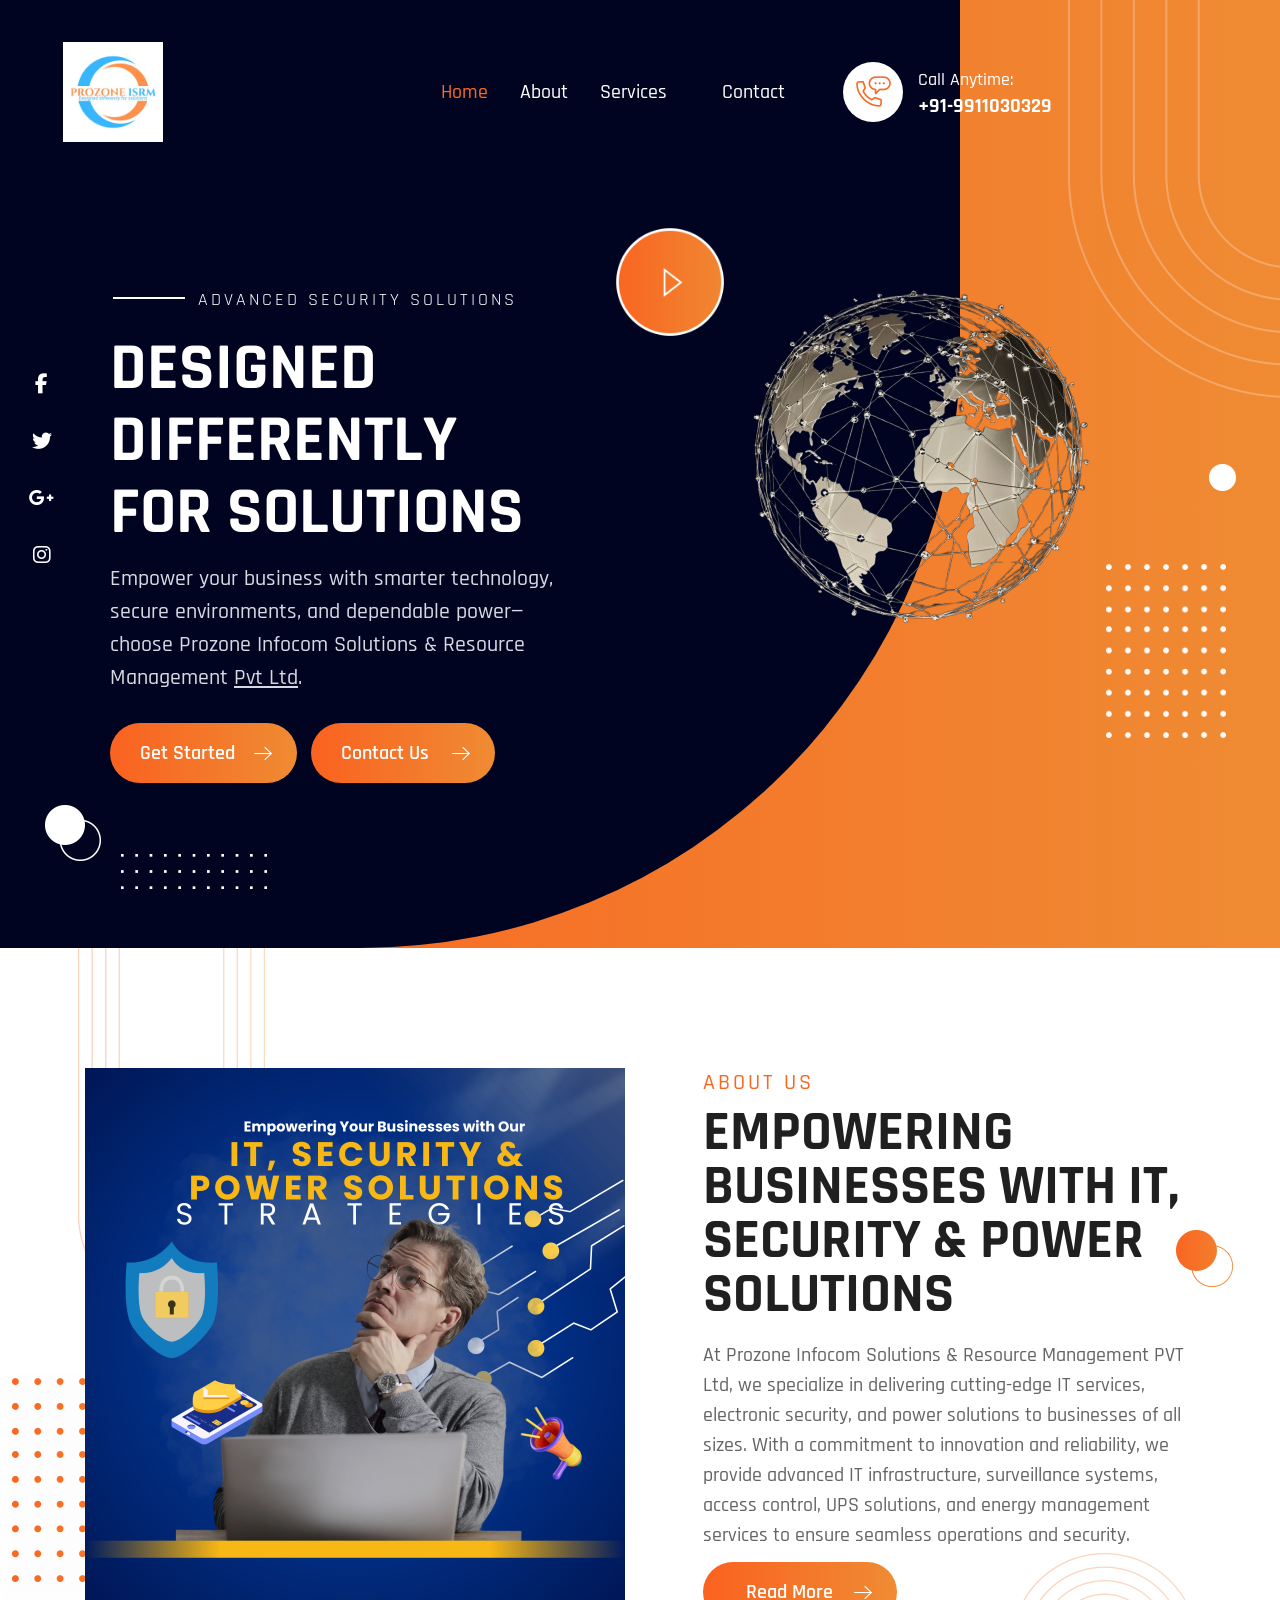
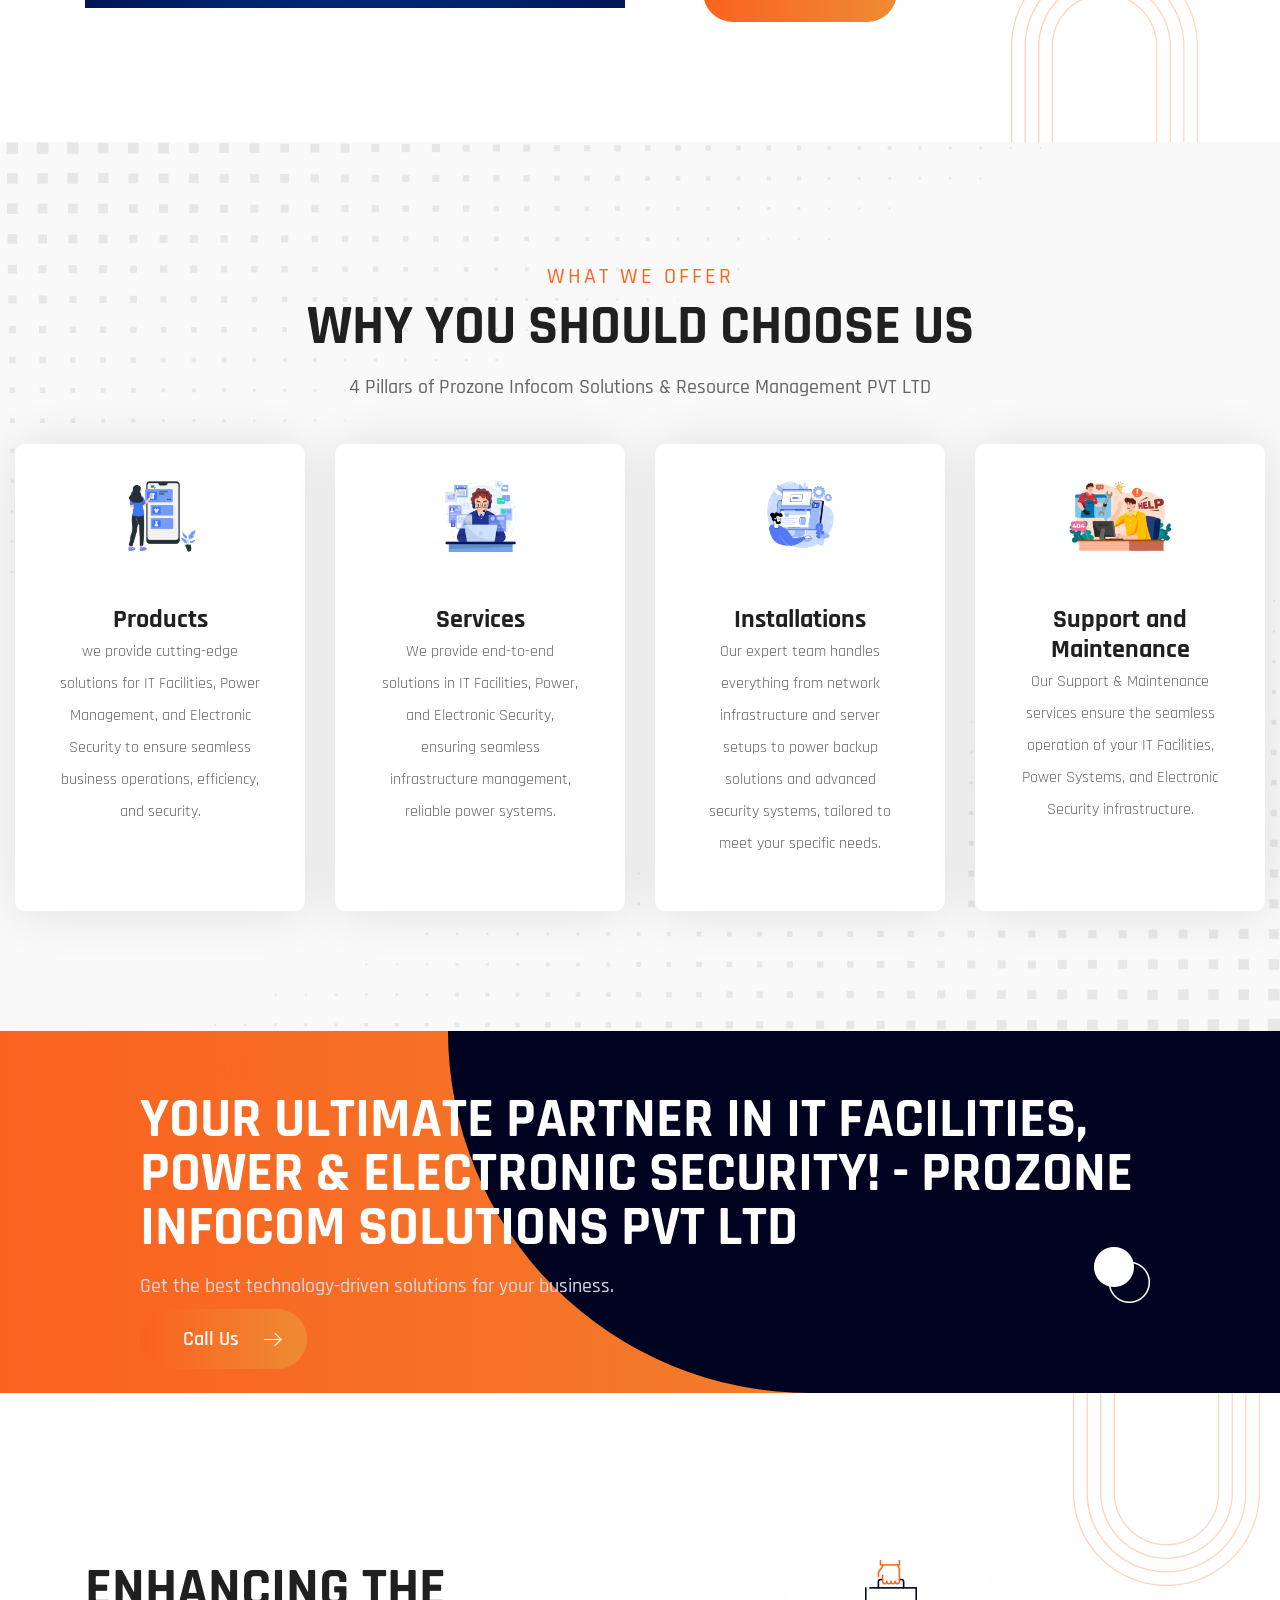
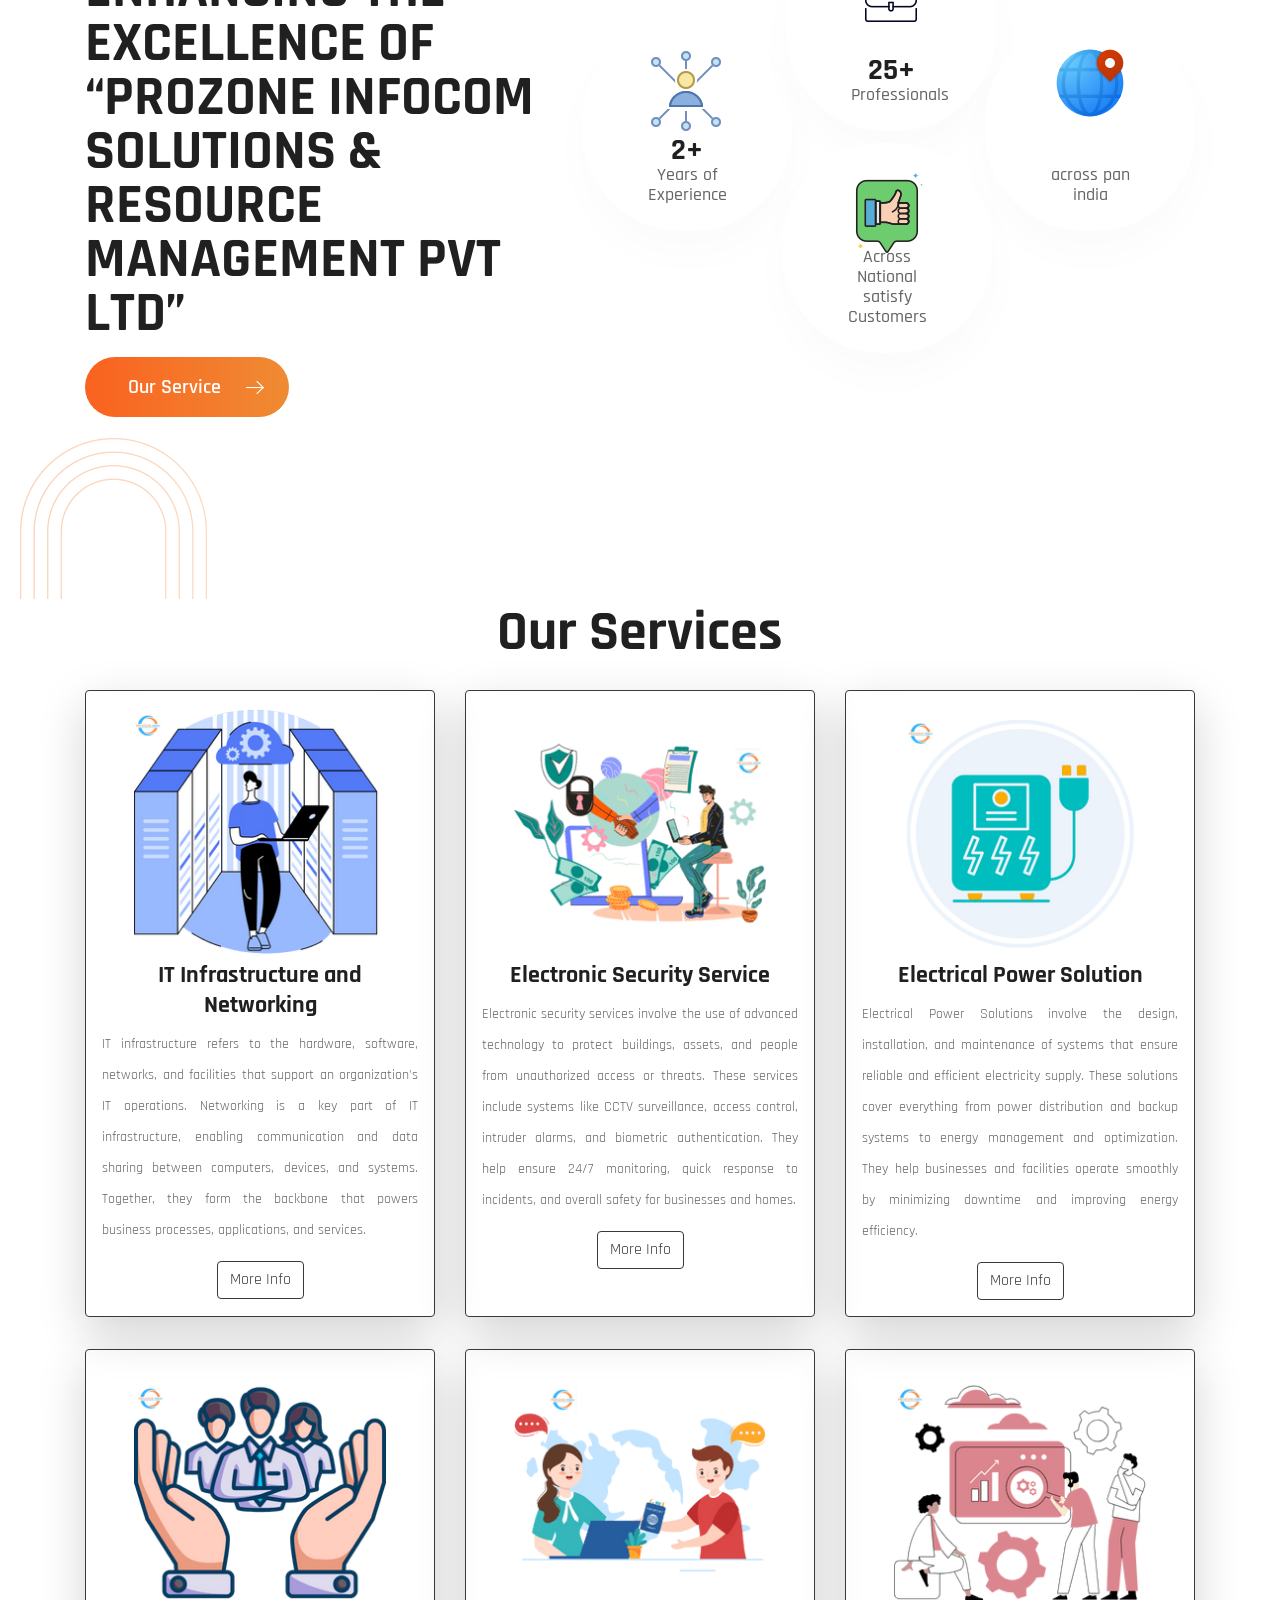
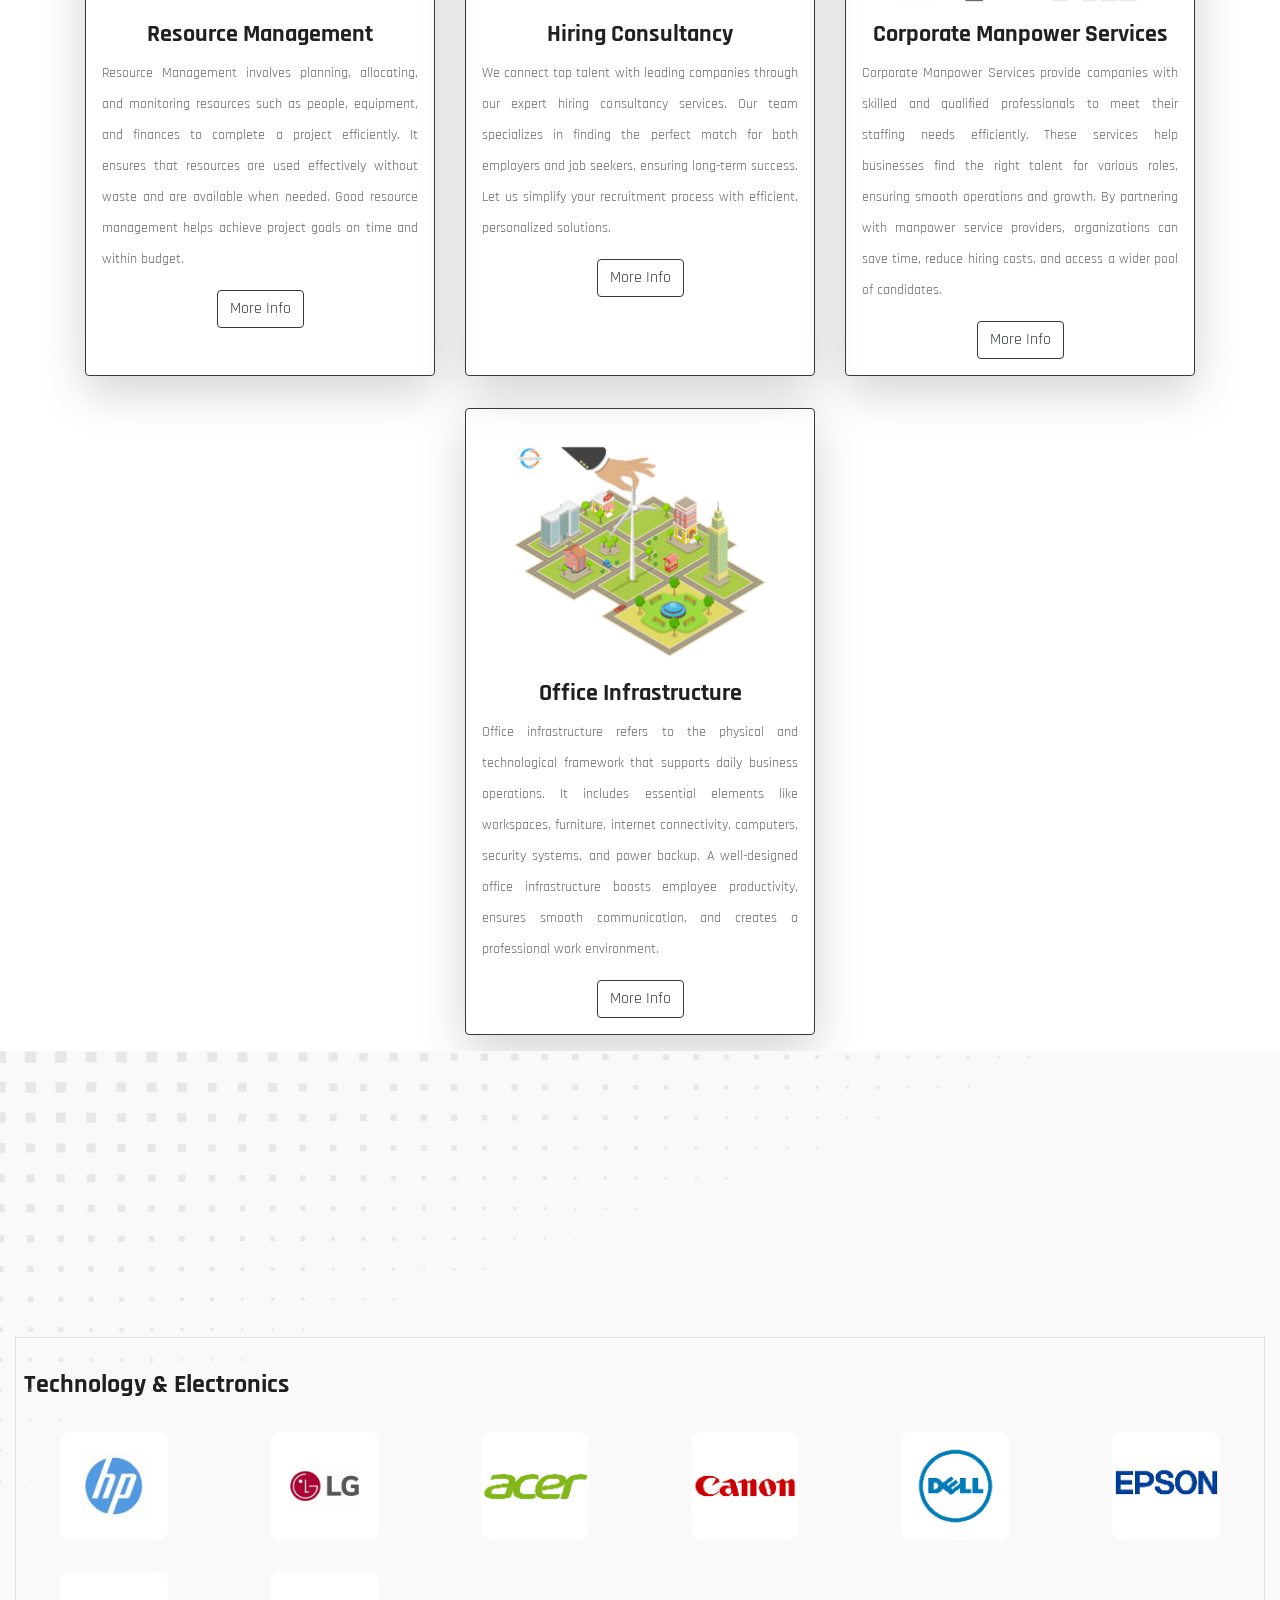
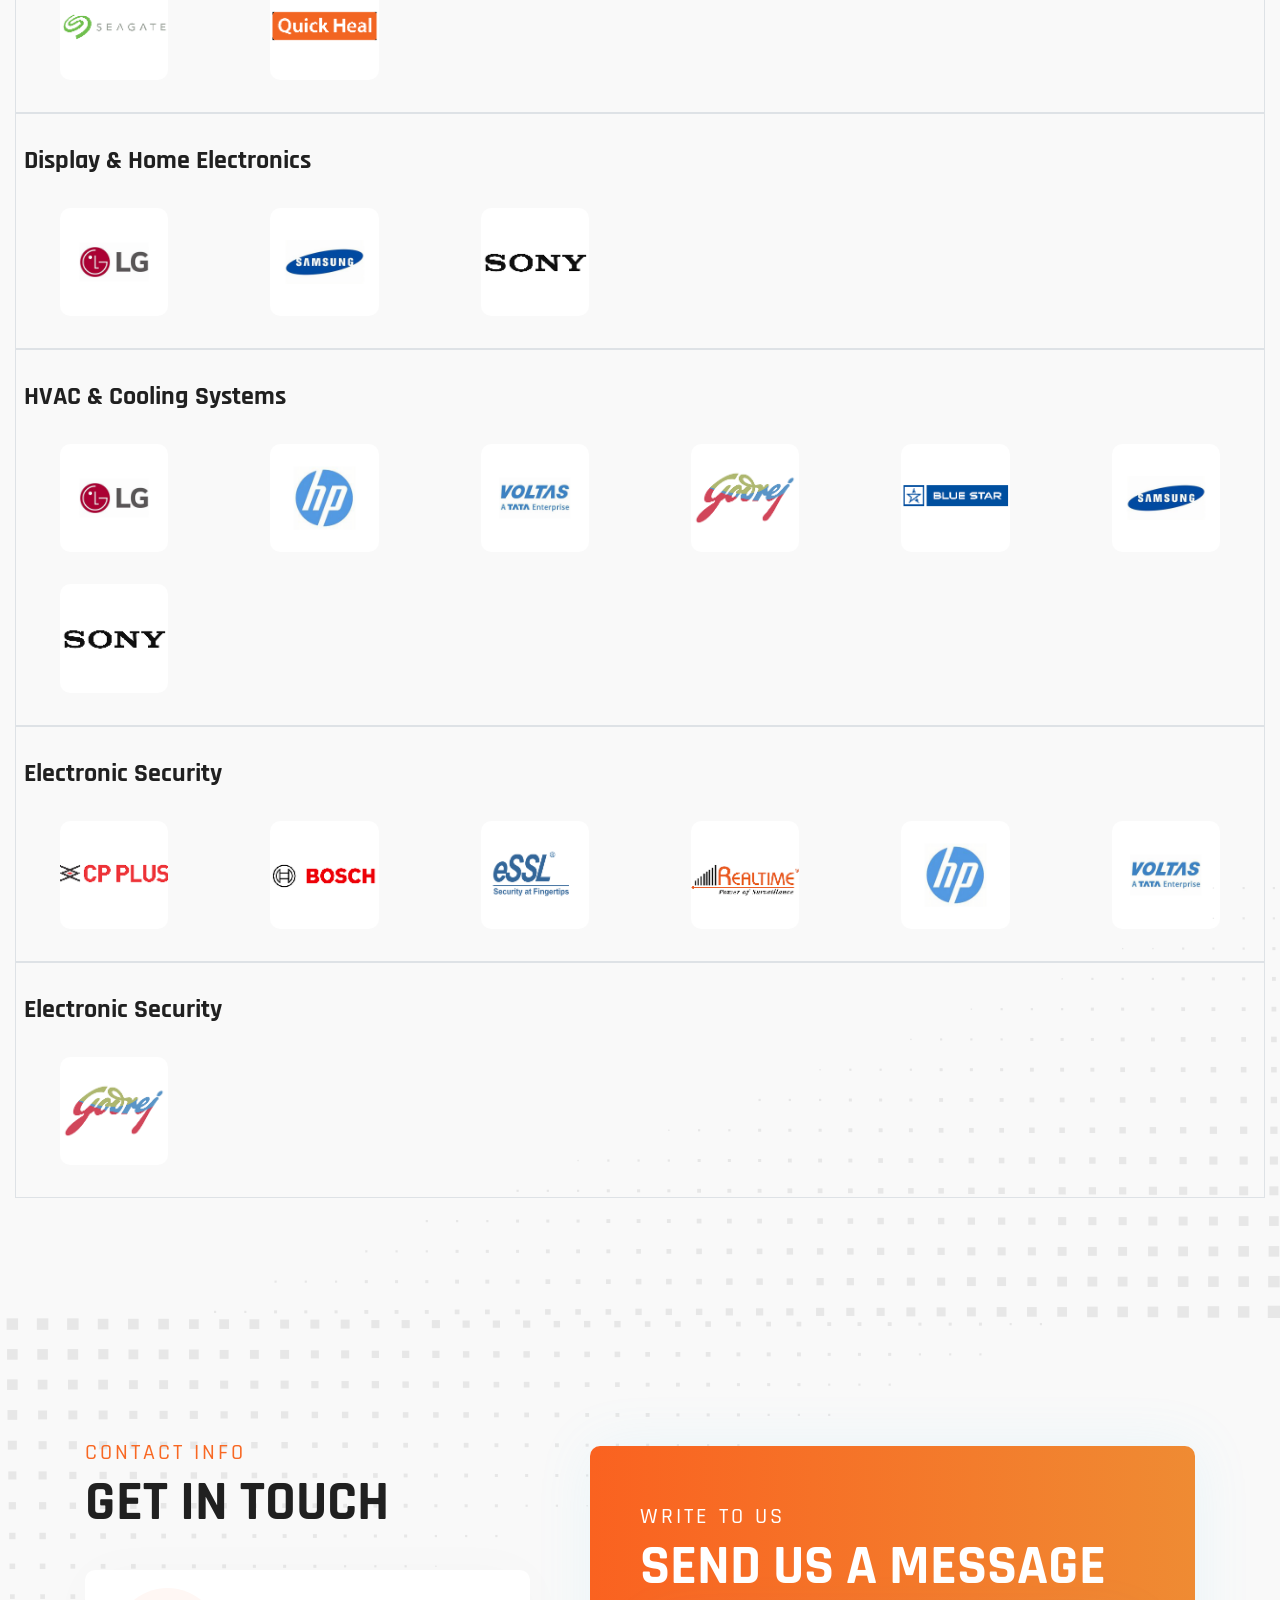
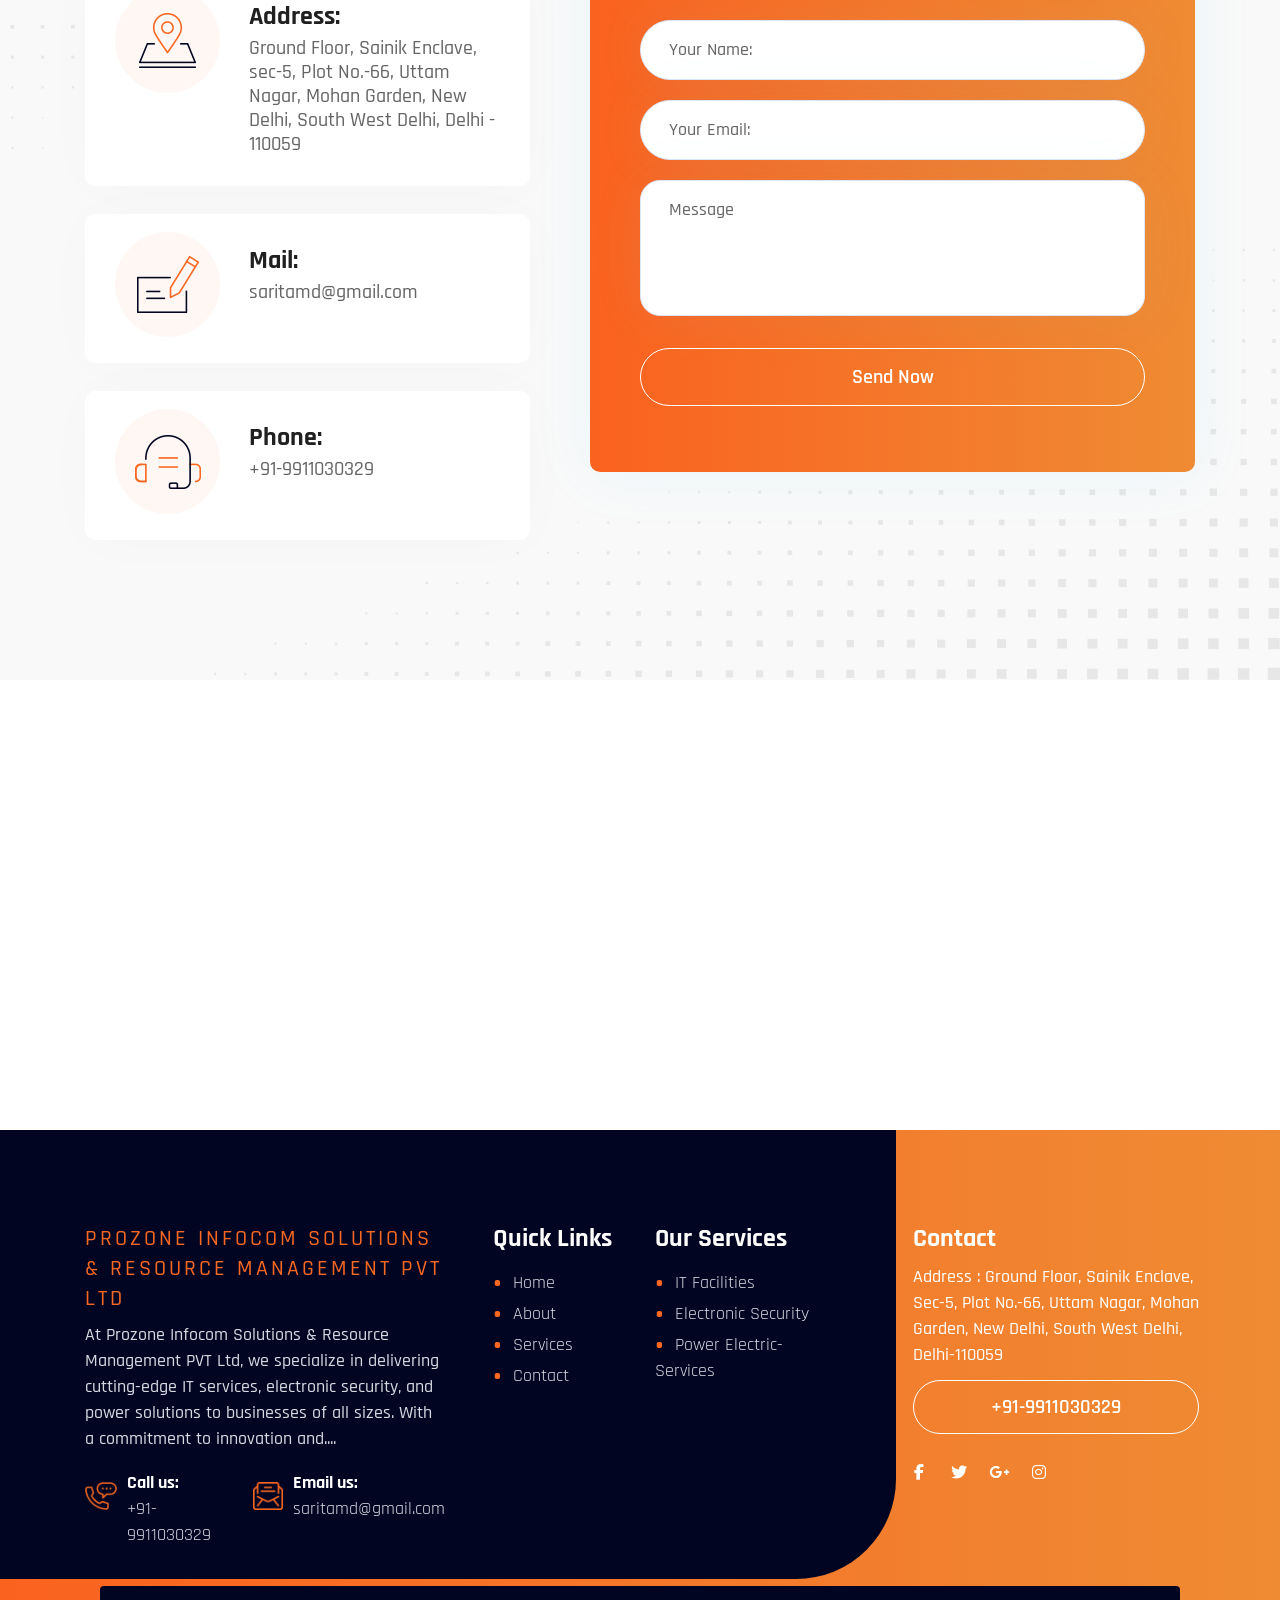
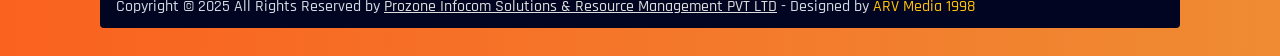
==== index.html @ b24a9af6 "load" ====
<!DOCTYPE html>
<html lang="zxx">

<head>
    <title>Prozone Infocom Solutions & Resource Management Pvt Ltd</title>
    <!-- /SEO Ultimate -->
    <meta name="viewport" content="width=device-width, initial-scale=1, maximum-scale=1, user-scalable=0">
    <meta charset="utf-8">
    <link rel="apple-touch-icon" sizes="57x57" href="assets/images/favicon/apple-icon-57x57.png">
    <link rel="apple-touch-icon" sizes="60x60" href="assets/images/favicon/apple-icon-60x60.png">
    <link rel="apple-touch-icon" sizes="72x72" href="assets/images/favicon/apple-icon-72x72.png">
    <link rel="apple-touch-icon" sizes="76x76" href="assets/images/favicon/apple-icon-76x76.png">
    <link rel="apple-touch-icon" sizes="114x114" href="assets/images/favicon/apple-icon-114x114.png">
    <link rel="apple-touch-icon" sizes="120x120" href="assets/images/favicon/apple-icon-120x120.png">
    <link rel="apple-touch-icon" sizes="144x144" href="assets/images/favicon/apple-icon-144x144.png">
    <link rel="apple-touch-icon" sizes="152x152" href="assets/images/favicon/apple-icon-152x152.png">
    <link rel="apple-touch-icon" sizes="180x180" href="assets/images/favicon/apple-icon-180x180.png">
    <link rel="icon" type="image/png" sizes="192x192" href="assets/images/favicon/android-icon-192x192.png">
    <link rel="icon" type="image/png" sizes="32x32" href="assets/images/favicon/favicon-32x32.png">
    <link rel="icon" type="image/png" sizes="96x96" href="assets/images/favicon/favicon-96x96.png">
    <link rel="icon" type="image/png" sizes="16x16" href="assets/images/favicon/favicon-16x16.png">
    <link rel="manifest" href="assets/images/favicon/manifest.json">
    <meta name="msapplication-TileColor" content="#ffffff">
    <meta name="msapplication-TileImage" content="/ms-icon-144x144.png">
    <meta name="theme-color" content="#ffffff">
    <!-- Latest compiled and minified CSS -->
    <link href="assets/bootstrap/bootstrap.min.css" rel="stylesheet">
    <link rel="stylesheet" href="./assets/js/bootstrap.min.js">
    <!-- Font Awesome link -->
    <link rel="stylesheet" href="https://cdnjs.cloudflare.com/ajax/libs/font-awesome/6.1.1/css/all.min.css">
    <!-- StyleSheet link CSS -->
    <link href="assets/css/style.css" rel="stylesheet" type="text/css">
    <link href="assets/css/custom-style.css" rel="stylesheet" type="text/css">
    <link href="assets/css/special-classes.css" rel="stylesheet" type="text/css">
    <link href="assets/css/responsive.css" rel="stylesheet" type="text/css">
    <link rel="stylesheet" href="assets/css/owl.carousel.min.css">
    <link rel="stylesheet" href="assets/css/owl.theme.default.min.css">
    <link rel="stylesheet" href="https://cdnjs.cloudflare.com/ajax/libs/magnific-popup.js/1.1.0/magnific-popup.css">
    <link href="https://unpkg.com/aos@2.3.1/dist/aos.css" rel="stylesheet">
</head>

<body>
    <!-- Header  -->
    <div class="banner_outer">
        <header class="header">
            <div class="main-header">
                <div class="container-fluid">
                    <nav class="navbar navbar-expand-lg navbar-light">
                        <a class="navbar-brand" href="/">
                            <figure class="mb-0 banner-logo"><img src="logo.jpg" height="100px" width="100%" alt=""
                                    class=" "></figure>
                        </a>
                        <button class="navbar-toggler collapsed" type="button" data-toggle="collapse"
                            data-target="#navbarSupportedContent" aria-controls="navbarSupportedContent"
                            aria-expanded="false" aria-label="Toggle navigation">
                            <span class="navbar-toggler-icon"></span>
                            <span class="navbar-toggler-icon"></span>
                            <span class="navbar-toggler-icon"></span>
                        </button>
                        <div class="collapse navbar-collapse justify-content-center" id="navbarSupportedContent">
                            <ul class="navbar-nav">
                                <li class="nav-item active">
                                    <a class="nav-link" href="/">Home</a>
                                </li>
                                <li class="nav-item ">
                                    <a class="nav-link" href="about.html">About</a>
                                </li>
                                <li class="nav-item">
                                    <a class="nav-link" href="service.html">Services</a>
                                </li>
                                <!-- <li class="nav-space nav-item dropdown">
                                    <a class="nav-link dropdown-toggle dropdown-color navbar-text-color" href="#"
                                        id="navbarDropdownMenu" role="button" data-toggle="dropdown"
                                        aria-haspopup="true" aria-expanded="false"> Blog </a>
                                    <div class="dropdown-menu drop-down-content">
                                        <ul class="list-unstyled drop-down-pages">
                                            <li class="nav-item"><a class="dropdown-item nav-link"
                                                    href="single-post.html">Single Post</a></li>
                                            <li class="nav-item"><a class="dropdown-item nav-link"
                                                    href="infinite-scroll.html">Infinite Scroll</a></li>
                                            <li class="nav-item"><a class="dropdown-item nav-link"
                                                    href="load-more.html">Load More</a></li>
                                            <li class="nav-item"><a class="dropdown-item nav-link"
                                                    href="one-column.html">One Column</a></li>
                                            <li class="nav-item"><a class="dropdown-item nav-link"
                                                    href="two-column.html">Two Column</a></li>
                                            <li class="nav-item"><a class="dropdown-item nav-link"
                                                    href="three-column.html">Three Column</a></li>
                                            <li class="nav-item"><a class="dropdown-item nav-link"
                                                    href="three-colum-sidbar.html">Three Column Sidebar</a></li>
                                            <li class="nav-item"><a class="dropdown-item nav-link"
                                                    href="four-column.html">Four Column</a></li>
                                            <li class="nav-item"><a class="dropdown-item nav-link"
                                                    href="six-colum-full-wide.html">Six Column</a></li>
                                        </ul>
                                    </div>
                                </li> -->
                                <!-- <li class="nav-space nav-item dropdown">
                                    <a class="nav-link dropdown-toggle dropdown-color navbar-text-color" href="#"
                                        id="navbarDropdownmain" role="button" data-toggle="dropdown"
                                        aria-haspopup="true" aria-expanded="false"> Pages </a>
                                    <div class="dropdown-menu drop-down-content">
                                        <ul class="list-unstyled drop-down-pages">
                                            <li class="nav-item">
                                                <a class="dropdown-item nav-link" href="./project.html">Projects</a>
                                            </li>
                                            <li class="nav-item">
                                                <a class="dropdown-item nav-link" href="./pricing.html">Pricing</a>
                                            </li>
                                            <li class="nav-item">
                                                <a class="dropdown-item nav-link" href="./team.html">Teams</a>
                                            </li>
                                        </ul>
                                    </div>
                                </li> -->
                                <li class="nav-space nav-item ">
                                    <a class="nav-link" href="contact.html">Contact</a>
                                </li>
                            </ul>
                            <div class="last_list">
                                <figure class="nav-phoneimage mb-0"><img class="img-fluid"
                                        src="./assets/images/nav-phoneimage.png" alt=""></figure>
                                <div class="content">
                                    <p class="text-size-18 text-white">Call Anytime:</p>
                                    <a class="text-decoration-none last_list_atag"
                                        href="tel:+91-9911030329">+91-9911030329</a>
                                </div>
                            </div>
                        </div>
                    </nav>
                </div>
            </div>
        </header>
        <figure class="banner-layerright mb-0">
            <img src="./assets/images/banner-layerright.png" class="img-fluid" alt="">
        </figure>
        <section class="banner-section">
            <div class="container-fluid">
                <div class="row">
                    <div class="col-lg-5 col-md-12 col-sm-12 col-12" data-aos="fade-right">
                        <div class="social-icons position-relative" data-aos="fade-up">
                            <ul class="list-unstyled position-absolute">
                                <li><a href="" class="text-decoration-none"><i
                                            class="fa-brands fa-facebook-f social-networks"></i></a></li>
                                <li><a href="" class="text-decoration-none"><i
                                            class="fa-brands fa-twitter social-networks"></i></a></li>
                                <li><a href="" class="text-decoration-none"><i
                                            class="fa-brands fa-google-plus-g social-networks"></i></a></li>
                                <li><a href="" class="text-decoration-none"><i
                                            class="fa-brands fa-instagram social-networks"></i></a></li>
                            </ul>
                        </div>
                        <div class="banner_content">
                            <figure class="banner-line mb-0"><img src="./assets/images/banner-line.png" alt=""
                                    class="img-fluid"></figure>
                            <h6 class="text-white"><small>Advanced Security Solutions</small></h6>
                            <h1 class="text-white">Designed differently for solutions</h1>
                            <p>Empower your business with smarter technology, secure environments, and dependable
                                power—choose Prozone Infocom Solutions & Resource Management <u>Pvt Ltd</u>.</p>
                            <a class="get_started button1 text-white text-decoration-none" href="about.html">Get
                                Started
                                <figure class="mb-0"><img src="./assets/images/button-arrow.png" alt=""
                                        class="img-fluid"></figure>
                            </a>
                            <a class="get_started button2 text-white text-decoration-none" href="contact.html">Contact
                                Us
                                <figure class="mb-0"><img src="./assets/images/button-arrow.png" alt=""
                                        class="img-fluid"></figure>
                            </a>
                            <figure class="banner-circleleft mb-0">
                                <img src="./assets/images/banner-circleleft.png" class="img-fluid" alt="">
                            </figure>
                            <figure class="banner-dotleft mb-0">
                                <img src="./assets/images/banner-dotleft.png" class="img-fluid" alt="">
                            </figure>
                        </div>
                    </div>
                    <div class="col-lg-7 col-md-12 col-sm-12 col-12">
                        <div class="banner_wrapper">
                            <figure class="mb-0 banner-image">
                                <img src="image/banner/1.png" style="filter: invert(1);" alt="" class="img-fluid rot">
                            </figure>
                            <div class="position-relative">
                                <a class=" " href=" ">
                                    <figure class="mb-0 banner-vedioimage">
                                        <img class="thumb img-fluid" style="cursor: pointer"
                                            src="./assets/images/banner-vedioimage.png" alt="">
                                    </figure>
                                </a>
                            </div>
                            <figure class="banner-circleright mb-0">
                                <img src="./assets/images/banner-circleright.png" class="img-fluid" alt="">
                            </figure>
                            <figure class="banner-dotright mb-0">
                                <img src="./assets/images/banner-dotright.png" class="img-fluid" alt="">
                            </figure>
                        </div>
                    </div>
                </div>
            </div>
        </section>
    </div>
    <!-- Service -->
    <section class="service-section">
        <figure class="service-leftlayer mb-0">
            <img src="./assets/images/service-leftlayer.png" alt="" class="img-fluid">
        </figure>
        <figure class="service-dotimage mb-0">
            <img src="./assets/images/service-dotimage.png" alt="" class="img-fluid">
        </figure>
        <div class="container">
            <div class="row">
                <div class="col-lg-6 col-md-12 col-sm-12 col-12">
                    <div class="img">
                        <img src="image/banner/Make-your-brand-shine-with-our.png" height="auto" width="100%" alt="">
                    </div>
                </div>
                <div class="col-lg-6 col-md-12 col-sm-12 col-12">
                    <div class="service_content position-relative" data-aos="fade-right">
                        <figure class="service-rightcircle mb-0">
                            <img src="./assets/images/service-rightcircle.png" alt="" class="img-fluid">
                        </figure>
                        <h6>About Us</h6>
                        <h2>Empowering Businesses with IT, Security & Power Solutions</h2>
                        <p>At Prozone Infocom Solutions & Resource Management PVT Ltd, we specialize in delivering
                            cutting-edge IT services, electronic security, and power solutions to businesses of all
                            sizes. With a commitment to innovation and reliability, we provide advanced IT
                            infrastructure, surveillance systems, access control, UPS solutions, and energy management
                            services to ensure seamless operations and security.</p>
                        <!-- <ul class="list-unstyled mb-0">
                            <li class="text"><i class="circle fa-duotone fa-check"></i>Quisquam est, rui dolorem ipsum
                                quia dolor corporis.</li>
                            <li class="text"><i class="circle fa-duotone fa-check"></i>Rem aperiam, eaque ipsa quae ab
                                illo inventore veritatis.</li>
                            <li class="text"><i class="circle fa-duotone fa-check"></i>Duis aute irure dolor in
                                reprehenderit in voluptate velio.</li>
                            <li class="text text1"><i class="circle fa-duotone fa-check"></i>Molestiae non recusandae
                                itarue earum rerum maio.</li>
                        </ul> -->
                        <a class="get_started text-white text-decoration-none" href="about.html">Read More
                            <figure class="mb-0"><img src="./assets/images/button-arrow.png" alt="" class="img-fluid">
                            </figure>
                        </a>
                    </div>
                </div>
            </div>
        </div>
        <figure class="service-rightlayer mb-0">
            <img src="./assets/images/service-rightlayer.png" alt="" class="img-fluid">
        </figure>
    </section>
    <!-- Offer -->
    <section class="offer-section">
        <figure class="offer-toplayer mb-0">
            <img src="./assets/images/offer-toplayer.png" alt="" class="img-fluid">
        </figure>
        <div class="container-fluid">
            <div class="row">
                <div class="col-12">
                    <div class="offer_content" data-aos="fade-up">
                        <h6>what We Offer</h6>
                        <h2>Why You Should Choose Us</h2>
                        <p>4 Pillars of Prozone Infocom Solutions & Resource Management PVT LTD</p>
                    </div>
                </div>
            </div>
            <div class="row position-relative">
                <figure class="offer-circleimage mb-0">
                    <img src="./assets/images/offer-circleimage.png" alt="" class="img-fluid">
                </figure>
                <div class="col-lg-3 col-md-3 col-sm-6 col-xs-12 article_padding">
                    <div class="offer_boxcontent h-100">
                        <div class="upper_portion">
                            <figure class="mb-0 text-center"><img src="image/banner/Products.png" height="auto"
                                    width="50%" class="article_img  " alt="">
                            </figure>
                            <!-- <div class="image_content">
                                <figure class="offer-icon">
                                    <img src="image/Capture1.JPG" alt="" class="img-fluid">
                                </figure>
                            </div> -->
                        </div>
                        <div class="lower_portion_wrapper pt-3">
                            <div class="lower_portion">
                                <h4 class="mb-0">Products</h4>
                                <p><small>we provide cutting-edge solutions for IT Facilities, Power Management, and Electronic
                                    Security to ensure seamless business operations, efficiency, and security.</small></p>
                            </div>
                        </div>
                    </div>
                </div>
                <div class="col-lg-3 col-md-3 col-sm-6 col-xs-12 article_padding">
                    <div class="offer_boxcontent h-100">
                        <div class="upper_portion">
                            <figure class="mb-0 text-center"><img src="image/banner/Services.png" height="auto"
                                    width="50%" class="article_img  " alt="">
                            </figure>
                            <!-- <div class="image_content">
                                <figure class="offer-icon">
                                    <img src="image/Capture1.JPG" alt="" class="img-fluid">
                                </figure>
                            </div> -->
                        </div>
                        <div class="lower_portion_wrapper pt-3">
                            <div class="lower_portion">
                                <h4 class="mb-0">Services</h4>
                                <p><small>We provide end-to-end solutions in IT Facilities, Power, and Electronic Security,
                                    ensuring seamless infrastructure management, reliable power systems.</small></p>
                            </div>
                        </div>
                    </div>
                </div>
                <div class="col-lg-3 col-md-3 col-sm-6 col-xs-12 article_padding">
                    <div class="offer_boxcontent h-100">
                        <div class="upper_portion">
                            <figure class="mb-0 text-center"><img src="image/banner/Installation.png" height="auto"
                                    width="50%" class="article_img  " alt="">
                            </figure>
                            <!-- <div class="image_content">
                                <figure class="offer-icon">
                                    <img src="image/Capture1.JPG" alt="" class="img-fluid">
                                </figure>
                            </div> -->
                        </div>
                        <div class="lower_portion_wrapper pt-3">
                            <div class="lower_portion">
                                <h4 class="mb-0">Installations</h4>
                                <p><small>Our expert team handles everything from network infrastructure and server setups to
                                    power backup solutions and advanced security systems, tailored to meet your specific
                                    needs.</small></p>
                            </div>
                        </div>
                    </div>
                </div>
                <div class="col-lg-3 col-md-3 col-sm-6 col-xs-12 article_padding">
                    <div class="offer_boxcontent h-100">
                        <div class="upper_portion">
                            <figure class="mb-0 text-center"><img src="image/banner/support-and-maintenance.png"
                                    height="auto" width="50%" class="article_img  " alt="">
                            </figure>
                            <!-- <div class="image_content">
                                <figure class="offer-icon">
                                    <img src="image/Capture1.JPG" alt="" class="img-fluid">
                                </figure>
                            </div> -->
                        </div>
                        <div class="lower_portion_wrapper pt-3">
                            <div class="lower_portion">
                                <h4 class="mb-0">Support and Maintenance</h4>
                                <p><small>Our Support & Maintenance services ensure the seamless operation of your IT
                                    Facilities, Power Systems, and Electronic Security infrastructure.</small></p>
                            </div>
                        </div>
                    </div>
                </div>
            </div>
        </div>
        <figure class="offer-bottomlayer mb-0">
            <img src="./assets/images/offer-bottomlayer.png" alt="" class="img-fluid">
        </figure>
    </section>
    <!-- About Us -->
    <section class="about-section py-4">
        <div class="container">
            <div class="row">

                <div class="col-lg-12 col-md-12 col-sm-12 col-12 order-lg-2 order-1">
                    <div class="about_content " data-aos="fade-right">
                        <h6>About us</h6>
                        <h2 class="text-white">Your Ultimate Partner in IT Facilities, Power & Electronic Security! -
                            Prozone Infocom Solutions Pvt Ltd</h2>
                        <p class="text1">Get the best technology-driven solutions for your business. </p>

                        <a class="read_more text-white text-decoration-none" href="tel:+91-9911030329">Call Us
                            <figure class="mb-0"><img src="./assets/images/button-arrow.png" alt="" class="img-fluid">
                            </figure>
                        </a>
                    </div>
                </div>
            </div>
        </div>
        <figure class="mb-0 about-rightimage">
            <img src="./assets/images/about-rightimage.png" alt="" class="img-fluid">
        </figure>
        <figure class="mb-0 about-rightcircle">
            <img src="./assets/images/about-rightcircle.png" alt="" class="img-fluid">
        </figure>
    </section>
    <!-- Achievements -->
    <section class="achievement-section">
        <figure class="service-rightlayer mb-0">
            <img src="./assets/images/service-leftlayer.png" alt="" class="img-fluid">
        </figure>
        <div class="container">
            <div class="row  ">
                <div class="col-lg-5   h-100 col-md-12 col-sm-12 col-12">
                    <div class="achievement_content" data-aos="fade-right">
                        <figure class="offer-circleimage mb-0">
                            <img src="./assets/images/offer-circleimage.png" alt="" class="img-fluid">
                        </figure>

                        <h2>Enhancing the Excellence of <q>Prozone Infocom Solutions & Resource Management PVT LTD</q>
                        </h2>

                        <a class="get_started text-white text-decoration-none" href="service.html">Our Service
                            <figure class="mb-0"><img src="./assets/images/button-arrow.png" alt="" class="img-fluid">
                            </figure>
                        </a>
                    </div>
                </div>
                <div class="col-lg-7 col-md-12 col-sm-12 col-12">
                    <div class="achievement_wrapper">
                        <div class="achievement-box box1">
                            <figure class="icon achievement-icon">
                                <img src="image/1.png" alt="" class="img-fluid">
                            </figure>
                            <div class="wrapper">
                                <h3>2+</h3>
                                <p class="text-size-18 mb-0">Years of Experience</p>
                            </div>
                        </div>
                        <div class="achievement-box box2">
                            <figure class="icon1 achievement-icon">
                                <img src="./assets/images/achievement-projecticon.png" alt="" class="img-fluid">
                            </figure>
                            <div class="wrapper">
                                <h3>25+</h3>
                                <p class="text-size-18 mb-0">Professionals </p>
                            </div>
                        </div>
                        <div class="achievement-box box3">
                            <figure class="icon achievement-icon">
                                <img src="image/2.png" alt="" class="img-fluid mb-3">
                            </figure>
                            <div class="wrapper">

                                <p class="text text-size-18 mb-0"> across
                                    pan india</p>
                            </div>
                        </div>
                        <div class="achievement-box box4">
                            <figure class="icon1 achievement-icon">
                                <img src="image/3.png" alt="" class="img-fluid">
                            </figure>
                            <div class="wrapper">

                                <p class="text text-size-18 mb-0">Across National satisfy Customers</p>
                            </div>
                        </div>
                    </div>
                </div>
            </div>
        </div>
        <figure class="service-leftlayer mb-0">
            <img src="./assets/images/service-rightlayer.png" alt="" class="img-fluid">
        </figure>
    </section>

    <section>
        <div class="container">
            <h3 class="text-center display-4 fw-bold">Our Services</h3>
            <div class="row justify-content-center">
                <div class="col-sm-6 col-lg-4 my-3">
                    <div class="shadow-lg h-100 border border-dark rounded">
                        <div class="text-center px-3 py-3">
                            <img src="image/s1.png" height="auto" width="80%" alt="">
                            <h5 class="text-center">IT Infrastructure and Networking</h5>
                            <p class="jus font-sm"><small>IT infrastructure refers to the hardware, software, networks,
                                    and facilities that support an organization's IT operations. Networking is a key
                                    part of IT infrastructure, enabling communication and data sharing between
                                    computers, devices, and systems. Together, they form the backbone that powers
                                    business processes, applications, and services.</small></p>
                            <a href="service.html" class="read_more btn btn-outline-dark">More Info</a>
                        </div>
                    </div>
                </div>
                <div class="col-sm-6 col-lg-4 my-3">
                    <div class="shadow-lg h-100 border border-dark rounded">
                        <div class="text-center px-3 py-3">
                            <img src="image/s2.png" height="auto" width="80%" alt="">
                            <h5 class="text-center">Electronic Security Service</h5>
                            <p class="jus font-sm"><small>Electronic security services involve the use of advanced
                                    technology to protect buildings, assets, and people from unauthorized access or
                                    threats. These services include systems like CCTV surveillance, access control,
                                    intruder alarms, and biometric authentication. They help ensure 24/7 monitoring,
                                    quick response to incidents, and overall safety for businesses and homes.</small>
                            </p>
                            <a href="service.html" class="read_more btn btn-outline-dark">More Info</a>
                        </div>
                    </div>
                </div>
                <div class="col-sm-6 col-lg-4 my-3">
                    <div class="shadow-lg h-100 border border-dark rounded">
                        <div class="text-center px-3 py-3">
                            <img src="image/s3.png" height="auto" width="80%" alt="">
                            <h5 class="text-center">Electrical Power Solution</h5>
                            <p class="jus font-sm"><small>Electrical Power Solutions involve the design, installation,
                                    and maintenance of systems that ensure reliable and efficient electricity supply.
                                    These solutions cover everything from power distribution and backup systems to
                                    energy management and optimization. They help businesses and facilities operate
                                    smoothly by minimizing downtime and improving energy efficiency.</small></p>
                            <a href="service.html" class="read_more btn btn-outline-dark">More Info</a>
                        </div>
                    </div>
                </div>
                <div class="col-sm-6 col-lg-4 my-3">
                    <div class="shadow-lg h-100 border border-dark rounded">
                        <div class="text-center px-3 py-3">
                            <img src="image/s4.png" height="auto" width="80%" alt="">
                            <h5 class="text-center">Resource Management</h5>
                            <p class="jus font-sm"><small>Resource Management involves planning, allocating, and
                                    monitoring resources such as people, equipment, and finances to complete a project
                                    efficiently. It ensures that resources are used effectively without waste and are
                                    available when needed. Good resource management helps achieve project goals on time
                                    and within budget.

                                </small></p>
                            <a href="service.html" class="read_more btn btn-outline-dark">More Info</a>
                        </div>
                    </div>
                </div>
                <div class="col-sm-6 col-lg-4 my-3">
                    <div class="shadow-lg h-100 border border-dark rounded">
                        <div class="text-center px-3 py-3">
                            <img src="image/s5.png" height="auto" width="80%" alt="">
                            <h5 class="text-center">Hiring Consultancy</h5>
                            <p class="jus font-sm"><small>We connect top talent with leading companies through our
                                    expert hiring consultancy services. Our team specializes in finding the perfect
                                    match for both employers and job seekers, ensuring long-term success. Let us
                                    simplify your recruitment process with efficient, personalized solutions.</small>
                            </p>
                            <a href="service.html" class="read_more btn btn-outline-dark">More Info</a>
                        </div>
                    </div>
                </div>
                <div class="col-sm-6 col-lg-4 my-3">
                    <div class="shadow-lg h-100 border border-dark rounded">
                        <div class="text-center px-3 py-3">
                            <img src="image/s6.png" height="auto" width="80%" alt="">
                            <h5 class="text-center">Corporate Manpower Services</h5>
                            <p class="jus font-sm"><small>Corporate Manpower Services provide companies with skilled and
                                    qualified professionals to meet their staffing needs efficiently. These services
                                    help businesses find the right talent for various roles, ensuring smooth operations
                                    and growth. By partnering with manpower service providers, organizations can save
                                    time, reduce hiring costs, and access a wider pool of candidates. </small></p>
                            <a href="service.html" class="read_more btn btn-outline-dark">More Info</a>
                        </div>
                    </div>
                </div>
                <div class="col-sm-6 col-lg-4 my-3">
                    <div class="shadow-lg h-100 border border-dark rounded">
                        <div class="text-center px-3 py-3">
                            <img src="image/s7.png" height="auto" width="80%" alt="">
                            <h5 class="text-center">Office Infrastructure</h5>
                            <p class="jus font-sm"><small>Office infrastructure refers to the physical and technological
                                    framework that supports daily business operations. It includes essential elements
                                    like workspaces, furniture, internet connectivity, computers, security systems, and
                                    power backup. A well-designed office infrastructure boosts employee productivity,
                                    ensures smooth communication, and creates a professional work environment.</small>
                            </p>
                            <a href="service.html" class="read_more btn btn-outline-dark">More Info</a>
                        </div>
                    </div>
                </div>
            </div>
        </div>
    </section>
    <!-- Project -->
    
    <!-- Project -->
    <section class="project-section">
        <figure class="offer-toplayer mb-0">
            <img src="./assets/images/offer-toplayer.png" alt="" class="img-fluid">
        </figure>
        <div class="container-fluid">
            <div class="row">
                <div class="col-12">
                    <div class="project_content" data-aos="fade-right">

                        <h2>Our Partners </h2>
                        <p>At Prozone Infocom Solutions & Resource Management Pvt Ltd, we pride ourselves on
                            collaborating with leading industry partners to deliver the best-in-class IT, security, and
                            power solutions. </p>
                        <figure class="offer-circleimage mb-0">
                            <img src="./assets/images/offer-circleimage.png" alt="" class="img-fluid">
                        </figure>
                    </div>
                </div>
            </div>
            <div class=" border px-2 py-3">
                <h4 class="my-3">Technology & Electronics</h4>
                <div class=" row">
                    <div class="col-lg-2 my-3">
                        <div class="case-box1 case-box  ">
                            <div class=" ">
                                <figure class="image mb-0">
                                    <img src="image/partner/HP.png" alt="" class="">
                                </figure>
                            </div>

                        </div>
                    </div>
                    <div class="col-lg-2 my-3">
                        <div class="case-box1 case-box  ">
                            <div class=" ">
                                <figure class="image mb-0">
                                    <img src="image/partner/LG.png" alt="" class="">
                                </figure>
                            </div>

                        </div>
                    </div>
                    <div class="col-lg-2 my-3">
                        <div class="case-box1 case-box ">
                            <div class=" ">
                                <figure class="image mb-0">
                                    <img src="image/partner/IT Acer.png" alt="" class="">
                                </figure>
                            </div>

                        </div>
                    </div>
                    <div class="col-lg-2 my-3">
                        <div class="case-box1 case-box ">
                            <div class=" ">
                                <figure class="image mb-0">
                                    <img src="image/partner/IT Canon.png" alt="" class="">
                                </figure>
                            </div>

                        </div>
                    </div>
                    <div class="col-lg-2 my-3">
                        <div class="case-box1 case-box ">
                            <div class=" ">
                                <figure class="image mb-0">
                                    <img src="image/partner/IT Dell.png" alt="" class="">
                                </figure>
                            </div>

                        </div>
                    </div>
                    <div class="col-lg-2 my-3">
                        <div class="case-box1 case-box ">
                            <div class=" ">
                                <figure class="image mb-0">
                                    <img src="image/partner/IT Epson.png" alt="" class="">
                                </figure>
                            </div>

                        </div>
                    </div>
                    <div class="col-lg-2 my-3">
                        <div class="case-box1 case-box ">
                            <div class=" ">
                                <figure class="image mb-0">
                                    <img src="image/partner/IT seagate.png" alt="" class="">
                                </figure>
                            </div>

                        </div>
                    </div>
                   
                    
                    
                    <div class="col-lg-2 my-3">
                        <div class="case-box1 case-box ">
                            <div class=" ">
                                <figure class="image mb-0">
                                    <img src="image/partner/qh.png" alt="" class="">
                                </figure>
                            </div>

                        </div>
                    </div>

                </div>
            </div>
            <div class=" border px-2 py-3">
                <h4 class="my-3">Display & Home Electronics</h4>
                <div class=" row">

                    <div class="col-lg-2 my-3">
                        <div class="case-box1 case-box  ">
                            <div class=" ">
                                <figure class="image mb-0">
                                    <img src="image/partner/LG.png" alt="" class="">
                                </figure>
                            </div>

                        </div>
                    </div>

                    <div class="col-lg-2 my-3">
                        <div class="case-box1 case-box ">
                            <div class=" ">
                                <figure class="image mb-0">
                                    <img src="image/partner/Samsung.png" alt="" class="">
                                </figure>
                            </div>

                        </div>
                    </div>
                    <div class="col-lg-2 my-3">
                        <div class="case-box1 case-box ">
                            <div class=" ">
                                <figure class="image mb-0">
                                    <img src="image/partner/Sony.png" alt="" class="">
                                </figure>
                            </div>

                        </div>
                    </div>


                </div>
            </div>
            <div class=" border px-2 py-3">
                <h4 class="my-3">HVAC & Cooling Systems</h4>
                <div class=" row">

                    <div class="col-lg-2 my-3">
                        <div class="case-box1 case-box  ">
                            <div class=" ">
                                <figure class="image mb-0">
                                    <img src="image/partner/LG.png" alt="" class="">
                                </figure>
                            </div>

                        </div>
                    </div>
                    <div class="col-lg-2 my-3">
                        <div class="case-box1 case-box  ">
                            <div class=" ">
                                <figure class="image mb-0">
                                    <img src="image/partner/HP.png" alt="" class="">
                                </figure>
                            </div>

                        </div>
                    </div>
                    <div class="col-lg-2 my-3">
                        <div class="case-box1 case-box  ">
                            <div class=" ">
                                <figure class="image mb-0">
                                    <img src="image/partner/Voltas.png" alt="" class="">
                                </figure>
                            </div>

                        </div>
                    </div>
                    <div class="col-lg-2 my-3">
                        <div class="case-box1 case-box  ">
                            <div class=" ">
                                <figure class="image mb-0">
                                    <img src="image/partner/Hvac Godrej.png" alt="" class="">
                                </figure>
                            </div>

                        </div>
                    </div>
                    <div class="col-lg-2 my-3">
                        <div class="case-box1 case-box  ">
                            <div class=" ">
                                <figure class="image mb-0">
                                    <img src="image/partner/hvac Bluestar.png" alt="" class="">
                                </figure>
                            </div>

                        </div>
                    </div>

                    <div class="col-lg-2 my-3">
                        <div class="case-box1 case-box ">
                            <div class=" ">
                                <figure class="image mb-0">
                                    <img src="image/partner/Samsung.png" alt="" class="">
                                </figure>
                            </div>

                        </div>
                    </div>
                    <div class="col-lg-2 my-3">
                        <div class="case-box1 case-box ">
                            <div class=" ">
                                <figure class="image mb-0">
                                    <img src="image/partner/Sony.png" alt="" class="">
                                </figure>
                            </div>

                        </div>
                    </div>


                </div>
            </div>
            <div class=" border px-2 py-3">
                <h4 class="my-3">Electronic Security</h4>
                <div class=" row">

                    <div class="col-lg-2 my-3">
                        <div class="case-box1 case-box  ">
                            <div class=" ">
                                <figure class="image mb-0">
                                    <img src="image/partner/4.png" alt="" class="">
                                </figure>
                            </div>

                        </div>
                    </div>
                    <div class="col-lg-2 my-3">
                        <div class="case-box1 case-box  ">
                            <div class=" ">
                                <figure class="image mb-0">
                                    <img src="image/partner/7.png" alt="" class="">
                                </figure>
                            </div>

                        </div>
                    </div>
                    <div class="col-lg-2 my-3">
                        <div class="case-box1 case-box  ">
                            <div class=" ">
                                <figure class="image mb-0">
                                    <img src="image/partner/6.png" alt="" class="">
                                </figure>
                            </div>

                        </div>
                    </div>
                    <div class="col-lg-2 my-3">
                        <div class="case-box1 case-box  ">
                            <div class=" ">
                                <figure class="image mb-0">
                                    <img src="image/partner/3.png" alt="" class="">
                                </figure>
                            </div>

                        </div>
                    </div>
                    <div class="col-lg-2 my-3">
                        <div class="case-box1 case-box  ">
                            <div class=" ">
                                <figure class="image mb-0">
                                    <img src="image/partner/HP.png" alt="" class="">
                                </figure>
                            </div>

                        </div>
                    </div>
                    <div class="col-lg-2 my-3">
                        <div class="case-box1 case-box  ">
                            <div class=" ">
                                <figure class="image mb-0">
                                    <img src="image/partner/Voltas.png" alt="" class="">
                                </figure>
                            </div>

                        </div>
                    </div>
                  
                     
                </div>
            </div>
            <div class=" border px-2 py-3">
                <h4 class="my-3">Electronic Security</h4>
                <div class=" row">

                    <div class="col-lg-2 my-3">
                        <div class="case-box1 case-box  ">
                            <div class=" ">
                                <figure class="image mb-0">
                                    <img src="image/partner/Hvac Godrej.png" alt="" class="">
                                </figure>
                            </div>

                        </div>
                    </div>
                     
                </div>
            </div>
        </div>
        <figure class="offer-bottomlayer mb-0">
            <img src="./assets/images/offer-bottomlayer.png" alt="" class="img-fluid">
        </figure>
    </section>



    <!--Contact -->
    <section class="contact-section">
        <figure class="offer-toplayer mb-0">
            <img src="./assets/images/offer-toplayer.png" alt="" class="img-fluid">
        </figure>
        <div class="container">
            <div class="row">
                <div class="col-lg-5 col-md-12 col-sm-12 col-12">
                    <div class="contact_content" data-aos="fade-right">
                        <h6>Contact Info</h6>
                        <h2>Get in Touch</h2>
                        <div class="contact-box">
                            <div class="box-image">
                                <figure class="contact-location">
                                    <img src="./assets/images/contact-location.png" alt="" class="img-fluid">
                                </figure>
                            </div>
                            <div class="box-content">
                                <h4>Address:</h4>
                                <p class="text"> Ground Floor, Sainik Enclave, sec-5, Plot No.-66, Uttam Nagar, Mohan
                                    Garden, New Delhi, South West Delhi, Delhi - 110059 </p>
                            </div>
                        </div>
                        <div class="contact-box">
                            <div class="box-image">
                                <figure class="contact-email">
                                    <img src="./assets/images/contact-email.png" alt="" class="img-fluid">
                                </figure>
                            </div>
                            <div class="box-content">
                                <h4 class="heading">Mail:</h4>
                                <p>
                                    <a href="mailto:saritamd@gmail.com" class="text-decoration-none">
                                        saritamd@gmail.com</a>
                                </p>
                                <p>

                            </div>
                        </div>
                        <div class="contact-box box-mb">
                            <div class="box-image">
                                <figure class="contact-phone">
                                    <img src="./assets/images/contact-phone.png" alt="" class="img-fluid">
                                </figure>
                            </div>
                            <div class="box-content">
                                <h4 class="heading">Phone:</h4>
                                <p>
                                    <a href="tel:+91-9911030329" class="text-decoration-none"> +91-9911030329</a>
                                </p>

                            </div>
                        </div>
                    </div>
                </div>
                <div class="col-lg-7 col-md-12 col-sm-12 col-12">
                    <div class="need-section">

                        <div class="need_content">
                            <h6 class="text-white">Write to us</h6>
                            <h2 class="text-white">send us a Message</h2>
                            <form id="contactpage" method="POST" action="./contact-form.php">
                                <div class="row">
                                    <div class="col-12">
                                        <div class="form-group mb-0">
                                            <input type="text" class="form_style name" placeholder="Your Name:"
                                                name="name">
                                        </div>
                                    </div>
                                    <div class="col-12">
                                        <div class="form-group mb-0">
                                            <input type="email" class="form_style email" placeholder="Your Email:"
                                                name="emailid">
                                        </div>
                                    </div>
                                    <div class="col-lg-12">
                                        <div class=" form-group mb-0">
                                            <textarea class="form_style message" placeholder="Message" rows="3"
                                                name="msg"></textarea>
                                        </div>
                                    </div>
                                </div>
                                <div class="manage-button text-center">
                                    <button onclick="contact()" class="send_now text-white text-decoration-none">Send
                                        Now
                                        <i class="circle fa-thin fa-arrow-right"></i>
                                    </button>
                                </div>
                            </form>
                            <figure class="faq-image mb-0">
                                <img src="./assets/images/faq-image.png" alt="" class="img-fluid">
                            </figure>
                        </div>
                    </div>
                </div>
            </div>
        </div>
        <figure class="offer-bottomlayer mb-0">
            <img src="./assets/images/offer-bottomlayer.png" alt="" class="img-fluid">
        </figure>
    </section>
    <!-- Map -->
    <div class="contact_map_section">
        <div class="row">
            <div class="col-lg-12 col-md-12 col-sm-12 col-xs-12">
                <iframe
                    src="https://www.google.com/maps/embed?pb=!1m18!1m12!1m3!1d28018.25730632788!2d77.03212731819082!3d28.621304264605474!2m3!1f0!2f0!3f0!3m2!1i1024!2i768!4f13.1!3m3!1m2!1s0x390d04d9e11a08cf%3A0xc1a5a267ef8fd396!2sUttam%20Nagar%2C%20Delhi%2C%20110059!5e0!3m2!1sen!2sin!4v1745660195343!5m2!1sen!2sin"
                    width="100%" height="450" style="border:0;" allowfullscreen="" loading="lazy"
                    referrerpolicy="no-referrer-when-downgrade"></iframe>
            </div>
        </div>
    </div>

    <section class="footer-section">
        <div class="container">
            <figure class="footer-leftimage mb-0">
                <img src="./assets/images/footer-leftimage.png" alt="" class="img-fluid">
            </figure>
            <figure class="mb-0 about-leftcircle">
                <img src="./assets/images/about-rightcircle.png" alt="" class="img-fluid">
            </figure>
            <div class="middle-portion">
                <div class="row">
                    <div class="col-lg-4 col-md-5 col-sm-6 col-12">
                        <div class="first-column">
                            <h6>Prozone Infocom Solutions & Resource Management PVT
                                Ltd</h6>
                            <p class="text-size-18 footer-text">At Prozone Infocom Solutions & Resource Management PVT
                                Ltd, we specialize in delivering cutting-edge IT services, electronic security, and
                                power solutions to businesses of all sizes. With a commitment to innovation and....</p>

                            <div class="lower">
                                <div class="lower-content">
                                    <figure class="icon">
                                        <img src="./assets/images/footer-callicon.png" alt="" class="img-fluid">
                                    </figure>
                                    <div class="content">
                                        <span class="text-white">Call us:</span>
                                        <a class="text-size-18 mb-0 text text-decoration-none"
                                            href="tel:+91-9911030329"> +91-9911030329</a>
                                    </div>
                                </div>
                                <div class="lower-content">
                                    <figure class="icon">
                                        <img src="./assets/images/footer-emailicon.png" alt="" class="img-fluid">
                                    </figure>
                                    <div class="content">
                                        <span class="text-white">Email us:</span>
                                        <a href="mailto:saritamd@gmail.com"
                                            class="text-size-18 mb-0 text-decoration-none"> saritamd@gmail.com</a>
                                    </div>
                                </div>
                            </div>

                        </div>
                    </div>
                    <div class="col-lg-2 col-md-3 col-sm-12 col-12 d-md-block d-none">
                        <div class="links list-pd">
                            <h4 class="heading text-white">Quick Links</h4>
                            <ul class="list-unstyled mb-0">
                                <li><a href="/" class="text-size-18 text text-decoration-none">Home</a></li>
                                <li><a href="about.html" class="text-size-18 text text-decoration-none">About</a></li>
                                <li><a href="service.html" class="text-size-18 text text-decoration-none">Services</a>
                                </li>

                                <li><a href="contact.html" class="text-size-18 text text-decoration-none">Contact</a>
                                </li>
                            </ul>
                        </div>

                    </div>
                    <div class="col-lg-2 col-md-2 col-sm-12 col-12 d-lg-block d-none">
                        <div class="links">
                            <h4 class="heading text-white">Our Services</h4>
                            <ul class="list-unstyled mb-0">
                                <li><a href="service.html" class="text-size-18 text text-decoration-none">IT
                                        Facilities </a></li>
                                <li><a href="service.html" class="text-size-18 text text-decoration-none">Electronic
                                        Security </a>
                                </li>
                                <li><a href="service.html" class="text-size-18 text text-decoration-none">Power
                                        Electric-Services </a></li>


                            </ul>
                        </div>
                    </div>
                    <div class="col-lg-4 col-md-4 col-sm-6 col-12 d-sm-block d-none">
                        <div class="icons">

                            <h4 class="heading text-white">Contact</h4>
                            <p class="text-size-18 footer-text text-white">Address : Ground Floor, Sainik Enclave,
                                Sec-5, Plot No.-66, Uttam Nagar, Mohan Garden, New Delhi, South West Delhi, Delhi-110059
                            </p>
                            <form id="contactpage1" method="POST" action="./contact-form.php">

                                <a href="tel:+91-9911030329" type="submit"
                                    class="subscribe_now text-white text-decoration-none">+91-9911030329
                                    <i class="circle fa-thin fa-arrow-right"></i>
                                </a>
                            </form>
                        </div>
                        <div class="copyright" style="border: none;">
                            <div class="container">
                                <div class="row  ">

                                    <div class="col-lg-12 col-md-12 col-sm-12 co-12 d-md-block d-none">
                                        <div class="social-icons position-relative">
                                            <ul class="list-unstyled position-absolute">
                                                <li><a href="" class="text-decoration-none"><i
                                                            class="fa-brands fa-facebook-f social-networks"></i></a>
                                                </li>
                                                <li><a href="" class="text-decoration-none"><i
                                                            class="fa-brands fa-twitter social-networks"></i></a></li>
                                                <li><a href="" class="text-decoration-none"><i
                                                            class="fa-brands fa-google-plus-g social-networks"></i></a>
                                                </li>
                                                <li><a href="" class="text-decoration-none"><i
                                                            class="fa-brands fa-instagram social-networks"></i></a></li>
                                            </ul>
                                        </div>
                                    </div>
                                </div>
                            </div>
                        </div>
                    </div>
                </div>
            </div>
            <div class="copyright w-100 " style="border: none;">
                <div class="container">
                    <div class="row copyright-border">
                        <div class="col-lg-12 col-md-12 col-sm-12 co-12  ">
                            <p class="text-size-16 px-3 py-2 rounded  w-100" style="background-color: #010521 ;">
                                Copyright © 2025 All Rights Reserved by <a href="/"> <u>Prozone Infocom Solutions &
                                        Resource Management PVT LTD</u></a> - Designed by <a
                                    href="https://arvmedia1998.com/" class="float-end text-warning">ARV Media 1998</a>
                            </p>
                        </div>

                    </div>
                </div>
            </div>
            <figure class="footer-dotimage mb-0">
                <img src="./assets/images/footer-dotimage.png" alt="" class="img-fluid">
            </figure>
            <figure class="footer-leftlayer mb-0">
                <img src="./assets/images/footer-leftlayer.png" alt="" class="img-fluid">
            </figure>
        </div>
    </section>
    <!-- Latest compiled JavaScript -->
    <script src="assets/js/jquery-3.6.0.min.js"> </script>
    <script src="assets/js/bootstrap.min.js"> </script>
    <script src="assets/js/video_link.js"></script>
    <script src="./assets/js/video.js"></script>
    <script src="assets/js/counter.js"></script>
    <script src="assets/js/owl.carousel.js"></script>
    <script src="assets/js/custom-carousel.js"></script>
    <script src="assets/js/custom.js"></script>
    <script src="assets/js/animation_links.js"></script>
    <script src="assets/js/animation.js"></script>
</body>

</html>
---- assets/css/style.css ----
/*------------------------------------------------------------------
[Master Stylesheet]

Project:  Technofy
-------------------------------------------------------------------*/
/*------------------------------------------------------------------
[Table of contents]

1. Body
2. Header
3. Banner Section
4. Services Section
5. Offers Section
6. About us Section
7. Achievements Section
8. Projects Section
9. Testimonials Section
10. Blog Section
11. Footer Section
*/

@import url('https://fonts.googleapis.com/css2?family=Rajdhani:wght@300;400;500;600;700&display=swap');

:root {
    --e-global-color-primary: #202020;
    --e-global-color-secondary: #f86823;
    --e-global-color-text: #656565;
    --e-global-color-accent: #f86823;
    --e-global-color-white: #ffffff;
    --e-global-color-light-white:#d6d8e2;
    --e-global-color-very-dark-mostly-black-blue:#010521;
    --e-button-gradient-1:#fa6220;
    --e-button-gradient-2:#ef8b33;
    --e-global-color-desaturated-blue:#353956;
    --e-global-color-bright-orange:#f68a49; 
    --e-global-color-very-pale-orange:#fff7f4;
    --e-global-color-very-light-gray-mostly-white:#f9f9f9;
}

body{
    font-family: 'Rajdhani', sans-serif;
}

.h1, h1 {
    font-size: 100px;
    line-height: 90px;
    font-weight: 700;
    text-transform: uppercase;
}
.h2, h2 {
    font-size: 56px;
    line-height: 54px;
    font-weight: 700;
    text-transform: uppercase;
    color: var(--e-global-color-primary);
}
.h3, h3{
    font-size: 30px;
    line-height: 30px;
    font-weight: 700;
    color: var(--e-global-color-primary);
}
.h4, h4 {
    font-size: 26px;
    line-height: 30px;
    font-weight: 700;
    color: var(--e-global-color-primary);
}
.h5, h5 {
    font-size: 24px;
    line-height: 30px;
    font-weight: 700;
    color: var(--e-global-color-primary);
}
.h6, h6 {
    font-size: 22px;
    line-height: 30px;
    font-weight: 500;
    letter-spacing: 4.4px;
    text-transform: uppercase;
    color: var(--e-global-color-secondary);
}
p {
    font-size: 20px;
    line-height: 30px;
    font-weight: 500;
    color: var(--e-global-color-text);
}
.text-size-18 {
    font-size: 18px;
    line-height: 26px;
    color: var(--e-global-color-text);
}
.text-size-16 {
    font-size: 16px;
    line-height: 26px;
    color: var(--e-global-color-text);
}

/* Home Page Style */

.banner_outer{
    background-image: linear-gradient(to right, var(--e-button-gradient-1) 0%, var(--e-button-gradient-2) 100%);
    background-position: center;
    background-repeat: no-repeat;
    background-size: cover;
    position: relative;
    overflow: hidden;
}
.banner_outer::before{
    content: "";
    width: 65%;
    height: 100%;
    position: absolute;
    left: 0;
    top: 0;
    border-radius: 0 0 600px 0;
    background: var(--e-global-color-very-dark-mostly-black-blue);

}
.banner_outer::after{
    content: "";
    background-image: url('../images/banner-background.jpg');
    border-radius: 0 0 600px 0;
    width: 65%;
    height: 100%;
    position: absolute;
    left: 0;
    top: 0;
    opacity: 15%;
}
.banner_outer .header {
    padding: 0 252px;
    position: relative;
    z-index: 2;
}
.banner_outer .banner-layerright{
    position: absolute;
    right: 0;
    top: 0;
}
.navbar-collapse ul{
    align-items: center; 
    display: inherit; 
}
.navbar-nav .nav-item a{
    font-size: 20px;
    line-height: 30px;
    font-weight: 500;
    color: var(--e-global-color-white) !important;
}
.navbar-nav .nav-item a:hover{
    color: var(--e-global-color-secondary) !important;
    background-color: transparent;
}
.navbar-nav .active > a{
    color: var(--e-global-color-secondary) !important;
}
.navbar-brand{
    margin-left: 0;
    margin-right: 0;
    padding-top: 0;
    padding-bottom: 0;
}
.navbar{
    position: relative;
    padding: 42px 0;
    z-index: 1;
}
.navbar-nav li{
    margin: 0 15px;
}
.navbar-nav{
    padding-left: 190px;
}
.navbar-nav li:first-child{
    margin-left: 0;
}
.navbar-nav li:last-child{
    margin-right: 0px;
    padding-right: 0;
    margin-left: 31px;
}
.navbar-nav .dropdown{
    margin: 0 8px 0 10px;
}
.navbar-nav .nav-item .dropdown-item{
    color: var(--e-global-color-black) !important;
    transition: all 0.3s ease-in-out;
}
.navbar-nav .nav-item .dropdown-item:hover{
    color: var(--e-global-color-white) !important;
    background-color: var(--e-global-color-accent) !important;
    transition: all 0.3s ease-in-out;
}
.navbar-nav .drop-down-pages .active > a{
    color: var(--e-global-color-white) !important;
    background-color: var(--e-global-color-accent) !important;
}
.last_list{
    margin-left: 68px;
}
.last_list figure{
    background: var(--e-global-color-white);
    border-radius: 100px;
    height: 60px;
    width: 60px;
    line-height: 60px;
    text-align: center;
    float: left;
    transition: all 0.3s ease-in-out;
}
.last_list figure:hover{
    transform: translateY(-5px);
}
.last_list .content{
    padding-left: 75px;
    padding-top: 5px;
}
.last_list .content p{
    margin-bottom: 0px;
}
.last_list a{
    display: inline-block;
}
.last_list .last_list_atag{
    color: var(--e-global-color-white) !important;
    font-size: 24px;
    line-height: 30px;
    font-weight: 700;
    transition: all 0.3s ease-in-out;
}
.last_list .last_list_atag:hover{
    color: var(--e-global-color-primary) !important;
}
.navbar-collapse .drop-down-pages {
    text-align: left;
    margin-left: 0;
}
.navbar-nav .dropdown-menu {
    background-color: var(--e-global-color-white);
    position: absolute;
    left: -20px;
    top: 45px;
    padding: 0;
    border: none;
    border-radius: 0;
    box-shadow: 1px 1px 30px rgb(0 0 0 / 20%);
}
.navbar-nav .drop-down-pages li{
    margin: 0;
}
.navbar-nav .drop-down-pages .nav-item a {
    font-size: 20px;
    line-height: 30px;
    font-weight: 500;
    padding: 8px 20px;
    margin-top: 0;
}
.navbar-expand-lg .drop-down-pages .nav-link {
    padding-left: 0;
}
.navbar-nav .drop-down-pages li:last-child{
    margin-left: 0;
}

.banner-section {
    position: relative;
    padding: 202px 200px 290px 246px;
    z-index: 1;
}
.banner-section .banner_content .banner-line{
    position: absolute;
    display: block;
    top: 2px;
    left: 18px;
}
.banner-section .banner_content h6{
    margin-bottom: 18px;
    padding-left: 88px;
}
.banner-section .banner_content h1{
    margin-bottom: 14px;
}
.banner-section .banner_content p{
    font-size: 22px;
    line-height: 33px;
    font-weight: 500;
    margin-bottom: 28px;
    color: var(--e-global-color-light-white);
}
.banner-section .banner_content .button1{
    margin-right: 10px;
}
.banner-section .banner_content .get_started{
    background-image: linear-gradient(to right, var(--e-button-gradient-1) 0%, var(--e-button-gradient-2) 100%);
    font-size: 20px;
    line-height: 30px;
    font-weight: 600;
    border-radius: 30px;
    padding: 15px 25px 15px 46px; 
    text-align: center;
    display: inline-block;
    transition: all 0.3s ease-in-out;
}
.banner-section .banner_content .get_started figure {
    display: inline-block;
    margin-left: 14px;
}
.banner-section .banner_content .button2 figure {
    margin-left: 18px;
}
.banner-section .banner_content .get_started:hover{
    background-image: linear-gradient(to right, var(--e-global-color-desaturated-blue) 0%, var(--e-global-color-desaturated-blue) 100%);
}
.banner-section .banner_content .banner-circleleft{
    position: absolute;
    left: -66px;
    bottom: -122px;
}
.banner-section .banner_content .banner-dotleft{
    position: absolute;
    left: 26px;
    bottom: -162px;
}
.banner-section .banner_wrapper{
    position: relative;
    z-index: 0;
}
.banner-section .banner_wrapper .banner-image{
    position: absolute;
    right: -4px;
    top: -160px;
    z-index: 1;
}
.banner-section .banner_wrapper .banner-image img{
    border-radius: 300px 300px 0 300px;
}
.banner-section .banner_wrapper .banner-vedioimage{
    position: absolute;
    top: -100px;
    left: 40px;
    z-index: 1;
    transition: all 0.3s ease-in-out;
}
.banner-section .banner_wrapper .banner-vedioimage:hover{
    transform: translateY(-5px);
}
.banner-section .banner_wrapper .banner-circleright{
    position: absolute;
    right: -116px;
    top: 242px;
}
.banner-section .banner_wrapper .banner-dotright{
    position: absolute;
    right: -68px;
    top: 430px;
}
.banner-section .social-icons ul {
    left: -214px;
    top: 94px;
}
.banner-section .social-icons ul li .social-networks {
    font-size: 20px;
    margin-top: 2px;
    color: var(--e-global-color-white);
    background: var(--e-global-color-very-dark-blue);
    border-radius: 100px;
    text-align: center;
    transition: all ease-in-out 0.3s;
    width: 55px;
    height: 55px;
    line-height: 55px;
    transition: transform ease 300ms;
}
.banner-section .social-icons ul li .social-networks:hover {
    background-image: linear-gradient(to right, var(--e-button-gradient-1) 0%, var(--e-button-gradient-2) 100%);
    color: var(--e-global-color-white);
    transform: translateY(-5px);
}

/* Service */

.service-section {
    position: relative;
    padding: 130px 0 150px;
    overflow: hidden;
}
.service-section .service-leftlayer{
    position: absolute;
    top: 0;
    left: 116px;
}
.service-section .service-rightlayer{
    position: absolute;
    bottom: -20px;
    right: 112px;
}
.service-section .service-dotimage{
    position: absolute;
    left: 334px;
    bottom: 102px;
}
.service-section .service-box h4{
    padding-right: 65px;
}
.service-section .service-box p{
    margin-bottom: 10px;
    color: var(--e-global-color-text);
}
.service-section .service_contentbox .box-top {
    padding-top: 37px;
}
.service-section .service_contentbox .service-box {
    background: var(--e-global-color-white);
    border-radius: 10px;
    padding: 38px 24px 28px 30px;
    margin-bottom: -12px;
    display: inline-block;
    transition: all 0.3s ease-in-out;
    box-shadow: 1px 21px 46px rgb(0 0 0 / 4%);
}
.service-section .service_contentbox .service-box:hover {
    background-image: linear-gradient(to right, var(--e-button-gradient-1) 0%, var(--e-button-gradient-2) 100%);
    transform: translateY(-5px);
}
.service-section .service-box:hover h4{
    color: var(--e-global-color-white);
} 
.service-section .service-box:hover p{
    color: var(--e-global-color-white);
} 
.service-section .service_contentbox .service-box figure {
    background: var(--e-global-color-very-pale-orange);
    border-radius: 100px;
    height: 100px;
    width: 100px;
    line-height: 100px;
    text-align: center;
    margin-bottom: 20px;
    display: inline-block;
    margin-left: 4px;
    transition: all 0.3s ease-in-out;
}
.service-section .service_contentbox .service-box figure:hover {
    transform: translateY(-5px);
}
.service-section .service-box:hover figure{
    background: var(--e-global-color-bright-orange);
}
.service-section .service-box:hover img{
    filter: brightness(0) invert(1);
}
.service-section .service-box .circle {
    background-image: linear-gradient(to right, var(--e-button-gradient-1) 0%, var(--e-button-gradient-2) 100%);
    border-radius: 100px;
    height: 45px;
    width: 45px;
    line-height: 45px;
    margin-left: -2px;
    text-align: center;
    display: inline-block;
    transition: all 0.3s ease-in-out;
}
.service-section .service-box .circle:hover {
    transform: translateY(-5px);
}
.service-section .service-box:hover .circle {
    background-image: linear-gradient(to right, #ffffff 0%, #ffffff 51%, #ffffff 100%);
}
.service-section .service-box .circle:before {
    font-size: 18px;
    padding-top: 2px;
    font-family: 'FontAwesome';
    transition: all 0.3s ease;
    color: var(--e-global-color-white);
}
.service-section .service-box:hover .circle:before {
    color: var(--e-global-color-accent);
}
.service-section .service_content .service-rightcircle{
    position: absolute;
    right: -38px;
    top: 162px;
}
.service-section .service_content{
    padding-left: 48px;
    /* padding-top: 194px; */
}
.service-section .service_content h2{
    margin-bottom: 18px;
    padding-right: 10px;
}
.service-section .service_content p{
    margin-bottom: 12px;
}
.service-section .service_content .text {
    font-size: 20px;
    line-height: 30px;
    font-weight: 500;
    color: var(--e-global-color-primary);
}
.service-section .service_content .text:hover{
    color: var(--e-global-color-secondary);
}
.service-section .service_content ul li .circle {
    background-image: linear-gradient(to right, var(--e-button-gradient-1) 0%, var(--e-button-gradient-2) 100%);
    border-radius: 100px;
    height: 18px;
    width: 18px;
    line-height: 18px;
    text-align: center;
    margin-right: 12px;
    margin-left: 0;
    display: inline-block;
    transition: all 0.3s ease-in-out;
}
.service-section .service_content ul li .circle:before {
    font-size: 12px;
    padding-top: 2px;
    font-family: 'FontAwesome';
    transition: all 0.3s ease;
    color: var(--e-global-color-white);
}
.service-section .service_content .text1 {
    margin-bottom: 36px;
}
.service-section .service_content .get_started{
    background-image: linear-gradient(to right, var(--e-button-gradient-1) 0%, var(--e-button-gradient-2) 100%);
    font-size: 20px;
    line-height: 30px;
    font-weight: 600;
    border-radius: 30px;
    padding: 15px 25px 15px 43px; 
    text-align: center;
    display: inline-block;
    transition: all 0.3s ease-in-out;
}
.service-section .service_content .get_started figure {
    display: inline-block;
    margin-left: 16px;
}
.service-section .service_content .get_started:hover{
    background-image: linear-gradient(to right, var(--e-global-color-desaturated-blue) 0%, var(--e-global-color-desaturated-blue) 100%);
}

/* Offer */

.offer-section{
    background-color: var(--e-global-color-very-light-gray-mostly-white);
    position: relative;
    padding: 120px 0;
}
.offer-section .offer-toplayer{
    position: absolute;
    left: -24px;
    top: 0;
}
.offer-section .offer-bottomlayer{
    position: absolute;
    right: 0;
    bottom: 0;
}
.offer-section .offer-circleimage{
    position: absolute;
    left: -146px;
    bottom: 70px;
}
.offer-section .offer_boxcontent{
    box-shadow: 1px 1px 50px rgb(0 0 0 / 10%);
    width: 100%;
    border-radius: 10px;
    position: relative;
    z-index: 1;
    background: var(--e-global-color-white);
    transition: all 0.3s ease-in-out;
}
.offer-section .offer_boxcontent:hover{
    background: var(--e-global-color-primary);
}
.offer-section .offer_boxcontent:hover h4{
    color: var(--e-global-color-white);
}
.offer-section .offer_content{
    text-align: center;
}
.offer-section .offer_content h2{
    margin-bottom: 18px;
}
.offer-section .offer_content p{
    margin-bottom: 42px;
    padding: 0 135px;
}
.offer-section .offer_boxcontent .upper_portion{
    position: relative;
}
.offer-section .offer_boxcontent .upper_portion figure img{
    border-radius: 10px 10px 0 0;
}
.offer-section .offer_boxcontent .upper_portion .image_content {
    background-image: linear-gradient(to right, var(--e-button-gradient-1) 0%, var(--e-button-gradient-2) 100%);
    box-shadow: 8px 2px 20px rgb(0 0 0 / 10%);
    border-radius: 100px;
    height: 105px;
    width: 105px;
    line-height: 105px;
    text-align: center;
    left: 124px;
    bottom: -50px;
    position: absolute;
    transition: all 0.3s ease-in-out;
}
.offer-section .offer_boxcontent .upper_portion .image_content:hover {
    background-image: linear-gradient(to right, var(--e-button-gradient-2) 0%, var(--e-button-gradient-1) 100%);
    transform: translateY(-5px);
}
.offer-section .offer_boxcontent .lower_portion_wrapper {
    text-align: center;
    padding: 70px 45px 36px;
    border-radius: 0 0 10px 10px;
    border-top: none;
}

/* About us */

.about-section{
    background-image: linear-gradient(to right, var(--e-button-gradient-1) 0%, var(--e-button-gradient-2) 100%);
    background-position: center;
    background-repeat: no-repeat;
    background-size: cover;
    position: relative;
    overflow: hidden;
    padding: 277px 0 254px;
}
.about-section::before{
    content: "";
    width: 65%;
    height: 100%;
    position: absolute;
    right: 0;
    top: 0;
    border-radius: 0 0 0 600px;
    background: var(--e-global-color-very-dark-mostly-black-blue);

}
.about-section::after{
    content: "";
    background-image: url('../images/about-background.jpg');
    border-radius: 0 0 0 600px;
    width: 65%;
    height: 100%;
    position: absolute;
    right: 0;
    top: 0;
    opacity: 10%;
}
.about-section .about-rightimage{
    position: absolute;
    right: -150px;
    top: 254px;
    z-index: 1;
}
.about-section .about-rightcircle{
    position: absolute;
    right: 170px;
    bottom: 212px;
    z-index: 1;
}
.about-section .about_wrapper{
    position: relative;
}
.about-section .about_wrapper .about-image1{
    position: absolute;
    left: -60px;
    top: -118px;
    z-index: 1;
}
.about-section .about_wrapper .about-image1 img{
    border-radius: 0 200px 200px 200px;
}
.about-section .about_wrapper .about-image2{
    position: absolute;
    left: -108px;
    top: 280px;
    z-index: 1;
}
.about-section .about_wrapper .about-image2 img{   
    border-radius: 100px 0 100px 100px;
    border-top: 5px solid var(--e-global-color-white);
    border-right: 5px solid var(--e-global-color-white);
}
.about-section .about_wrapper .years{
    text-align: center;
    position: relative;
    z-index: 2;
    right: -216px;
    top: -84px;
}
.about-section .about_wrapper .years .value {
    font-size: 56px;
    line-height: 30px;
    font-weight: 700;
    margin-bottom: 8px;
    display: inline-block;
}
.about-section .about_wrapper .years .plus {
    font-size: 34px;
    line-height: 34px;
    font-weight: 700;
    display: inline-block;
}
.about-section .about_wrapper .years .text {
    font-size: 18px;
    line-height: 17px;
    font-weight: 600;
    display: block;
    padding: 0 200px;
}
.about-section .about_wrapper .about-imagecircle{
    position: absolute;
    right: -22px;
    top: -130px;
    z-index: 1;
    transition: all 0.3s ease-in-out;
}
.about-section .about_wrapper .years:hover .about-imagecircle{
    transform: translateY(-5px);
}
.about-section .about_wrapper .about-dot{
    position: absolute;
    left: -120px;
    top: -186px;
}
.about-section .about_wrapper .about-leftcircle{
    position: absolute;
    left: -106px;
    top: 170px;
}
.about-section .about_wrapper .about-layer{
    position: absolute;
    left: -480px;
    top: 240px;
}
.about-section .about_content{
    padding-left: 55px;
    position: relative;
    z-index: 1;
}
.about-section .about_content h2{
    margin-bottom: 16px;
    margin-right: -12px;
}
.about-section .about_content p{
    color: var(--e-global-color-light-white);
}
.about-section .about_content .text1{
    margin-bottom: 8px;
}
.about-section .about_content .text2{
    margin-bottom: 38px;
}
.about-section .about_content .read_more {
    background-image: linear-gradient(to right, var(--e-button-gradient-1) 0%, var(--e-button-gradient-2) 100%);
    font-size: 20px;
    line-height: 30px;
    font-weight: 600;
    border-radius: 30px;
    padding: 15px 25px 15px 43px;
    text-align: center;
    display: inline-block;
    transition: all 0.3s ease-in-out;
}
.about-section .about_content .read_more figure {
    display: inline-block;
    margin-left: 20px;
}
.about-section .about_content .read_more:hover {
    background-image: linear-gradient(to right, var(--e-global-color-desaturated-blue) 0%, var(--e-global-color-desaturated-blue) 100%);
}

/* Achievements */

.achievement-section{
    position: relative;
    padding: 170px 0 182px;
    overflow: hidden;
}
.achievement-section .service-rightlayer{
    position: absolute;
    top: 0;
    right: 110px;
}
.achievement-section .service-leftlayer{
    position: absolute;
    bottom: 0;
    left: 118px;
}
.achievement-section .achievement_content{
    position: relative;
    margin-right: -8px;
}
.achievement-section .achievement_content .offer-circleimage{
    position: absolute;
    left: -116px;
    top: 10px;
}
.achievement-section .achievement_content h2{
    margin-bottom: 16px;
}
.achievement-section .achievement_content p{
    margin-bottom: 38px;
}
.achievement-section .achievement_content .get_started {
    background-image: linear-gradient(to right, var(--e-button-gradient-1) 0%, var(--e-button-gradient-2) 100%);
    font-size: 20px;
    line-height: 30px;
    font-weight: 600;
    border-radius: 30px;
    padding: 15px 25px 15px 43px;
    text-align: center;
    display: inline-block;
    transition: all 0.3s ease-in-out;
}
.achievement-section .achievement_content .get_started figure {
    display: inline-block;
    margin-left: 20px;
}
.achievement-section .achievement_content .get_started:hover {
    background-image: linear-gradient(to right, var(--e-global-color-desaturated-blue) 0%, var(--e-global-color-desaturated-blue) 100%);
}
.achievement-section .achievement_wrapper{
    position: relative;
}
.achievement-section .achievement_wrapper .achievement-box {
    background: var(--e-global-color-white);
    border-radius: 100px;
    width: 210px;
    height: 210px;
    line-height: 210px;
    display: inline-block;
    text-align: center;
    transition: all 0.3s ease-in-out;
    box-shadow: 1px 21px 46px rgb(0 0 0 / 2%);
    position: absolute;
}
.achievement-section .achievement_wrapper .achievement-box:hover {
    background-image: linear-gradient(to right, var(--e-button-gradient-1) 0%, var(--e-button-gradient-2) 100%);
    transform: translateY(-5px);
}
.achievement-section .achievement_wrapper .achievement-box .achievement-icon{
    position: absolute;
    top: -35px;
    left: 0;
    right: 0;
    margin: 0 auto;
}
.achievement-section .achievement_wrapper .achievement-box:hover img{
    filter: brightness(0) invert(1);
}
.achievement-section .achievement_wrapper .achievement-box .wrapper{
    position: absolute;
    bottom: 26px;
    left: 0;
    right: 0;
    margin: 0 auto;
}
.achievement-section .achievement_wrapper .achievement-box:hover h3{
    color: var(--e-global-color-white);
}
.achievement-section .achievement_wrapper .achievement-box p{
    padding: 0 65px;
    margin-top: -8px;
    line-height: 20px;
} 
.achievement-section .achievement_wrapper .achievement-box:hover p{
    color: var(--e-global-color-white);
} 
.achievement-section .achievement_wrapper .achievement-box .number{
    position: relative;
    top: 86px;
}
.achievement-section .achievement_wrapper .achievement-box .value{
    display: inline-block;
}
.achievement-section .achievement_wrapper .achievement-box .plus{
    font-size: 30px;
    line-height: 30px;
    font-weight: 700;
}
.achievement-section .achievement_wrapper .achievement-box:hover .plus{
    color: var(--e-global-color-white);
}
.achievement-section .achievement_wrapper .box1 {
    top: 58px;
    left: 22px;
}
.achievement-section .achievement_wrapper .box2 {
    top: -42px;
    left: 226px;
}
.achievement-section .achievement_wrapper .box3 {
    top: 58px;
    right: 0;
}
.achievement-section .achievement_wrapper .box4 {
    top: 180px;
    left: 222px;
}

/* Project */

.project-section{
    background-color: var(--e-global-color-very-light-gray-mostly-white);
    position: relative;
    padding: 120px 0 140px;
}
.project-section .offer-toplayer{
    position: absolute;
    left: -36px;
    top: 0;
}
.project-section .offer-bottomlayer{
    position: absolute;
    right: 0;
    bottom: 0;
}
.project-section .project_content{
    position: relative;
    text-align: center;
}
.project-section .project_content h2{
    margin-bottom: 18px;
}
.project-section .project_content p{
    padding: 0 530px;
    margin-bottom: 40px;
}
.project-section .project_content .offer-circleimage{
    position: absolute;
    right: 344px;
    top: 40px;
}
.project-section .case-box .overlay-image{
    position: relative;
}
.project-section .case-box .overlay-image:before{
    content: "";
    position: absolute;
    width: 100%;
    height: 100%;
    opacity: 38%;
    border-radius: 10px;
    background-image: linear-gradient(to top, #000000 0%, #000000 100%);
}
.project-section .overlay:hover figure {
    border-radius: 10px;
    opacity: 1;
    background-image: linear-gradient(to top, #f86823 0%, #000000 100%);
}
.project-section .overlay:hover img{
    opacity: 0.4;
}
.project-section .case-box .image img{
    border-radius: 10px 10px 10px 10px;
}
.project-section .case-box .content{
    position: absolute;
    padding: 0 32px;
    margin-top: -124px;
}
.project-section .case-box .content h5{
    margin-bottom: -10px;
}
.project-section .case-box .content .text-size-18{
    display: inline-block;
    margin-bottom: 0;
}
.project-section .case-box .content span{
    font-size: 14px;
    line-height: 20px;
    font-weight: 500;
    text-transform: uppercase;
    border-radius: 20px;
    background-color: #6a6661;
    padding: 2px 18px;
    text-align: center;
    display: inline-block;
    margin-bottom: 12px;
}
.project-section .case-box .circle {
    background-image: linear-gradient(to right, var(--e-button-gradient-1) 0%, var(--e-button-gradient-2) 100%);
    border-radius: 100px;
    height: 45px;
    width: 45px;
    line-height: 45px;
    margin-left: -2px;
    text-align: center;
    display: inline-block;
    transition: all 0.3s ease-in-out;
    position: relative;
    right: -38px;
    top: -10px;
}
.project-section .case-box .circle:hover {
    transform: translateY(-5px);
}
.project-section .case-box1 .circle {
    right: -50px;
}
.project-section .case-box:hover .circle{
    background-image:  linear-gradient(to right, #ffffff 0%, #ffffff 51%, #ffffff 100%);
}
.project-section .case-box:hover .circle:before{
    color: var(--e-global-color-secondary);
}
.project-section .case-box .circle:before{
    font-size: 18px;
    padding-top: 2px;
    font-family: 'FontAwesome';
    transition: all 0.3s ease;
    color: var(--e-global-color-white);
}
.project-section .owl-carousel .owl-dots {
    display: block !important;
    margin-top: 40px !important;
    line-height: 0;
}
.project-section .owl-carousel .owl-dots .owl-dot span {
    background: #d3d3d3;
    width: 15px;
    height: 15px;
    margin: 0 8px;
    transition: all 0.3s ease-in-out;
}
.project-section .owl-carousel .owl-dots .owl-dot:hover span {
    background-image: linear-gradient(to right, var(--e-button-gradient-1) 0%, var(--e-button-gradient-2) 100%);
}
.project-section .owl-carousel .owl-dots .owl-dot.active span {
    background-image: linear-gradient(to right, var(--e-button-gradient-1) 0%, var(--e-button-gradient-2) 100%);
    width: 20px;
    height: 20px;
}
.project-section .owl-carousel .owl-dots .owl-dot:focus {
    outline: none;
}

/* Testimonial */

.testimonial-section {
    padding: 150px 0 180px;
    overflow: hidden;
}
.testimonial-section .service-leftlayer{
    position: absolute;
    top: 0;
    left: 116px;
}
.testimonial-section .service-rightlayer{
    position: absolute;
    bottom: -20px;
    right: 112px;
}
.testimonial-section .testimonial_wrapper .service-rightcircle{
    position: absolute;
    top: -42px;
    left: 0;
}
.testimonial-section .testimonial_wrapper .circle_wrapper{
    height: 380px;
    width: 380px;
    border-radius: 100%;
    margin-left: -6px;
    margin-top: 18px;
    background: #fffaf8;
}
.testimonial-section .testimonial_wrapper .circle_wrapper .center-circle{
    height: 155px;
    width: 155px;
    border-radius: 100%;
    background: var(--e-global-color-white);
    position: relative;
    left: -4px;
    right: 0;
    margin: 0 auto;
    top: 120px;
}
.testimonial-section .testimonial_wrapper .circle_wrapper figure img{
    border-radius: 100px;
}
.testimonial-section .testimonial_wrapper .circle_wrapper .center-circle .testimonial-centerimage{
    position: absolute;
    top: 6px;
    left: -4px;
    transition: all 0.3s ease-in-out;
}
.testimonial-section .testimonial_wrapper .circle_wrapper .testimonial-image1{
    right: -54px;
    top: -78px;
    transition: all 0.3s ease-in-out;
}
.testimonial-section .testimonial_wrapper .circle_wrapper .testimonial-image1:hover{
    transform: translateY(-5px);
}
.testimonial-section .testimonial_wrapper .circle_wrapper .testimonial-image2{
    left: -42px;
    top: 32px;
    transition: all 0.3s ease-in-out;
}
.testimonial-section .testimonial_wrapper .circle_wrapper .testimonial-image2:hover{
    transform: translateY(-5px);
}
.testimonial-section .testimonial_wrapper .circle_wrapper .testimonial-image3{
    left: 20px;
    bottom: -100px;
    transition: all 0.3s ease-in-out;
}
.testimonial-section .testimonial_wrapper .circle_wrapper .testimonial-image3:hover{
    transform: translateY(-5px);
}
.testimonial-section .testimonial_wrapper .circle_wrapper .testimonial-image4{
    right: -58px;
    bottom: 10px;
    transition: all 0.3s ease-in-out;
}
.testimonial-section .testimonial_wrapper .circle_wrapper .testimonial-image4:hover{
    transform: translateY(-5px);
}
.testimonial-section .testimonial_contentwrapper {
    padding-left: 40px;
}
.testimonial-section .heading {
    margin-bottom: 15px;
}
.testimonial-section .testimonial_content .content {
    display: flex;
}
.testimonial-section .testimonial_content .content .circle {
    background-image: linear-gradient(to right, var(--e-button-gradient-1) 0%, var(--e-button-gradient-2) 100%);
    border-radius: 100px;
    height: 64px;
    width: 64px;
    line-height: 64px;
    text-align: center;
    display: inline-block;
    border: 1px solid transparent;
    position: relative;
    margin-right: 16px;
    top: -4px;
    transition: all 0.3s ease-in-out;
}
.testimonial-section .testimonial_content .content .circle:hover {
    background-image: linear-gradient(to right, var(--e-button-gradient-2) 0%, var(--e-button-gradient-1) 100%);
    transform: translateY(-5px);
}
.testimonial-section .testimonial_content p {
    margin-bottom: 26px;
}
.testimonial-section .testimonial_content .content span {
    font-size: 22px;
    line-height: 30px;
    font-weight: 700;
    color: var(--e-global-color-primary);
    margin-bottom: -2px;
    display: block;
}
#carouselExampleControls{
    display: inline-block;
    border-radius: 10px; 
    color: var(--e-global-color-white) !important;
    transition: all 0.3s ease-in-out;
    position: relative;
    z-index: 1;
}
#carouselExampleControls .carousel-control-prev{
    left: 0;
    top: 0;
    font-size: 26px;
    line-height: 26px;
    color: #010521;
    opacity: 1;
}
#carouselExampleControls .carousel-control-prev i {
    transition: all 0.3s ease-in-out;
}
#carouselExampleControls .carousel-control-next{
    right: -58px;
    top: 0;
    font-size: 30px;
    line-height: 30px;
    color: var(--e-global-color-secondary);
    opacity: 1;
}
#carouselExampleControls .carousel-control-next i {
    transition: all 0.3s ease-in-out;
}
.testimonial-section .pagination-outer{
    position: relative;
    display: inline-block;
    top: 24px;
    right: -16px;
}

/* Blog */

.blog-section{
    background-color: var(--e-global-color-very-light-gray-mostly-white);
    position: relative;
    padding: 120px 0;
}
.blog-section .offer-toplayer{
    position: absolute;
    left: -36px;
    top: 0;
}
.blog-section .offer-bottomlayer{
    position: absolute;
    right: 0;
    bottom: 0;
}
.blog-section .blog_content{
    position: relative;
    text-align: center;
}
.blog-section .blog_content h2{
    margin-bottom: 18px;
}
.blog-section .blog_content p{
    padding: 0 150px;
    margin-bottom: 40px;
}
.blog-section .blog_content .offer-circleimage{
    position: absolute;
    right: -90px;
    top: 138px;
}
.blog-section .blog_boxcontent{
    width: 100%;
    border-radius: 10px;
    background: var(--e-global-color-white);
    transition: all 0.3s ease-in-out;
}
.blog-section .blog_boxcontent:hover{
    background: var(--e-global-color-desaturated-blue);
}
.blog-section .blog_boxcontent:hover h4{
    color: var(--e-global-color-white);
}
.blog-section .blog_boxcontent:hover p{
    color: var(--e-global-color-white);
}
.blog-section .blog_boxcontent .upper_portion{
    position: relative;
}
.blog-section .blog_boxcontent .upper_portion figure img{
    border-radius: 10px 10px 0 0;
}
.blog-section .blog_boxcontent .upper_portion .image_content {
    background-image: linear-gradient(to right, var(--e-button-gradient-1) 0%, var(--e-button-gradient-2) 100%);
    box-shadow: 8px 2px 20px rgb(0 0 0 / 10%);
    border-radius: 100px;
    height: 93px;
    width: 93px;
    line-height: 93px;
    text-align: center;
    left: 120px;
    bottom: -42px;
    position: absolute;
    transition: all 0.3s ease-in-out;
}
.blog-section .blog_boxcontent .upper_portion .image_content:hover {
    background-image: linear-gradient(to right, var(--e-button-gradient-2) 0%, var(--e-button-gradient-1) 100%);
    transform: translateY(-5px);
}
.blog-section .blog_boxcontent .upper_portion .image_content .content{
    position: relative;
    top: 22px;
}
.blog-section .blog_boxcontent .upper_portion .image_content .content h3{
    margin-bottom: 0;
}
.blog-section .blog_boxcontent .upper_portion .image_content .content span{
    font-size: 18px;
    line-height: 18px;
    font-weight: 500;
    display: block;
}
.blog-section .blog_boxcontent .lower_portion_wrapper {
    text-align: center;
    padding: 60px 40px 30px;
}
.blog-section .blog_boxcontent .lower_portion_wrapper h4 {
    margin-bottom: 6px;
}
.blog-section .blog_boxcontent .lower_portion_wrapper p {
    margin-bottom: 14px;
}
.blog-section .blog_boxcontent .lower_portion_wrapper .read_more {
    font-size: 20px;
    line-height: 30px;
    font-weight: 600;
    color: var(--e-global-color-secondary);
    transition: all 0.3s ease-in-out;
}
.blog-section .blog_boxcontent:hover .read_more{
    color: var(--e-global-color-white);
}
.blog-section .blog_boxcontent .lower_portion_wrapper .read_more figure {
    display: inline-block;
    margin-left: 8px;
}




.blog-section .blog_boxcontent .lower_portion_wrapper .read_more:hover {
    /* transform: translateY(-5px); */
    /* color: var(--e-global-color-secondary); */
    font-size: 22px;
    line-height: 30px;
}





.blog-section .blog_boxcontent:hover .arrow{
    filter: brightness(0) invert(1);
}
.blog-section .owl-carousel .owl-dots {
    display: block !important;
    margin-top: 40px !important;
    line-height: 0;
}
.blog-section .owl-carousel .owl-dots .owl-dot span {
    background: #d3d3d3;
    width: 15px;
    height: 15px;
    margin: 0 8px;
    transition: all 0.3s ease-in-out;
}
.blog-section .owl-carousel .owl-dots .owl-dot:hover span {
    background-image: linear-gradient(to right, var(--e-button-gradient-1) 0%, var(--e-button-gradient-2) 100%);
}
.blog-section .owl-carousel .owl-dots .owl-dot.active span {
    background-image: linear-gradient(to right, var(--e-button-gradient-1) 0%, var(--e-button-gradient-2) 100%);
    width: 20px;
    height: 20px;
}
.blog-section .owl-carousel .owl-dots .owl-dot:focus {
    outline: none;
}

/* Footer */

.footer-section{
    background-image: linear-gradient(to right, var(--e-button-gradient-1) 0%, var(--e-button-gradient-2) 100%);
    position: relative;
    padding: 94px 0 0;
}
.footer-section::before{
    content: "";
    width: 62%;
    height: 449px;
    position: absolute;
    left: 0;
    top: 0;
    border-radius: 0 0 100px 0;
    background: var(--e-global-color-very-dark-mostly-black-blue);
}
.footer-section .footer-leftimage {
    position: absolute;
    left: -90px;
    top: 72px;
}
.footer-section .about-leftcircle {
    position: absolute;
    left: 204px;
    top: 102px;
}
.footer-section .footer-dotimage{
    position: absolute;
    right: 226px;
    top: 88px;
}
.footer-section .footer-leftlayer{
    position: absolute;
    right: 0;
    bottom: 0;
}
.footer-section .middle-portion{
    margin-bottom: 10px;
}
.footer-section .middle-portion .first-column{
    margin-right: -10px;
}
.footer-section .middle-portion .first-column p{
    color: var(--e-global-color-light-white);
    margin-bottom: 22px;
}
.footer-section .middle-portion .footer-logo{
    margin-bottom: 8px;
    position: relative;
    top: -12px;
}
.footer-section .middle-portion .lower{
    display: flex;
}
.footer-section .middle-portion .lower .lower-content{
    display: contents;
}
.footer-section .middle-portion .lower .icon{
    position: relative;
    top: 12px;
    transition: all 0.3s ease-in-out;
}
.footer-section .middle-portion .lower .icon:hover{
    transform: translateY(-5px);
}
.footer-section .middle-portion .lower .content{
    padding-left: 10px;
}
.footer-section .middle-portion .lower .content a{
    color: var(--e-global-color-light-white);
}
.footer-section .middle-portion .lower .content a:hover{
    color: var(--e-global-color-secondary);
}
.footer-section .middle-portion .lower .content span{
    font-size: 20px;
    line-height: 30px;
    font-weight: 700;
    display: block;
    margin-bottom: -3px;
}
.footer-section .middle-portion .lower .content .text{
    margin-right: 22px;
}
.footer-section .middle-portion .list-pd{
    padding-left: 28px;
}
.footer-section .middle-portion .links h4{
    margin-bottom: 16px;
}
.footer-section .middle-portion .links li{
    margin-bottom: 5px;
}
.footer-section .middle-portion .links li a{
    color: var(--e-global-color-light-white);
    padding-left: 20px;
    position: relative;
}
.footer-section .middle-portion .links li a:hover {
    color: var(--e-global-color-secondary);
}
.footer-section .middle-portion .links li a:before {
    content: "\2022";
    color: var(--e-global-color-secondary);
    font-weight: bold;
    display: inline-block;
    margin-left: 0;
    position: absolute;
    top: -3px;
    left: 0;
    font-size: 30px;
    line-height: 30px;
}
.footer-section .copyright {
    border-top: 1px solid #34374d;
    padding: 28px 0;
    position: relative;
    width: 67%;
}
.footer-section .copyright .column{
    padding: 0;
}
.footer-section .copyright p{
    position: relative;
    display: inline-block;
    margin-bottom: 0px;
    margin-right: -84px;
    color: var(--e-global-color-light-white);
}
.footer-section .copyright .social-icons{
    float: right;
    right: 166px;
    top: -10px;
}
.footer-section .copyright .social-icons ul {
    margin-bottom: 0;
    display: flex;
}
.footer-section .copyright .social-icons ul li .social-networks {
    font-size: 16px;
    color: var(--e-global-color-white);
    background: var(--e-global-color-very-dark-blue);
    border-radius: 100px;
    text-align: center;
    transition: all ease-in-out 0.3s;
    width: 40px;
    height: 40px;
    line-height: 40px;
    transition: all 0.3s ease-in-out;
}
.footer-section .copyright .social-icons ul li .social-networks:hover {
    background: #1b1e38;
    color: var(--e-global-color-white);
    transform:translate(0, -5px);
}
.footer-section .middle-portion .icons{
    padding-left: 68px;
    margin-right: -16px;
}
.footer-section .middle-portion .icons h4 {
    margin-bottom: 10px;
}
.footer-section .middle-portion .icons p {
    margin-bottom: 12px;
}
.footer-section .middle-portion .icons input {
    font-family: 'Nunito', sans-serif;
    font-weight: 500;
    font-size: 14px;
    line-height: 20px;
    box-shadow: 1px 1px 50px rgb(0 0 0 / 10%);
    background-color: var(--e-global-color-white);
    color: var(--e-global-color-text);
    border: 1px solid #dae7fb;
    border-radius: 30px;
    padding: 16px 25px;
    margin-bottom: 20px;
    width: 96%;
    overflow: visible;
    outline: none;
}
.footer-section .middle-portion .icons .subscribe_now {
    border: 1px solid #ffffff;
    background: transparent;
    font-size: 20px;
    line-height: 30px;
    font-weight: 600;
    border-radius: 30px;
    padding: 11px 25px;
    text-align: center;
    display: inline-block;
    transition: all 0.3s ease-in-out;
    width: 96%;
}
.footer-section .middle-portion .icons .subscribe_now:hover {
    border: 1px solid var(--e-global-color-desaturated-blue);
    background: var(--e-global-color-desaturated-blue);
}
.footer-section .middle-portion .icons .subscribe_now .circle:before {
    font-size: 20px;
    margin-left: 16px;
    font-family: 'FontAwesome';
    transition: all 0.3s ease;
    color: var(--e-global-color-white);
}

/* Sub-banner */

.sub-banner{
    background-image: linear-gradient(to right, var(--e-button-gradient-1) 0%, var(--e-button-gradient-2) 100%);
    position: relative;
}
.sub-banner::before{
    content: "";
    width: 100%;
    height: 100%;
    position: absolute;
    left: 0;
    top: 0;
    border-radius: 0 0 600px 0;
    background: var(--e-global-color-very-dark-mostly-black-blue);
}
.sub-banner::after{
    content: "";
    background-image: url('../images/sub-bannerbackground.jpg');
    border-radius: 0 0 600px 0;
    width: 100%;
    height: 100%;
    position: absolute;
    left: 0;
    top: 0;
    opacity: 15%;
}
.sub-banner .header {
    padding: 0 252px;
    position: relative;
    z-index: 2;
}
.sub-banner  .last_list .last_list_atag:hover {
    color: var(--e-global-color-bright-orange) !important;
}
.sub-banner .banner-circleright {
    position: absolute;
    right: 26px;
    bottom: 184px;
}
.sub-banner .sub-bannerleftlayer{
    position: absolute;
    left: 0;
    top: 0;
}
.sub-banner .sub-bannerrightlayer{
    position: absolute;
    right: 0;
    bottom: 0;
}
.sub-banner .banner-section {
    padding: 116px 0 152px;
}
.sub-banner .banner-section .banner_content{
    position: relative;
    text-align: center;
    z-index: 1; 
}
.sub-banner .banner-section .banner_content h1 {
    margin-bottom: 12px;
}
.sub-banner .banner-section .banner_content p{
    font-size: 22px;
    line-height: 30px;
    padding: 0 260px;
    margin-bottom: 34px;
    color: var(--e-global-color-light-white);
}
.sub-banner .banner-section .banner_content .service-rightcircle {
    position: absolute;
    left: 200px;
    top: -44px;
}
.sub-banner .box{
    border-radius: 25px;
    padding: 10px 28px;
    text-align: center;
    background-color: var(--e-global-color-desaturated-blue);
    display: inline-block;
}
.sub-banner .box span{
    font-size: 22px;
    line-height: 30px;
    display: inline-block;
    color: var(--e-global-color-light-white);
}
.sub-banner .arrow{
    display: inline-block;
    margin: 0 12px 0 10px;
}
.sub-banner .box .box_span{
    color: var(--e-global-color-accent);
}

/* About Page */

.sub-banner1::after{
    content: "";
    background-image: url('../images/sub-bannerbackground1.jpg');
}
.sub-banner .banner-section .banner_content .about-rightcircle {
    position: absolute;
    left: 268px;
    top: -44px;
}
.aboutus-section {
    background-color: var(--e-global-color-very-light-gray-mostly-white);
    position: relative;
    overflow: hidden;
    padding: 120px 0 210px;
}
.aboutus-section .offer-toplayer {
    position: absolute;
    left: -24px;
    top: 0;
}
.aboutus-section .offer-bottomlayer {
    position: absolute;
    right: 0;
    bottom: 0;
}
.aboutus-section .about_wrapper{
    position: relative;
}
.aboutus-section .about_wrapper .aboutus-image1{
    position: absolute;
    left: -60px;
    top: 30px;
    z-index: 1;
}
.aboutus-section .about_wrapper .aboutus-image1 img{
    border-radius: 0 200px 200px 200px;
}
.aboutus-section .about_wrapper .aboutus-image2{
    position: absolute;
    left: -108px;
    top: 430px;
    z-index: 1;
}
.aboutus-section .about_wrapper .aboutus-image2 img{
    border-radius: 100px 0 100px 100px;
    border-top: 5px solid var(--e-global-color-white);
    border-right: 5px solid var(--e-global-color-white);
}
.aboutus-section .about_wrapper .years{
    text-align: center;
    position: relative;
    z-index: 2;
    right: -216px;
    top: 64px;
}
.aboutus-section .about_wrapper .years .value {
    font-size: 56px;
    line-height: 30px;
    font-weight: 700;
    margin-bottom: 8px;
    display: inline-block;
}
.aboutus-section .about_wrapper .years .plus {
    font-size: 34px;
    line-height: 34px;
    font-weight: 700;
    display: inline-block;
}
.aboutus-section .about_wrapper .years .text {
    font-size: 18px;
    line-height: 17px;
    font-weight: 600;
    display: block;
    padding: 0 200px;
}
.aboutus-section .about_wrapper .about-imagecircle{
    position: absolute;
    right: -22px;
    top: 20px;
    z-index: 1;
}
.aboutus-section .about_wrapper .about-layer{
    position: absolute;
    left: -480px;
    top: 240px;
}
.aboutus-section .service_content .service-rightcircle{
    position: absolute;
    right: -14px;
    top: 56px;
}
.aboutus-section .service_content{
    padding-left: 35px;
    padding-top: 126px;
    z-index: 1;
}
.aboutus-section .service_content h2{
    margin-bottom: 18px;
    padding-right: 10px;
}
.aboutus-section .service_content p{
    margin-bottom: 16px;
    margin-right: 28px;
}
.aboutus-section .service_content .text {
    font-size: 20px;
    line-height: 30px;
    font-weight: 500;
    color: var(--e-global-color-primary);
}
.aboutus-section .service_content .text:hover{
    color: var(--e-global-color-secondary);
}
.aboutus-section .service_content ul li .circle {
    background-image: linear-gradient(to right, var(--e-button-gradient-1) 0%, var(--e-button-gradient-2) 100%);
    border-radius: 100px;
    height: 18px;
    width: 18px;
    line-height: 18px;
    text-align: center;
    margin-right: 12px;
    margin-left: 0;
    display: inline-block;
    transition: all 0.3s ease-in-out;
}
.aboutus-section .service_content ul li .circle:before {
    font-size: 12px;
    padding-top: 2px;
    font-family: 'FontAwesome';
    transition: all 0.3s ease;
    color: var(--e-global-color-white);
}
.aboutus-section .service_content .text1 {
    margin-bottom: 36px;
}
.aboutus-section .service_content .get_started{
    background-image: linear-gradient(to right, var(--e-button-gradient-1) 0%, var(--e-button-gradient-2) 100%);
    font-size: 20px;
    line-height: 30px;
    font-weight: 600;
    border-radius: 30px;
    padding: 15px 25px 15px 43px; 
    text-align: center;
    display: inline-block;
    transition: all 0.3s ease-in-out;
}
.aboutus-section .service_content .get_started figure {
    display: inline-block;
    margin-left: 16px;
}
.aboutus-section .service_content .get_started:hover{
    background-image: linear-gradient(to right, var(--e-global-color-desaturated-blue) 0%, var(--e-global-color-desaturated-blue) 100%);
}
.aboutoffer-section {
    position: relative;
    padding: 120px 0 124px;
    overflow: hidden;
}
.aboutoffer-section .service-rightlayer {
    position: absolute;
    top: 0;
    right: 110px;
}
.aboutoffer-section .service-leftlayer {
    position: absolute;
    bottom: 0;
    left: 118px;
}
.aboutoffer-section .offer_content {
    text-align: center;
}
.aboutoffer-section .offer_content h2 {
    margin-bottom: 18px;
}
.aboutoffer-section .offer_content p {
    margin-bottom: 36px;
    padding: 0 135px;
}
.aboutoffer-section .achievement_wrapper{
    position: relative;
}
.aboutoffer-section .achievement_wrapper .offer-circleimage {
    position: absolute;
    left: 0;
    top: -86px;
}
.aboutoffer-section .achievement_wrapper .achievement-box {
    background: var(--e-global-color-white);
    border-radius: 100px;
    width: 210px;
    height: 210px;
    line-height: 210px;
    display: inline-block;
    text-align: center;
    transition: all 0.3s ease-in-out;
    box-shadow: 1px 21px 46px rgb(0 0 0 / 10%);
    position: relative;
}
.aboutoffer-section .achievement_wrapper .achievement-box:hover {
    background-image: linear-gradient(to right, var(--e-button-gradient-1) 0%, var(--e-button-gradient-2) 100%);
    transform: translateY(-5px);
}
.aboutoffer-section .achievement_wrapper .achievement-box .achievement-icon{
    position: absolute;
    top: -35px;
    left: 0;
    right: 0;
    margin: 0 auto;
}
.aboutoffer-section .achievement_wrapper .achievement-box:hover img{
    filter: brightness(0) invert(1);
}
.aboutoffer-section .achievement_wrapper .achievement-box .wrapper{
    position: absolute;
    bottom: 26px;
    left: 0;
    right: 0;
    margin: 0 auto;
}
.aboutoffer-section .achievement_wrapper .achievement-box:hover h3{
    color: var(--e-global-color-white);
}
.aboutoffer-section .achievement_wrapper .achievement-box p{
    padding: 0 65px;
    margin-top: -8px;
    line-height: 20px;
} 
.aboutoffer-section .achievement_wrapper .achievement-box:hover p{
    color: var(--e-global-color-white);
} 
.aboutoffer-section .achievement_wrapper .achievement-box .number{
    position: relative;
    top: 86px;
}
.aboutoffer-section .achievement_wrapper .achievement-box .value{
    display: inline-block;
}
.aboutoffer-section .achievement_wrapper .achievement-box .plus{
    font-size: 30px;
    line-height: 30px;
    font-weight: 700;
}
.aboutoffer-section .achievement_wrapper .achievement-box:hover .plus{
    color: var(--e-global-color-white);
}
.expert-section {
    background-color: var(--e-global-color-very-light-gray-mostly-white);
    position: relative;
    padding: 130px 0 100px;
}
.expert-section .offer-toplayer {
    position: absolute;
    left: -24px;
    top: 0;
}
.expert-section .offer-bottomlayer {
    position: absolute;
    right: 0;
    bottom: 0;
}
.expert-section .expert_content{
    position: relative;
    margin-right: 80px;
    padding-top: 185px;
}
.expert-section .expert_content h2{
    margin-bottom: 16px;
}
.expert-section .expert_content .text1{
    margin-bottom: 12px;
}
.expert-section .expert_content .text2{
    margin-bottom: 35px;
}
.expert-section .expert_content .get_started {
    background-image: linear-gradient(to right, var(--e-button-gradient-1) 0%, var(--e-button-gradient-2) 100%);
    font-size: 20px;
    line-height: 30px;
    font-weight: 600;
    border-radius: 30px;
    padding: 15px 25px 15px 43px;
    text-align: center;
    display: inline-block;
    transition: all 0.3s ease-in-out;
}
.expert-section .expert_content .get_started figure {
    display: inline-block;
    margin-left: 20px;
}
.expert-section .expert_content .get_started:hover {
    background-image: linear-gradient(to right, var(--e-global-color-desaturated-blue) 0%, var(--e-global-color-desaturated-blue) 100%);
}
.expert-section .expert_wrapper{
    position: relative;
    text-align: center;
}
.expert-section .expert_wrapper .offer-circleimage {
    position: absolute;
    right: -70px;
    top: -60px;
}
.expert-section .expert_wrapper h2{
    margin-bottom: 38px;
}
.expert-section .team-box{
    position: relative;
    text-align: center;
    margin-bottom: 26px;
    padding-bottom: 35px;
    background-color: var(--e-global-color-white);
    border-radius: 10px;
    transition: all 0.3s ease-in-out;
    z-index: 1;
}
.expert-section .team-box figure{
    margin-bottom: 25px;
}
.expert-section .team-box figure img{
    border-radius: 10px 10px 0 0;
}
.expert-section .team-box h4{
    margin-bottom: 2px;
}
.expert-section .team-box span{
    display: block;
    margin-bottom: 14px;
    font-weight: 500;
    color: var(--e-global-color-text);
}
.expert-section .team-box li{
    display: inline-block;
    transition: all 0.3s ease-in-out;
}
.expert-section .team-box i{
    background-image: linear-gradient(to right, var(--e-button-gradient-1) 0%, var(--e-button-gradient-2) 100%);
    border-radius: 100px;
    height: 35px;
    width: 35px;
    line-height: 35px;
    margin: 0 3px;
    color: var(--e-global-color-white);
    transition: all 0.3s ease-in-out;
    text-align: center;
    font-size: 16px;
}
.expert-section .team-box li:hover{
    transform: translateY(-5px);
}
.expert-section .team-box li:first-child{
    margin-left: 0;
}
.expert-section .team-box li:last-child{
    margin-right: 0;
}
.expert-section .team-box li a{
    color: var(--e-global-color-white);
}
.expert-section .team-box:hover i{
    background-image: linear-gradient(to right, var(--e-global-color-desaturated-blue) 0%, var(--e-global-color-desaturated-blue) 100%);
}

/* Projects Page */

.sub-banner2::after{
    content: "";
    background-image: url('../images/sub-bannerbackground2.jpg');
}
.sub-banner .banner-section .banner_content .project-rightcircle {
    position: absolute;
    left: 182px;
    top: -44px;
}
.projectpage-section {
    padding: 120px 0 100px;
}
.projectpage-section .project_content p {
    padding: 0 150px;
    margin-bottom: 40px;
}
.projectpage-section .project_content .offer-circleimage {
    position: absolute;
    right: -56px;
    top: 104px;
}
.projectpage-section .case-box {
    margin-bottom: 30px;
    position: relative;
    z-index: 1;
}
.projectpage-section .case-box .circle {
    right: -28px;
}

/* Pricing Page */

.sub-banner3::after{
    content: "";
    background-image: url('../images/sub-bannerbackground3.jpg');
}
.pricing-section{
    background-color: var(--e-global-color-very-light-gray-mostly-white);
    position: relative;
    padding: 120px 0 130px;
}
.pricing-section .offer-toplayer{
    position: absolute;
    left: -36px;
    top: 0;
}
.pricing-section .offer-bottomlayer{
    position: absolute;
    right: 0;
    bottom: 0;
}
.pricing-section .pricing_content{
    position: relative;
    text-align: center;
}
.pricing-section .pricing_content h2{
    margin-bottom: 18px;
}
.pricing-section .pricing_content p{
    padding: 0 150px;
    margin-bottom: 40px;
}
.pricing-section .pricing_content .offer-circleimage{
    position: absolute;
    right: -88px;
    top: 132px;
}
.pricing-section .price-block {
    position: relative;
}
.pricing-section .price-block .price_content {
    text-align: center;
    box-shadow: 1px 1px 50px rgb(0 0 0 / 2%);
    border-radius: 10px;
    width: 100%;
    padding: 52px 70px;
    background-color: var(--e-global-color-white);
    border: 1px solid white;
    transition: all 0.3s ease-in-out;
    position: relative;
    z-index: 1;
}
.pricing-section .price-block .price_content:hover {
    background-image: linear-gradient(to right, var(--e-button-gradient-1) 0%, var(--e-button-gradient-2) 100%);
}
.pricing-section .price_content .icon figure {
    background: var(--e-global-color-very-pale-orange);
    border-radius: 100px;
    height: 120px;
    width: 120px;
    line-height: 120px;
    text-align: center;
    margin-bottom: 27px;
    display: inline-block;
    transition: all 0.3s ease-in-out;
}
.pricing-section .price_content .icon figure:hover {
    transform: translateY(-5px);
}
.pricing-section .price-block .price_content:hover figure {
    background: var(--e-global-color-bright-orange);
}
.pricing-section .price-block .price_content:hover img {
    filter: brightness(0) invert(1);
}
.pricing-section .price_content h4 {
    margin-bottom: 8px;
}
.pricing-section .price-block .price_content:hover h4{
    color: var(--e-global-color-white);
}
.pricing-section .price_content sup {
    font-size: 34px;
    line-height: 38px;
    font-weight: 700;
    color: var(--e-global-color-secondary);
    display: inline-block;
    margin-right: -2px;
}
.pricing-section .price-block .price_content:hover sup{
    color: var(--e-global-color-white);
}
.pricing-section .price_content .text1 {
    font-size: 56px;
    line-height: 60px;
    font-weight: 700;
    color: var(--e-global-color-secondary);
    display: inline-block;
    margin-bottom: 12px;
}
.pricing-section .price-block .price_content:hover .text1{
    color: var(--e-global-color-white);
}
.pricing-section .price_content ul{
    text-align: left;
}
.pricing-section .price_content ul li .circle {
    background-image: linear-gradient(to right, var(--e-button-gradient-1) 0%, var(--e-button-gradient-2) 100%);
    border-radius: 100px;
    height: 16px;
    width: 16px;
    line-height: 16px;
    text-align: center;
    margin-right: 10px;
    display: inline-block;
    transition: all 0.3s ease-in-out;
}
.pricing-section .price-block .price_content:hover .circle{
    background-image: linear-gradient(to right, var(--e-global-color-white) 0%, var(--e-global-color-white) 100%);
}
.pricing-section .price_content ul li .circle:before {
    font-size: 12px;
    font-family: 'FontAwesome';
    color: var(--e-global-color-white);
}
.pricing-section .price-block .price_content:hover .circle:before{
    color: var(--e-global-color-secondary);
}
.pricing-section .price_content .text-size-18 {
    margin-bottom: 7px;
}
.pricing-section .price-block .price_content:hover .text-size-18{
    color: var(--e-global-color-white);
}
.pricing-section .price_content .for-space {
    margin-bottom: 30px;
}
.pricing-section .price_content .get_started {
    box-shadow: 1px 1px 50px rgb(0 0 0 / 10%);
    background-image: linear-gradient(to right, var(--e-button-gradient-1) 0%, var(--e-button-gradient-2) 100%);
    color: var(--e-global-color-white);
    font-size: 20px;
    line-height: 30px;
    font-weight: 600;
    border-radius: 30px;
    padding: 15px 25px 15px 43px;
    text-align: center;
    display: inline-block;
    transition: all 0.3s ease-in-out;
}
.pricing-section .price_content .get_started .circle:before {
    font-size: 20px;
    margin-left: 16px;
    font-family: 'FontAwesome';
    transition: all 0.3s ease;
    color: var(--e-global-color-white);
}
.pricing-section .price-block .price_content:hover .get_started{
    background-image: linear-gradient(to right, var(--e-global-color-white) 0%, var(--e-global-color-white) 100%);
    color: var(--e-global-color-secondary);
}

/* Service Page */

.sub-banner4::after{
    content: "";
    background-image: url('../images/sub-bannerbackground4.jpg');
}
.servicepage-section {
    padding: 124px 0 136px;
}
.servicepage-section .service-dotimage {
    position: absolute;
    left: 328px;
    bottom: 130px;
}
.servicepage-section .servicepage_content {
    text-align: center;
}
.servicepage-section .servicepage_content h2 {
    margin-bottom: 18px;
}
.servicepage-section .servicepage_content p {
    margin-bottom: 38px;
    padding: 0 140px;
}
.servicepage-section .servicepage_content .offer-circleimage {
    position: absolute;
    right: -74px;
    top: 140px;
}
.servicepage-section .servicepage_contentbox{
    position: relative;
    z-index: 1;
}
.servicepage-section .service_contentbox .service-box:hover {
    transform: none;
}
.servicepage-section .owl-carousel.owl-drag .owl-item{
    margin-bottom: 12px;
}
.servicepage-section .owl-carousel .owl-item img {
    display: inline-block;
    width: 57px;
}
.servicepage-section .owl-carousel .owl-dots {
    display: block !important;
    margin-top: 40px !important;
    line-height: 0;
}
.servicepage-section .owl-carousel .owl-dots .owl-dot span {
    background: #d3d3d3;
    width: 15px;
    height: 15px;
    margin: 0 8px;
    transition: all 0.3s ease-in-out;
}
.servicepage-section .owl-carousel .owl-dots .owl-dot:hover span {
    background-image: linear-gradient(to right, var(--e-button-gradient-1) 0%, var(--e-button-gradient-2) 100%);
}
.servicepage-section .owl-carousel .owl-dots .owl-dot.active span {
    background-image: linear-gradient(to right, var(--e-button-gradient-1) 0%, var(--e-button-gradient-2) 100%);
    width: 20px;
    height: 20px;
}
.servicepage-section .owl-carousel .owl-dots .owl-dot:focus {
    outline: none;
}
.consultation-section{
    background: var(--e-global-color-very-dark-mostly-black-blue);
    background-position: center;
    background-repeat: no-repeat;
    background-size: cover;
    position: relative;
    padding: 120px 0;
}
.consultation-section::before{
    content: "";
    width: 100%;
    height: 100%;
    position: absolute;
    left: 0;
    top: 0;
    opacity: 15%;
    background-image: url('../images/service-consultationbackground.jpg');
}
.consultation-section .consultation-leftimage {
    position: absolute;
    left: -55px;
    top: 60px;
}
.consultation-section .consultation_content h2{
    margin-bottom: 18px;
}
.consultation-section .consultation_content p{
    color: var(--e-global-color-light-white);
    margin-right: 40px;
}
.consultation-section .consultation_wrapper{
    padding-left: 32px;
    padding-top: 55px;
    position: relative;
}
.consultation-section .consultation_wrapper .service-rightcircle {
    position: absolute;
    right: -90px;
    top: -38px;
}
.consultation-section .consultation_wrapper .get_started {
    background-image: linear-gradient(to right, var(--e-button-gradient-1) 0%, var(--e-button-gradient-2) 100%);
    font-size: 20px;
    line-height: 30px;
    font-weight: 600;
    border-radius: 30px;
    padding: 15px 25px 15px 46px;
    text-align: center;
    display: inline-block;
    transition: all 0.3s ease-in-out;
}
.consultation-section .consultation_wrapper .button1 {
    margin-right: 12px;
}
.consultation-section .consultation_wrapper .button2 figure {
    margin-left: 14px !important;
}
.consultation-section .consultation_wrapper .get_started figure {
    display: inline-block;
    margin-left: 10px;
}
.consultation-section .consultation_wrapper .get_started:hover {
    background-image: linear-gradient(to right, var(--e-global-color-desaturated-blue) 0%, var(--e-global-color-desaturated-blue) 100%);
}
.vedio-section {
    text-align: center;
    position: relative;
    overflow: hidden;
    padding: 120px 0 130px;
}
.vedio-section .service-rightlayer {
    position: absolute;
    top: 0;
    right: 110px;
}
.vedio-section .service-leftlayer {
    position: absolute;
    bottom: 0;
    left: 118px;
}
.vedio-section .servicepage-dotimage{
    position: absolute;
    right: -54px;
    bottom: -68px;
}
.vedio-section .service-vedioimage{
    position: relative;
    z-index: 1;
}
.vedio-section .service-vedioimage img{
    border-radius: 30px 30px 30px 30px;
}
.vedio-section .vedio-circle{
    position: absolute;
    z-index: 2;
    top: 216px;
    right: 0;
    left: 0;
    margin: 0 auto;
    width: 130px;
    height: 130px;
    line-height: 130px;
    border-radius: 100px;
    border: 2px solid var(--e-global-color-white);
    background-image: linear-gradient(to right, var(--e-button-gradient-1) 0%, var(--e-button-gradient-2) 100%);
}
.vedio-section .vedio-circle .service-vedioicon{
    position: absolute;
    left: 0;
    right: -8px;
    margin: 0 auto;
}

/* Team Page */

.sub-banner5::after{
    content: "";
    background-image: url('../images/sub-bannerbackground5.jpg');
}
.team-section {
    background-color: var(--e-global-color-very-light-gray-mostly-white);
    position: relative;
    padding: 120px 0 100px;
}
.team-section .offer-toplayer {
    position: absolute;
    left: -36px;
    top: 0;
}
.team-section .offer-bottomlayer {
    position: absolute;
    right: 0;
    bottom: 0;
}
.team-section .team_content {
    position: relative;
    text-align: center;
}
.team-section .team_content h2 {
    margin-bottom: 18px;
}
.team-section .team_content p {
    margin-bottom: 42px;
    padding: 0 140px;
}
.team-section .team_content .offer-circleimage {
    position: absolute;
    right: -38px;
    top: 44px;
}
.team-section .team_contentbox .team-box {
    background: var(--e-global-color-white);
    border-radius: 10px;
    margin-bottom: 30px;
    display: inline-block;
    transition: all 0.3s ease-in-out;
    position: relative;
    z-index: 1;
}
.team-section .team_contentbox .team-box .box-image {
    float: left;
    width: 47%;
}
.team-section .team_contentbox .team-box .box-image figure img{
    border-radius: 10px 0 0 10px;
}
.team-section .team_contentbox .team-box .box-content {
    position: relative;
    display: inline-block;
    width: 53%;
    padding: 26px 40px;
}
.team-section .team_contentbox .team-box .box-content h4 {
    display: inline-block;
    margin-bottom: 2px;
}
.team-section .team_contentbox .team-box .box-content span{
    color: var(--e-global-color-secondary);
    font-weight: 500;
    display: block;
    margin-bottom: 4px;
}
.team-section .team_contentbox .team-box .box-content p {
    margin-bottom: 22px;
}
.team-section .team_contentbox .team-box .box-content li {
    display: inline-block;
    transition: all 0.3s ease-in-out;
}
.team-section .team_contentbox .team-box .box-content li:hover{
    transform: translateY(-5px);
}
.team-section .team_contentbox .team-box .box-content li:first-child {
    margin-left: 0;
}
.team-section .team_contentbox .team-box .box-content li:last-child {
    margin-right: 0;
}
.team-section .team_contentbox .team-box .box-content li a {
    color: var(--e-global-color-white);
}
.team-section .team_contentbox .team-box .box-content i {
    background-image: linear-gradient(to right, var(--e-button-gradient-1) 0%, var(--e-button-gradient-2) 100%);
    border-radius: 100px;
    height: 35px;
    width: 35px;
    line-height: 35px;
    margin: 0 3px;
    color: var(--e-global-color-white);
    transition: all 0.3s ease-in-out;
    text-align: center;
    font-size: 16px;
}
.team-section .team_contentbox .team-box:hover i{
    background-image: linear-gradient(to right, var(--e-global-color-desaturated-blue) 0%, var(--e-global-color-desaturated-blue) 100%);
}
.skill-section {
    position: relative;
    padding: 170px 0 154px;
    overflow: hidden;
}
.skill-section .service-rightlayer {
    position: absolute;
    top: 0;
    right: 110px;
}
.skill-section .service-leftlayer {
    position: absolute;
    bottom: 0;
    left: 118px;
}
.skill-section .skill_wrapper {
    position: relative;
}
.skill-section .skill_wrapper .offer-circleimage {
    position: absolute;
    left: -155px;
    top: 194px;
}
.skill-section .skill_wrapper .skill-image {
    position: absolute;
    left: -42px;
    top: -42px;
    z-index: 1;
}
.skill-section .skill_wrapper .skill-image img{
    border-radius: 0 150px 150px 150px;
}
.skill-section .service-dotimage {
    position: absolute;
    left: -106px;
    top: -100px;
}
.skill-section .skill_content h2 {
    margin-bottom: 16px;
}
.skill-section .skill_content p {
    margin-bottom: 18px;
    margin-right: 70px;
}
.skill-section .skill_content .skill-measure .text{
    color: var(--e-global-color-primary);
    font-weight: 600;
    margin-bottom: 10px !important;
    margin-right: 0 !important;
    display: inline-block;
}
.skill-section .skill_content .skill-measure .percentage{
    float: right;
    position: relative;
    right: -5px;
}
.skill-section .skill_content .skill-measure .percentage span{
    color: var(--e-global-color-primary);
    font-weight: 600;
}
.skill-section .skill_content .skill-measure .percentage .plus{
    font-size: 18px;
    line-height: 18px;
}
.skill-section .skill_content .skill-measure .progress{
    overflow: hidden;
    height: 6px;
    margin-bottom: 23px;
    background-color: #f1efef;
    border-radius: 10px;
}
.skill-section .skill_content .skill-measure .progress-bar{
    float: left;
    width: 50%;
    height: 100%;
    font-size: 10px;
    line-height: 14px;
    text-align: center;
    background-image: linear-gradient(to right, var(--e-button-gradient-1) 0%, var(--e-button-gradient-2) 100%);
    border-radius: 10px;
}
.skill-section .skill_content .skill-measure .progress-bar1{
    width: 75%;
}
.skill-section .skill_content .skill-measure .progress-bar2{
    width: 85%;
}
.skill-section .skill_content .skill-measure .progress-bar3{
    width: 60%;
}
.skill-section .skill_content .skill-measure .progress-bar4{
    width: 95%;
}

/* Contact Page Style */

.contact-section{
    background-color: var(--e-global-color-very-light-gray-mostly-white);
    padding: 124px 0 112px;
    position: relative;
}
.contact-section .offer-toplayer {
    position: absolute;
    left: -24px;
    top: 0;
}
.contact-section .offer-bottomlayer{
    position: absolute;
    right: 0;
    bottom: 0;
}
.contact-section .need-section .offer-circleimage {
    position: absolute;
    right: -92px;
    top: 132px;
}
.contact-section .contact_content h2 {
    margin-bottom: 40px;
}
.contact-section .contact_content h5{
    margin-bottom: 10px;
}
.contact-section .contact-box{
    box-shadow: 1px 1px 57px rgb(0 0 0/ 2%);
    background: var(--e-global-color-white);
    border-radius: 10px;
    padding: 18px 30px 26px 30px;
    margin-bottom: 28px;
    display: inline-block;
    transition: all 0.3s ease-in-out;
    width: 100%;
}
.contact-section .contact-box .box-image{
    float: left;
    width: 26%;
}
.contact-section .contact-box figure{
    background: var(--e-global-color-very-pale-orange);
    border-radius: 100px;
    height: 105px;
    width: 105px;
    line-height: 105px;
    text-align: center;
    transition: all 0.3s ease-in-out;
    margin-bottom: 0;
}
.contact-section .contact-box figure:hover{
    transform: translateY(-5px);
}
.contact-section .contact-box .box-content{
    position: relative;
    padding-left: 34px;
    margin-top: 14px;
    display: inline-block;
    width: 74%;
}
.contact-section .contact-box h4{
    font-weight: 700;
    margin-bottom: 4px;
}
.contact-section .contact-box .heading{
    margin-bottom: 4px;
}
.contact-section .contact-box p{
    font-size: 20px;
    line-height: 24px;
    margin-bottom: 4px;
}
.contact-section .contact-box .box-content a {
    font-size: 20px;
    line-height: 24px;
    color: var(--e-global-color-text);
    transition: all 0.3s ease-in-out;
}
.contact-section .contact-box .box-content a:hover {
    color: var(--e-global-color-secondary);
}
.contact-section .need-section {
    margin-top: -32px;
    margin-left: 30px;
}
.contact-section .need_content .faq-image{
    position: absolute;
    right: -20px;
    top: -24px;
    z-index: -1;
}
.contact-section .need_content h2{
    margin-bottom: 26px;
}
.contact-section .need_content p{
    padding: 0 20px;
    margin-bottom: 30px;
}
.contact-section .need_content {
    box-shadow: 1px 1px 57px rgb(95 208 243 / 10%);
    border-radius: 10px;
    width: 100%;
    margin-top: 40px;
    padding: 56px 50px;
    background-image: linear-gradient(to right, var(--e-button-gradient-1) 0%, var(--e-button-gradient-2) 100%);
    transition: all 0.3s ease-in-out;
    position: relative;
    z-index: 1;
}
.form_style::placeholder{
    color: var(--e-global-color-text);
}
.contact-section .need_content input {
    font-family: 'Rajdhani', sans-serif;
    font-weight: 500;
    font-size: 18px;
    line-height: 26px;
    box-shadow: 1px 1px 57px rgba(95 208 243 / 7%);
    background-color: var(--e-global-color-white);
    color: var(--e-global-color-text);
    border: 1px solid #dae7fb;
    border-radius: 30px;
    padding: 16px 28px;
    margin-bottom: 20px;
    width: 100%;
    overflow: visible;
    outline: none;
}
.contact-section .need_content textarea {
    font-family: 'Rajdhani', sans-serif;
    font-weight: 500;
    font-size: 18px;
    line-height: 26px;
    box-shadow: 1px 1px 57px rgba(95 208 243 / 7%);
    background-color: var(--e-global-color-white);
    color: var(--e-global-color-text);
    border: 1px solid #dae7fb;
    border-radius: 20px;
    padding: 16px 28px;
    width: 100%;
    height: 136px;
    margin-bottom: 24px;
    resize: none;
    outline: none;
    overflow: auto;
}
.contact-section .need_content .send_now {
    border: 1px solid #ffffff;
    background: transparent;
    font-size: 20px;
    line-height: 30px;
    font-weight: 600;
    border-radius: 30px;
    padding: 13px 25px;
    text-align: center;
    display: inline-block;
    transition: all 0.3s ease-in-out;
    width: 100%;
    margin-bottom: 10px;
}
.contact-section .need_content .send_now:hover {
    border: 1px solid var(--e-global-color-desaturated-blue);
    background: var(--e-global-color-desaturated-blue);
}
.contact-section .need_content .send_now .circle:before {
    font-size: 20px;
    margin-left: 16px;
    font-family: 'FontAwesome';
    transition: all 0.3s ease;
    color: var(--e-global-color-white);
}
.contact_map_section {
    overflow: hidden;
    margin-bottom: -8px;
}
.contact_map_section iframe:hover {
    filter: grayscale(100%);
    -webkit-filter: grayscale(100%);
}

/*-------- BLOG PAGES ------------ */

.sub-banner .banner-section .banner_content .blog-rightcircle {
    top: -64px;
}

.blog-posts {
    padding: 120px 0 20px;
}
/* .single-post .single-post-heading {
    font-size: 30px !important;
} */


/* my style */
.rot{
    animation:  rotation 22s infinite linear;
}

@keyframes rotation{
    0%{
        transform: rotate(0deg);
    }
    100%{
        transform: rotate(360deg);
    }
}

.offer-section .offer_boxcontent:hover  .lower_portion p{
    color: white !important;
}

.case-box1 img{
    height: auto;
    width: 60%;
}
.image{
    text-align: center;
}
---- assets/css/custom-style.css ----
body {
	margin:0;
	padding:0;
	background: repeat-x top #fff;
}
a {
	outline:none;
	color:#dddddd;
	text-decoration:none;
}
/**************************************************
=-*=-*=-*=-*=-*=-*= Single Post =-*=-*=-*=-*=-*=-*=
**************************************************/
.single-post01 .post-image img,
.single-post01 .post-navigation,
.single-post01 .comment-list img,
.sidebar .widget,
.sidebar .widget-tweeter small,
.sidebar .widget-twitter small,
#loader-wrapper,
.post-image img,
.single-post01 .post-item-description .post-meta,
.sidebar .form-inline .input-group,
.sidebar .post-thumbnail-entry,
.fluid-width-video-wrapper iframe,
.fluid-width-video-wrapper object,
.fluid-width-video-wrapper embed,
#blog .post-item.border > .post-item-wrap > .post-item-description,
#blog img,#blog audio,#blog iframe{
	width: 100%;
}
.single-post01 .post-image img {
	height: auto;
}
.single-post01 .post-item-description {
	font-size: 16px;
	padding: 22px 0;
	line-height: 28px;
}
.single-post01 .post-item-description h2,
.single-post01 .post-item-description h2 > a {
	font-size: 34px;
	margin-top: 8px;
	line-height: 38px;
	margin-bottom: 12px;
}
.single-post01 .post-item-description .post-meta {
	padding: 12px 0;
	margin-bottom: 26px;
}
.single-post01 .post-item-description .post-meta-date,
.single-post01 .post-item-description .post-meta-date a,
.single-post01 .post-item-description .post-meta-category,
.single-post01 .post-item-description .post-meta-category a,
.single-post01 .post-item-description .post-meta-comments,
.single-post01 .post-item-description .post-meta-comments a,
.single-post01 .post-meta-share a,
.single-post01 .post-navigation .post-next,
.single-post01 .post-navigation .post-prev,
.sidebar .post-thumbnail-list a,
.sidebar .tags a,
.load-more a,
#blog .post-item.border .post-image .post-meta-category a,
#blog .post-item .post-item-description > h2,
#blog .post-item .post-item-description > h2 > a,
.breadcrumb ol li a, .breadcrumb ul li a,
.sidebar .widget-categories ul li a, .post-meta-category a{
	text-decoration: none; color: #ddd;
}
a.item-link{margin-top: 10px; display: inline-block}
.single-post01 .post-item-description .post-meta-date,
.single-post01 .post-item-description .post-meta-date a,
.single-post01 .post-item-description .post-meta-category,
.single-post01 .post-item-description .post-meta-category a,
.single-post01 .post-item-description .post-meta-comments,
.single-post01 .post-item-description .post-meta-comments a,
.single-post01 .post-tags a{
	font-size: 13px;
	margin-right: 16px;
}
.single-post01 .post-item-description .post-meta-category i,
.single-post01 .post-item-description .post-meta-comments i,
.single-post01 .post-item-description .post-meta-date i {
	margin-right: 4px;
}
.single-post01 .post-meta-share a{
	line-height: 16px;
}
.single-post01 .post-meta-share a i{
	font-size: 30px;
}
.single-post01 .post-item-description .blockquote {
	font-size: 16px;
    margin: 0 0 20px 72px;
    padding: 10px 20px;
    font-style: italic;
}
.single-post01 .post-item-description .blockquote .small,
.single-post01 .post-item-description .blockquote small {
	font-size: 100%;
}
.single-post01 .post-tags {
	margin-bottom: 40px;
}
.single-post01 .post-tags a {
	font-size: 12px;
	padding: 3px 10px;
	border-radius: 4px;
	margin-bottom: 10px;
}
.single-post01 .post-navigation,
.sidebar .post-thumbnail-list,
#loader,
#blog .post-item .post-meta-category,
#blog .post-item .post-meta-comments,
#blog .post-item .post-meta-date,
#blog .post-item.border .post-image,
.breadcrumb ol li, .breadcrumb ul li,
.sidebar .widget-categories ul li,
.single-post01 .comments .comment .text {
	position: relative;
}
.single-post01 .post-navigation,
.sidebar .tags a {
	display: inline-block;
	font-size: 14px;
    line-height: 20px;
}
.single-post01 .post-navigation {
	min-height: 64px;
	padding: 20px 0 0;
	vertical-align: top;
}
.single-post01 .post-navigation .post-next,
.single-post01 .post-navigation .post-prev,
.post-navigation .post-prev:before,
.post-navigation .post-all,
#loader:before,
#loader:after,
.fluid-width-video-wrapper iframe, .fluid-width-video-wrapper object, .fluid-width-video-wrapper embed,
#blog .post-item.border .post-meta-category,
.sidebar .widget-categories ul li:before,
.player,
.sidebar .widget-tweeter:not([data-avatar="true"]) li::before,
.sidebar .widget-twitter:not([data-avatar="true"]) li::before,
.post-navigation .post-next:after{
	position: absolute;
}
.single-post01 .post-navigation .post-next,
.single-post01 .post-navigation .post-prev {
	height: 44px;
	max-width: 40%;
	font-size: 16px;
}
.post-navigation .post-prev:before,
.post-navigation .post-next:after{
	left: 0;
	top: 12px;
	font-size: 14px;
	padding-top: 2px;
	content: "\f053";
	font-family: 'FontAwesome';
	transition: all .3s ease;
	transform: translate3d(0,-50%,0);
}
.post-navigation .post-next:after {
	right: 0;
	left: inherit;
	content: "\f054";
	font-family: 'FontAwesome';
}
.post-navigation .post-prev-title {
	padding-left: 25px;
}
.post-navigation .post-next span,
.post-navigation .post-prev span {
	opacity: 0.7;
	font-size: 14px;
	margin-top: 3px;
	margin-bottom: -6px;
	text-transform: uppercase;
}
.post-navigation .post-all {
	top: 32px;
	right: 50%;
	left: auto;
	width: 12px;
	opacity: .7;
	font-size: 24px;
	text-align: center;
}
.single-post01 .post-navigation .post-next {
	right: 0;
	text-align: right;
}
.post-navigation .post-next-title {
	padding-right: 25px;
}
.single-post01 .comments {
	padding: 40px 0;
}
.single-post01 .comments .comment {
	padding: 10px 0;
}
.single-post01 .comments .comment_number {
	font-size: 20px;
	margin: 0 0 30px;
	font-weight: 500;
}
.single-post01 .comments .comment .image,
.sidebar .post-thumbnail-entry > img,
.sidebar .post-thumbnail-entry,
.single-post01 .post-item-description .post-meta,
.sidebar .widget{
	float: left;
}
.single-post01 .comments .comment .image {
	width: 64px;
	height: 64px;
}
.single-post01 .comment-list img {
	height: auto;
	border-radius:100%;
}
.single-post01 .comments .comment .text {
	min-height: 80px;
	padding: 0 0 0 86px;
}
.single-post01 .comments .comment .text .name {
	font-size: 24px;
}
.single-post01 .comments .comment .comment_date {
	font-size: 14px;
}
.single-post01 .comments .comment .text .comment-reply-link {
	opacity: 0.7;
	font-size: 12px;
	padding: 0 0 0 5px;
	text-transform: uppercase;
}
.single-post01 .text_holder{
	line-height: 24px;
}
.single-post01 .comment .comment {
	margin-left: 90px;
}
.respond-form {
	padding-top: 40px;
}
.respond-comment {
	font-size: 20px;
	margin: 0 0 30px;
	font-weight: 500;
}
.single-post01 .form-group label:not(.error) {
	font-size: 16px;
	margin-bottom: 4px;
	letter-spacing: .04em;
	text-transform: uppercase;
	font-weight: 500;
}
.single-post01 .form-gray-fields .form-control {
	border-color: transparent;
}
.single-post01 .form-gray-fields .form-control:focus{
	outline: 0;
}
.single-post01 .form-control{
	box-shadow: none;
	line-height: 20px;
	padding:10px 16px;
	border-radius: 5px;
	font-size: 14px;
	transition: all .3s ease;
}
.form-gray-fields .btn{
	font-size: 14px;
	padding:13px 22px 10px;
	text-transform: uppercase;
}
.sidebar {
	font-size: 12px;
}
.sidebar .widget {
	margin-bottom: 30px;
	padding-bottom: 30px;
}
.widget-newsletter .form-control{
	font-size: 14px;
	box-shadow: none;
	line-height: 18px;
	padding: 10px 16px;
	border-radius: 5px; height: auto;
}
.widget-newsletter .btn {
	font-weight: 600;
	height: 40px;
	padding: 8px 16px;
}
.widget-newsletter .btn{
	border-radius: 0 5px 5px 0;
}
.sidebar .nav-tabs {
	margin-bottom: 30px;
}
.sidebar .nav-tabs .nav-item {
	margin-bottom: -2px;
}
.tabs .nav-tabs .nav-link {
	border: 0;
	padding: 14px 24px;
	transition: .3s ease;
	border-top-left-radius: 5px;
	border-top-right-radius: 5px;
}
.sidebar .widget .tabs li > a {
	padding: 10px;
	font-size: 14px;
}
.sidebar .post-thumbnail-entry > img {
	height: 60px;
	width: 80px;
	margin-right: 16px;
	border-radius: 2px;
}
.sidebar .post-thumbnail-entry {
	padding-bottom: 10px;
	margin-bottom: 10px;
}
.sidebar .post-thumbnail-entry:last-child,
.sidebar .widget-categories ul li:last-child{
	margin: 0;
	padding-bottom:0;
	border-bottom: none;
}
.sidebar .post-thumbnail-entry > img {
	height: 48px;
	width: 64px;
	margin-right: 10px;
}
.sidebar .post-thumbnail-entry img + .post-thumbnail-content {
	padding-left: 72px;
}
.sidebar .post-thumbnail-list a {
	margin: -4px 0 0;
}
.sidebar .post-thumbnail-entry .post-category i,
.sidebar .post-thumbnail-entry .post-date i {
	margin-right: 2px;
}
.sidebar .post-thumbnail-entry .post-category,
.sidebar .post-thumbnail-entry .post-date {
	font-size: 10px;
}
.sidebar .widget-title,
.sidebar > h4 {
	font-size: 18px;
	line-height: 24px;
	margin-bottom: 20px;
	text-transform: uppercase;
	font-weight: 500;
}
.sidebar .widget-tweeter ul,
.sidebar .widget-twitter ul,
.sidebar .widget-categories ul{
	list-style: none;
}

.sidebar .widget-tweeter ul,
.sidebar .widget-twitter ul {
	margin-bottom: 0;
	padding-left: 22px;
}
.sidebar .widget-tweeter li,
.sidebar .widget-twitter li {
	font-size: 14px;
	margin-bottom: 18px;
}
.sidebar .widget-tweeter:not([data-avatar="true"]) li::before,
.sidebar .widget-twitter:not([data-avatar="true"]) li::before {
	content: "\f099";
	margin-left: -22px;
	font-family: 'Font Awesome 5 Brands';
}
.sidebar .tags a {
	padding: 5px 14px;
	border-radius: 50px;
	margin: 0 2px 5px 0;
}
.sidebar .widget-categories ul{
	padding:0;
}
.sidebar .widget-categories ul li{
	margin-bottom: 10px;
	padding:0 0 10px 28px;
}
.sidebar .widget-categories ul li:before{
	position: absolute ; content: "";
	left:0;
	top: 12px;
	font-size: 20px;
	padding-top: 2px;
	background: url("../images/icon-folder.png"); width: 16px; height: 14px;
	transition: all .3s ease;
	transform: translate3d(0,-50%,0);
}
.sidebar .cat-count-span{
	float: right;
}
/************ PRELOADER CSS ************/
/* ====  Preloader styles ==== */
#loader-wrapper {
	position: fixed;
	top: 0;
	left: 0;
	height: 100%;
	z-index: 9999999999999;
}
#loader {
	left: 50%;
	top: 50%;
	width: 150px;
	height: 150px;
	margin: -75px 0 0 -75px;
	border-radius: 50%;
	border: 3px solid transparent;
	z-index: 1001;
	animation: spin 2s linear infinite;
}
#loader:before {
	content: "";
	top: 5px;
	left: 5px;
	right: 5px;
	bottom: 5px;
	border-radius: 50%;
	border: 3px solid transparent;
	animation: spin 3s linear infinite;
}
#loader:after {
	content: "";
	top: 15px;
	right: 15px;
	left: 15px;
	bottom: 15px;
	border-radius: 50%;
	border: 3px solid transparent;
	animation: spin 1.5s linear infinite;
}
#loader-wrapper .loader-section {
	position: fixed;
	top: 0;
	width: 51%;
	height: 100%;
	z-index: 1000;
	transform: translateX(0);
}
#loader-wrapper .loader-section.section-left {
	left: 0;
}
#loader-wrapper .loader-section.section-right {
	right: 0;
}
@keyframes spin {
	0% {
		transform: rotate(0deg);
	}
	100% {
		transform: rotate(360deg);
	}
}
.loaded #loader-wrapper .loader-section.section-left {
	transform: translateX(-100%);
	transition: all 0.7s 0.3s cubic-bezier(0.645, 0.045, 0.355, 1);
}
.loaded #loader-wrapper .loader-section.section-right {
	transform: translateX(100%);
	transition: all 0.7s 0.3s cubic-bezier(0.645, 0.045, 0.355, 1);
}
.loaded #loader {
	opacity: 0;
	transition: all 0.3s ease-out;
}
.loaded #loader-wrapper {
	visibility: hidden;
	transform: translateY(-100%);
	transition: all 0.3s 1s ease-out;
}
/*************************************************
=-*=-*=-*=-*=-*=-*= One Column =-*=-*=-*=-*=-*=-*=
**************************************************/
.breadcrumb,
#loader,
.sidebar .widget-tweeter small,
.sidebar .widget-twitter small,
.post-navigation .post-next span,
.post-navigation .post-prev span,
.sidebar .post-thumbnail-entry .post-category{
	display: block;
	font-size: 14px;
    line-height: 20px;
}
.breadcrumb {
	font-size: 10px;
	margin-bottom: 10px;
	letter-spacing: .5px;
	background-color: transparent;
	padding: 10px 0;
}
.breadcrumb ol, .breadcrumb ul{
	margin:0;
	padding: 0;
}
.breadcrumb ol li, .breadcrumb ul li {
	opacity: .8;
	display: inline;
}
.breadcrumb ol li + li::before,
.breadcrumb ul li + li::before {
	margin: 0 5px;
	content: ">";
	background-color: transparent;
}
.breadcrumb ol li.active,
.breadcrumb ol li:hover,
.breadcrumb ol li:last-child,
.breadcrumb ul li.active,
.breadcrumb ul li:hover,
.breadcrumb ul li:last-child {
	opacity: 1;
}
#blog .post-item.border > .post-item-wrap > .post-item-description {
	padding: 24px;
	line-height: 28px;
}
#blog .post-item.border .post-meta-category{
	top: 11px;
	z-index: 0;
	right: 10px;
	font-size: 13px;
	padding:7px 16px 7px;
	border-radius: 50px;
	z-index: 1;
}
#blog .post-item .post-meta-category,
#blog .post-item .post-meta-comments,
#blog .post-item .post-meta-date {
	top: -4px;
	font-size: 12px;
	margin-right: 8px;
}
#blog .post-item .post-item-description > h2,
#blog .post-item .post-item-description > h2 > a {
	font-size: 28px !important;
	font-weight: 500 !important;
	line-height: 34px !important;
	margin-bottom: 16px;
	letter-spacing: 0px;
}
.blog-posts p {
	font-size: 18px;
	line-height: 24px;
}
.fluid-width-video-wrapper iframe, .fluid-width-video-wrapper object, .fluid-width-video-wrapper embed {
	top: 0;
	left: 0;
	height: 100%;
}
.fluid-width-video-wrapper{
	padding-top:56.3%;
}
.player{
	top:0;
}
.post-audio audio{
	bottom: 0;
    left: 0;
}
.pagination{
	padding-left:15px;
}
.fluid-width-video-wrapper {
	padding-top: 66.8%;
}
.hide-blog{
	display: none;
}
.load-more a{
	padding: 12px 25px;
	border-radius: 30px;
}
.load-more a:hover{
	background: none;
}
/*************************************************************
=-*=-*=-*=-*=-*=-*= Responsive Single Post =-*=-*=-*=-*=-*=-*=
*************************************************************/
@media screen and (max-width: 1199px) {
	.widget-newsletter .form-control {
		font-size: 12px;
		padding: 10px 10px;
	}
	.sidebar .widget .tabs li > a {
		font-size: 13px;
		padding: 10px 8px;
	}
	.sidebar .widget {
		margin-bottom: 20px;
		padding-bottom: 20px;
	}
	.single-post01 .post-item-description,
	.single-post01 .post-item-description .blockquote{
		font-size: 14px;
		line-height: 26px;
	}
	.single-post01 .post-navigation .post-next,
	.single-post01 .post-navigation .post-prev {
		font-size: 14px;
	}
	.single-post01 .post-item-description h2,
	.single-post01 .post-item-description h2 > a {
		margin-top: 0;
		font-size: 28px;
		line-height: 32px;
	}
}
@media screen and (max-width: 991px) {
	.respond-form {
		padding-top: 0;
	}
.single-post01 .post-item-description .post-meta-date, .single-post01 .post-item-description .post-meta-date a, .single-post01 .post-item-description .post-meta-category, .single-post01 .post-item-description .post-meta-category a, .single-post01 .post-item-description .post-meta-comments, .single-post01 .post-item-description .post-meta-comments a {
		margin-right: 5px;
	}
	.single-post01 .comments .comment .text {
		padding: 0;
	}
	.single-post01 .comments .comment .image {
		width: 48px;
		height: 48px;
		margin-right: 14px;
	}
	.single-post01 .text_holder {
		font-size: 12px;
		margin: 10px 0 0;
	}
	.single-post01 .comment .comment {
		margin-left: 30px;
	}
	.single-post01 .comments{
		padding: 30px 0 0;
	}
	.sidebar {
		margin: 20px 0 0;
	}
	.page-title h1 {
		font-size: 2rem;
	}
}
@media screen and (max-width: 767px) {
	.single-post01 .post-item-description h2,
	.single-post01 .post-item-description h2 > a {
		font-size: 24px;
		line-height: 26px;
	}
	#blog .post-item.border > .post-item-wrap > .post-item-description {
		line-height: 20px;
		font-size: 12px;
	}
	.blog-posts p {
		font-size: 16px;
		line-height: 22px;
	}
	.single-post01 .post-item-description .blockquote {
		margin-left: 25px;
	}
}
@media screen and (max-width: 575px) {
	.single-post01 .text_holder p{
		margin: 0 0 8px;
	}
	.single-post01 .comments .comment .comment_date {
		font-size: 11px;
	}
	.single-post01 .post-item-description,
	.single-post01 .post-item-description .blockquote {
		font-size: 13px;
		line-height: 24px;
	}
	.single-post01 .post-item-description h2,
	.single-post01 .post-item-description h2 > a{
		margin:0;
	}
	.single-post01 .post-meta-share ul{
		margin:5px 0 0;
	}
	.single-post01 .post-item-description .post-meta-date, .single-post01 .post-item-description .post-meta-date a, .single-post01 .post-item-description .post-meta-category, .single-post01 .post-item-description .post-meta-category a, .single-post01 .post-item-description .post-meta-comments, .single-post01 .post-item-description .post-meta-comments a {
		font-size: 12px;
	}
	.single-post01 .respond-comment {
		 font-size: 16px;
	 }
	.page-title h1 {
		font-size: 1.8rem;
		padding: 1rem;
		padding-bottom: 0;
	}
	#blog .post-item .post-item-description > h2,
	#blog .post-item .post-item-description > h2 > a{
		font-size: 20px;
		line-height: 24px;
	}
	.single-post01 .comments .comment .text .name {
		font-size: 18px;
	}
}
---- assets/css/special-classes.css ----
.single-post01 .post-item-description,
.post-item.border > .post-item-wrap > .post-item-description{
    color: #676767;
}
.single-post01 .post-item-description h2,
.single-post01 .comments .comment .text .name,
.sidebar .widget-title,
.sidebar > h4,
.page-title h1{
    color: #1f1f1f;
}
.color01,.color01 a{
    color: #777;
}
.single-post01 .blockquote {
    border-left: 3px solid #676767;
}
.single-post01 .post-tags a,
.post-next span,
.post-prev span,
.single-post01 .post-navigation .post-next,
.single-post01 .post-navigation .post-prev,
.sidebar .post-thumbnail-content a,
.sidebar .widget-categories ul li a,
.sidebar .nav-tabs .nav-link,
.breadcrumb ol li a,
.breadcrumb ul li a,
.pagination .page-item:not(.disabled).active > .page-link,
.pagination .page-item:not(.disabled):active > .page-link,
.pagination .page-item:not(.disabled):focus > .page-link,
.pagination .page-item:not(.disabled):hover > .page-link,
.pagination .page-item:not(.disabled) > .page-link,
#blog .post-item.border .post-item-wrap .post-item-description a{
    color: var(--e-global-color-primary);
    font-size: 14px;
    line-height: 20px;
    font-weight: 500;
}
.single-post01 .post-navigation,
.single-post01 .comments .comment,
.pagination .page-item:not(.disabled) > .page-link{
    background-color: #fff;
}
.single-post01 .post-tags a {
    border: 1px solid #c4c4c4;
}
.single-post01 .post-tags a:hover {
    border: 1px solid var(--e-global-color-accent);
}
.single-post01 .comments,.single-post01 .post-navigation {
    border-top: 1px solid #eee;
}
.single-post01 .post-item-description .post-meta {
    border-bottom: 1px solid #f3f3f3;
}
.single-post01 .comment .comment_date {
    color: #888;
}
.single-post01 .text .comment-reply-link,
.respond-comment span,
.single-post01 .comment_number span,
.sidebar .nav-tabs .nav-link.active,
.sidebar .widget-tweeter li a,
.sidebar .widget-twitter li a,
.sidebar .cat-count-span,
.single-post01 .post-item-description .post-meta-date:hover,
.single-post01 .post-item-description .post-meta-date a:hover,
.single-post01 .post-item-description .post-meta-category:hover,
.single-post01 .post-item-description .post-meta-category a:hover, .single-post01 .post-item-description .post-meta-comments:hover, .single-post01 .post-item-description .post-meta-comments a:hover,
.single-post01 .post-tags a:hover,
.post-navigation .post-prev-title:hover span,
.post-navigation .post-next-title:hover span,
.post-navigation .post-prev:hover,
.post-navigation .post-next:hover,
.single-post01 .post-navigation .post-prev:hover,
.single-post01 .post-navigation .post-next:hover,
.post-navigation .post-next:hover span,
.post-navigation .post-prev:hover span,
.sidebar .post-thumbnail-list a:hover,
.sidebar .widget-categories ul li a:hover,
#blog .post-item .post-item-description .post-meta-comments a:hover,
#blog .post-item .post-item-description > h2 > a:hover,
.load-more a:hover,
#blog .post-item.border .post-item-wrap .post-item-description a:hover{
    color: var(--e-global-color-accent);
    font-size: 14px;
    line-height: 20px;
}
.form-group label:not(.error),
#blog .post-item .post-item-description > h2,
#blog .post-item .post-item-description > h2 > a{
    color: #444;
}
.form-gray-fields .form-control {
    color: #333;
    background-color: rgba(238,238,238,.6);
}
.form-gray-fields .btn:hover,
.widget-newsletter .btn:hover{
    color: var(--e-global-color-accent);
    background: transparent;
}
.single-post01 .form-control{
    border: 1px solid #ececec;
}
.sidebar .widget {
    border-bottom: 1px solid #eee;
}
.sidebar .nav-tabs,.sidebar .nav-tabs .nav-link {
    border-bottom: 2px solid #ececec;
}
.sidebar .nav-tabs .nav-link.active {
    background-color: transparent;
    border-bottom: 2px solid var(--e-global-color-accent);
}
.sidebar .post-thumbnail-entry,
.sidebar .widget-categories ul li{
    border-bottom: 1px solid #f3f3f3;
}
.sidebar .post-thumbnail-entry .post-category,
.sidebar .post-thumbnail-entry .post-date {
    color: #aaa;
}
.sidebar .widget-tweeter small,
.sidebar .widget-twitter small {
    color: #999;
}
.sidebar .tags a {
    color: #4c5667;
    border: 2px solid #f3f3f3;
}
.sidebar .tags a.active,
.sidebar .tags a:active,
.sidebar .tags a:focus,
.sidebar .tags a:hover,
.form-gray-fields .btn,
.widget-newsletter .btn{
    border-color: var(--e-global-color-accent);
    background-color: var(--e-global-color-accent);
}
.single-post01 .form-gray-fields .form-control:focus{
    border-color: #66afe9;
    -webkit-box-shadow: inset 0 1px 1px rgba(0,0,0,.075),0 0 8px rgba(102,175,233,.6);
    box-shadow: inset 0 1px 1px rgba(0,0,0,.075),0 0 8px rgba(102,175,233,.6);
}
.post-item.border .post-meta-category,
.load-more a{
    background-color:var(--e-global-color-accent);
}
#loader,#loader:before,
#loader:after{
    border-top-color: #3795d2;
}
#loader-wrapper .loader-section {
    background: #222;
}
#blog .post-item.border .post-meta-category,
.sidebar .tags a.active,
.sidebar .tags a:active,
.sidebar .tags a:focus,
.sidebar .tags a:hover,
.form-gray-fields .btn,
.widget-newsletter .btn,
#blog .post-item.border .post-meta-category a:hover{
    color: #fff;
}
#blog .post-item .post-meta-category,
#blog .post-item .post-meta-comments,
.single-post01 .post-item-description .post-meta-category a,
#blog .post-item.border .post-item-wrap .post-item-description .post-meta-comments a,
#blog .post-item .post-item-description .post-meta-date,
#blog .post-item-description .post-meta-comments a{
    color: var(--e-global-color-text);
    font-size: 14px;
    line-height: 20px;
}
.pagination .page-item:not(.disabled).active > .page-link, .pagination .page-item:not(.disabled):active > .page-link, .pagination .page-item:not(.disabled):focus > .page-link, .pagination .page-item:not(.disabled):hover > .page-link {
    background-color: #edf1f6;
    border-color: #e4e4e4;
    box-shadow: none;
}
.pagination .page-item:not(.disabled) > .page-link {
    border-color: #ececec;
}
.load-more a:hover{
    /* box-shadow:0 0 0 2px var(--e-global-color-accent); */
    background-color: var(--e-global-color-white);
    border: 2px solid var(--e-global-color-accent);
}
---- assets/css/responsive.css ----
@media screen and (min-width: 1760px) and (max-width: 1860px){
.project-section .case-box .circle {right: -225px; top: -35px;}
.project-section .case-box1 .circle {right: 0; top: -10px;}
.project-section .case-box2 .circle {right: 0; top: 0;}
}
@media screen and (max-width: 1800px){
.banner_outer .banner-backgroundup {left: -126px;}
.banner_outer .header {padding: 0 150px;}
.banner-section {padding: 202px 140px 290px 200px;}
.banner-section .social-icons ul {left: -120px;}
.banner-section .banner_wrapper .banner-vedioimage {top: -94px; left: 68px;}
/* Sub-banner */
.sub-banner .header {padding: 0 150px;}
}
@media screen and (max-width: 1700px){
.banner_outer .header {padding: 0px 110px;}
.banner-section {padding: 202px 100px 290px 145px;}
.banner-section .banner_wrapper .banner-circleright {right: -70px;}
/* Sub-banner */
.sub-banner .header {padding: 0px 110px;}
}
@media screen and (max-width: 1537px){
.navbar-nav {padding-left: 105px;}
.banner_outer .banner-layerright {right: -32px; top: -76px;}
.banner_outer .banner-backgroundup {left: -220px;}
.banner-section .social-icons ul {left: -96px; top: 70px;}
.banner-section .banner_wrapper .banner-image {right: 52px;}
.banner-section .banner_wrapper .banner-image img{width: 630px; border-radius: 230px 230px 0 230px;}
.banner-section .banner_wrapper .banner-dotright {right: -14px; top: 310px;}
.banner-section .banner_wrapper .banner-circleright {right: -18px; top: 180px;}
.banner-section {padding: 202px 56px 290px 92px;}
}
@media screen and (min-width: 1441px) and (max-width: 1536px){
.banner-section .banner_wrapper .banner-vedioimage {top: -110px; left: 0px;}
}
@media screen and (max-width: 1440px){
h1 {font-size: 66px; line-height: 72px;}
h6 {letter-spacing: 3.0px;}
.banner_outer::before {width: 75%;}
.banner_outer::after {width: 75%;}
.banner_outer .banner-layerright {right: -70px; top: -150px;}
.banner_outer .header {padding: 0px 48px;}
.navbar-nav li {margin: 0 8px;}
.last_list {margin-left: 50px;}
.last_list .last_list_atag {font-size: 20px; line-height: 26px;}
.banner-section {padding: 100px 95px 165px;}
.banner-section .banner_content p {margin-right: -45px;}
.banner-section .banner_content .get_started {padding: 15px 25px 15px 30px}
.banner-section .banner_content .banner-dotleft {bottom: -106px;}
.banner-section .banner_content .banner-circleleft {left: -50px; bottom: -78px;}
.banner-section .banner_wrapper .banner-image {right: 0; top: -84px;}
.banner-section .banner_wrapper .banner-image img {width: 500px; border-radius: 200px 200px 0 200px;}
.banner-section .banner_wrapper .banner-vedioimage {top: -60px; left: 48px;}
.banner-section .banner_wrapper .banner-vedioimage img{width: 116px;}
.banner-section .banner_wrapper .banner-circleright {right: -66px; top: 180px;}
.banner-section .banner_wrapper .banner-dotright {right: -56px; top: 280px;}
.banner-section .banner_wrapper .banner-dotright img{width: 120px;}
.service-section {padding: 120px 0;}
.service-section .service-leftlayer {left: 78px;}
.service-section .service-dotimage {left: -8px; bottom: 78px;}
.service-section .service-rightlayer {bottom: -172px; right: 82px;}
.offer-section .offer-circleimage {display: none;}
.about-section {padding: 277px 0 130px;}
.about-section .about-rightimage {display: none;}
.about-section .about-rightcircle {right: 130px; bottom: 90px;}
.about-section .about_wrapper .about-image1 {left: 70px; top: -136px;}
.about-section .about_wrapper .about-image1 img{width: 520px;}
.about-section .about_wrapper .about-image2 {left: 26px; top: 190px;}
.about-section .about_wrapper .about-image2 img{width: 220px; border-radius: 80px 0 80px 80px;}
.about-section .about_wrapper .about-imagecircle {right: -54px; top: -170px;}
.about-section .about_wrapper .about-imagecircle img{width: 150px;}
.about-section .about_wrapper .years {right: -250px; top: -126px;}
.about-section .about_wrapper .about-dot {left: 8px; top: -208px;}
.about-section .about_wrapper .about-leftcircle {left: 20px; top: 70px;}
.about-section .about_wrapper .about-layer {left: -114px; top: 300px;}
.about-section .about_wrapper .about-layer img{width: 360px;}
.achievement-section .service-rightlayer {top: -168px; right: 20px;}
.achievement-section .service-leftlayer {bottom: -200px; left: 20px;}
.achievement-section .achievement_content .offer-circleimage {display: none;}
.project-section {padding: 120px 0;}
.project-section .project_content p {padding: 0 170px; margin-bottom: 34px;}
.project-section .project_content .offer-circleimage {right: 100px;}
.project-section .case-box .content {padding: 0 14px; margin-top: -124px;}
.project-section .case-box .content h5 {margin-bottom: -4px;}
.project-section .case-box .circle {right: -150px; top: -44px;}
.testimonial-section {padding: 120px 0 120px;}
.testimonial-section .testimonial_contentwrapper {padding-left: 80px;}
.testimonial-section .testimonial_wrapper .circle_wrapper {margin-left: 54px;}
.testimonial-section .service-rightlayer {bottom: -180px; right: 60px;}
.testimonial-section .service-leftlayer {top: -204px; left: 54px;}
.testimonial-section .testimonial_wrapper .service-rightcircle {top: 14px; left: -6px;}
.blog-section .blog_content .offer-circleimage {right: 60px; top: 50px;}
.footer-section .footer-leftimage {display: none;}
.footer-section .about-leftcircle {display: none;}
.footer-section .footer-dotimage {display: none;}
.footer-section .footer-leftlayer {display: none;}
.footer-section::before {width: 70%;}
.footer-section .middle-portion .footer-logo {margin-bottom: 4px;}
.footer-section .middle-portion .first-column p {margin-bottom: 18px;}
.footer-section .middle-portion .lower .content span {font-size: 18px; line-height: 26px; margin-bottom: 0;}
/* Sub-banner */
.sub-banner::before {width: 100%;}
.sub-banner::after {width: 100%;} 
.sub-banner .header {padding: 0px 48px;}
.sub-banner .banner-section {padding: 116px 0 120px;}
/* About */
.aboutus-section {padding: 120px 0;}
.aboutus-section .about_wrapper .aboutus-image1 {left: 40px; top: 30px;}
.aboutus-section .about_wrapper .aboutus-image1 img{width: 520px;}
.aboutus-section .about_wrapper .aboutus-image2 {left: 0; top: 400px;}
.aboutus-section .about_wrapper .aboutus-image2 img{width: 220px; border-radius: 80px 0 80px 80px;}
.aboutus-section .about_wrapper .about-imagecircle {right: -54px; top: 0;}
.aboutus-section .about_wrapper .about-imagecircle img{width: 150px;}
.aboutus-section .about_wrapper .years {right: -250px; top: 40px;}
.aboutoffer-section {padding: 120px 0 170px;}
.aboutoffer-section .service-rightlayer {top: -178px; right: 20px;}
.aboutoffer-section .service-leftlayer {bottom: -200px; left: 20px;}
.aboutoffer-section .achievement_wrapper .achievement-box {margin-left: 25px;}
.expert-section .expert_wrapper .offer-circleimage {display: none;}
/* Projects */
.sub-banner .banner-section .banner_content .project-rightcircle {left: 246px;}
.projectpage-section .project_content .offer-circleimage {right: 50px;}
.projectpage-section .case-box .circle {right: -48px; top: -10px;}
.projectpage-section .case-box1 .circle {right: -60px;}
/* Pricing */
.pricing-section {padding: 120px 0;}
.pricing-section .pricing_content .offer-circleimage {right: 50px; top: 100px;}
/* Service */
.servicepage-section .service-leftlayer {top: -204px; left: 54px;}
.servicepage-section .service-rightlayer {bottom: -200px; right: 64px;}
.service-section .service-dotimage {left: -8px; bottom: 132px;}
.servicepage-section .servicepage_content p {padding: 0 140px; margin-bottom: 34px;}
.servicepage-section .servicepage_content .offer-circleimage {right: 76px; top: 40px;}
.consultation-section .consultation_wrapper .service-rightcircle {right: -10px;}
.vedio-section .service-rightlayer {top: -260px; right: 20px;}
.vedio-section .service-leftlayer {bottom: -260px; left: 20px;}
/* Team */
.team-section .team_content .offer-circleimage {right: 40px;}
.skill-section {padding: 120px 0;}
.skill-section .service-rightlayer {display: none;}
.skill-section .service-leftlayer {display: none;}
.skill-section .skill_wrapper .skill-image {left: 30px; top: 0;}
.skill-section .skill_wrapper .skill-image img{width: 480px;}
.skill-section .service-dotimage {left: -30px; top: -56px;}
/* Contact */
.contact-section {padding: 120px 0 112px;}
}
@media screen and (min-width: 1401px) and (max-width: 1440px){
.banner-section .banner_wrapper .banner-vedioimage {left: 160px;}
}
@media screen and (min-width: 1310px) and (max-width: 1400px){
.project-section .case-box .circle {right: -170px; top: -44px;}
.project-section .case-box1 .circle {right: -170px; top: -14px;}
.banner-section .banner_wrapper .banner-vedioimage {left: 115px;}
}
@media only screen and (max-width : 1199px){
h1 {font-size: 56px; line-height: 60px;}
h2 {font-size: 40px; line-height: 44px;}
h3 {font-size: 22px; line-height: 26px;}
h4 {font-size: 22px; line-height: 28px;}
h5 {font-size: 20px; line-height: 24px;}
h6 {font-size: 18px; line-height: 24px;}
p {font-size: 18px; line-height: 28px;}
.banner_outer .banner-layerright {right: -56px; top: -140px;}
.banner_outer .banner-layerright img{width: 250px;}
.banner_outer .header {padding: 0px 20px;}
.navbar-nav .nav-item a {font-size: 18px; line-height: 26px;}
.navbar-nav .drop-down-pages .nav-item a {font-size: 18px; line-height: 26px;}
.navbar-nav {padding-left: 37px;}
.navbar-nav li {margin: 0 10px;}
.navbar-nav li:last-child {margin-left: 20px;}
.navbar-nav .dropdown {margin: 0 8px;}
.last_list {margin-left: 14px;}
.last_list figure {height: 55px; width: 55px; line-height: 55px;}
.last_list .content {padding-left: 67px; padding-top: 0;}
.last_list .last_list_atag {font-size: 18px; line-height: 26px;}
.banner-section {padding: 60px 52px 230px;}
.banner-section .social-icons ul {left: -60px; top: 46px;}
.banner-section .social-icons ul li .social-networks {font-size: 16px; width: 45px; height: 45px; line-height: 45px;}
.banner-section .banner_content .banner-line img{width: 48px;}
.banner-section .banner_content h6 {margin-bottom: 5px; padding-left: 58px;}
.banner-section .banner_content h1 {margin-bottom: 10px;}
.banner-section .banner_content p {font-size: 20px; line-height: 30px; margin-bottom: 25px; margin-right: 0;}
.banner-section .banner_content .get_started {font-size: 18px; line-height: 26px; padding: 12px 18px;}
.banner-section .banner_content .get_started figure {margin-left: 6px;}
.banner-section .banner_content .button1 {margin-right: 5px;}
.banner-section .banner_content .button2 figure {margin-left: 10px;}
.banner-section .banner_content .banner-circleleft {left: -30px; bottom: -76px;}
.banner-section .banner_content .banner-circleleft img{width: 40px;}
.banner-section .banner_wrapper .banner-image {right: 30px; top: -2px;}
.banner-section .banner_wrapper .banner-image img {width: 450px; border-radius: 170px 170px 0 170px;}
.banner-section .banner_wrapper .banner-vedioimage {top: 14px; left: -16px;}
.banner-section .banner_wrapper .banner-vedioimage img {width: 100px;}
.banner-section .banner_wrapper .banner-circleright {right: -30px; top: 190px;}
.banner-section .banner_wrapper .banner-dotright {right: -26px; top: 316px;}
.service-section {padding: 100px 0 120px;}
.service-section .service-leftlayer {left: 44px;}
.service-section .service-leftlayer img{width: 160px;}
.service-section .service-rightlayer  {bottom: -168px; right: 20px;}
.service-section .service-rightlayer img {width: 170px;}
.service-section .service-dotimage {left: -8px; bottom: 90px;}
.service-section .service-dotimage img{width: 130px;}
.service-section .service_contentbox .service-box {padding: 20px 12px; margin-bottom: -15px;}
.service-section .service_contentbox .service-box figure {height: 90px; width: 90px; line-height: 90px; margin-bottom: 15px;}
.service-section .service_contentbox .service-box figure img{width: 52px;}
.service-section .service-box h4 {padding-right: 65px; margin-bottom: 4px;}
.service-section .service-box .circle {height: 42px; width: 42px; line-height: 42px; margin-left: 0px;}
.service-section .service_content {padding-left: 0; padding-top: 170px;}
.service-section .service_content h6 {margin-bottom: 0;}
.service-section .service_content h2 {margin-bottom: 5px; padding-right: 30px;}
.service-section .service_content p {margin-bottom: 6px;}
.service-section .service_content ul li .circle {height: 16px; width: 16px; line-height: 16px; margin-right: 8px;}
.service-section .service_content ul li .circle:before {font-size: 10px; padding-top: 0;}
.service-section .service_content .text {font-size: 18px; line-height: 26px;}
.service-section .service_content .text1 {margin-bottom: 28px;}
.service-section .service_content  .get_started {font-size: 18px; line-height: 26px; padding: 12px 18px;}
.service-section .service_content .get_started figure {margin-left: 6px;}
.service-section .service_content .service-rightcircle {right: 20px; top: 48px;}
.service-section .service_content .service-rightcircle img{width: 44px;}
.offer-section {padding: 95px 0 100px;}
.offer-section .offer-toplayer img{width: 740px;}
.offer-section .offer-bottomlayer img {width: 740px;}
.offer-section .offer_content h6 {margin-bottom: 4px;}
.offer-section .offer_content h2 {margin-bottom: 4px;}
.offer-section .offer_content p {margin-bottom: 30px; padding: 0 100px;}
.offer-section .offer_boxcontent .upper_portion figure img{width: 290px;}
.offer-section .offer_boxcontent .upper_portion .image_content figure img{width: 50px;}
.offer-section .offer_boxcontent .upper_portion .image_content .offer-icon2 img{width: 36px;}
.offer-section .offer_boxcontent .upper_portion .image_content {height: 90px; width: 90px; line-height: 90px; left: 100px; bottom: -42px;}
.offer-section .offer_boxcontent .lower_portion_wrapper {padding: 62px 30px 30px;}
.about-section {padding: 163px 0 206px;}
.about-section .about-backgroundimage {right: -500px;}
.about-section .about-rightcircle {right: 80px; bottom: 140px;}
.about-section .about-rightcircle img {width: 44px;}
.about-section .about_wrapper .about-image1 {left: 40px; top: -46px;}
.about-section .about_wrapper .about-image1 img {width: 440px; border-radius: 0 170px 170px 170px;}
.about-section .about_wrapper .about-image2 {left: 18px; top: 260px;}
.about-section .about_wrapper .about-image2 img {width: 200px;}
.about-section .about_wrapper .years {right: -226px; top: -48px;}
.about-section .about_wrapper .years .value {font-size: 40px; line-height: 40px; margin-bottom: 0;}
.about-section .about_wrapper .years .plus {font-size: 32px; line-height: 32px;}
.about-section .about_wrapper .years .text {padding: 0 155px;}
.about-section .about_wrapper .about-imagecircle {right: -62px; top: -68px;}
.about-section .about_wrapper .about-imagecircle img{width: 125px;}
.about-section .about_wrapper .about-dot {left: -10px; top: -100px;}
.about-section .about_wrapper .about-dot img{ width: 120px;}
.about-section .about_wrapper .about-leftcircle {left: -4px; top: 180px;}
.about-section .about_wrapper .about-layer {left: -88px; top: 360px;}
.about-section .about_wrapper .about-layer img {width: 300px;}
.about-section .about_content {padding-left: 44px;}
.about-section .about_content h2 {margin-bottom: 10px; margin-right: 0;}
.about-section .about_content .text2 {margin-bottom: 25px;}
.about-section .about_content .read_more {font-size: 18px; line-height: 26px; padding: 12px 22px;}
.about-section .about_content .read_more figure {margin-left: 6px;}
.achievement-section {padding: 145px 0 166px;}
.achievement-section .service-rightlayer img{width: 170px;}
.achievement-section .service-leftlayer {bottom: -188px;}
.achievement-section .service-leftlayer img{width: 170px;}
.achievement-section .achievement_content h2 {margin-bottom: 10px;}
.achievement-section .achievement_content p {margin-bottom: 25px;}
.achievement-section .achievement_content .get_started  {font-size: 18px; line-height: 26px; padding: 12px 18px;}
.achievement-section .achievement_content .get_started  figure {margin-left: 6px;}
.achievement-section .achievement_wrapper .achievement-box {width: 180px; height: 180px; line-height: 180px;}
.achievement-section .achievement_wrapper .achievement-box .achievement-icon {top: -34px;}
.achievement-section .achievement_wrapper .achievement-box .wrapper {bottom: 24px;}
.achievement-section .achievement_wrapper .achievement-box .plus {font-size: 24px; line-height: 24px;}
.achievement-section .achievement_wrapper .achievement-box .text {margin-top: 6px;}
.achievement-section .achievement_wrapper .achievement-box p {padding: 0 50px;}
.achievement-section .achievement_wrapper .box1 {left: -16px;}
.achievement-section .achievement_wrapper .box2 {top: -46px; left: 162px;}
.achievement-section .achievement_wrapper .box3 {right: -6px;}
.achievement-section .achievement_wrapper .box4 {top: 174px; left: 160px;}
.project-section {padding: 95px 0;}
.project-section .offer-toplayer img {width: 740px;}
.project-section .offer-bottomlayer img {width: 740px;}
.project-section .project_content .offer-circleimage {right: 56px; top: 22px;}
.project-section .project_content .offer-circleimage img{width: 44px;}
.project-section .project_content h6 {margin-bottom: 4px;}
.project-section .project_content h2 {margin-bottom: 4px;}
.project-section .project_content p {margin-bottom: 30px; padding: 0 110px;}
.project-section .case-box .content span {padding: 2px 14px; margin-bottom: 6px;}
.project-section .case-box .content h5 {margin-bottom: 2px;}
.project-section .case-box .circle {height: 38px; width: 38px;  line-height: 38px; right: -120px; top: -28px;}
.project-section .case-box .circle:before {font-size: 16px; padding-top: 0}
.project-section .case-box .content {padding: 0 10px; margin-top: -126px;}
.project-section .owl-carousel .owl-dots {margin-top: 30px !important;}
.project-section .owl-carousel .owl-dots .owl-dot span {width: 13px; height: 13px;}
.project-section .owl-carousel .owl-dots .owl-dot.active span {width: 16px; height: 16px;}
.testimonial-section {padding: 95px 0 120px;}
.testimonial-section .service-leftlayer {top: -208px; left: 18px;}
.testimonial-section .service-leftlayer img {width: 170px;}
.testimonial-section .service-rightlayer {bottom: -192px; right: 20px;}
.testimonial-section .service-rightlayer img {width: 170px;}
.testimonial-section .testimonial_wrapper .service-rightcircle img {width: 44px;}
.testimonial-section .testimonial_wrapper .circle_wrapper {height: 345px; width: 345px; margin-left: 50px; margin-top: 38px;}
.testimonial-section .testimonial_wrapper .circle_wrapper .center-circle {height: 120px; width: 120px; left: 0; top: 126px;}
.testimonial-section .testimonial_wrapper .circle_wrapper .testimonial-image1 {right: -36px; top: -44px;}
.testimonial-section .testimonial_wrapper .circle_wrapper .testimonial-image1 img{width: 214px;}
.testimonial-section .testimonial_wrapper .circle_wrapper .testimonial-image2 {left: -48px; top: 38px;}
.testimonial-section .testimonial_wrapper .circle_wrapper .testimonial-image2 img{width: 165px;}
.testimonial-section .testimonial_wrapper .circle_wrapper .testimonial-image3 {left: 20px; bottom: -64px;}
.testimonial-section .testimonial_wrapper .circle_wrapper .testimonial-image3 img{width: 182px;}
.testimonial-section .testimonial_wrapper .circle_wrapper .testimonial-image4 {right: -46px; bottom: 12px;}
.testimonial-section .testimonial_wrapper .circle_wrapper .testimonial-image4 img{width: 165px;}
.testimonial-section .testimonial_content p {margin-bottom: 20px;}
.testimonial-section .testimonial_content .content .circle {height: 56px; width: 56px; line-height: 56px; margin-right: 10px; top: 0;}
.testimonial-section .testimonial_content .content span {font-size: 20px; line-height: 28px;}
.testimonial-section .pagination-outer {top: 16px;}
#carouselExampleControls .carousel-control-prev {font-size: 22px; line-height: 22px;}
#carouselExampleControls .carousel-control-next {right: -44px; font-size: 26px; line-height: 26px;}
.blog-section {padding: 95px 0;}
.blog-section .offer-toplayer img {width: 740px;}
.blog-section .offer-bottomlayer img {width: 740px;}
.blog-section .blog_content .offer-circleimage {right: 56px; top: 22px;}
.blog-section .blog_content .offer-circleimage img{width: 44px;}
.blog-section .blog_content h6 {margin-bottom: 4px;}
.blog-section .blog_content h2 {margin-bottom: 4px;}
.blog-section .blog_content p {margin-bottom: 30px; padding: 0 100px;}
.blog-section .blog_boxcontent .upper_portion .image_content {height: 82px; width: 82px; line-height: 82px; left: 105px; bottom: -38px;}
.blog-section .blog_boxcontent .upper_portion .image_content .content {top: 18px;}
.blog-section .blog_boxcontent .lower_portion_wrapper {padding: 58px 10px 20px;}
.blog-section .blog_boxcontent .lower_portion_wrapper h4 {margin-bottom: 2px;}
.blog-section .blog_boxcontent .lower_portion_wrapper p {margin-bottom: 8px;}
.blog-section .blog_boxcontent .lower_portion_wrapper .read_more {font-size: 18px; line-height: 26px;}
.blog-section .blog_boxcontent .lower_portion_wrapper .read_more figure {margin-left: 6px;}
.blog-section .owl-carousel .owl-dots {margin-top: 30px !important;}
.blog-section .owl-carousel .owl-dots .owl-dot span {width: 13px; height: 13px;}
.blog-section .owl-carousel .owl-dots .owl-dot.active span {width: 16px; height: 16px;}
.footer-section {padding: 110px 0 0;}
.footer-section::before {height: 472px;}
.footer-section .middle-portion {margin-bottom: 40px;}
.footer-section .middle-portion .first-column p {margin-bottom: 12px;}
.footer-section .middle-portion .lower .icon {top: 0; margin-bottom: 10px;}
.footer-section .middle-portion .lower .content {padding-left: 0;}
.footer-section .middle-portion .lower .lower-content{display: block;}
.footer-section .middle-portion .links h4 {margin-bottom: 14px;}
.footer-section .middle-portion .list-pd {padding-left: 26px;}
.footer-section .middle-portion .links {margin-left: -20px;}
.footer-section .middle-portion .icons {padding-left: 40px; margin-right: 0;}
.footer-section .middle-portion .icons h4 {margin-bottom: 4px;}
.footer-section .middle-portion .icons p {margin-bottom: 10px;}
.footer-section .middle-portion .icons input {padding: 14px 20px; margin-bottom: 15px;}
.footer-section .middle-portion .icons .subscribe_now {font-size: 18px; line-height: 24px;}
.footer-section .middle-portion .icons .subscribe_now .circle:before {font-size: 18px; margin-left: 6px;}
.footer-section .copyright {padding: 20px 0;}
.footer-section .copyright .social-icons ul li .social-networks {font-size: 14px; width: 35px; height: 35px; line-height: 35px;}
.footer-section .copyright .social-icons {right: 138px;}
/* Sub-banner */
.sub-banner .header {padding: 0px 20px;}
.navbar-nav li:last-child {margin-left: 18px;}
.sub-banner .sub-bannerleftlayer img{width: 150px;}
.sub-banner .sub-bannerrightlayer img{width: 200px;}
.sub-banner .banner-section {padding: 84px 0 100px;}
.sub-banner .banner-section .banner_content .service-rightcircle {left: 234px; top: -26px;}
.sub-banner .banner-section .banner_content .service-rightcircle img {width: 40px;}
.sub-banner .banner-section .banner_content h1 {margin-bottom: 6px;}
.sub-banner .banner-section .banner_content p {font-size: 20px; line-height: 30px; padding: 0 156px; margin-bottom: 25px;}
.sub-banner .box {padding: 8px 24px;}
.sub-banner .box span {font-size: 18px; line-height: 26px;}
.sub-banner .arrow {margin: 0 10px;}
/* About */
.aboutus-section {padding: 160px 0 163px;}
.aboutus-section .offer-toplayer img {width: 740px;}
.aboutus-section .offer-bottomlayer img {width: 740px;}
.aboutus-section .about_wrapper .aboutus-image1 {left: 40px; top: -46px;}
.aboutus-section .about_wrapper .aboutus-image1 img {width: 440px; border-radius: 0 170px 170px 170px;}
.aboutus-section .about_wrapper .aboutus-image2 {left: 18px; top: 260px;}
.aboutus-section .about_wrapper .aboutus-image2 img {width: 200px;}
.aboutus-section .about_wrapper .years {right: -226px; top: -48px;}
.aboutus-section .about_wrapper .years .value {font-size: 40px; line-height: 40px; margin-bottom: 0;}
.aboutus-section .about_wrapper .years .plus {font-size: 32px; line-height: 32px;}
.aboutus-section .about_wrapper .years .text {padding: 0 155px;}
.aboutus-section .about_wrapper .about-imagecircle {right: -62px; top: -68px;}
.aboutus-section .about_wrapper .about-imagecircle img{width: 125px;}
.aboutus-section .service_content {padding-left: 45px; padding-top: 0;}
.aboutus-section .service_content h6 {margin-bottom: 0;}
.aboutus-section .service_content h2 {margin-bottom: 5px; padding-right: 30px;}
.aboutus-section .service_content p {margin-bottom: 6px; margin-right: 0;}
.aboutus-section .service_content ul li .circle {height: 16px; width: 16px; line-height: 16px; margin-right: 8px;}
.aboutus-section .service_content ul li .circle:before {font-size: 10px; padding-top: 0;}
.aboutus-section .service_content .text {font-size: 18px; line-height: 26px;}
.aboutus-section .service_content .text1 {margin-bottom: 28px;}
.aboutus-section .service_content  .get_started {font-size: 18px; line-height: 26px; padding: 12px 18px;}
.aboutus-section .service_content .get_started figure {margin-left: 6px;}
.aboutus-section .service_content .service-rightcircle {right: 0; top: -30px;}
.aboutus-section .service_content .service-rightcircle img{width: 44px;}
.aboutoffer-section {padding: 95px 0;}
.aboutoffer-section .service-rightlayer{top: -168px; right: 20px;}
.aboutoffer-section .service-rightlayer img {width: 170px;}
.aboutoffer-section .service-leftlayer {display: none;}
.aboutoffer-section .achievement_wrapper .offer-circleimage {left: 36px; top: -94px;}
.aboutoffer-section .achievement_wrapper .offer-circleimage img {width: 44px;}
.aboutoffer-section .offer_content h6 {margin-bottom: 4px;}
.aboutoffer-section .offer_content h2 {margin-bottom: 4px;}
.aboutoffer-section .offer_content p {margin-bottom: 30px; padding: 0 100px;}
.aboutoffer-section .achievement_wrapper .achievement-box {width: 180px; height: 180px; line-height: 180px; margin-left: 12px;}
.aboutoffer-section .achievement_wrapper .achievement-box .achievement-icon {top: -34px;}
.aboutoffer-section .achievement_wrapper .achievement-box .wrapper {bottom: 24px;}
.aboutoffer-section .achievement_wrapper .achievement-box .plus {font-size: 24px; line-height: 24px;}
.aboutoffer-section .achievement_wrapper .achievement-box .text {margin-top: 6px;}
.aboutoffer-section .achievement_wrapper .achievement-box p {padding: 0 50px;}
.expert-section {padding: 100px 0 75px;}
.expert-section .offer-toplayer img {width: 740px;}
.expert-section .offer-bottomlayer img {width: 740px;}
.expert-section .expert_content {margin-right: 40px; padding-top: 150px;}
.expert-section .expert_content h2 {margin-bottom: 10px; margin-right: 0;}
.expert-section .expert_content .text2 {margin-bottom: 25px;}
.expert-section .expert_content .get_started {font-size: 18px; line-height: 26px; padding: 12px 18px;}
.expert-section .expert_content .get_started figure {margin-left: 6px;}
.expert-section .team-box {margin-bottom: 20px; padding-bottom: 25px;}
.expert-section .team-box figure {margin-bottom: 20px;}
.expert-section .team-box h4 {margin-bottom: 0;}
.expert-section .team-box span {margin-bottom: 10px;}
.expert-section .team-box i {height: 33px; width: 33px; line-height: 33px; margin: 0 2px; font-size: 14px;}
/* Projects */
.projectpage-section {padding: 95px 0 76px;}
.projectpage-section .case-box {margin-bottom: 25px;}
.projectpage-section .case-box figure img{width: 100%;}
.projectpage-section .case-box .content {margin-top: -104px;}
.projectpage-section .case-box .content span {margin-bottom: 10px;}
.projectpage-section .case-box .content h5 {margin-bottom: 0px;}
.projectpage-section .case-box .circle {right: -8px; top: -8px;}
.projectpage-section .case-box1 .circle {right: -20px;}
/* Pricing */
.pricing-section {padding: 95px 0 100px;}
.pricing-section .offer-toplayer img {width: 740px;}
.pricing-section .offer-bottomlayer img {width: 740px;}
.pricing-section .pricing_content h6 {margin-bottom: 4px;}
.pricing-section .pricing_content h2 {margin-bottom: 4px;}
.pricing-section .pricing_content p {margin-bottom: 30px; padding: 0 110px;}
.pricing-section .pricing_content .offer-circleimage {right: 56px; top: 22px;}
.pricing-section .pricing_content .offer-circleimage img {width: 44px;}
.pricing-section .price-block .price_content {padding: 45px 35px;}
.pricing-section .price_content .icon figure img{width: 60px;}
.pricing-section .price_content .icon figure {height: 105px; width: 105px; line-height: 105px; margin-bottom: 20px;}
.pricing-section .price_content h4 {margin-bottom: 2px;}
.pricing-section .price_content sup {font-size: 30px; line-height: 34px; margin-right: -4px;}
.pricing-section .price_content .text1 {font-size: 48px; line-height: 52px; margin-bottom: 6px;}
.pricing-section .price_content .text-size-18 {margin-bottom: 6px;}
.pricing-section .price_content .for-space {margin-bottom: 25px;}
.pricing-section .price_content .get_started {font-size: 18px; line-height: 26px; padding: 12px 18px;}
.pricing-section .price_content .get_started .circle:before {font-size: 18px; margin-left: 6px;}
/* Service */
.servicepage-section {padding: 95px 0 100px;}
.servicepage-section .service-leftlayer {top: -208px; left: 18px;}
.servicepage-section .service-leftlayer img {width: 170px;}
.servicepage-section .service-rightlayer {bottom: -192px; right: 20px;}
.servicepage-section .service-rightlayer img {width: 170px;}
.service-section .service-dotimage {display: none;}
.servicepage-section .servicepage_content h6 {margin-bottom: 4px;}
.servicepage-section .servicepage_content h2 {margin-bottom: 4px;}
.servicepage-section .servicepage_content p {margin-bottom: 30px; padding: 0 90px;}
.servicepage-section .servicepage_content .offer-circleimage {right: 56px; top: 22px;}
.servicepage-section .servicepage_content .offer-circleimage img {width: 44px;}
.servicepage-section .service-box h4 {padding-right: 72px;}
.servicepage-section .owl-carousel.owl-drag .owl-item {margin-bottom: 15px;}
.servicepage-section .owl-carousel .owl-dots {margin-top: 30px !important;}
.servicepage-section .owl-carousel .owl-dots .owl-dot span {width: 13px; height: 13px;}
.servicepage-section .owl-carousel .owl-dots .owl-dot.active span {width: 16px; height: 16px;}
.consultation-section {padding: 100px 0 90px;}
.consultation-section .consultation-leftimage {display: none;}
.consultation-section .consultation_content h2 {margin-bottom: 10px;}
.consultation-section .consultation_wrapper {padding-left: 15px;}
.consultation-section .consultation_wrapper .service-rightcircle {right: -12px; top: 2px;}
.consultation-section .consultation_wrapper .service-rightcircle img {width: 44px;}
.consultation-section .consultation_wrapper .get_started {font-size: 18px; line-height: 26px; padding: 12px 18px;}
.consultation-section .consultation_wrapper .button1 {margin-right: 5px;}
.consultation-section .consultation_wrapper .get_started figure {margin-left: 6px;}
.consultation-section .consultation_wrapper .button2 figure {margin-left: 10px !important;}
.vedio-section {padding: 100px 0;}
.vedio-section .servicepage-dotimage {bottom: -50px;}
.vedio-section .servicepage-dotimage img{width: 130px;}
.vedio-section .service-vedioimage img {border-radius: 25px 25px 25px 25px;}
.vedio-section .vedio-circle { top: 176px; width: 110px; height: 110px; line-height: 110px;}
.vedio-section .vedio-circle .service-vedioicon {top: -4px;}
.vedio-section .vedio-circle .service-vedioicon img{width: 18px;}
.vedio-section .service-rightlayer {display: none;}
.vedio-section .service-leftlayer {display: none;}
/* Team */
.team-section {padding: 95px 0 80px;}
.team-section .offer-toplayer img {width: 740px;}
.team-section .offer-bottomlayer img {width: 740px;}
.team-section .team_content h6 {margin-bottom: 4px;}
.team-section .team_content h2 {margin-bottom: 4px;}
.team-section .team_content p {margin-bottom: 30px; padding: 0 100px;}
.team-section .team_content .offer-circleimage {right: 56px; top: 22px;}
.team-section .team_content .offer-circleimage img {width: 44px;}
.team-section .team_contentbox .team-box {margin-bottom: 25px;}
.team-section .team_contentbox .team-box .box-content {padding: 20px;}
.team-section .team_contentbox .team-box .box-content h4 {margin-bottom: 0;}
.team-section .team_contentbox .team-box .box-content span {margin-bottom: 0;}
.team-section .team_contentbox .team-box .box-content p {margin-bottom: 7px;}
.team-section .team_contentbox .team-box .box-content i {height: 33px; width: 33px; line-height: 33px; margin: 0 2px; font-size: 14px;}
.skill-section {padding: 100px 0;}
.skill-section .skill_wrapper .skill-image img {width: 430px;}
.skill-section .service-dotimage {left: -20px; top: -46px;}
.skill-section .service-dotimage img{width: 140px;}
.skill-section .skill_content h6 {margin-bottom: 4px;}
.skill-section .skill_content h2 {margin-bottom: 4px; margin-right: 20px;}
.skill-section .skill_content p {margin-bottom: 15px; margin-right: 25px;}
/* Contact */
.contact-section {padding: 90px 0 82px;}
.contact-section .offer-toplayer img {width: 740px;}
.contact-section .offer-bottomlayer img {width: 740px;}
.contact-section .contact_content h6 {margin-bottom: 4px;}
.contact-section .contact_content h2 {margin-bottom: 25px;}
.contact-section .contact-box {padding: 24px 26px; margin-bottom: 20px;}
.contact-section .contact-box figure {height: 95px; width: 95px; line-height: 95px;}
.contact-section .contact-box figure img{width: 57px;}
.contact-section .contact-box .box-content {padding-left: 36px; margin-top: 14px;}
.contact-section .contact-box p {font-size: 18px; line-height: 22px;}
.contact-section .contact-box .box-content a {font-size: 18px; line-height: 22px;}
.contact-section .need_content {padding: 40px 30px; margin-top: 80px;}
.contact-section .need_content h2 {margin-bottom: 20px;}
.contact-section .need_content input {padding: 12px 22px; margin-bottom: 18px;}
.contact-section .need_content textarea {padding: 12px 22px; height: 126px; margin-bottom: 20px;}
.contact-section .need_content .send_now {font-size: 18px; line-height: 24px; padding: 12px 22px; margin-bottom: 5px;}
.contact-section .need_content .send_now .circle:before {font-size: 18px; margin-left: 6px;}
.contact-section .need-section .offer-circleimage {display: none;}
/* Blog  */
.blog-posts { padding: 100px 0 0;}
.sub-banner .banner-section .banner_content .blog-rightcircle {top: -56px;}
}
@media screen and (min-width: 1020px) and (max-width: 1199px){
.banner-section .banner_wrapper .banner-vedioimage {top: 26px; left: 26px;}
}
@media only screen and (max-width : 991px) {
h1 {font-size: 50px; line-height: 56px;}
h2 {font-size: 34px; line-height: 38px;}
h3 {font-size: 20px; line-height: 24px;}
h4 {font-size: 18px; line-height: 24px;}
h5 {font-size: 18px; line-height: 22px;}
h6 {font-size: 16px; line-height: 22px;}
p {font-size: 16px; line-height: 20px;}
.text-size-18 {font-size: 16px; line-height: 24px;}
.banner_outer::before {width: 100%;}
.banner_outer::after {width: 100%;}
.banner_outer .banner-layerright {display: none;}
.navbar {padding: 25px 0;}
.navbar-nav {padding-left: 0;} 
.navbar-collapse {background: var(--e-global-color-white); position: absolute; right: 0px; width: 30%; top: 70px; z-index: 16; padding: 0; box-shadow: 1px 1px 57px rgba(0 0 0 / 7%);}
.navbar-toggler {margin-left: auto; border: none !important; padding: 0; width: 30px; height: 22px;}
.navbar-light .navbar-toggler-icon { background: var(--e-global-color-white); height: 2px; margin: 7px 0 0 0; width: 100%; float: right;}
.navbar-toggler.collapsed span:nth-child(1) {transform: rotate(0deg);}
.navbar-toggler span.navbar-toggler-icon:first-child {margin-top: 0;}
.navbar-toggler span:nth-child(1) {transform: rotate(45deg); transform-origin: 0% 80%;}
.navbar-toggler span.navbar-toggler-icon {transition: all 0.15s;}
.navbar-toggler.collapsed span:nth-child(2) {opacity: 1;}
.navbar-toggler span:nth-child(2) {opacity: 0;}
.navbar-toggler.collapsed span:nth-child(3) {transform: rotate(0deg);}
.navbar-toggler span:nth-child(3) {transform: rotate(-45deg); transform-origin: 15% 100%;}
.collapse:not(.show) {display: none;}
.navbar-collapse ul{align-items: unset; text-align: unset; margin-left: 0;}
button:focus { outline: none;}
.navbar-nav .nav-item a {font-size: 18px; line-height: 18px; padding: 12px 30px !important; color: var(--e-global-color-primary) !important; margin-top: 0;}
.navbar-nav .active > a {color: var(--e-global-color-white) !important; background-color: var(--e-global-color-accent) !important;}
.navbar-nav .nav-item a:hover{color: var(--e-global-color-white) !important; background-color: var(--e-global-color-accent) !important;}
.navbar-nav .dropdown-menu{position: static; border: none; box-shadow: none;}
.navbar-nav .drop-down-pages .nav-item a { padding: 8px 20px!important;}
.navbar li {margin: 0 !important; padding: 0;}
.last_list {display: none;}
.banner-section {padding: 40px 52px 165px;}
.banner-section .banner_content {text-align: center;}
.banner-section .social-icons ul {left: -48px; top: 58px;}
.banner-section .banner_content .banner-line {left: 180px;}
.banner-section .banner_content h6 { margin-bottom: 4px;}
.banner-section .banner_content h1 {margin-bottom: 5px;}
.banner-section .banner_content p {font-size: 16px; line-height: 22px; padding: 0 80px; margin-bottom: 25px;}
.banner-section .banner_content .get_started {font-size: 16px; line-height: 24px; padding: 10px 16px;}
.banner-section .banner_content .button2 figure {margin-left: 8px;}
.banner-section .banner_content .banner-circleleft {display: none;}
.banner-section .banner_content .banner-dotleft {left: 50px; bottom: -78px;}
.banner-section .banner_wrapper {text-align: center;}
.banner-section .banner_wrapper .banner-image {position: relative; right: -6px; top: 94px;}
.banner-section .banner_wrapper .banner-image img {width: 465px;}
.banner-section .banner_wrapper .banner-vedioimage {top: -326px; left: 92px;}
.banner-section .banner_wrapper .banner-circleright {right: 0; top: 290px;}
.banner-section .banner_wrapper .banner-dotright {display: none;}
.service-section {padding: 70px 0;}
.service-section .service-rightlayer {display: none;}
.service-section .service-dotimage {display: none;}
.service-section .service_content h6 {margin-bottom: 4px;}
.service-section .service_content .text {font-size: 16px; line-height: 24px;}
.service-section .service_contentbox{position: relative; z-index: 0;}
.service-section .service_contentbox .service-box {padding: 20px; margin-bottom: -20px; text-align: center;}
.service-section .service-box h4 {padding-right: 0; margin-bottom: 4px;}
.service-section .service-box p {margin-bottom: 14px;}
.service-section .service_contentbox .service-box figure {height: 85px;width: 85px; line-height: 85px; margin-bottom: 10px;}
.service-section .service_contentbox .service-box figure img {width: 50px;}
.service-section .service-box .circle {height: 40px; width: 40px; line-height: 40px;}
.service-section .service-box .circle:before {font-size: 16px; padding-top: 0;}
.service-section .service_content {padding-top: 85px; text-align: center;}
.service-section .service_content .service-rightcircle {top: 100px;}
.service-section .service_content h2 {margin-bottom: 10px; padding: 0 154px;}
.service-section .service_content p {margin-bottom: 10px; padding: 0 60px;}
.service-section .service_content .text1 {margin-bottom: 25px;}
.service-section .service_content ul li .circle {display: none;}
.service-section .service_content .get_started {font-size: 16px; line-height: 24px; padding: 10px 16px;}
.offer-section {padding: 65px 0 70px;}
.offer-section .offer-toplayer img {width: 600px;}
.offer-section .offer-bottomlayer img {width: 600px;}
.offer-section .offer_content h2 {margin-bottom: 10px;}
.offer-section .offer_content p {margin-bottom: 25px; padding: 0 50px;}
.offer-section .offer_boxcontent .upper_portion figure img {width: 210px;}
.offer-section .offer_boxcontent .upper_portion .image_content {height: 75px; width: 75px; line-height: 75px; left: 68px; bottom: -34px;}
.offer-section .offer_boxcontent .upper_portion .image_content figure img {width: 40px;}
.offer-section .offer_boxcontent .upper_portion .image_content .offer-icon2 img {width: 30px;}
.offer-section .offer_boxcontent .lower_portion_wrapper {padding: 50px 6px 25px;}
.about-section {padding: 64px 0 10px;}
.about-section::before {width: 100%;}
.about-section::after {width: 100%;}
.about-section .about_wrapper {text-align: center;}
.about-section .about_wrapper .about-image1 {position: relative; left: 20px; top: -50px;}
.about-section .about_wrapper .about-image2 {left: 110px; top: 250px}
.about-section .about_wrapper .years {right: -192px; top: -490px;}
.about-section .about_wrapper .years .value {font-size: 36px; line-height: 36px;}
.about-section .about_wrapper .years .plus {font-size: 28px; line-height: 28px;}
.about-section .about_wrapper .years .text {font-size: 16px; line-height: 16px; padding: 0 290px;}
.about-section .about_wrapper .about-imagecircle {right: 96px;}
.about-section .about_wrapper .about-imagecircle img {width: 114px;}
.about-section .about_wrapper .about-dot {left: 98px; top: -102px;}
.about-section .about_wrapper .about-dot img {width: 100px;}
.about-section .about_wrapper .about-leftcircle {display: none;}
.about-section .about_wrapper .about-layer img {width: 270px;}
.about-section .about_content {text-align: center; padding-left: 0; margin-bottom: 120px;}
.about-section .about_content h6 {margin-bottom: 4px;}
.about-section .about_content h2 {margin-bottom: 10px; padding: 0 130px;}
.about-section .about_content .text1 {margin-bottom: 10px; padding: 0 95px;}
.about-section .about_content .text2 {margin-bottom: 25px; padding: 0 90px;}
.about-section .about_content .read_more {font-size: 16px; line-height: 24px; padding: 10px 20px;}
.achievement-section {padding: 70px 0 176px;}
.achievement-section .service-rightlayer img {width: 150px;}
.achievement-section .service-leftlayer img {width: 150px;}
.achievement-section .achievement_content {text-align: center;}
.achievement-section .achievement_content h6 {margin-bottom: 4px;}
.achievement-section .achievement_content h2 {padding: 0 98px;}
.achievement-section .achievement_content p {margin-bottom: 20px; padding: 0 60px;}
.achievement-section .achievement_content .get_started {font-size: 16px; line-height: 24px; padding: 10px 20px;}
.achievement-section .achievement_wrapper .achievement-box {position: relative; width: 170px; height: 170px; line-height: 170px;}
.achievement-section .achievement_wrapper .achievement-box .icon img{width: 62px;}
.achievement-section .achievement_wrapper .achievement-box .icon1 img{width: 46px;}
.achievement-section .achievement_wrapper .achievement-box .number {top: 80px;}
.achievement-section .achievement_wrapper .achievement-box .plus { font-size: 20px; line-height: 20px;}
.achievement-section .achievement_wrapper .box1 {left: 65px; top: 170px;}
.achievement-section .achievement_wrapper .box2 {top: 46px; left: 76px;}
.achievement-section .achievement_wrapper .box3 {right: -100px; top: 170px;}
.achievement-section .achievement_wrapper .box4 {top: 110px; left: 256px;}
.project-section {padding: 65px 0 70px;}
.project-section .offer-toplayer img {width: 600px;}
.project-section .offer-bottomlayer {display: none;}
.project-section .project_content .offer-circleimage {right: 34px; top: 4px;}
.project-section .project_content h6 {margin-bottom: 2px;}
.project-section .project_content h2 {margin-bottom: 10px;}
.project-section .project_content p {padding: 0 50px;}
.project-section .case-box .content {padding: 0 16px; margin-top: -130px;}
.project-section .case-box .circle {height: 34px; width: 34px; line-height: 34px; right: 0px; top: 2px;}
.project-section .case-box .circle:before {font-size: 14px;}
.project-section .case-box .content span {padding: 2px 12px; margin-bottom: 10px;}
.project-section .owl-carousel .owl-dots .owl-dot span {width: 10px; height: 10px;}
.project-section .owl-carousel .owl-dots .owl-dot.active span {width: 13px; height: 13px;}
.project-section .owl-carousel .owl-dots {margin-top: 25px !important;}
.project-section .owl-carousel .owl-dots .owl-dot span {margin: 0 4px;}
.testimonial-section {padding: 82px 0 85px;}
.testimonial-section .service-leftlayer {top: -178px;}
.testimonial-section .service-leftlayer img {width: 150px;}
.testimonial-section .service-rightlayer {bottom: -178px;}
.testimonial-section .service-rightlayer img {width: 150px;}
.testimonial-section .testimonial_wrapper .service-rightcircle {top: 60px; left: 50px;}
.testimonial-section .testimonial_wrapper .circle_wrapper {height: 330px; width: 330px; margin: 0 auto 75px;}
.testimonial-section .testimonial_wrapper .circle_wrapper .center-circle {height: 110px; width: 110px; left: -2px; top: 108px;}
.testimonial-section .testimonial_wrapper .circle_wrapper .center-circle .testimonial-centerimage {top: 4px;}
.testimonial-section .testimonial_wrapper .circle_wrapper .testimonial-image1 img {width: 200px;}
.testimonial-section .testimonial_wrapper .circle_wrapper .testimonial-image2 img {width: 150px;}
.testimonial-section .testimonial_wrapper .circle_wrapper .testimonial-image3 img {width: 170px;}
.testimonial-section .testimonial_wrapper .circle_wrapper .testimonial-image4 img {width: 150px;}
.testimonial-section .testimonial_contentwrapper {padding-left: 0; text-align: center;}
.testimonial-section .testimonial_contentwrapper h6 {margin-bottom: 2px;}
.testimonial-section .testimonial_contentwrapper h2 {margin-bottom: -6px; padding: 0 150px;}
.testimonial-section .testimonial_content p {margin-bottom: 18px; padding: 0 25px;}
.testimonial-section .testimonial_content .content {display: block;}
.testimonial-section .testimonial_content .content .circle {height: 50px; width: 50px; line-height: 50px; margin-right: 0; margin-bottom: 8px;}
.testimonial-section .testimonial_content .content .circle img{width: 25px;}
.testimonial-section .testimonial_content .content span {font-size: 18px; line-height: 26px; margin-bottom: 0px;}
.testimonial-section .pagination-outer {top: 12px; right: 20px;}
.blog-section {padding: 65px 0 70px;}
.blog-section .offer-toplayer img {width: 600px;}
.blog-section .offer-bottomlayer img {width: 600px;}
.blog-section .blog_content .offer-circleimage {right: 34px; top: 4px;}
.blog-section .blog_content h6 {margin-bottom: 2px;}
.blog-section .blog_content h2 {margin-bottom: 10px;}
.blog-section .blog_content p {padding: 0 40px;}
.blog-section .blog_boxcontent .upper_portion .image_content {height: 70px; width: 70px; line-height: 70px; left: 76px; bottom: -34px;}
.blog-section .blog_boxcontent .upper_portion .image_content .content span {font-size: 16px; line-height: 16px;}
.blog-section .blog_boxcontent .upper_portion .image_content .content {top: 16px;}
.blog-section .blog_boxcontent .lower_portion_wrapper {padding: 52px 6px 20px;}
.blog-section .blog_boxcontent .lower_portion_wrapper p {margin-bottom: 4px;}
.blog-section .blog_boxcontent .lower_portion_wrapper .read_more {font-size: 16px; line-height: 24px;}
.blog-section .blog_boxcontent .lower_portion_wrapper .read_more figure {margin-left: 4px;}
.blog-section .owl-carousel .owl-dots .owl-dot span {width: 10px; height: 10px;}
.blog-section .owl-carousel .owl-dots .owl-dot.active span {width: 13px; height: 13px;}
.blog-section .owl-carousel .owl-dots {margin-top: 25px !important;}
.blog-section .owl-carousel .owl-dots .owl-dot span {margin: 0 4px;}
.footer-section {padding: 80px 0 0;}
.footer-section::before {height: 100%; width: 100%; border-radius: 0;}
.footer-section .middle-portion {margin-bottom: 30px;}
.footer-section .middle-portion .footer-logo {margin-bottom: 0;}
.footer-section .middle-portion .lower .content span {font-size: 16px; line-height: 24px; margin-bottom: 4px;}
.footer-section .middle-portion .lower .icon {margin-bottom: 8px;}
.footer-section .middle-portion .lower .icon img{width: 30px;}
.footer-section .middle-portion .icons {padding-left: 0;}
.footer-section .middle-portion .list-pd {padding-left: 30px; margin-left: 0;}
.footer-section .middle-portion .links li a {padding-left: 16px;}
.footer-section .middle-portion .links li a:before {top: 0px; font-size: 24px; line-height: 24px;}
.footer-section .middle-portion .links li {margin-bottom: 2px;}
.footer-section .middle-portion .icons input {padding: 10px 18px; margin-bottom: 12px;}
.footer-section .middle-portion .icons .subscribe_now {font-size: 16px; line-height: 22px; padding: 9px 20px;}
.footer-section .middle-portion .icons .subscribe_now .circle:before {font-size: 16px;}
.footer-section .copyright {padding: 16px 0; width: 100%;}
.footer-section .copyright .social-icons {top: -4px;}
/* Sub-banner */
.sub-banner .sub-bannerleftlayer img {width: 120px;}
.sub-banner .sub-bannerrightlayer img {width: 160px;}
.sub-banner .banner-section .banner_content .service-rightcircle {left: 130px; top: -16px;}
.sub-banner .banner-section .banner_content p {font-size: 16px; line-height: 24px; padding: 0 110px; margin-bottom: 20px;}
.sub-banner .box span {font-size: 16px; line-height: 22px;}
.sub-banner .arrow {margin: 0 6px;}
.sub-banner .banner-section {padding: 60px 0 70px;}
.sub-banner .banner-circleright {right: 12px; bottom: 164px;}
.sub-banner .sub-bannerrightlayer {bottom: -22px;}
/* About */
.aboutus-section {padding: 64px 0 10px;}
.aboutus-section .offer-toplayer img {width: 600px;}
.aboutus-section .offer-bottomlayer img {width: 600px;}
.aboutus-section .about-backgroundimage {right: -492px;}
.aboutus-section .about_wrapper {text-align: center;}
.aboutus-section .about_wrapper .aboutus-image1 {position: relative; left: 20px; top: -50px;}
.aboutus-section .about_wrapper .aboutus-image2 {left: 110px; top: 250px}
.aboutus-section .about_wrapper .years {right: -192px; top: -490px;}
.aboutus-section .about_wrapper .years .value {font-size: 36px; line-height: 36px;}
.aboutus-section .about_wrapper .years .plus {font-size: 28px; line-height: 28px;}
.aboutus-section .about_wrapper .years .text {font-size: 16px; line-height: 16px; padding: 0 290px;}
.aboutus-section .about_wrapper .about-imagecircle {right: 96px;}
.aboutus-section .about_wrapper .about-imagecircle img {width: 114px;}
.aboutus-section .service_content {text-align: center; padding-left: 0; margin-bottom: 120px; z-index: 0;}
.aboutus-section .service_content h6 {margin-bottom: 4px;}
.aboutus-section .service_content h2 {margin-bottom: 10px; padding: 0 180px;}
.aboutus-section .service_content p {margin-bottom: 10px; padding: 0 60px;}
.aboutus-section .service_content .text {font-size: 16px; line-height: 24px;}
.aboutus-section .service_content .service-rightcircle {right: 50px; top: 0;}
.aboutus-section .service_content .text1 {margin-bottom: 25px;}
.aboutus-section .service_content ul li .circle {display: none;}
.aboutus-section .service_content .get_started {font-size: 16px; line-height: 24px; padding: 10px 16px;}
.aboutoffer-section {padding: 65px 0;}
.aboutoffer-section .service-rightlayer img {width: 150px;}
.aboutoffer-section .offer_content h2 {margin-bottom: 10px;}
.aboutoffer-section .offer_content p {margin-bottom: 40px; padding: 0 50px;}
.aboutoffer-section .achievement_wrapper {text-align: center;}
.aboutoffer-section .achievement_wrapper .offer-circleimage {top: -150px;}
.aboutoffer-section .achievement_wrapper .achievement-box {width: 170px; height: 170px; line-height: 170px; margin-left: -11px;}
.aboutoffer-section .achievement_wrapper .achievement-box .icon img{width: 62px;}
.aboutoffer-section .achievement_wrapper .achievement-box .icon1 img{width: 46px;}
.aboutoffer-section .achievement_wrapper .achievement-box .number {top: 80px;}
.aboutoffer-section .achievement_wrapper .achievement-box .plus { font-size: 20px; line-height: 20px;}
.expert-section {padding: 70px 0 50px;}
.expert-section .offer-toplayer img {width: 600px;}
.expert-section .offer-bottomlayer img {width: 600px;}
.expert-section .expert_content {text-align: center; padding-top: 0; margin-right:0; margin-bottom: 60px;}
.expert-section .expert_content h6 {margin-bottom: 4px;}
.expert-section .expert_content h2 {margin-bottom: 10px; padding: 0 180px;}
.expert-section .expert_content .text1 {margin-bottom: 10px; padding: 0 95px;}
.expert-section .expert_content .text2 {margin-bottom: 25px; padding: 0 95px;}
.expert-section .expert_content .get_started {font-size: 16px; line-height: 24px; padding: 10px 20px;}
.expert-section .team-box figure img {width: 100%;}
/* Projects */
.projectpage-section {padding: 65px 0 45px;}
.projectpage-section .case-box .circle {right: -152px; top: -40px;}
.projectpage-section .case-box .content {margin-top: -112px;}
.project-section .project_wrapper {position: relative; z-index: 0;}
/* Pricing */
.pricing-section {padding: 65px 0 70px;}
.pricing-section .offer-toplayer img {width: 600px;}
.pricing-section .offer-bottomlayer img {width: 600px;}
.pricing-section .pricing_content h6 {margin-bottom: 2px;}
.pricing-section .pricing_content h2 {margin-bottom: 10px;}
.pricing-section .pricing_content p {padding: 0 50px;}
.pricing-section .pricing_content .offer-circleimage {right: 34px; top: 4px;}
.pricing-section .price-block .price_content {padding: 35px 16px;}
.pricing-section .price_content .icon figure {height: 95px; width: 95px; line-height: 95px; margin-bottom: 20px;}
.pricing-section .price_content .icon figure img {width: 52px;}
.pricing-section .price_content h4 {margin-bottom: 10px;}
.pricing-section .price_content sup {font-size: 28px; line-height: 32px;}
.pricing-section .price_content .text1 {font-size: 42px; line-height: 48px; margin-bottom: 6px;}
.pricing-section .price_content ul li .circle {height: 14px; width: 14px; line-height: 14px; margin-right: 4px;}
.pricing-section .price_content ul li .circle:before {font-size: 10px;}
.pricing-section .price_content .text-size-18 {margin-bottom: 10px;}
.pricing-section .price_content .for-space {margin-bottom: 20px;}
.pricing-section .price_content .get_started {font-size: 16px; line-height: 24px; padding: 10px 20px;}
.pricing-section .price_content .get_started .circle:before {font-size: 16px;}
/* Service */
.servicepage-section {padding: 65px 0 70px;}
.servicepage-section .service-leftlayer {top: -178px;}
.servicepage-section .service-leftlayer img {width: 146px;}
.servicepage-section .service-rightlayer {bottom: -194px; display: block;}
.servicepage-section .service-rightlayer img {width: 150px;}
.servicepage-section .servicepage_content h6 {margin-bottom: 2px;}
.servicepage-section .servicepage_content h2 {margin-bottom: 10px;}
.servicepage-section .servicepage_content p {padding: 0 25px; margin-bottom: 35px;}
.servicepage-section .servicepage_content .offer-circleimage {right: 34px; top: 4px;}
.servicepage-section .owl-carousel.owl-drag .owl-item {margin-bottom: 20px;}
.servicepage-section .owl-carousel .owl-dots .owl-dot span {width: 10px; height: 10px;}
.servicepage-section .owl-carousel .owl-dots .owl-dot.active span {width: 13px; height: 13px;}
.servicepage-section .owl-carousel .owl-dots {margin-top: 25px !important;}
.servicepage-section .owl-carousel .owl-dots .owl-dot span {margin: 0 4px;}
.consultation-section {padding: 70px 0 65px;}
.consultation-section .consultation_content h6 {margin-bottom: 4px;}
.consultation-section .consultation_content p {margin-right: 55px;}
.consultation-section .consultation_wrapper {padding-left: 0; padding-top: 60px;}
.consultation-section .consultation_wrapper .service-rightcircle {right: -28px; top: 0;}
.consultation-section .consultation_wrapper .get_started {font-size: 16px; line-height: 24px; padding: 10px 16px;}
.consultation-section .consultation_wrapper .button1 {padding: 10px 13px; margin-right: 2px;}
.consultation-section .consultation_wrapper .button2 figure {margin-left: 8px !important;}
.vedio-section {padding: 70px 0;}
.vedio-section .vedio-circle {top: 136px; width: 80px; height: 80px; line-height: 80px;}
.vedio-section .vedio-circle .service-vedioicon img {width: 14px;}
.vedio-section .servicepage-dotimage {bottom: -48px; right: -40px;}
/* Team */
.team-section {padding: 65px 0 45px;}
.team-section .offer-toplayer img {width: 600px;}
.team-section .offer-bottomlayer{display: none;}
.team-section .team_content h6 {margin-bottom: 2px;}
.team-section .team_content h2 {margin-bottom: 10px;}
.team-section .team_content p {padding: 0 20px;}
.team-section .team_content .offer-circleimage {right: 0; top: 4px;}
.team-section .team_contentbox .team-box figure img{width: 200px;}
.team-section .team_contentbox .team-box .box-content {padding: 10px 12px;}
.team-section .team_contentbox .team-box .box-content p {font-size: 14px; line-height: 18px; margin-bottom: 2px;}
.team-section .team_contentbox .team-box .box-content i {height: 30px; width: 30px; line-height: 30px; font-size: 12px;}
.team-section .team_contentbox{position: relative; z-index: 0;}
.skill-section {padding: 100px 0 48px;}
.skill-section .skill_wrapper {text-align: center; margin-bottom: 50px;}
.skill-section .skill_wrapper .skill-image {position: relative;}
.skill-section .service-dotimage {left: 114px; top: -42px;}
.skill-section .service-dotimage img {width: 130px;}
.skill-section .skill_content {text-align: center;}
.skill-section .skill_content h2 {margin-bottom: 8px; margin-right: 0; padding: 0 93px;}
.skill-section .skill_content p {margin-bottom: 15px; margin-right: 0; padding: 0 110px;}
.skill-section .skill_content .skill-measure {text-align: left;}
.skill-section .skill_content .skill-measure .text {padding: 0;}
.skill-section .skill_content .skill-measure .percentage .plus {font-size: 16px; line-height: 16px;}
.skill-section .skill_content .skill-measure .progress {margin-bottom: 20px;}
/* Contact */
.contact-section {padding: 65px 0 70px;}
.contact-section .offer-toplayer img {width: 600px;}
.contact-section .offer-bottomlayer img {width: 600px;}
.contact-section .contact_content { text-align: center;}
.contact-section .contact_content h2 {margin-bottom: 18px;}
.contact-section .contact-box figure {margin-left: 48px; height: 88px; width: 88px; line-height: 88px;}
.contact-section .contact-box figure img {width: 52px;}
.contact-section .contact-box p {font-size: 16px; line-height: 20px; padding: 0 50px;}
.contact-section .contact-box {padding: 20px; width: 66%; margin-bottom: 16px;}
.contact-section .contact-box .box-content a {font-size: 16px; line-height: 20px;}
.contact-section .need-section .offer-circleimage {display: none;}
.contact-section .need-section {margin-top: -36px; margin-left: 70px;}
.contact-section .need_content {padding: 40px 30px; width: 90%;}
.contact-section .need_content h6{margin-bottom: 2px;}
.contact-section .need_content h2 {margin-bottom: 18px;}
.contact-section .need_content input {font-size: 16px; line-height: 22px; padding: 10px 16px; margin-bottom: 15px;}
.contact-section .need_content textarea {font-size: 16px; line-height: 22px; padding: 10px 16px; margin-bottom: 12px; height: 114px;}
.contact-section .contact-box .box-content {padding-left: 0; margin-top: 0;}
.contact-section .need_content .send_now {font-size: 16px; line-height: 22px; padding: 10px 18px;}
.contact-section .need_content .send_now .circle:before {font-size: 16px;}
/* Blog  */
.blog-posts { padding: 70px 0 0;}
.sub-banner .banner-section .banner_content .blog-rightcircle {top: -46px;}
}
@media only screen and (max-width : 767px){
h1 {font-size: 42px; line-height: 48px;}
h2 {font-size: 30px; line-height: 36px;}
h3 {font-size: 18px; line-height: 22px;}
h4 {font-size: 16px; line-height: 20px;}
.text-size-18 {font-size: 14px; line-height: 20px;}
.text-size-16 {font-size: 14px; line-height: 20px;}
.navbar-collapse {width: 40%; top: 70px;}
.navbar {padding: 20px 0;}
.banner_outer .banner-backgroundup {left: -464px;}
.banner-section {padding: 35px 0 156px;}
.banner-section .social-icons ul {display: none;}
.banner-section .banner_content .banner-line {left: 145px;}
.banner-section .banner_content .banner-line img {width: 44px;}
.banner-section .banner_content h6 {padding-left: 68px;}
.banner-section .banner_content h1 {margin-bottom: 0; padding: 0 30px;}
.banner-section .banner_content p {margin-bottom: 20px;}
.banner-section .banner_content .get_started {font-size: 14px; line-height: 20px; padding: 10px 24px;}
.banner-section .banner_content .get_started figure {margin-left: 4px;}
.banner-section .banner_content .get_started figure img{width: 16px;}
.banner-section .banner_wrapper .banner-image {right: 4px; top: 96px;}
.banner-section .banner_wrapper .banner-image img {width: 430px; border-radius: 160px 160px 0 160px;}
.banner-section .banner_wrapper .banner-vedioimage {top: -286px; left: 50px;}
.banner-section .banner_wrapper .banner-vedioimage img {width: 90px;}
.service-section {padding: 60px 0;}
.service-section .service-leftlayer img {width: 140px;}
.service-section .service_contentbox .service-box {padding: 15px 10px; margin-bottom: -18px;}
.service-section .service_contentbox .service-box figure {height: 80px; width: 80px; line-height: 80px; margin-bottom: 10px;}
.service-section .service_contentbox .service-box figure img {width: 45px;}
.service-section .service-box p {margin-bottom: 15px;}
.service-section .service-box .circle {height: 35px; width: 35px; line-height: 35px;}
.service-section .service-box .circle:before {font-size: 14px;}
.service-section .service_content {padding-top: 60px;}
.service-section .service_content h2 {padding: 0 90px;}
.service-section .service_content p {margin-bottom: 10px; padding: 0;}
.service-section .service_content ul {padding-left: 22px;}
.service-section .service_content .text {font-size: 14px; line-height: 20px;}
.service-section .service_content .text1 {margin-bottom: 18px;}
.service-section .service_content .get_started {font-size: 14px; line-height: 20px; padding: 10px 24px;}
.service-section .service_content .get_started figure {margin-left: 4px;}
.service-section .service_content .get_started figure img{width: 16px;}
.service-section .service_content .service-rightcircle img {width: 35px;}
.offer-section {padding: 55px 0 60px;}
.offer-section .offer_content h6 {margin-bottom: 0;}
.offer-section .offer_content p {margin-bottom: 25px; padding: 0;}
.offer-section .offer_boxcontent {margin-bottom: 20px;}
.offer-section .offer_boxcontent .upper_portion figure img {width: 100%;}
.offer-section .offer_boxcontent .upper_portion .image_content {height: 70px; width: 70px; line-height: 70px; left: 86px; bottom: -32px;}
.offer-section .offer_boxcontent .upper_portion .image_content figure img {width: 40px;}
.offer-section .offer_boxcontent .upper_portion .image_content .offer-icon2 img {width: 28px;}
.offer-section .offer_boxcontent .lower_portion_wrapper {padding: 50px 10px 25px;}
.about-section {padding: 55px 0 10px;}
.about-section .about-backgroundimage {right: -680px;}
.about-section .about_wrapper .about-image1 {left: 0;}
.about-section .about_wrapper .about-image1 img {width: 400px; border-radius: 0 135px 135px 135px;}
.about-section .about_wrapper .about-image2 {left: 20px; top: 240px;}
.about-section .about_wrapper .about-image2 img {width: 170px; border-radius: 65px 0 65px 65px;}
.about-section .about_wrapper .years {right: -165px; top: -444px;}
.about-section .about_wrapper .years .value {font-size: 30px; line-height: 30px;}
.about-section .about_wrapper .years .plus {font-size: 24px; line-height: 24px;}
.about-section .about_wrapper .years .text {font-size: 14px; line-height: 14px; padding: 0 200px;}
.about-section .about_wrapper .about-imagecircle {right: 40px; top: -56px;}
.about-section .about_wrapper .about-imagecircle img {width: 100px;}
.about-section .about_wrapper .about-dot {left: 10px; top: -98px;}
.about-section .about-rightcircle {display: none;}
.about-section .about_content {margin-bottom: 114px;}
.about-section .about_content h2 {padding: 0 80px;}
.about-section .about_content .text1 {margin-bottom: 10px; padding: 0 10px;}
.about-section .about_content .text2 {margin-bottom: 20px; padding: 0;}
.about-section .about_content .read_more{font-size: 14px; line-height: 20px; padding: 10px 24px;}
.about-section .about_content .read_more figure {margin-left: 6px;}
.about-section .about_content .read_more figure img {width: 16px;}
.achievement-section {padding: 60px 0 155px;}
.achievement-section .service-rightlayer img {width: 125px;}
.achievement-section .service-leftlayer {bottom: -168px;}
.achievement-section .service-leftlayer img {width: 125px;}
.achievement-section .achievement_content p {margin-bottom: 18px; padding: 0;}
.achievement-section .achievement_content .get_started {font-size: 14px; line-height: 20px; padding: 10px 24px;}
.achievement-section .achievement_wrapper .achievement-box {width: 160px; height: 160px; line-height: 160px;}
.achievement-section .achievement_wrapper .achievement-box .icon img {width: 58px;}
.achievement-section .achievement_wrapper .achievement-box .icon1 img {width: 44px;}
.achievement-section .achievement_wrapper .achievement-box .wrapper {bottom: 20px;}
.achievement-section .achievement_wrapper .achievement-box p {line-height: 18px;}
.achievement-section .achievement_wrapper .box1 {left: 58px; top: 80px;}
.achievement-section .achievement_wrapper .box2 {top: 42px; left: 116px;}
.achievement-section .achievement_wrapper .box3 {right: 42px; top: 230px;}
.achievement-section .achievement_wrapper .box4 {top: 100px; left: 60px;}
.project-section {padding: 55px 0 60px;}
.project-section .project_content .offer-circleimage img {width: 35px;}
.project-section .project_content h6 {margin-bottom: 0;}
.project-section .project_content p {margin-bottom: 30px; padding: 0;}
.project-section .case-box .content {padding: 0 12px; margin-top: -106px;}
.project-section .case-box .content span {padding: 0px 10px; margin-bottom: 8px;}
.project-section .case-box .content h5 {margin-bottom: -2px;}
.project-section .case-box .circle {right: -38px; top: -10px;}
.project-section .case-box1 .circle {right: -50px;}
.project-section .owl-carousel .owl-dots .owl-dot span {width: 8px; height: 8px;}
.project-section .owl-carousel .owl-dots .owl-dot.active span {width: 10px; height: 10px;}
.project-section .owl-carousel .owl-dots {margin-top: 20px !important;}
.project-section .owl-carousel .owl-dots .owl-dot span {margin: 0 3px;}
.testimonial-section {padding: 75px 0 68px;}
.testimonial-section .service-leftlayer {top: -152px;}
.testimonial-section .service-leftlayer img {width: 125px;}
.testimonial-section .service-rightlayer {bottom: -150px;}
.testimonial-section .service-rightlayer img {width: 125px;}
.testimonial-section .testimonial_wrapper .service-rightcircle {top: 70px; left: 0;}
.testimonial-section .testimonial_wrapper .service-rightcircle img {width: 35px;}
.testimonial-section .testimonial_wrapper .circle_wrapper {height: 310px; width: 310px;}
.testimonial-section .testimonial_wrapper .circle_wrapper .center-circle {height: 100px; width: 100px;}
.testimonial-section .testimonial_wrapper .circle_wrapper .center-circle .testimonial-centerimage {top: 2px;}
.testimonial-section .testimonial_wrapper .circle_wrapper .testimonial-image1 img {width: 190px;}
.testimonial-section .testimonial_wrapper .circle_wrapper .testimonial-image2 img {width: 140px;}
.testimonial-section .testimonial_wrapper .circle_wrapper .testimonial-image4 img {width: 140px;}
.testimonial-section .testimonial_wrapper .circle_wrapper .testimonial-image3 img {width: 160px;}
.testimonial-section .testimonial_contentwrapper h2 {padding: 0 80px;}
.testimonial-section .testimonial_content p {padding: 0 12px;}
.testimonial-section .testimonial_content .content .circle {height: 40px; width: 40px; line-height: 40px;}
.testimonial-section .testimonial_content .content .circle img {width: 20px;}
#carouselExampleControls .carousel-control-prev {font-size: 18px; line-height: 18px;}
#carouselExampleControls .carousel-control-next {right: -38px;font-size: 24px; line-height: 24px;}
.testimonial-section .pagination-outer {top: 8px; right: 22px;}
.blog-section {padding: 55px 0 60px;}
.blog-section .blog_content .offer-circleimage img {width: 35px;}
.blog-section .blog_content h6 {margin-bottom: 0;}
.blog-section .blog_content p {margin-bottom: 25px; padding: 0;}
.blog-section .blog_boxcontent .upper_portion .image_content {height: 65px; width: 65px; line-height: 65px; left: 94px; bottom: -32px;}
.blog-section .blog_boxcontent .upper_portion .image_content .content {top: 10px;}
.blog-section .blog_boxcontent .upper_portion .image_content .content span {font-size: 14px; line-height: 14px;}
.blog-section .blog_boxcontent .lower_portion_wrapper .read_more {font-size: 14px; line-height: 20px;}
.blog-section .blog_boxcontent .lower_portion_wrapper {padding: 48px 8px 18px}
.blog-section .blog_boxcontent .lower_portion_wrapper h4 {margin-bottom: 6px;}
.blog-section .owl-carousel .owl-dots .owl-dot span {width: 8px; height: 8px;}
.blog-section .owl-carousel .owl-dots .owl-dot.active span {width: 10px; height: 10px;}
.blog-section .owl-carousel .owl-dots {margin-top: 20px !important;}
.blog-section .owl-carousel .owl-dots .owl-dot span {margin: 0 3px;}
.footer-section {padding: 70px 0 0;}
.footer-section .middle-portion .icons p {margin-bottom: 14px;}
.footer-section .middle-portion .first-column p {margin-bottom: 16px;}
.footer-section .middle-portion .lower .icon img {width: 28px;}
.footer-section .middle-portion .lower .icon {margin-bottom: 10px;}
.footer-section .middle-portion .icons h4 {font-size: 18px; line-height: 22px; margin-bottom: 8px; margin-right: 34px;}
.footer-section .middle-portion .icons .subscribe_now {font-size: 14px; line-height: 20px; padding: 8px 14px; width: 80%;}
.footer-section .middle-portion .icons .subscribe_now .circle:before {font-size: 14px;}
.footer-section .middle-portion .icons input {padding: 8px 16px; margin-bottom: 12px; width: 80%;}
.footer-section .copyright p {margin-right: 0;}
.footer-section .copyright {padding: 12px 0; text-align: center;}
/* Sub-banner */
.sub-banner .sub-bannerleftlayer img {width: 88px;}
.sub-banner .sub-bannerrightlayer img {width: 130px;}
.sub-banner .banner-section {padding: 60px 0;}
.sub-banner .banner-section .banner_content .service-rightcircle img {width: 35px;}
.sub-banner .banner-section .banner_content .service-rightcircle {left: 96px; top: -20px;}
.sub-banner .banner-circleright {bottom: 136px;}
.sub-banner .banner-section .banner_content p {padding: 0 46px;}
.sub-banner .box span {font-size: 14px; line-height: 20px;}
.sub-banner .box {padding: 6px 20px;}
.sub-banner .banner-circleright {bottom: 100px;}
.sub-banner .banner-circleright img{width: 20px;}
/* About */
.aboutus-section {padding: 54px 0 10px;}
.aboutus-section .service_content h2 {padding: 0 110px;}
.aboutus-section .service_content p {margin-bottom: 10px; padding: 0;}
.aboutus-section .service_content ul {padding-left: 22px;}
.aboutus-section .service_content .text {font-size: 14px; line-height: 20px;}
.aboutus-section .service_content .text1 {margin-bottom: 18px;}
.aboutus-section .service_content .get_started {font-size: 14px; line-height: 20px; padding: 10px 24px;}
.aboutus-section .service_content .get_started figure {margin-left: 4px;}
.aboutus-section .service_content .get_started figure img{width: 16px;}
.aboutus-section .service_content .service-rightcircle {right: 30px; top: 4px;}
.aboutus-section .service_content .service-rightcircle img {width: 35px;}
.aboutus-section .service_content {margin-bottom: 105px;}
.aboutus-section .about_wrapper .aboutus-image1 {left: 0;}
.aboutus-section .about_wrapper .aboutus-image1 img {width: 400px; border-radius: 0 140px 140px 140px;}
.aboutus-section .about_wrapper .aboutus-image2 {left: 20px; top: 240px;}
.aboutus-section .about_wrapper .aboutus-image2 img {width: 170px; border-radius: 65px 0 65px 65px;}
.aboutus-section .about_wrapper .years {right: -165px; top: -444px;}
.aboutus-section .about_wrapper .years .value {font-size: 30px; line-height: 30px;}
.aboutus-section .about_wrapper .years .plus {font-size: 24px; line-height: 24px;}
.aboutus-section .about_wrapper .years .text {font-size: 14px; line-height: 14px; padding: 0 200px;}
.aboutus-section .about_wrapper .about-imagecircle {right: 40px; top: -56px;}
.aboutus-section .about_wrapper .about-imagecircle img {width: 100px;}
.aboutoffer-section {padding: 55px 0 55px;}
.aboutoffer-section {padding: 55px 0 60px;}
.aboutoffer-section .service-rightlayer img {width: 125px;}
.aboutoffer-section .offer_content h6 {margin-bottom: 0;}
.aboutoffer-section .offer_content p {margin-bottom: 35px; padding: 0;}
.aboutoffer-section .achievement_wrapper .offer-circleimage {display: none;}
.aboutoffer-section .achievement_wrapper .achievement-box {width: 160px; height: 160px; line-height: 160px;}
.aboutoffer-section .achievement_wrapper .achievement-box .icon img {width: 58px;}
.aboutoffer-section .achievement_wrapper .achievement-box .icon1 img {width: 44px;}
.aboutoffer-section .achievement_wrapper .achievement-box .wrapper {bottom: 20px;}
.aboutoffer-section .achievement_wrapper .achievement-box p {line-height: 18px;}
.aboutoffer-section .achievement_wrapper .box1 {left: 25px; margin-bottom: 10px;}
.aboutoffer-section .achievement_wrapper .box2 {right: 14px; margin-bottom: 10px;}
.aboutoffer-section .achievement_wrapper .box3 {left: 25px;}
.aboutoffer-section .achievement_wrapper .box4 {right: 10px;}
.expert-section {padding: 58px 0 45px;}
.expert-section .expert_content {margin-bottom: 50px;}
.expert-section .expert_content h2 {padding: 0 100px;}
.expert-section .expert_content .text1 {margin-bottom: 10px; padding: 0 10px;}
.expert-section .expert_content .text2 {margin-bottom: 20px; padding: 0 10px;}
.expert-section .expert_content .get_started{font-size: 14px; line-height: 20px; padding: 10px 24px;}
.expert-section .expert_content .get_started figure {margin-left: 4px;}
.expert-section .expert_content .get_started figure img {width: 16px;}
.expert-section .team-box {margin-bottom: 18px; padding-bottom: 18px;}
/* Projects */
.sub-banner .banner-section .banner_content .project-rightcircle {left: 76px;}
.projectpage-section {padding: 55px 0 35px;}
.projectpage-section .case-box .circle {right: -8px;}
.projectpage-section .case-box1 .circle {right: -16px;}
.projectpage-section .case-box .content {margin-top: -90px;}
/* Pricing */
.pricing-section {padding: 55px 0 60px;}
.pricing-section .pricing_content h6 {margin-bottom: 0;}
.pricing-section .pricing_content p {margin-bottom: 30px; padding: 0;}
.pricing-section .pricing_content .offer-circleimage img {width: 35px;}
.pricing-section .price-block .price_content {padding: 30px;}
.pricing-section .price_content .icon figure img {width: 48px;}
.pricing-section .price_content .icon figure {height: 85px; width: 85px; line-height: 85px;}
.pricing-section .price_content sup {font-size: 24px; line-height: 30px; margin-right: -2px;}
.pricing-section .price_content .text1 {font-size: 36px; line-height: 42px;}
.pricing-section .price_content .for-space {margin-bottom: 18px;}
.pricing-section .price_content .get_started{font-size: 14px; line-height: 20px; padding: 10px 24px;}
.pricing-section .price_content .get_started .circle:before {font-size: 14px;}
/* Service */
.servicepage-section .service-leftlayer {top: -152px;}
.servicepage-section .service-leftlayer img {width: 125px;}
.servicepage-section .service-rightlayer {bottom: -158px;}
.servicepage-section .service-rightlayer img {width: 125px;}
.servicepage-section .servicepage_content h6 {margin-bottom: 0;}
.servicepage-section .servicepage_content p {margin-bottom: 30px; padding: 0;}
.servicepage-section .servicepage_content .offer-circleimage img {width: 35px;}
.servicepage-section .owl-carousel.owl-drag .owl-item {margin-bottom: 18px;}
.servicepage-section .owl-carousel .owl-dots .owl-dot span {width: 8px; height: 8px;}
.servicepage-section .owl-carousel .owl-dots .owl-dot.active span {width: 10px; height: 10px;}
.servicepage-section .owl-carousel .owl-dots {margin-top: 20px !important;}
.servicepage-section .owl-carousel .owl-dots .owl-dot span {margin: 0 3px;}
.consultation-section {padding: 60px 0 58px;}
.consultation-section .consultation_content{text-align: center;}
.consultation-section .consultation_content p {margin-right: 0; padding: 0 20px;}
.consultation-section .consultation_wrapper{text-align: center; padding-top: 36px;}
.consultation-section .consultation_wrapper .service-rightcircle {right: 0;}
.consultation-section .consultation_wrapper .service-rightcircle img {width: 35px;}
.consultation-section .consultation_wrapper .get_started {font-size: 14px; line-height: 20px; padding: 10px 24px;}
.consultation-section .consultation_wrapper .get_started figure {margin-left: 4px;}
.vedio-section {padding: 60px 0;}
.vedio-section .service-vedioimage img {border-radius: 15px 15px 15px 15px;}
.vedio-section .vedio-circle {top: 102px; width: 65px; height: 65px; line-height: 65px;}
.vedio-section .vedio-circle .service-vedioicon img {width: 10px;}
.vedio-section .servicepage-dotimage {bottom: -40px; right: -35px;}
.vedio-section .servicepage-dotimage img {width: 110px;}
/* Team */
.team-section {padding: 55px 0 40px}
.team-section .team_content h6 {margin-bottom: 0;}
.team-section .team_content p {margin-bottom: 30px; padding: 0;}
.team-section .team_content .offer-circleimage img {width: 35px;}
.team-section .team_contentbox .team-box {margin-bottom: 20px;}
.team-section .team_contentbox .team-box .box-image {width: 40%;}
.team-section .team_contentbox .team-box figure img {width: 180px;}
.team-section .team_contentbox .team-box .box-content {padding: 22px 50px 22px 10px}
.team-section .team_contentbox .team-box .box-content h4 {margin-bottom: 4px;}
.team-section .team_contentbox .team-box .box-content span {margin-bottom: 4px;}
.team-section .team_contentbox .team-box .box-content p {margin-bottom: 20px;}
.skill-section {padding: 100px 0 46px;}
.skill-section .skill_wrapper .skill-image {left: 2px; top: -10px;}
.skill-section .skill_wrapper .skill-image img {width: 400px; border-radius: 0 140px 140px 140px;}
.skill-section .service-dotimage {left: 14px; top: -50px;}
.skill-section .skill_wrapper {margin-bottom: 35px;}
.skill-section .skill_content h2 {margin-bottom: 6px; padding: 0 20px;}
.skill-section .skill_content p {margin-bottom: 18px; padding: 0 34px;}
.skill-section .skill_content .skill-measure .percentage .plus {font-size: 14px; line-height: 14px;}
/* Contact */
.contact-section {padding: 55px 0 60px;}
.contact-section .contact_content h6 {margin-bottom: 0;}
.contact-section .contact_content h2 {margin-bottom: 18px;}
.contact-section .contact-box {padding: 18px; width: 78%;}
.contact-section .contact-box figure {margin-left: 24px; height: 85px; width: 85px; line-height: 85px;}
.contact-section .contact-box p {font-size: 14px; line-height: 20px; margin-bottom: 2px; padding: 0 28px;}
.contact-section .contact-box .box-content a {font-size: 14px; line-height: 20px;}
.contact-section .need-section {margin-top: -46px; margin-left: 0;}
.contact-section .need_content {padding: 35px 30px; width: 100%;}
.contact-section .need_content h6 {margin-bottom: 0;}
.contact-section .need_content h2 {margin-bottom: 14px;}
.contact-section .need_content input {font-size: 14px; line-height: 20px; padding: 8px 14px;}
.contact-section .need_content textarea {font-size: 14px; line-height: 20px; height: 100px; padding: 8px 14px; margin-bottom: 15px;}
.contact-section .need_content .send_now {font-size: 14px; line-height: 20px; padding: 8px 16px;}
.contact-section .need_content .send_now .circle:before {font-size: 14px;}
/* Blog  */
.blog-posts { padding: 60px 0 0;}
.sub-banner .banner-section .banner_content .blog-rightcircle {top: -40px;}
}
@media only screen and (max-width : 575px){
h1 {font-size: 38px; line-height: 42px;}
h6 {font-size: 14px; line-height: 20px;}
p {font-size: 14px; line-height: 20px;}
.banner_outer .header {padding: 0;}
.navbar-collapse {width: 62%; top: 74px;}
.navbar { padding: 25px 0;}
 
.banner-section {padding: 30px 0 110px;}
.banner-section .banner_content .banner-line {display: none;}
.banner-section .banner_content h6 {padding-left: 0;}
.banner-section .banner_content h1 {padding: 0; margin-bottom: 6px;}
.banner-section .banner_content p {font-size: 14px; line-height: 20px; padding: 0;}
.banner-section .banner_content .get_started {padding: 8px 15px;}
.banner-section .banner_content .button1 {margin-right: 3px;}
.banner-section .banner_content .banner-dotleft {display: none;}
.banner-section .banner_wrapper .banner-image {right: -12px; top: 50px;}
.banner-section .banner_wrapper .banner-image img {width: 300px; border-radius: 110px 110px 0 110px;}
.banner-section .banner_wrapper .banner-vedioimage {top: -232px; left: 14px;}
.banner-section .banner_wrapper .banner-vedioimage img {width: 80px;}
.banner-section .banner_wrapper .banner-circleright {display: none;}
.service-section .service-leftlayer img {width: 120px;}
.service-section .service_content {padding-top: 30px;}
.service-section .service_content h2 {padding: 0; margin-bottom: 5px;}
.service-section .service_content p {margin-bottom: 14px; padding: 0;}
.service-section .service_content .text {font-size: 14px; line-height: 22px;}
.service-section .service_content ul {padding-left: 0;}
.service-section .service_content .service-rightcircle {display: none;}
.service-section .service_contentbox .box-top {padding-top: 0;}
.service-section .service_contentbox .service-box {padding: 15px 10px; margin-bottom: 16px;}
.offer-section .offer_content h2 {padding: 0 30px;}
.offer-section .offer_content p {padding: 0;}
.offer-section .offer_boxcontent .upper_portion .image_content {height: 68px; width: 68px; line-height: 68px; left: 130px; bottom: -30px;}
.offer-section .offer_boxcontent .lower_portion_wrapper {padding: 46px 56px 20px;}
.about-section {padding: 55px 0 0px;}
.about-section .about-backgroundimage {top: -88px;}
.about-section .about_wrapper .about-image1 {left: 0;}
.about-section .about_wrapper .about-image1 img {width: 305px; border-radius: 0 110px 110px 110px;}
.about-section .about_wrapper .about-image2 {left: 0; top: 154px;}
.about-section .about_wrapper .about-image2 img {width: 150px; border-radius: 60px 0 60px 60px}
.about-section .about_wrapper .years {right: -120px; top: -350px;}
.about-section .about_wrapper .years .value {font-size: 26px; line-height: 26px;}
.about-section .about_wrapper .years .plus {font-size: 18px; line-height: 18px;}
.about-section .about_wrapper .years .text {padding: 0 120px;}
.about-section .about_wrapper .about-imagecircle {right: 0;}
.about-section .about_wrapper .about-imagecircle img {width: 90px;}
.about-section .about_wrapper .about-dot {display: none;}
.about-section .about_wrapper .about-layer {display: none;}
.about-section .about_content {margin-bottom: 100px;}
.about-section .about_content h2 {margin-bottom: 8px; padding: 0;}
.about-section .about_content .text1 {padding: 0;}
.about-section .about_content .text2 {padding: 0;}
.achievement-section {padding: 60px 0 120px}
.achievement-section .service-leftlayer {display: none;}
.achievement-section .achievement_content h2 {padding: 0;}
.achievement-section .achievement_wrapper .achievement-box p {padding: 0 37px;}
.achievement-section .achievement_wrapper .achievement-box {width: 140px; height: 140px; line-height: 140px;}
.achievement-section .achievement_wrapper .achievement-box .icon img {width: 54px;}
.achievement-section .achievement_wrapper .achievement-box .icon1 img {width: 40px;}
.achievement-section .achievement_wrapper .achievement-box .number {top: 72px;}
.achievement-section .achievement_wrapper .box1 {left: 8px; top: 56px;}
.achievement-section .achievement_wrapper .box2 {top: 30px; left: 30px;}
.achievement-section .achievement_wrapper .box3 {right: -180px; top: 40px;}
.achievement-section .achievement_wrapper .box4 {top: 65px; left: -130px;}
.project-section .project_content .offer-circleimage {right: 4px; top: 8px;}
.project-section .project_content .offer-circleimage img {width: 28px;}
.project-section .project_content h2 {padding: 0 30px;}
.project-section .project_content p {padding: 0;}
.project-section .case-box .content {padding: 0 20px; margin-top: -110px;}
.project-section .case-box .circle {right: -110px;}
.project-section .case-box1 .circle {right: -124px;}
.testimonial-section .testimonial_contentwrapper h2 {padding: 0;}
.testimonial-section .testimonial_contentwrapper p {padding: 0;}
.testimonial-section .testimonial_wrapper .service-rightcircle {display: none;}
.testimonial-section .testimonial_wrapper .circle_wrapper {height: 290px; width: 290px; margin: 0 auto 60px;}
.testimonial-section .testimonial_wrapper .circle_wrapper .testimonial-image1 {right: -24px; top: -40px;}
.testimonial-section .testimonial_wrapper .circle_wrapper .testimonial-image1 img {width: 180px;}
.testimonial-section .testimonial_wrapper .circle_wrapper .testimonial-image2 {left: -32px; top: 16px;}
.testimonial-section .testimonial_wrapper .circle_wrapper .testimonial-image2 img {width: 130px;}
.testimonial-section .testimonial_wrapper .circle_wrapper .testimonial-image3 {left: 8px; bottom: -50px;}
.testimonial-section .testimonial_wrapper .circle_wrapper .testimonial-image3 img {width: 150px;}
.testimonial-section .testimonial_wrapper .circle_wrapper .testimonial-image4 {right: -40px; bottom: 0;}
.testimonial-section .testimonial_wrapper .circle_wrapper .testimonial-image4 img {width: 130px;}
.blog-section .blog_content .offer-circleimage {right: 18px; top: 8px;}
.blog-section .blog_content .offer-circleimage img {width: 28px;}
.blog-section .blog_content h2 {padding: 0 30px;}
.blog-section .blog_content p {padding: 0;}
.blog-section .blog_boxcontent .upper_portion .image_content {height: 68px; width: 68px; line-height: 68px; left: 138px; bottom: -32px;}
.blog-section .blog_boxcontent .upper_portion .image_content .content {top: 14px;}
.blog-section .blog_boxcontent .lower_portion_wrapper {padding: 48px 26px 15px;}
.blog-section .blog_boxcontent .lower_portion_wrapper h4 {margin-bottom: 8px;}
.blog-section .blog_boxcontent .lower_portion_wrapper p {margin-bottom: 8px;}
.footer-section .middle-portion {text-align: center;}
.footer-section .middle-portion .first-column p {margin-bottom: 35px;}
.footer-section .middle-portion .lower .icon {top: 12px; margin-bottom: 0;}
.footer-section .middle-portion .lower .content {padding-left: 10px;}
.footer-section .middle-portion .lower .content .text {margin-right: 20px;}
.footer-section .middle-portion .lower {padding-left: 20px;}
.footer-section .middle-portion .lower .lower-content {display: contents; text-align: left;}
/* Sub-banner */
.sub-banner::before {border-radius: 0 0 200px 0;}
.sub-banner::after {border-radius: 0 0 200px 0;}
.sub-banner .header {padding: 0;}
.sub-banner .sub-bannerleftlayer img {width: 80px;}
.sub-banner .sub-bannerrightlayer img {width: 110px;}
.sub-banner .banner-section {padding: 30px 0 60px;}
.sub-banner .banner-section .banner_content .service-rightcircle {display: none;}
.sub-banner .banner-circleright {display: none;}
.sub-banner .banner-section .banner_content p {padding: 0;}
/* About */
.aboutus-section {padding: 54px 0 2px;}
.aboutus-section .service_content h2 {padding: 0 30px; margin-bottom: 5px;}
.aboutus-section .service_content p {margin-bottom: 14px; padding: 0;}
.aboutus-section .service_content .text {font-size: 14px; line-height: 22px;}
.aboutus-section .service_content ul {padding-left: 0;}
.aboutus-section .service_content .service-rightcircle {display: none;}
.aboutus-section .service_content {margin-bottom: 100px;}
.aboutus-section .about_wrapper .aboutus-image1 {left: 0;}
.aboutus-section .about_wrapper .aboutus-image1 img {width: 305px; border-radius: 0 110px 110px 110px;}
.aboutus-section .about_wrapper .aboutus-image2 {left: 0; top: 154px;}
.aboutus-section .about_wrapper .aboutus-image2 img {width: 150px; border-radius: 60px 0 60px 60px}
.aboutus-section .about_wrapper .years {right: -120px; top: -350px;}
.aboutus-section .about_wrapper .years .value {font-size: 26px; line-height: 26px;}
.aboutus-section .about_wrapper .years .plus {font-size: 20px; line-height: 20px;}
.aboutus-section .about_wrapper .years .text {padding: 0 120px;}
.aboutus-section .about_wrapper .about-imagecircle {right: 0;}
.aboutus-section .about_wrapper .about-imagecircle img {width: 90px;}
.aboutoffer-section {padding: 55px 0 53px;}
.aboutoffer-section .service-rightlayer {display: none;}
.aboutoffer-section .offer_content p {padding: 0;}
.aboutoffer-section .achievement_wrapper .achievement-box p {padding: 0 37px;}
.aboutoffer-section .achievement_wrapper .achievement-box {width: 140px; height: 140px; line-height: 140px;}
.aboutoffer-section .achievement_wrapper .achievement-box .icon img {width: 54px;}
.aboutoffer-section .achievement_wrapper .achievement-box .icon1 img {width: 40px;}
.aboutoffer-section .achievement_wrapper .achievement-box .number {top: 72px;}
.aboutoffer-section .achievement_wrapper .box1 {left: 14px;}
.aboutoffer-section .achievement_wrapper .box2 {right: 4px;}
.aboutoffer-section .achievement_wrapper .box3 {left: 14px;}
.aboutoffer-section .achievement_wrapper .box4 {right: 0;}
.expert-section .expert_content {margin-bottom: 50px;}
.expert-section .expert_content h2 {margin-bottom: 8px; padding: 0 20px;}
.expert-section .expert_content .text1 {padding: 0;}
.expert-section .expert_content .text2 {padding: 0 6px;}
/* Projects */
.projectpage-section .case-box .circle {right: -82px;}
.projectpage-section .case-box1 .circle {right: -90px;}
/* Pricing */
.pricing-section .pricing_content p {padding: 0;}
.pricing-section .pricing_content .offer-circleimage {right: 4px; top: 8px;}
.pricing-section .pricing_content .offer-circleimage img {width: 28px;}
/* Service */
.service-section {padding: 55px 0 60px;}
.servicepage-section .service-leftlayer {display: none;}
.servicepage-section .service-rightlayer {display: none;}
.servicepage-section .servicepage_content .offer-circleimage {right: 22px; top: 12px;}
.servicepage-section .servicepage_content .offer-circleimage img {width: 28px;}
.servicepage-section .owl-carousel.owl-drag .owl-item {margin-bottom: -16px;}
.consultation-section .consultation_content h2 {margin-bottom: 8px;}
.consultation-section .consultation_wrapper {padding-top: 30px;}
.consultation-section .consultation_wrapper .service-rightcircle {top: -10px;}
.consultation-section .consultation_wrapper .service-rightcircle img {width: 28px;}
.consultation-section .consultation_wrapper .get_started {padding: 8px 15px;}
.consultation-section .consultation_wrapper .button1 {margin-right: 3px;}
.vedio-section .service-vedioimage img {border-radius: 10px 10px 10px 10px;}
.vedio-section .vedio-circle {top: 60px; width: 50px; height: 50px; line-height: 50px;}
.vedio-section .vedio-circle .service-vedioicon {right: -4px;}
.vedio-section .vedio-circle .service-vedioicon img {width: 8px;}
.vedio-section .servicepage-dotimage {bottom: -28px; right: -20px;}
.vedio-section .servicepage-dotimage img {width: 100px;}
/* Team */
.team-section {padding: 55px 0 45px;}
.team-section .team_content p {margin-bottom: 25px;}
.team-section .team_content .offer-circleimage {top: 0;}
.team-section .team_content .offer-circleimage img {width: 28px;}
.team-section .team_contentbox .team-box {margin-bottom: 18px;}
.team-section .team_contentbox .team-box .box-image {width: 47%;}
.team-section .team_contentbox .team-box .box-content {padding: 10px 15px;}
.team-section .team_contentbox .team-box .box-content h4 {margin-bottom: 0;}
.team-section .team_contentbox .team-box .box-content span {margin-bottom: 0;}
.team-section .team_contentbox .team-box .box-content p {margin-bottom: 8px;}
.team-section .team_contentbox .team-box .box-content i {height: 28px; width: 28px; line-height: 28px;}
.skill-section .skill_wrapper {margin-bottom: 18px;}
.skill-section .skill_wrapper .skill-image img {width: 300px; border-radius: 0 85px 85px 85px;}
.skill-section .service-dotimage {left: -18px; top: -48px;}
.skill-section .service-dotimage img {width: 115px;}
.skill-section .skill_content p {padding: 0 10px;}
/* Contact */
.contact-section .contact-box {padding: 18px; width: 100%;}
.contact-section .contact-box figure {margin-left: 0;}
.contact-section .need_content {padding: 26px 20px; width: 100%;}
}

.jus{
    text-align: justify !important;
}

.font-sm{
font-size: 17px !important;
}
.fw-bold{
    font-weight: bold !important;
}
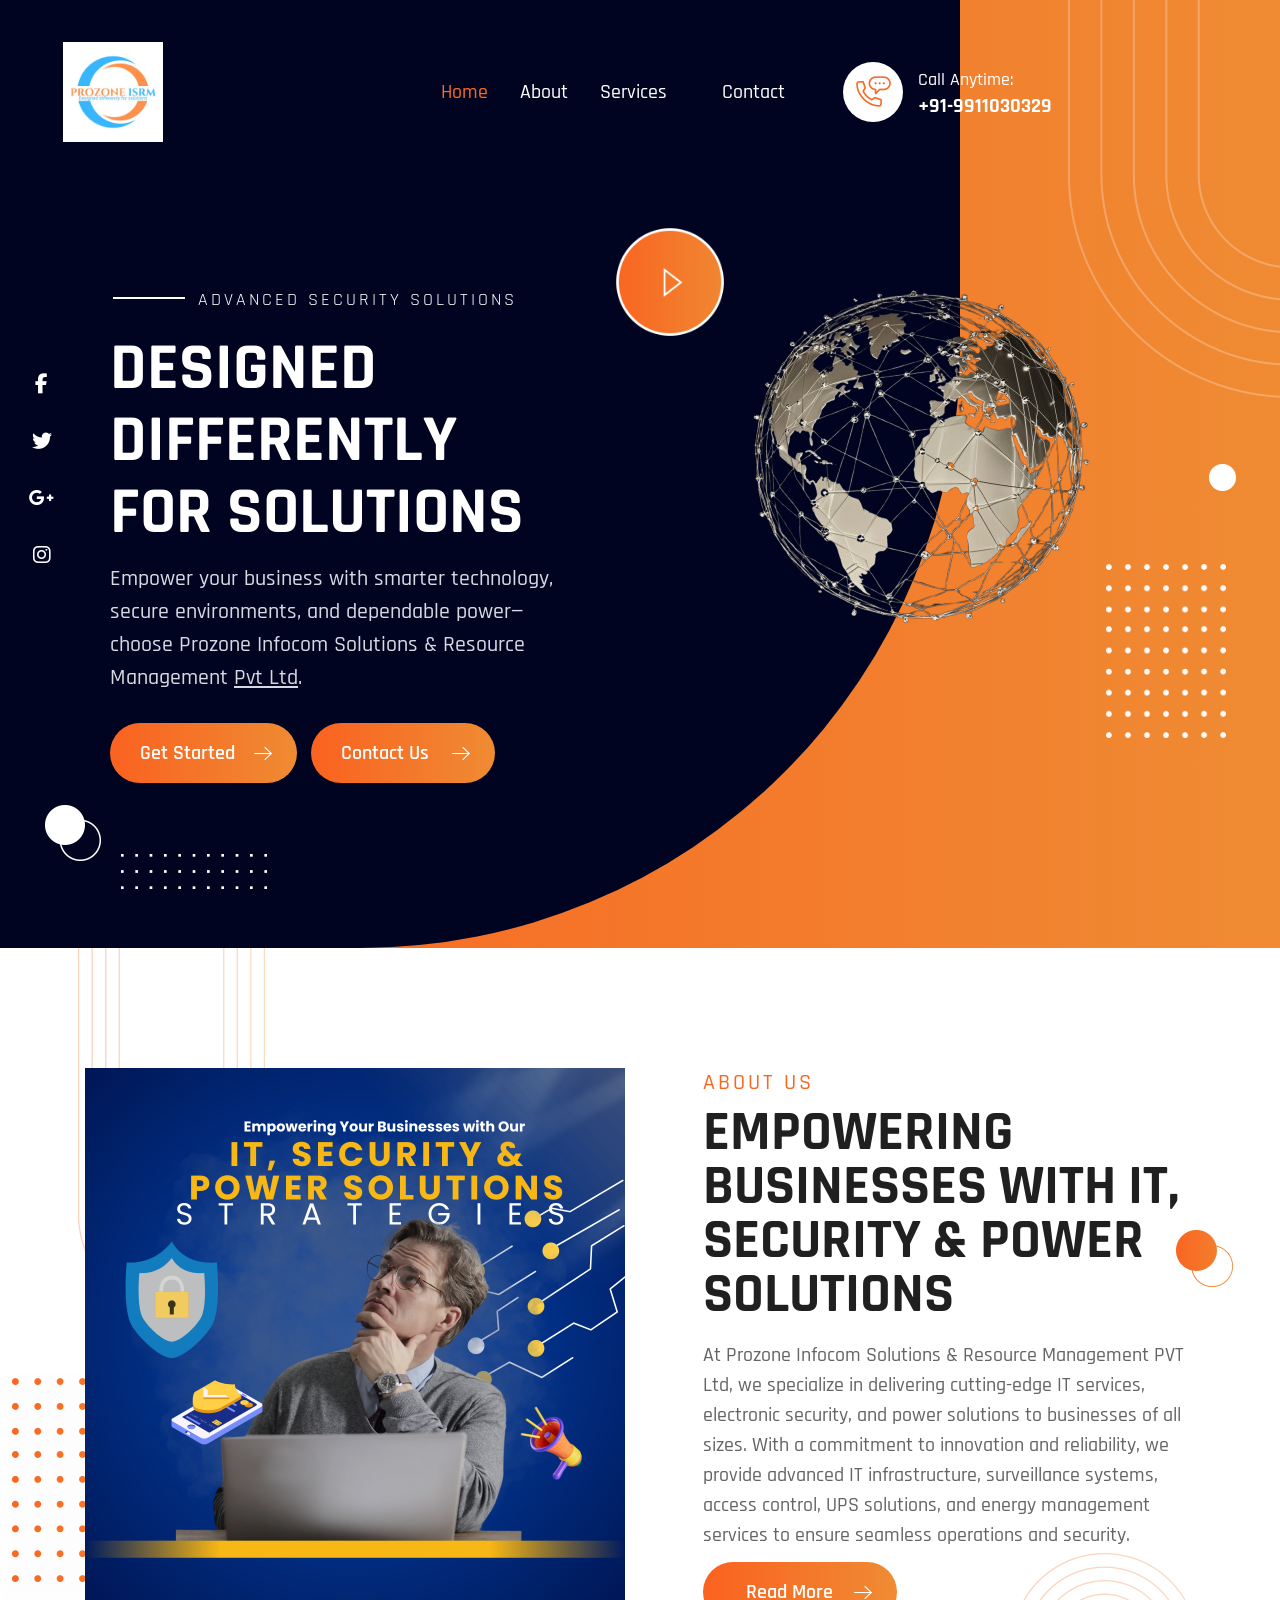
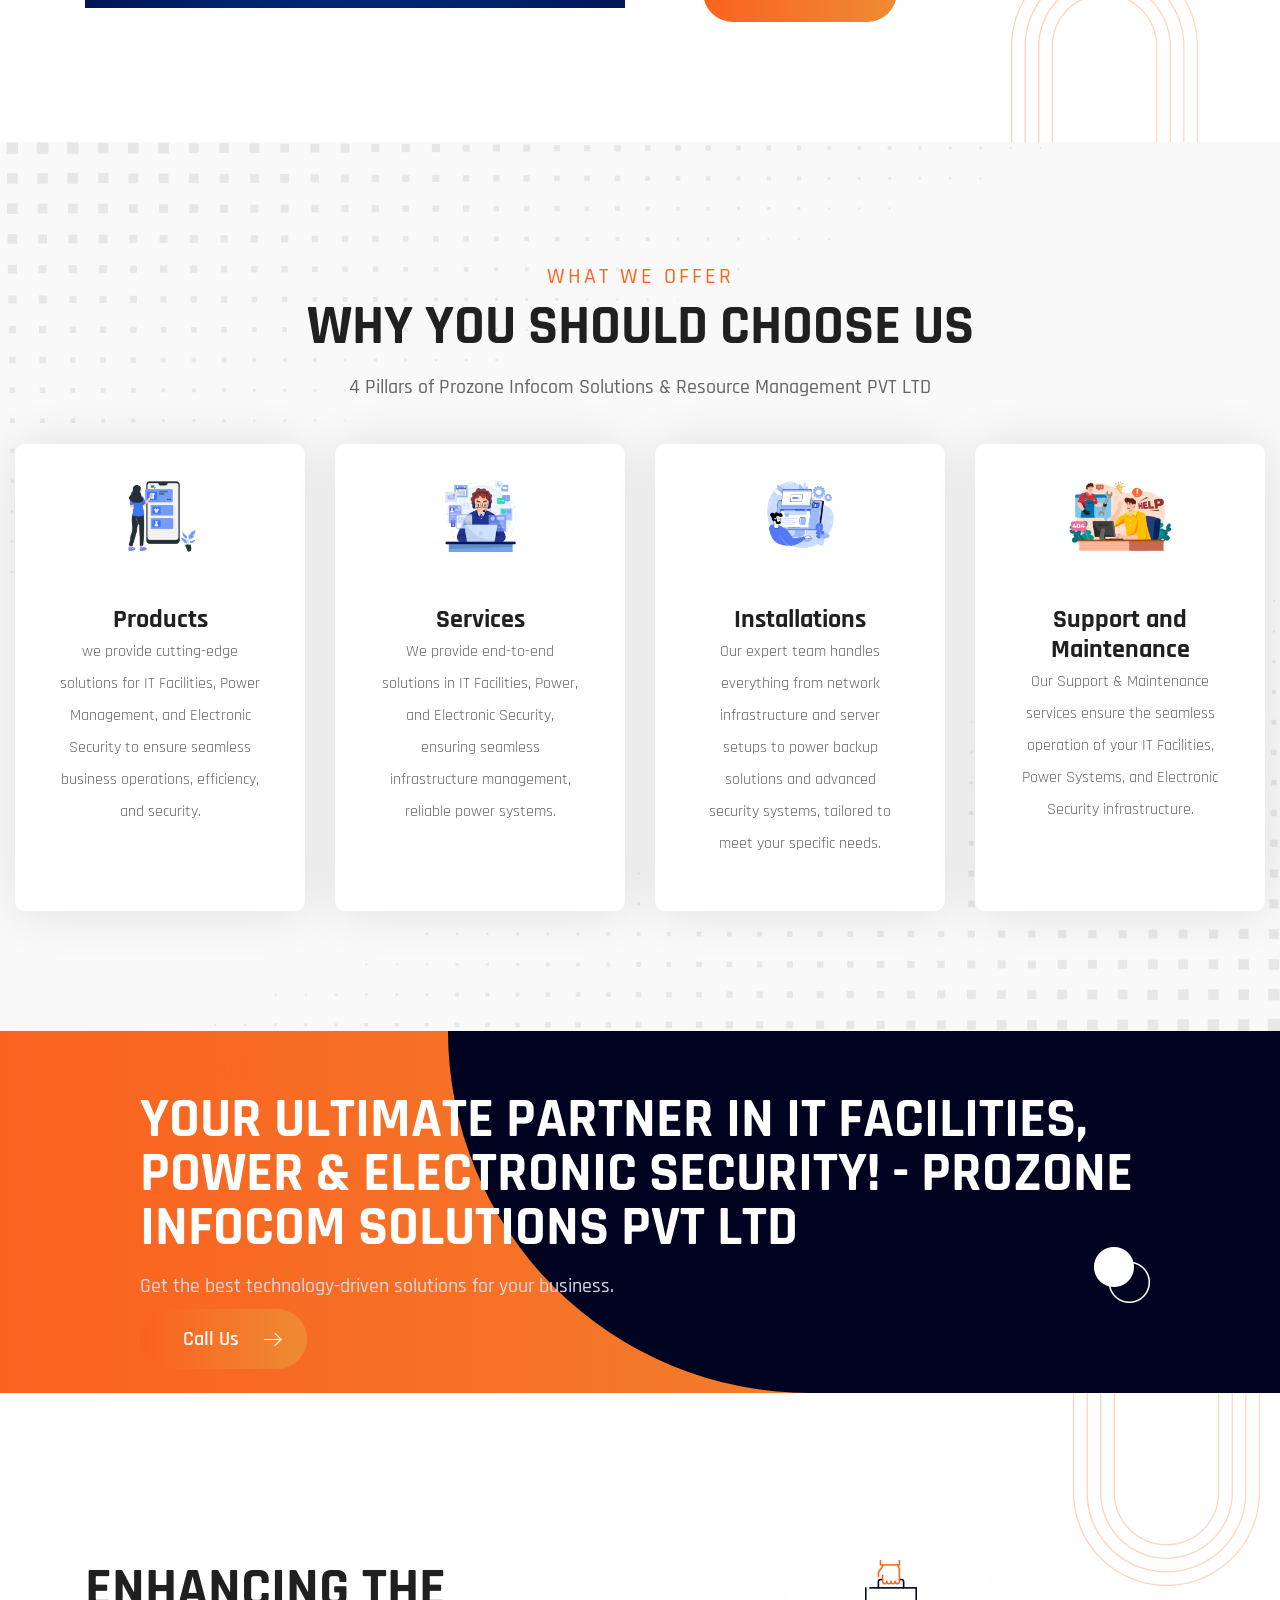
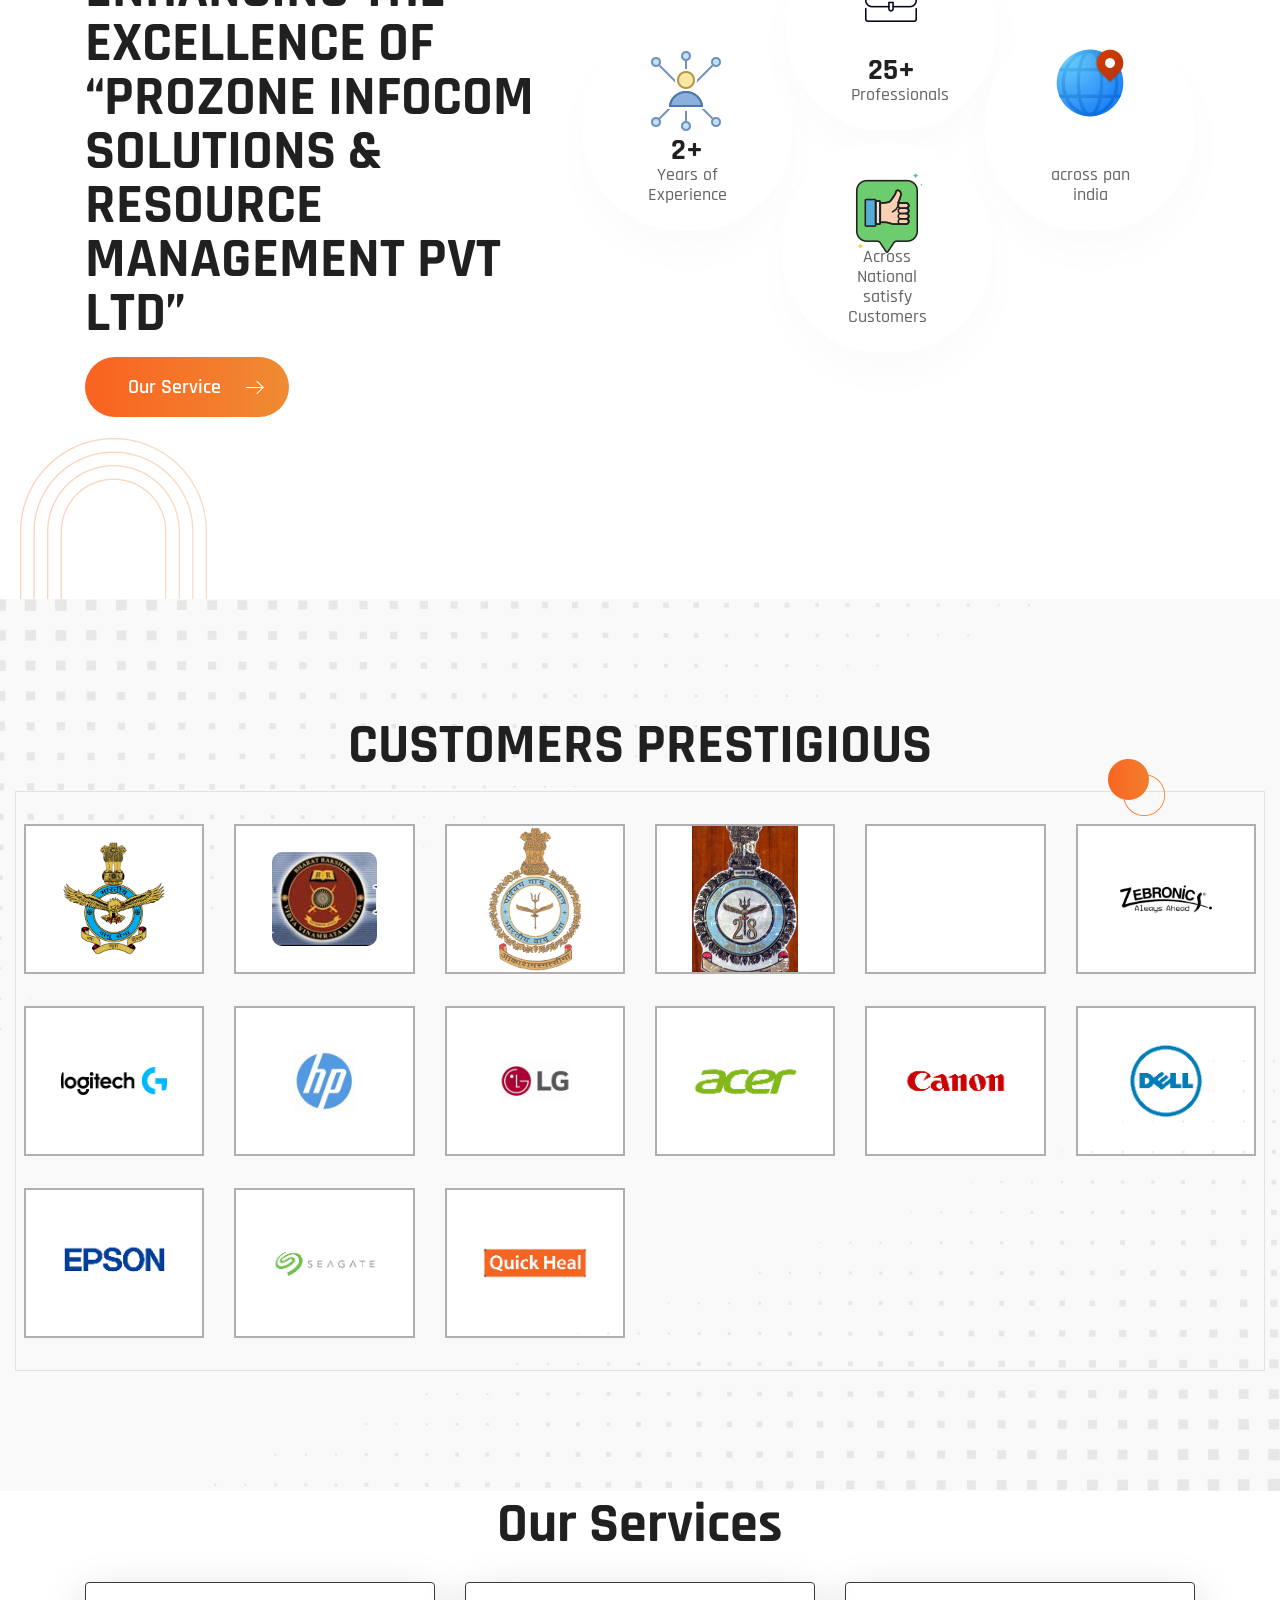
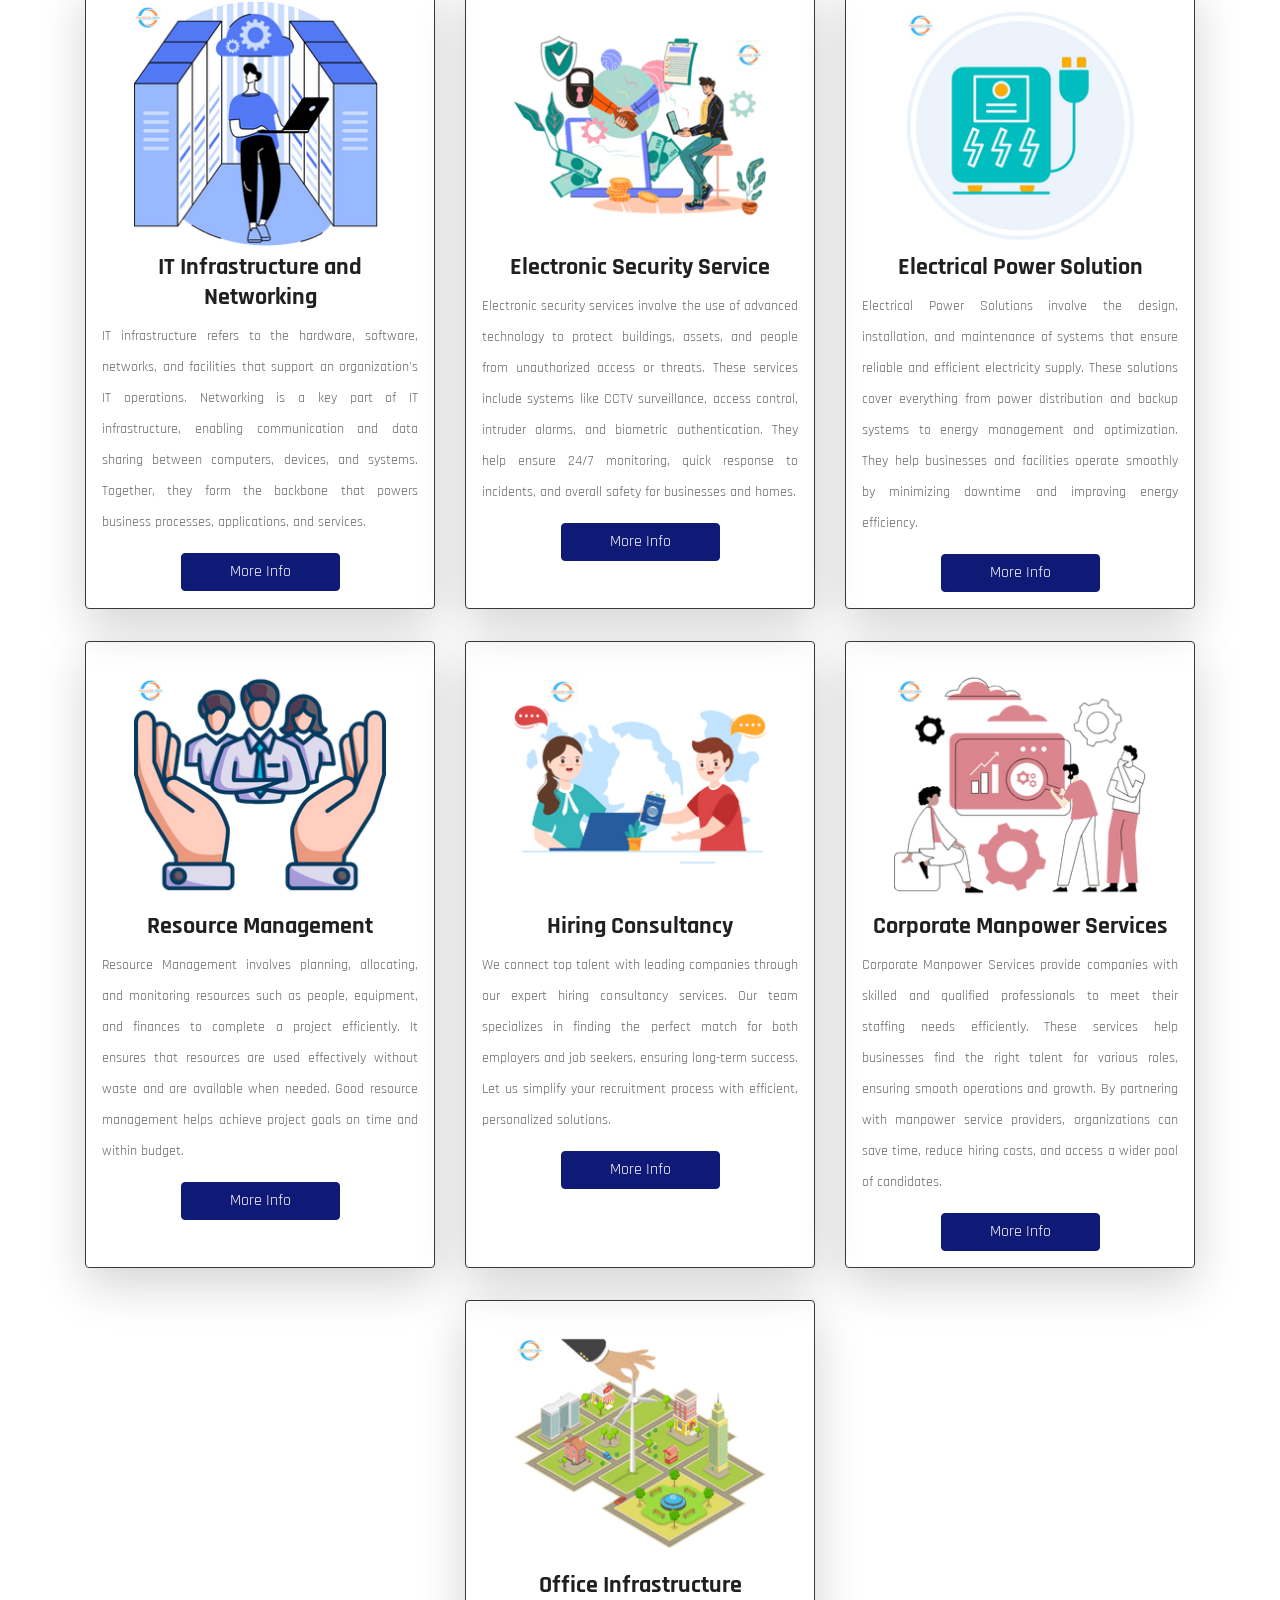
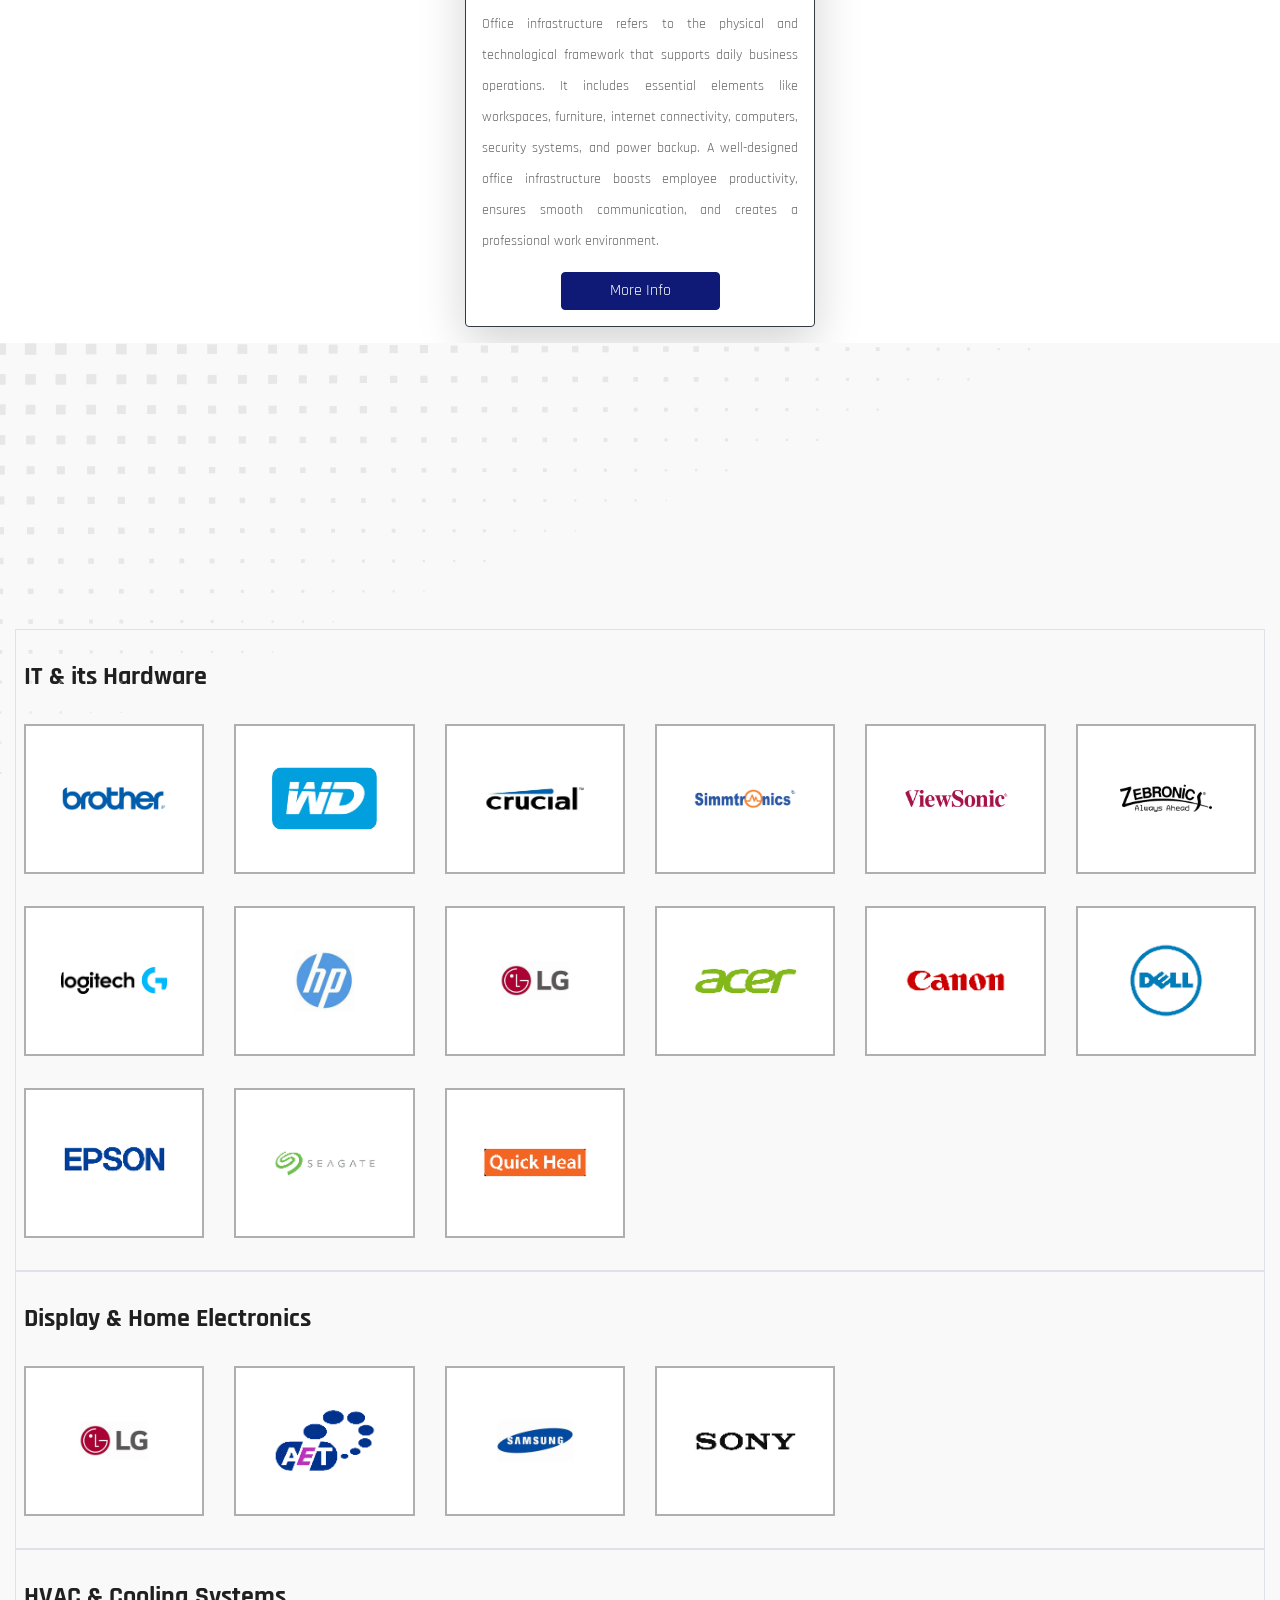
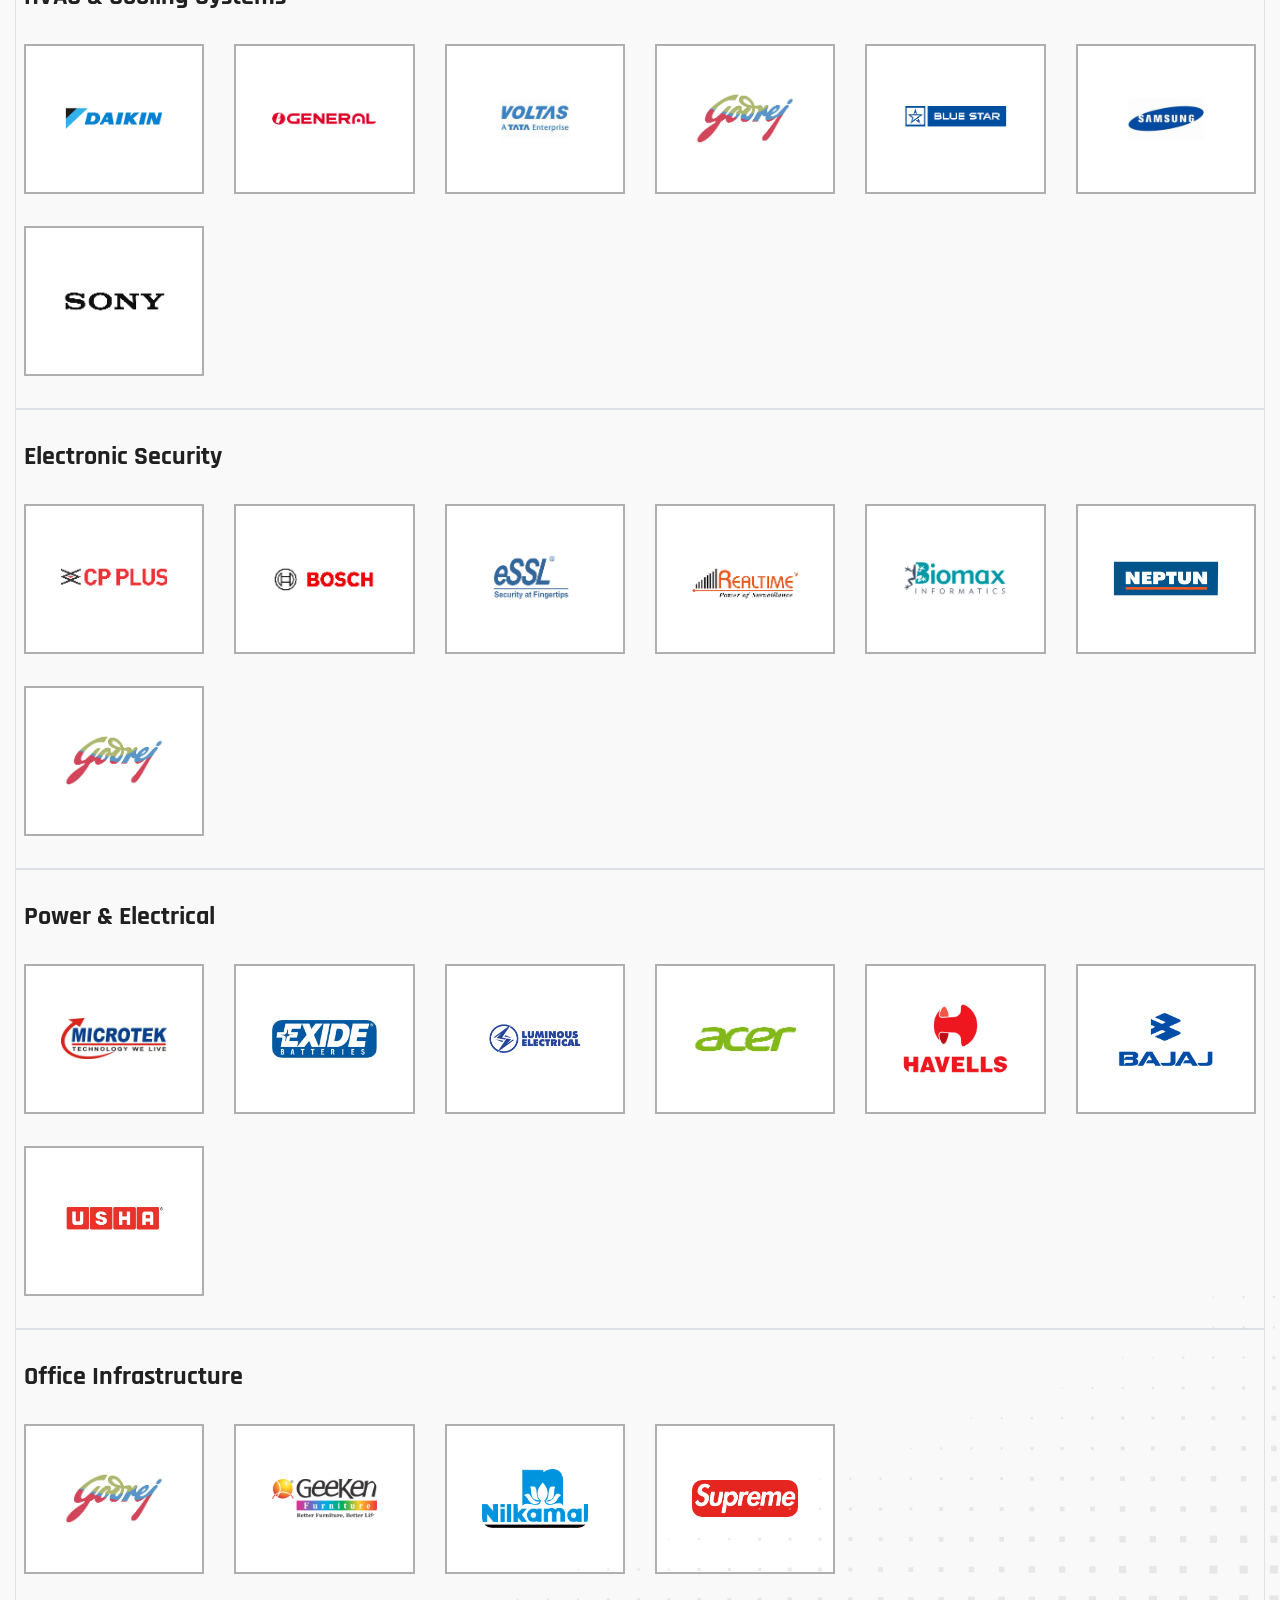
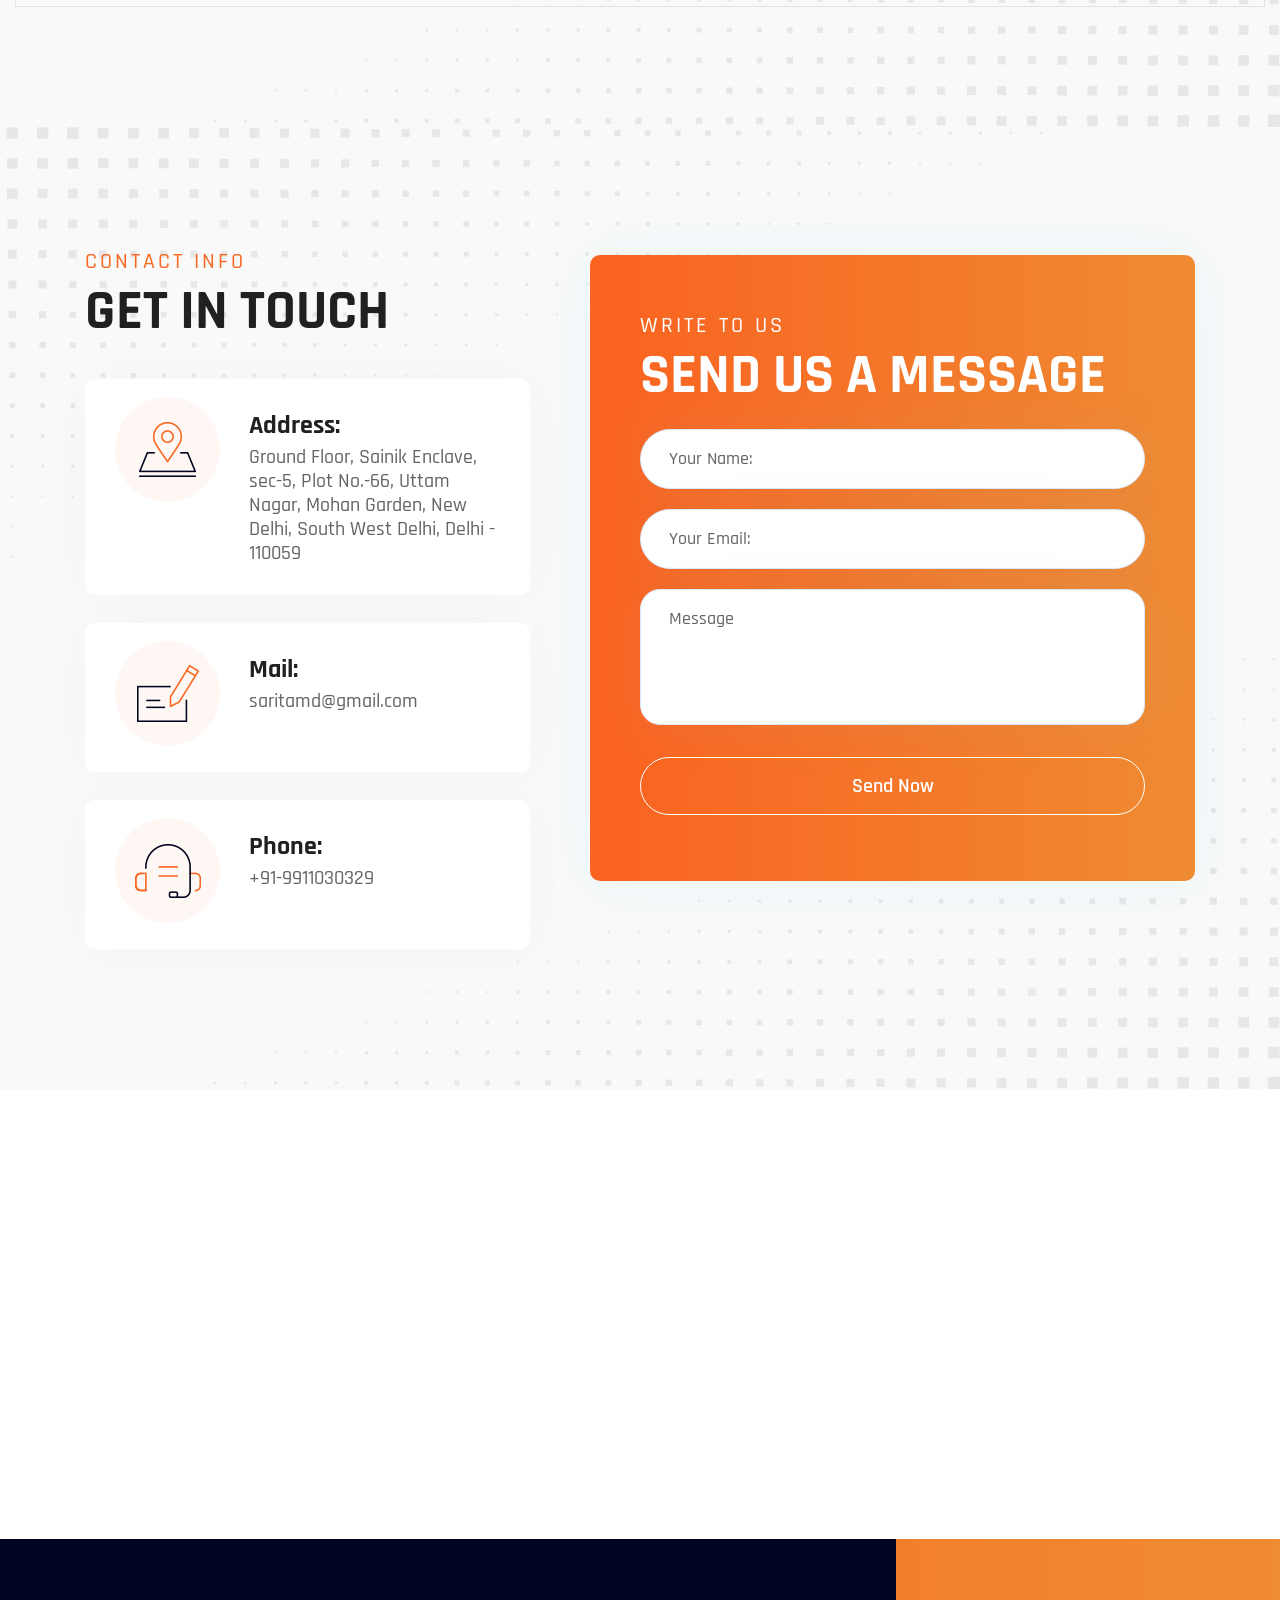
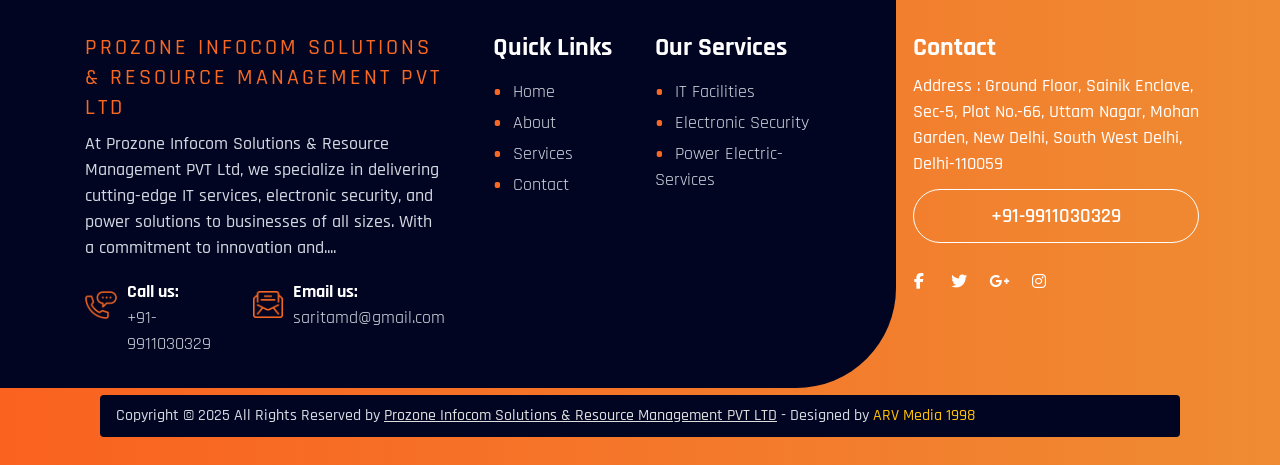
==== commit aecf64f8: "load" ====
--- a/index.html
+++ b/index.html
@@ -157,7 +157,7 @@
                             <h1 class="text-white">Designed differently for solutions</h1>
                             <p>Empower your business with smarter technology, secure environments, and dependable
                                 power—choose Prozone Infocom Solutions & Resource Management <u>Pvt Ltd</u>.</p>
-                            <a class="get_started button1 text-white text-decoration-none" href="about.html">Get
+                            <a class="get_started button1 text-white text-decoration-none" href="contact.html">Get
                                 Started
                                 <figure class="mb-0"><img src="./assets/images/button-arrow.png" alt=""
                                         class="img-fluid"></figure>
@@ -283,8 +283,10 @@
                         <div class="lower_portion_wrapper pt-3">
                             <div class="lower_portion">
                                 <h4 class="mb-0">Products</h4>
-                                <p><small>we provide cutting-edge solutions for IT Facilities, Power Management, and Electronic
-                                    Security to ensure seamless business operations, efficiency, and security.</small></p>
+                                <p><small>we provide cutting-edge solutions for IT Facilities, Power Management, and
+                                        Electronic
+                                        Security to ensure seamless business operations, efficiency, and
+                                        security.</small></p>
                             </div>
                         </div>
                     </div>
@@ -304,8 +306,9 @@
                         <div class="lower_portion_wrapper pt-3">
                             <div class="lower_portion">
                                 <h4 class="mb-0">Services</h4>
-                                <p><small>We provide end-to-end solutions in IT Facilities, Power, and Electronic Security,
-                                    ensuring seamless infrastructure management, reliable power systems.</small></p>
+                                <p><small>We provide end-to-end solutions in IT Facilities, Power, and Electronic
+                                        Security,
+                                        ensuring seamless infrastructure management, reliable power systems.</small></p>
                             </div>
                         </div>
                     </div>
@@ -325,9 +328,11 @@
                         <div class="lower_portion_wrapper pt-3">
                             <div class="lower_portion">
                                 <h4 class="mb-0">Installations</h4>
-                                <p><small>Our expert team handles everything from network infrastructure and server setups to
-                                    power backup solutions and advanced security systems, tailored to meet your specific
-                                    needs.</small></p>
+                                <p><small>Our expert team handles everything from network infrastructure and server
+                                        setups to
+                                        power backup solutions and advanced security systems, tailored to meet your
+                                        specific
+                                        needs.</small></p>
                             </div>
                         </div>
                     </div>
@@ -348,7 +353,7 @@
                             <div class="lower_portion">
                                 <h4 class="mb-0">Support and Maintenance</h4>
                                 <p><small>Our Support & Maintenance services ensure the seamless operation of your IT
-                                    Facilities, Power Systems, and Electronic Security infrastructure.</small></p>
+                                        Facilities, Power Systems, and Electronic Security infrastructure.</small></p>
                             </div>
                         </div>
                     </div>
@@ -455,13 +460,193 @@
             <img src="./assets/images/service-rightlayer.png" alt="" class="img-fluid">
         </figure>
     </section>
-
+    <section class="project-section">
+        <figure class="offer-toplayer mb-0">
+            <img src="./assets/images/offer-toplayer.png" alt="" class="img-fluid">
+        </figure>
+        <div class="container-fluid">
+            <div class="row">
+                <div class="col-12">
+                    <div class="project_content" data-aos="fade-right">
+
+                        <h2>Customers Prestigious </h2>
+                        
+                        <figure class="offer-circleimage mb-0">
+                            <img src="./assets/images/offer-circleimage.png" alt="" class="img-fluid">
+                        </figure>
+                    </div>
+                </div>
+            </div>
+            <div class=" border px-2 py-3">
+              
+                <div class=" row">
+                    <div class="  col-12 col-sm-6 col-lg-2 my-3">
+                        <div class="case-box1 case-box  ">
+                            <div class=" ">
+                                <figure class="image mb-0">
+                                    <img src="image/company/1.png" alt="" class="">
+                                </figure>
+                            </div>
+
+                        </div>
+                    </div>
+                    <div class="col-12 col-sm-6 col-lg-2 my-3">
+                        <div class="case-box1 case-box  ">
+                            <div class=" ">
+                                <figure class="image mb-0">
+                                    <img src="image/company/2.jpg" alt="" class="">
+                                </figure>
+                            </div>
+
+                        </div>
+                    </div>
+                    <div class="col-12 col-sm-6 col-lg-2 my-3">
+                        <div class="case-box1 case-box  ">
+                            <div class=" ">
+                                <figure class="image mb-0">
+                                    <img src="image/company/3.png" alt="" class="">
+                                </figure>
+                            </div>
+
+                        </div>
+                    </div>
+                    <div class="col-12 col-sm-6 col-lg-2 my-3">
+                        <div class="case-box1 case-box  ">
+                            <div class=" ">
+                                <figure class="image mb-0">
+                                    <img src="image/company/4.jpg" alt="" class="">
+                                </figure>
+                            </div>
+
+                        </div>
+                    </div>
+                    <div class="col-12 col-sm-6 col-lg-2 my-3">
+                        <div class="case-box1 case-box  ">
+                            <div class=" ">
+                                <figure class="image mb-0  ">
+                                    <img src="image/company/cms-w-lg.jpg" alt="" class="">
+                                </figure>
+                            </div>
+
+                        </div>
+                    </div>
+                    <div class="col-12 col-sm-6 col-lg-2 my-3">
+                        <div class="case-box1 case-box  ">
+                            <div class=" ">
+                                <figure class="image mb-0">
+                                    <img src="image/partner/zebronics.jpg" alt="" class="">
+                                </figure>
+                            </div>
+
+                        </div>
+                    </div>
+                    <div class="col-12 col-sm-6 col-lg-2 my-3">
+                        <div class="case-box1 case-box  ">
+                            <div class=" ">
+                                <figure class="image mb-0">
+                                    <img src="image/partner/logitec.jpg" alt="" class="">
+                                </figure>
+                            </div>
+
+                        </div>
+                    </div>
+                    <div class="col-12 col-sm-6 col-lg-2 my-3">
+                        <div class="case-box1 case-box  ">
+                            <div class=" ">
+                                <figure class="image mb-0">
+                                    <img src="image/partner/HP.png" alt="" class="">
+                                </figure>
+                            </div>
+
+                        </div>
+                    </div>
+                    <div class="col-12 col-sm-6 col-lg-2 my-3">
+                        <div class="case-box1 case-box  ">
+                            <div class=" ">
+                                <figure class="image mb-0">
+                                    <img src="image/partner/LG.png" alt="" class="">
+                                </figure>
+                            </div>
+
+                        </div>
+                    </div>
+                    <div class="col-12 col-sm-6 col-lg-2 my-3">
+                        <div class="case-box1 case-box ">
+                            <div class=" ">
+                                <figure class="image mb-0">
+                                    <img src="image/partner/IT Acer.png" alt="" class="">
+                                </figure>
+                            </div>
+
+                        </div>
+                    </div>
+                    <div class="col-12 col-sm-6 col-lg-2 my-3">
+                        <div class="case-box1 case-box ">
+                            <div class=" ">
+                                <figure class="image mb-0">
+                                    <img src="image/partner/IT Canon.png" alt="" class="">
+                                </figure>
+                            </div>
+
+                        </div>
+                    </div>
+                    <div class="col-12 col-sm-6 col-lg-2 my-3">
+                        <div class="case-box1 case-box ">
+                            <div class=" ">
+                                <figure class="image mb-0">
+                                    <img src="image/partner/IT Dell.png" alt="" class="">
+                                </figure>
+                            </div>
+
+                        </div>
+                    </div>
+                    <div class="col-12 col-sm-6 col-lg-2 my-3">
+                        <div class="case-box1 case-box ">
+                            <div class=" ">
+                                <figure class="image mb-0">
+                                    <img src="image/partner/IT Epson.png" alt="" class="">
+                                </figure>
+                            </div>
+
+                        </div>
+                    </div>
+                    <div class="col-12 col-sm-6 col-lg-2 my-3">
+                        <div class="case-box1 case-box ">
+                            <div class=" ">
+                                <figure class="image mb-0">
+                                    <img src="image/partner/IT seagate.png" alt="" class="">
+                                </figure>
+                            </div>
+
+                        </div>
+                    </div>
+
+
+
+                    <div class="col-12 col-sm-6 col-lg-2 my-3">
+                        <div class="case-box1 case-box ">
+                            <div class=" ">
+                                <figure class="image mb-0">
+                                    <img src="image/partner/qh.png" alt="" class="">
+                                </figure>
+                            </div>
+
+                        </div>
+                    </div>
+
+                </div>
+            </div>
+        </div>
+        <figure class="offer-bottomlayer mb-0">
+            <img src="./assets/images/offer-bottomlayer.png" alt="" class="img-fluid">
+        </figure>
+    </section>
     <section>
         <div class="container">
             <h3 class="text-center display-4 fw-bold">Our Services</h3>
             <div class="row justify-content-center">
-                <div class="col-sm-6 col-lg-4 my-3">
-                    <div class="shadow-lg h-100 border border-dark rounded">
+                <div class="col-sm-6 col-lg-4 my-3 ">
+                    <div class="shadow-lg h-100 border border-dark rounded hov">
                         <div class="text-center px-3 py-3">
                             <img src="image/s1.png" height="auto" width="80%" alt="">
                             <h5 class="text-center">IT Infrastructure and Networking</h5>
@@ -470,12 +655,12 @@
                                     part of IT infrastructure, enabling communication and data sharing between
                                     computers, devices, and systems. Together, they form the backbone that powers
                                     business processes, applications, and services.</small></p>
-                            <a href="service.html" class="read_more btn btn-outline-dark">More Info</a>
+                            <a href="service.html" class="read_more btn btn-danger px-5">More Info</a>
                         </div>
                     </div>
                 </div>
                 <div class="col-sm-6 col-lg-4 my-3">
-                    <div class="shadow-lg h-100 border border-dark rounded">
+                    <div class="shadow-lg h-100 border border-dark rounded hov">
                         <div class="text-center px-3 py-3">
                             <img src="image/s2.png" height="auto" width="80%" alt="">
                             <h5 class="text-center">Electronic Security Service</h5>
@@ -485,12 +670,12 @@
                                     intruder alarms, and biometric authentication. They help ensure 24/7 monitoring,
                                     quick response to incidents, and overall safety for businesses and homes.</small>
                             </p>
-                            <a href="service.html" class="read_more btn btn-outline-dark">More Info</a>
+                            <a href="service.html" class="read_more btn btn-danger px-5">More Info</a>
                         </div>
                     </div>
                 </div>
                 <div class="col-sm-6 col-lg-4 my-3">
-                    <div class="shadow-lg h-100 border border-dark rounded">
+                    <div class="shadow-lg h-100 border border-dark rounded hov">
                         <div class="text-center px-3 py-3">
                             <img src="image/s3.png" height="auto" width="80%" alt="">
                             <h5 class="text-center">Electrical Power Solution</h5>
@@ -499,12 +684,12 @@
                                     These solutions cover everything from power distribution and backup systems to
                                     energy management and optimization. They help businesses and facilities operate
                                     smoothly by minimizing downtime and improving energy efficiency.</small></p>
-                            <a href="service.html" class="read_more btn btn-outline-dark">More Info</a>
+                            <a href="service.html" class="read_more btn btn-danger px-5">More Info</a>
                         </div>
                     </div>
                 </div>
                 <div class="col-sm-6 col-lg-4 my-3">
-                    <div class="shadow-lg h-100 border border-dark rounded">
+                    <div class="shadow-lg h-100 border border-dark rounded hov">
                         <div class="text-center px-3 py-3">
                             <img src="image/s4.png" height="auto" width="80%" alt="">
                             <h5 class="text-center">Resource Management</h5>
@@ -515,12 +700,12 @@
                                     and within budget.
 
                                 </small></p>
-                            <a href="service.html" class="read_more btn btn-outline-dark">More Info</a>
+                            <a href="service.html" class="read_more btn btn-danger px-5">More Info</a>
                         </div>
                     </div>
                 </div>
                 <div class="col-sm-6 col-lg-4 my-3">
-                    <div class="shadow-lg h-100 border border-dark rounded">
+                    <div class="shadow-lg h-100 border border-dark rounded hov">
                         <div class="text-center px-3 py-3">
                             <img src="image/s5.png" height="auto" width="80%" alt="">
                             <h5 class="text-center">Hiring Consultancy</h5>
@@ -529,12 +714,12 @@
                                     match for both employers and job seekers, ensuring long-term success. Let us
                                     simplify your recruitment process with efficient, personalized solutions.</small>
                             </p>
-                            <a href="service.html" class="read_more btn btn-outline-dark">More Info</a>
+                            <a href="service.html" class="read_more btn btn-danger px-5">More Info</a>
                         </div>
                     </div>
                 </div>
                 <div class="col-sm-6 col-lg-4 my-3">
-                    <div class="shadow-lg h-100 border border-dark rounded">
+                    <div class="shadow-lg h-100 border border-dark rounded hov">
                         <div class="text-center px-3 py-3">
                             <img src="image/s6.png" height="auto" width="80%" alt="">
                             <h5 class="text-center">Corporate Manpower Services</h5>
@@ -543,12 +728,12 @@
                                     help businesses find the right talent for various roles, ensuring smooth operations
                                     and growth. By partnering with manpower service providers, organizations can save
                                     time, reduce hiring costs, and access a wider pool of candidates. </small></p>
-                            <a href="service.html" class="read_more btn btn-outline-dark">More Info</a>
+                            <a href="service.html" class="read_more btn btn-danger px-5">More Info</a>
                         </div>
                     </div>
                 </div>
                 <div class="col-sm-6 col-lg-4 my-3">
-                    <div class="shadow-lg h-100 border border-dark rounded">
+                    <div class="shadow-lg h-100 border border-dark rounded hov">
                         <div class="text-center px-3 py-3">
                             <img src="image/s7.png" height="auto" width="80%" alt="">
                             <h5 class="text-center">Office Infrastructure</h5>
@@ -558,7 +743,7 @@
                                     power backup. A well-designed office infrastructure boosts employee productivity,
                                     ensures smooth communication, and creates a professional work environment.</small>
                             </p>
-                            <a href="service.html" class="read_more btn btn-outline-dark">More Info</a>
+                            <a href="service.html" class="read_more btn btn-danger px-5">More Info</a>
                         </div>
                     </div>
                 </div>
@@ -566,7 +751,7 @@
         </div>
     </section>
     <!-- Project -->
-    
+
     <!-- Project -->
     <section class="project-section">
         <figure class="offer-toplayer mb-0">
@@ -588,9 +773,79 @@
                 </div>
             </div>
             <div class=" border px-2 py-3">
-                <h4 class="my-3">Technology & Electronics</h4>
+                <h4 class="my-3">IT & its Hardware</h4>
                 <div class=" row">
-                    <div class="col-lg-2 my-3">
+                    <div class="  col-12 col-sm-6 col-lg-2 my-3">
+                        <div class="case-box1 case-box  ">
+                            <div class=" ">
+                                <figure class="image mb-0">
+                                    <img src="image/partner/brother.jpg" alt="" class="">
+                                </figure>
+                            </div>
+
+                        </div>
+                    </div>
+                    <div class="col-12 col-sm-6 col-lg-2 my-3">
+                        <div class="case-box1 case-box  ">
+                            <div class=" ">
+                                <figure class="image mb-0">
+                                    <img src="image/partner/wd.jpg" alt="" class="">
+                                </figure>
+                            </div>
+
+                        </div>
+                    </div>
+                    <div class="col-12 col-sm-6 col-lg-2 my-3">
+                        <div class="case-box1 case-box  ">
+                            <div class=" ">
+                                <figure class="image mb-0">
+                                    <img src="image/partner/crucial.jpg" alt="" class="">
+                                </figure>
+                            </div>
+
+                        </div>
+                    </div>
+                    <div class="col-12 col-sm-6 col-lg-2 my-3">
+                        <div class="case-box1 case-box  ">
+                            <div class=" ">
+                                <figure class="image mb-0">
+                                    <img src="image/partner/Simmtronics-Logo.jpg" alt="" class="">
+                                </figure>
+                            </div>
+
+                        </div>
+                    </div>
+                    <div class="col-12 col-sm-6 col-lg-2 my-3">
+                        <div class="case-box1 case-box  ">
+                            <div class=" ">
+                                <figure class="image mb-0">
+                                    <img src="image/partner/viewsonic.jpg" alt="" class="">
+                                </figure>
+                            </div>
+
+                        </div>
+                    </div>
+                    <div class="col-12 col-sm-6 col-lg-2 my-3">
+                        <div class="case-box1 case-box  ">
+                            <div class=" ">
+                                <figure class="image mb-0">
+                                    <img src="image/partner/zebronics.jpg" alt="" class="">
+                                </figure>
+                            </div>
+
+                        </div>
+                    </div>
+                    <div class="col-12 col-sm-6 col-lg-2 my-3">
+                        <div class="case-box1 case-box  ">
+                            <div class=" ">
+                                <figure class="image mb-0">
+                                    <img src="image/partner/logitec.jpg" alt="" class="">
+                                </figure>
+                            </div>
+
+                        </div>
+                    </div>
+                    <div class="col-12 col-sm-6 col-lg-2 my-3">
                         <div class="case-box1 case-box  ">
                             <div class=" ">
                                 <figure class="image mb-0">
@@ -600,7 +855,7 @@
 
                         </div>
                     </div>
-                    <div class="col-lg-2 my-3">
+                    <div class="col-12 col-sm-6 col-lg-2 my-3">
                         <div class="case-box1 case-box  ">
                             <div class=" ">
                                 <figure class="image mb-0">
@@ -610,7 +865,7 @@
 
                         </div>
                     </div>
-                    <div class="col-lg-2 my-3">
+                    <div class="col-12 col-sm-6 col-lg-2 my-3">
                         <div class="case-box1 case-box ">
                             <div class=" ">
                                 <figure class="image mb-0">
@@ -620,7 +875,7 @@
 
                         </div>
                     </div>
-                    <div class="col-lg-2 my-3">
+                    <div class="col-12 col-sm-6 col-lg-2 my-3">
                         <div class="case-box1 case-box ">
                             <div class=" ">
                                 <figure class="image mb-0">
@@ -630,7 +885,7 @@
 
                         </div>
                     </div>
-                    <div class="col-lg-2 my-3">
+                    <div class="col-12 col-sm-6 col-lg-2 my-3">
                         <div class="case-box1 case-box ">
                             <div class=" ">
                                 <figure class="image mb-0">
@@ -640,7 +895,7 @@
 
                         </div>
                     </div>
-                    <div class="col-lg-2 my-3">
+                    <div class="col-12 col-sm-6 col-lg-2 my-3">
                         <div class="case-box1 case-box ">
                             <div class=" ">
                                 <figure class="image mb-0">
@@ -650,7 +905,7 @@
 
                         </div>
                     </div>
-                    <div class="col-lg-2 my-3">
+                    <div class="col-12 col-sm-6 col-lg-2 my-3">
                         <div class="case-box1 case-box ">
                             <div class=" ">
                                 <figure class="image mb-0">
@@ -660,10 +915,10 @@
 
                         </div>
                     </div>
-                   
-                    
-                    
-                    <div class="col-lg-2 my-3">
+
+
+
+                    <div class="col-12 col-sm-6 col-lg-2 my-3">
                         <div class="case-box1 case-box ">
                             <div class=" ">
                                 <figure class="image mb-0">
@@ -680,7 +935,7 @@
                 <h4 class="my-3">Display & Home Electronics</h4>
                 <div class=" row">
 
-                    <div class="col-lg-2 my-3">
+                    <div class="col-12 col-sm-6 col-lg-2 my-3">
                         <div class="case-box1 case-box  ">
                             <div class=" ">
                                 <figure class="image mb-0">
@@ -690,8 +945,18 @@
 
                         </div>
                     </div>
-
-                    <div class="col-lg-2 my-3">
+                    <div class="col-12 col-sm-6 col-lg-2 my-3">
+                        <div class="case-box1 case-box  ">
+                            <div class=" ">
+                                <figure class="image mb-0">
+                                    <img src="image/partner/2.png" alt="" class="">
+                                </figure>
+                            </div>
+
+                        </div>
+                    </div>
+
+                    <div class="col-12 col-sm-6 col-lg-2 my-3">
                         <div class="case-box1 case-box ">
                             <div class=" ">
                                 <figure class="image mb-0">
@@ -701,7 +966,7 @@
 
                         </div>
                     </div>
-                    <div class="col-lg-2 my-3">
+                    <div class="col-12 col-sm-6 col-lg-2 my-3">
                         <div class="case-box1 case-box ">
                             <div class=" ">
                                 <figure class="image mb-0">
@@ -719,27 +984,27 @@
                 <h4 class="my-3">HVAC & Cooling Systems</h4>
                 <div class=" row">
 
-                    <div class="col-lg-2 my-3">
-                        <div class="case-box1 case-box  ">
-                            <div class=" ">
-                                <figure class="image mb-0">
-                                    <img src="image/partner/LG.png" alt="" class="">
-                                </figure>
-                            </div>
-
-                        </div>
-                    </div>
-                    <div class="col-lg-2 my-3">
-                        <div class="case-box1 case-box  ">
-                            <div class=" ">
-                                <figure class="image mb-0">
-                                    <img src="image/partner/HP.png" alt="" class="">
-                                </figure>
-                            </div>
-
-                        </div>
-                    </div>
-                    <div class="col-lg-2 my-3">
+                    <div class="col-12 col-sm-6 col-lg-2 my-3">
+                        <div class="case-box1 case-box  ">
+                            <div class=" ">
+                                <figure class="image mb-0">
+                                    <img src="image/partner/daikin.jpg" alt="" class="">
+                                </figure>
+                            </div>
+
+                        </div>
+                    </div>
+                    <div class="col-12 col-sm-6 col-lg-2 my-3">
+                        <div class="case-box1 case-box  ">
+                            <div class=" ">
+                                <figure class="image mb-0">
+                                    <img src="image/partner/o-grneval.jpg" alt="" class="">
+                                </figure>
+                            </div>
+
+                        </div>
+                    </div>
+                    <div class="col-12 col-sm-6 col-lg-2 my-3">
                         <div class="case-box1 case-box  ">
                             <div class=" ">
                                 <figure class="image mb-0">
@@ -749,7 +1014,7 @@
 
                         </div>
                     </div>
-                    <div class="col-lg-2 my-3">
+                    <div class="col-12 col-sm-6 col-lg-2 my-3">
                         <div class="case-box1 case-box  ">
                             <div class=" ">
                                 <figure class="image mb-0">
@@ -759,7 +1024,7 @@
 
                         </div>
                     </div>
-                    <div class="col-lg-2 my-3">
+                    <div class="col-12 col-sm-6 col-lg-2 my-3">
                         <div class="case-box1 case-box  ">
                             <div class=" ">
                                 <figure class="image mb-0">
@@ -770,7 +1035,7 @@
                         </div>
                     </div>
 
-                    <div class="col-lg-2 my-3">
+                    <div class="col-12 col-sm-6 col-lg-2 my-3">
                         <div class="case-box1 case-box ">
                             <div class=" ">
                                 <figure class="image mb-0">
@@ -780,7 +1045,7 @@
 
                         </div>
                     </div>
-                    <div class="col-lg-2 my-3">
+                    <div class="col-12 col-sm-6 col-lg-2 my-3">
                         <div class="case-box1 case-box ">
                             <div class=" ">
                                 <figure class="image mb-0">
@@ -798,7 +1063,7 @@
                 <h4 class="my-3">Electronic Security</h4>
                 <div class=" row">
 
-                    <div class="col-lg-2 my-3">
+                    <div class="col-12 col-sm-6 col-lg-2 my-3">
                         <div class="case-box1 case-box  ">
                             <div class=" ">
                                 <figure class="image mb-0">
@@ -808,7 +1073,7 @@
 
                         </div>
                     </div>
-                    <div class="col-lg-2 my-3">
+                    <div class="col-12 col-sm-6 col-lg-2 my-3">
                         <div class="case-box1 case-box  ">
                             <div class=" ">
                                 <figure class="image mb-0">
@@ -818,7 +1083,7 @@
 
                         </div>
                     </div>
-                    <div class="col-lg-2 my-3">
+                    <div class="col-12 col-sm-6 col-lg-2 my-3">
                         <div class="case-box1 case-box  ">
                             <div class=" ">
                                 <figure class="image mb-0">
@@ -828,7 +1093,7 @@
 
                         </div>
                     </div>
-                    <div class="col-lg-2 my-3">
+                    <div class="col-12 col-sm-6 col-lg-2 my-3">
                         <div class="case-box1 case-box  ">
                             <div class=" ">
                                 <figure class="image mb-0">
@@ -838,35 +1103,125 @@
 
                         </div>
                     </div>
-                    <div class="col-lg-2 my-3">
-                        <div class="case-box1 case-box  ">
-                            <div class=" ">
-                                <figure class="image mb-0">
-                                    <img src="image/partner/HP.png" alt="" class="">
-                                </figure>
-                            </div>
-
-                        </div>
-                    </div>
-                    <div class="col-lg-2 my-3">
-                        <div class="case-box1 case-box  ">
-                            <div class=" ">
-                                <figure class="image mb-0">
-                                    <img src="image/partner/Voltas.png" alt="" class="">
-                                </figure>
-                            </div>
-
-                        </div>
-                    </div>
-                  
-                     
+                    <div class="col-12 col-sm-6 col-lg-2 my-3">
+                        <div class="case-box1 case-box  ">
+                            <div class=" ">
+                                <figure class="image mb-0">
+                                    <img src="image/partner/baimax.jpg" alt="" class="">
+                                </figure>
+                            </div>
+
+                        </div>
+                    </div>
+                    <div class="col-12 col-sm-6 col-lg-2 my-3">
+                        <div class="case-box1 case-box  ">
+                            <div class=" ">
+                                <figure class="image mb-0">
+                                    <img src="image/partner/Neptun-logo.jpg" alt="" class="">
+                                </figure>
+                            </div>
+
+                        </div>
+                    </div>
+                    <div class="col-12 col-sm-6 col-lg-2 my-3">
+                        <div class="case-box1 case-box  ">
+                            <div class=" ">
+                                <figure class="image mb-0">
+                                    <img src="image/partner/Hvac Godrej.png" alt="" class="">
+                                </figure>
+                            </div>
+
+                        </div>
+                    </div>
+
+
                 </div>
             </div>
             <div class=" border px-2 py-3">
-                <h4 class="my-3">Electronic Security</h4>
+                <h4 class="my-3">Power & Electrical</h4>
                 <div class=" row">
 
-                    <div class="col-lg-2 my-3">
+
+                    <div class="col-12 col-sm-6 col-lg-2 my-3">
+                        <div class="case-box1 case-box  ">
+                            <div class=" ">
+                                <figure class="image mb-0">
+                                    <img src="image/partner/microtex.jpg" alt="" class="">
+                                </figure>
+                            </div>
+
+                        </div>
+                    </div>
+                    <div class="col-12 col-sm-6 col-lg-2 my-3">
+                        <div class="case-box1 case-box  ">
+                            <div class=" ">
+                                <figure class="image mb-0">
+                                    <img src="image/partner/exide.jpg" alt="" class="">
+                                </figure>
+                            </div>
+
+                        </div>
+                    </div>
+                    <div class="col-12 col-sm-6 col-lg-2 my-3">
+                        <div class="case-box1 case-box  ">
+                            <div class=" ">
+                                <figure class="image mb-0">
+                                    <img src="image/partner/luminouse.jpg" alt="" class="">
+                                </figure>
+                            </div>
+
+                        </div>
+                    </div>
+                    <div class="col-12 col-sm-6 col-lg-2 my-3">
+                        <div class="case-box1 case-box  ">
+                            <div class=" ">
+                                <figure class="image mb-0">
+                                    <img src="image/partner/IT Acer.png" alt="" class="">
+                                </figure>
+                            </div>
+
+                        </div>
+                    </div>
+                    <div class="col-12 col-sm-6 col-lg-2 my-3">
+                        <div class="case-box1 case-box  ">
+                            <div class=" ">
+                                <figure class="image mb-0">
+                                    <img src="image/partner/havels.jpg" alt="" class="">
+                                </figure>
+                            </div>
+
+                        </div>
+                    </div>
+                    <div class="col-12 col-sm-6 col-lg-2 my-3">
+                        <div class="case-box1 case-box  ">
+                            <div class=" ">
+                                <figure class="image mb-0">
+                                    <img src="image/partner/bajaj.jpg" alt="" class="">
+                                </figure>
+                            </div>
+
+                        </div>
+                    </div>
+                    <div class="col-12 col-sm-6 col-lg-2 my-3">
+                        <div class="case-box1 case-box  ">
+                            <div class=" ">
+                                <figure class="image mb-0">
+                                    <img src="image/partner/usha.jpg" alt="" class="">
+                                </figure>
+                            </div>
+
+                        </div>
+                    </div>
+
+
+                </div>
+            </div>
+            <div class=" border px-2 py-3">
+                <h4 class="my-3">Office Infrastructure</h4>
+                <div class=" row">
+
+
+                    <div class="col-12 col-sm-6 col-lg-2 my-3">
                         <div class="case-box1 case-box  ">
                             <div class=" ">
                                 <figure class="image mb-0">
@@ -876,9 +1231,42 @@
 
                         </div>
                     </div>
-                     
-                </div>
-            </div>
+                    <div class="col-12 col-sm-6 col-lg-2 my-3">
+                        <div class="case-box1 case-box  ">
+                            <div class=" ">
+                                <figure class="image mb-0">
+                                    <img src="image/partner/GEEKEN LOGO.jpg" alt="" class="">
+                                </figure>
+                            </div>
+
+                        </div>
+                    </div>
+                    <div class="col-12 col-sm-6 col-lg-2 my-3">
+                        <div class="case-box1 case-box  ">
+                            <div class=" ">
+                                <figure class="image mb-0">
+                                    <img src="image/partner/Nilkamal_Plastics_logo.jpg" alt="" class="">
+                                </figure>
+                            </div>
+
+                        </div>
+                    </div>
+                    <div class="col-12 col-sm-6 col-lg-2 my-3">
+                        <div class="case-box1 case-box  ">
+                            <div class=" ">
+                                <figure class="image mb-0">
+                                    <img src="image/partner/Supreme-logo-newyork.jpg" alt="" class="">
+                                </figure>
+                            </div>
+
+                        </div>
+                    </div>
+
+
+
+                </div>
+            </div>
+
         </div>
         <figure class="offer-bottomlayer mb-0">
             <img src="./assets/images/offer-bottomlayer.png" alt="" class="img-fluid">
--- a/assets/css/style.css
+++ b/assets/css/style.css
@@ -576,7 +576,17 @@
     transition: all 0.3s ease-in-out;
 }
 .offer-section .offer_boxcontent:hover{
-    background: var(--e-global-color-primary);
+    background: #f67127;
+}
+.hov:hover{
+    transition: 0.4s;
+    background: #f67127;
+ 
+}
+.hov:hover>h5, .hov:hover p{
+    transition: 0.4s;
+    color: #ffffff;
+ 
 }
 .offer-section .offer_boxcontent:hover h4{
     color: var(--e-global-color-white);
@@ -2804,4 +2814,30 @@
 }
 .image{
     text-align: center;
+}
+
+
+.shadow-lg{
+    transition: 0.4s;
+}
+.shadow-lg:hover{
+
+    transform: translateY(-20px);
+}
+
+.case-box .image{
+    background-color: rgb(255, 255, 255);
+    border: 2px solid rgb(175, 175, 175);
+    height: 150px;
+    width: 100%;
+    display: flex;
+    overflow: hidden;
+    align-items: center;
+    justify-content: center;
+    transition: 0.3s;
+}
+.case-box .image:hover{
+ filter: brightness(0.5);
+    border: 2px solid rgb(8, 8, 8);
+  
 }
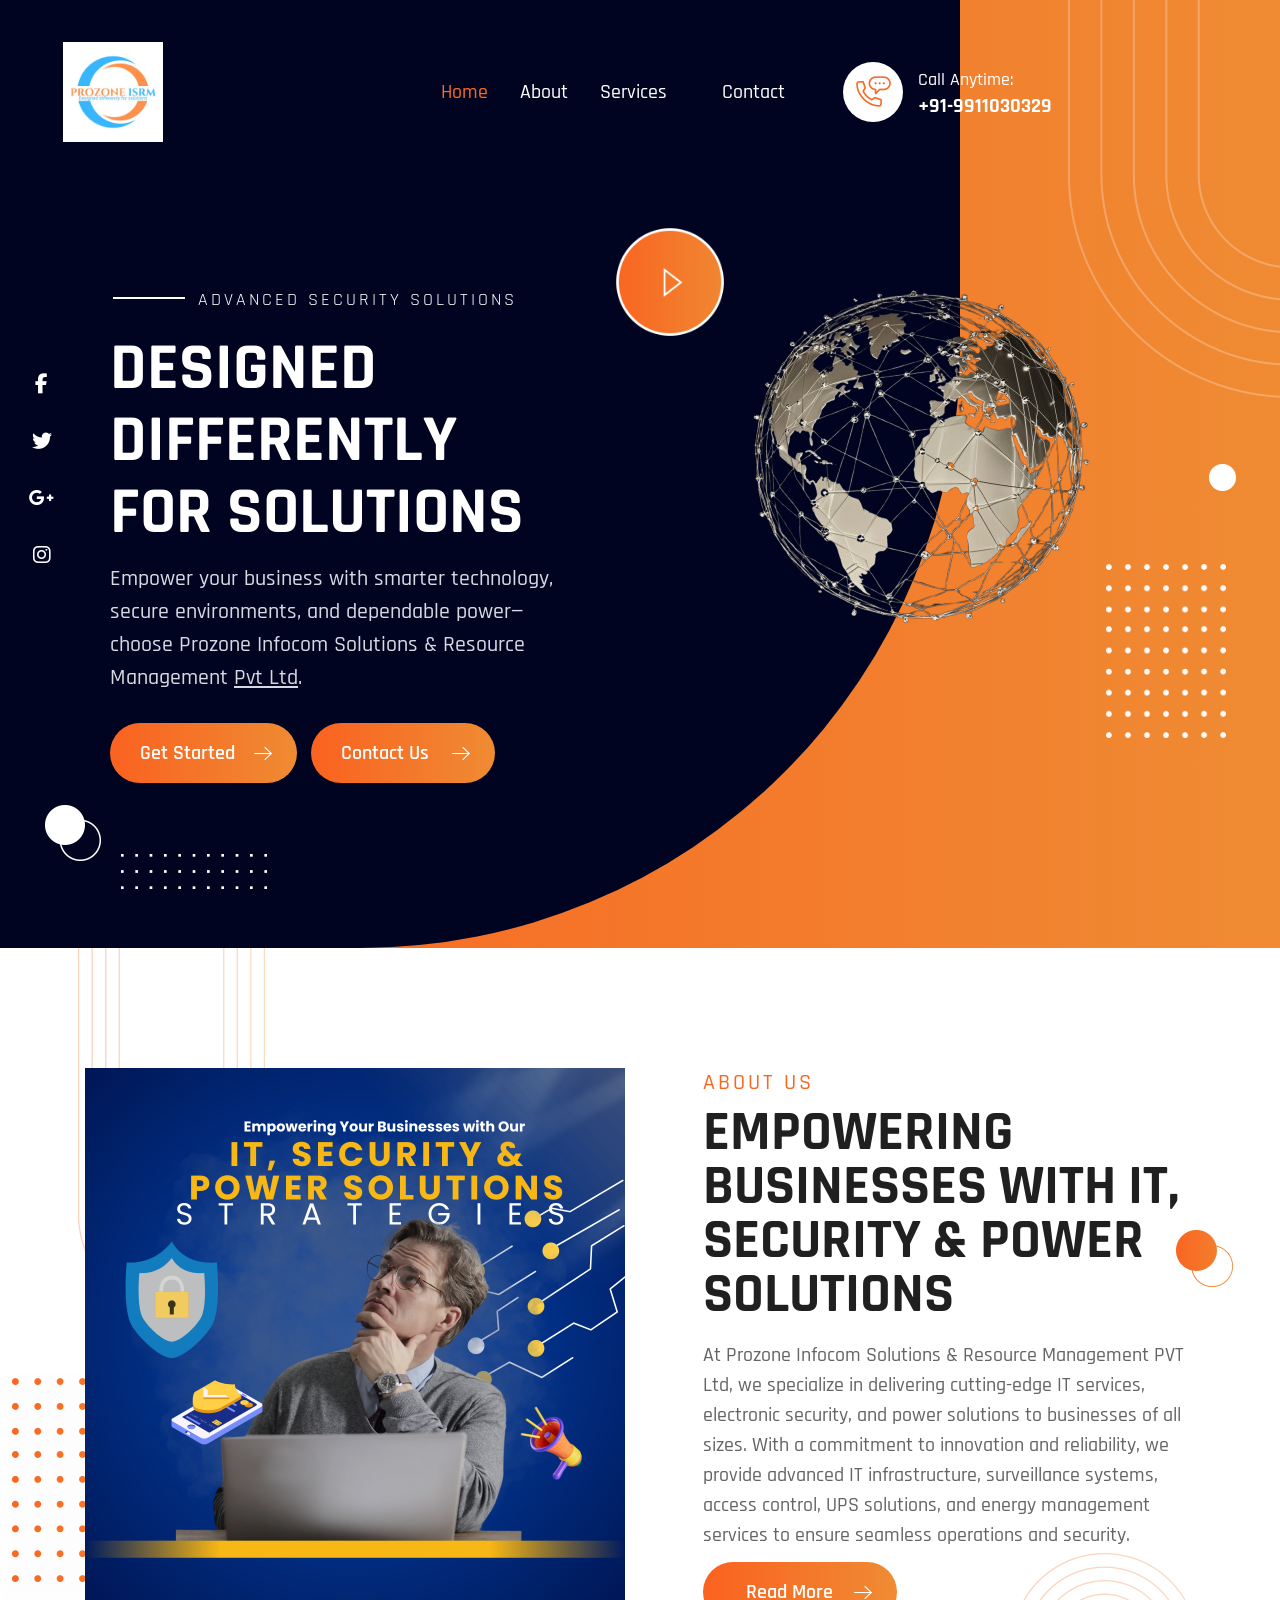
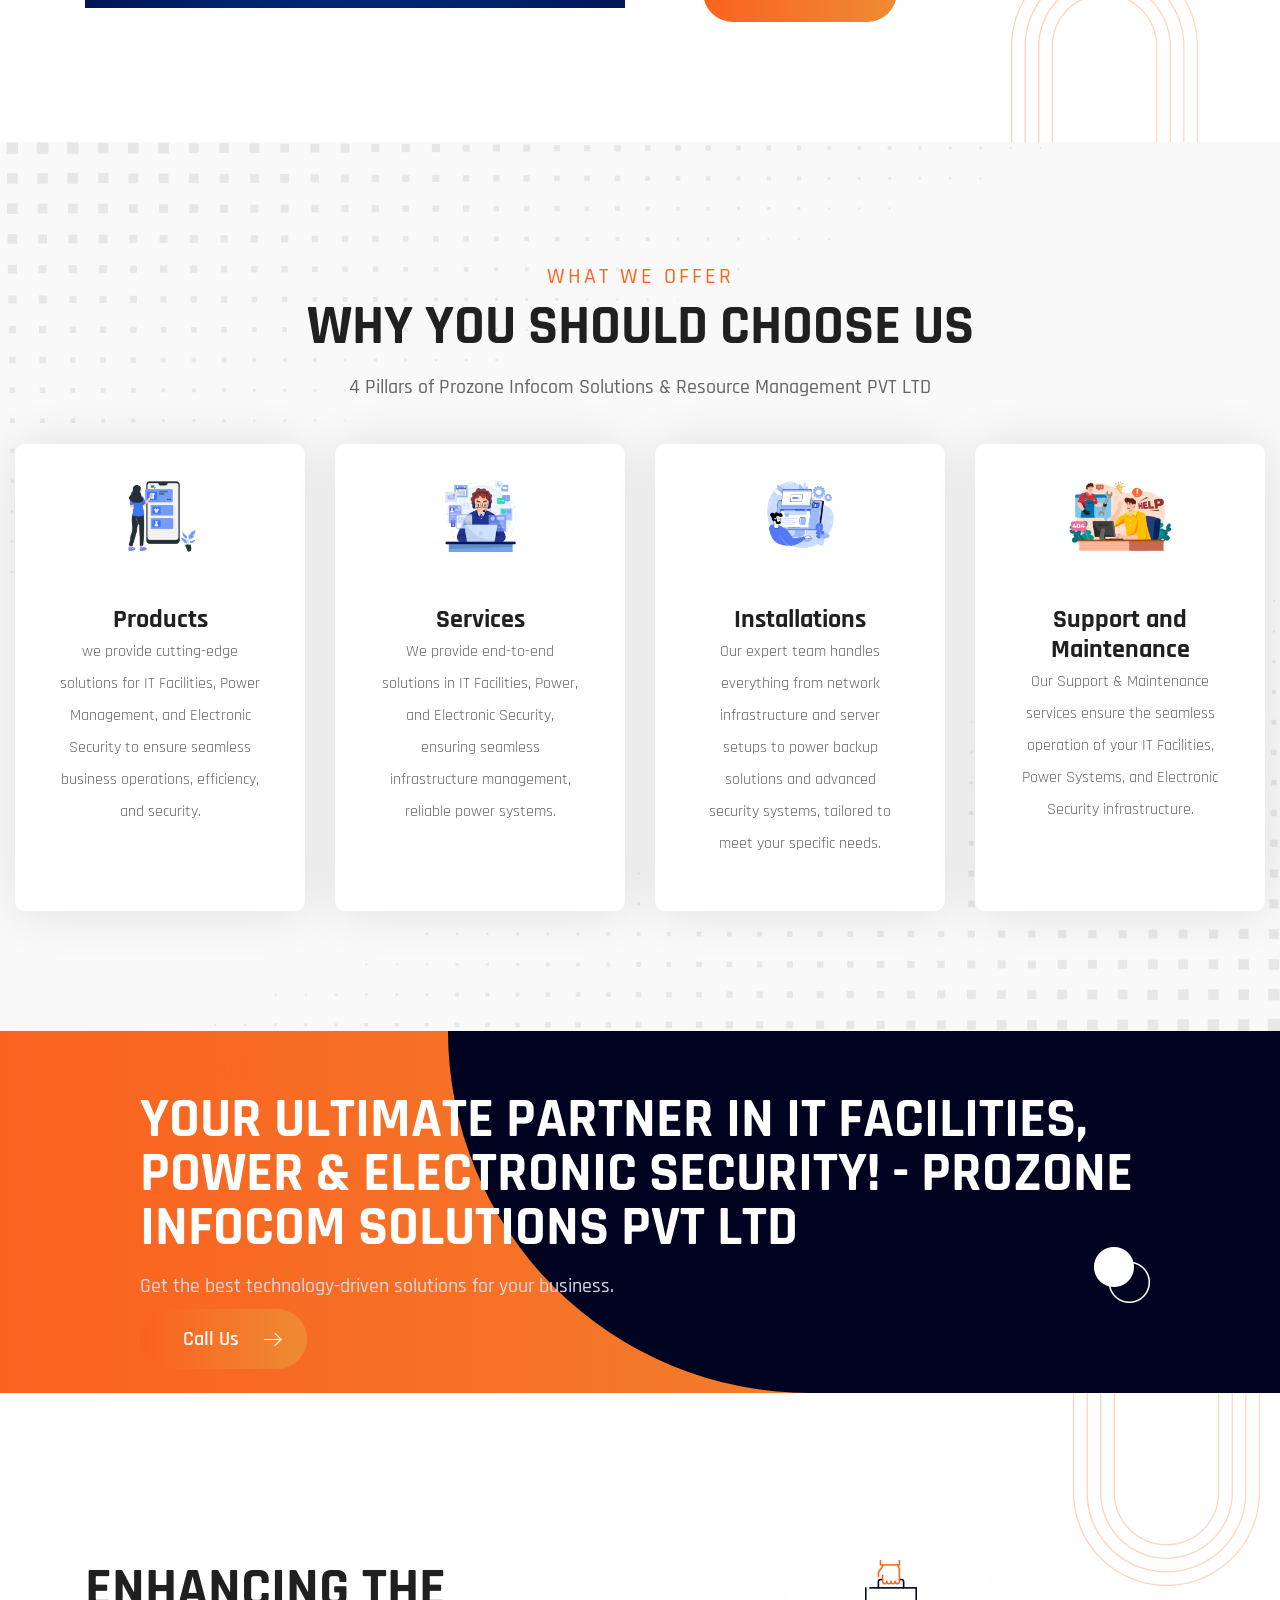
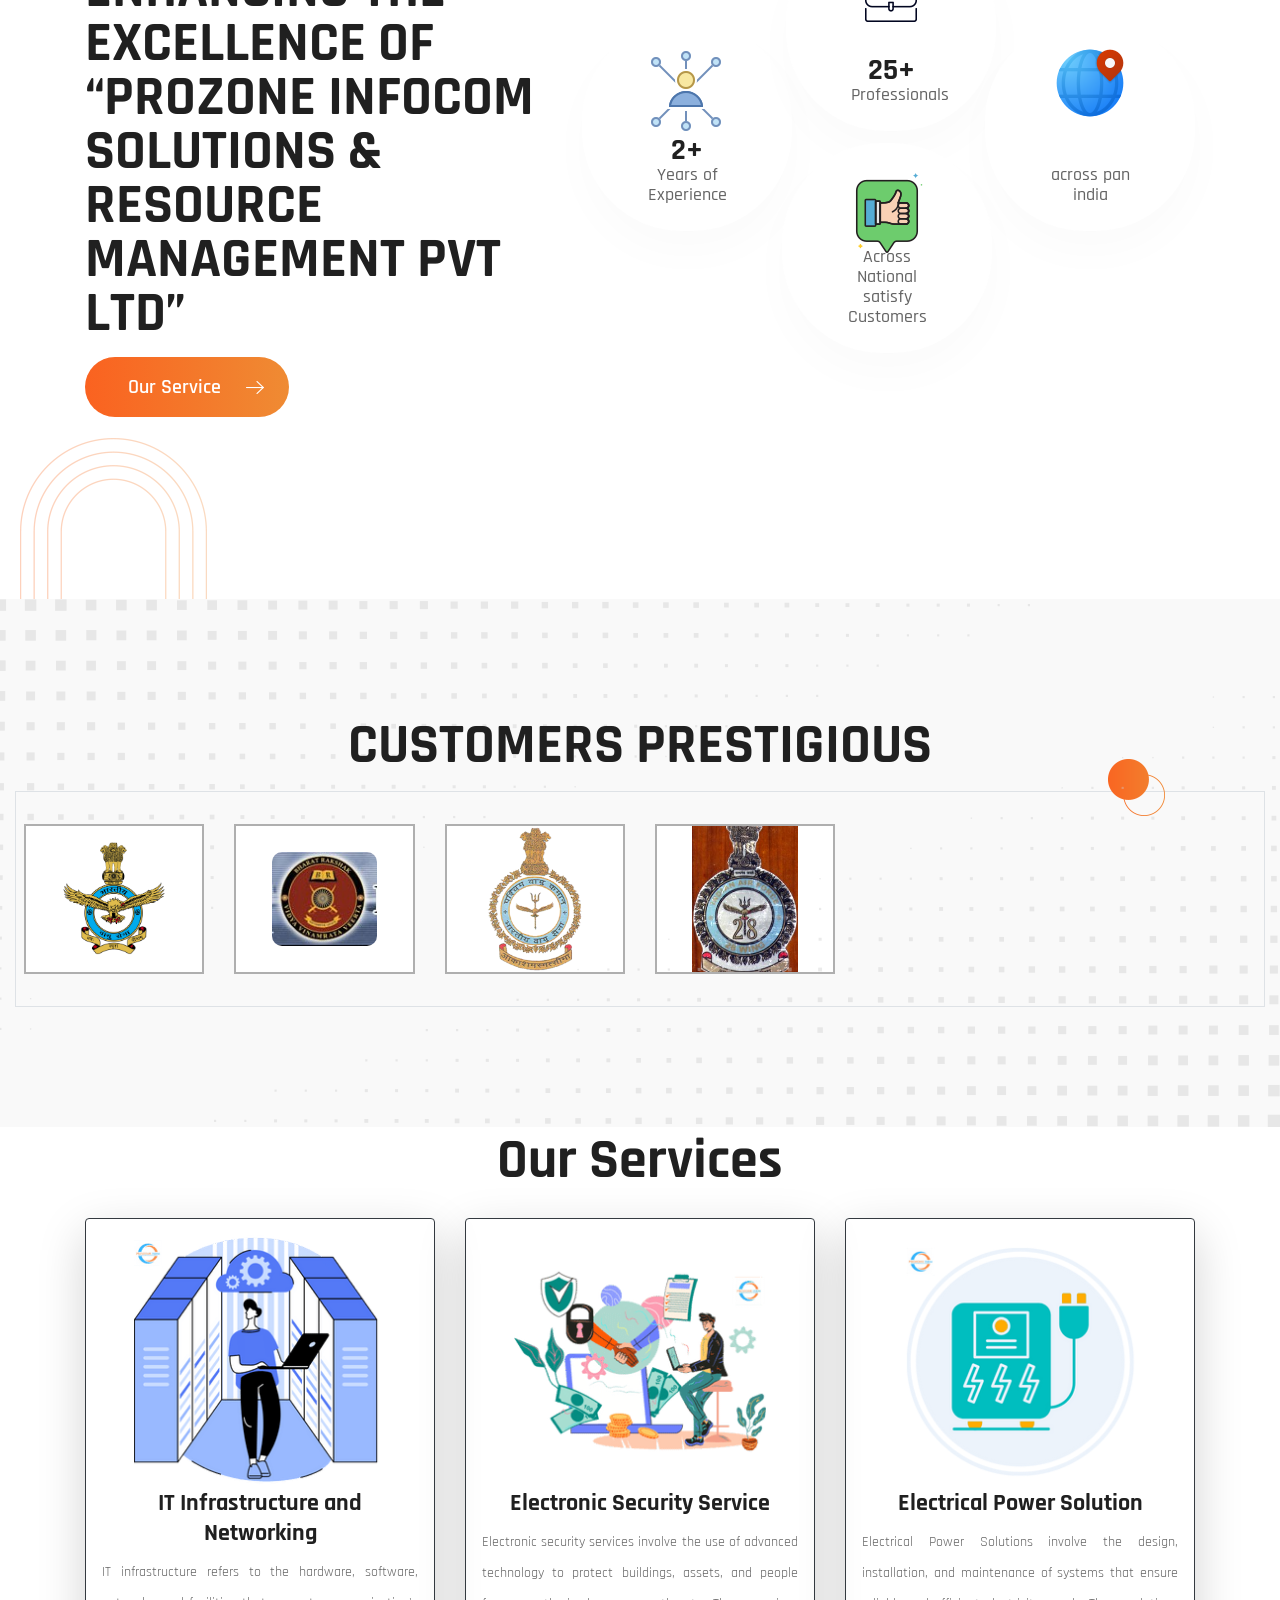
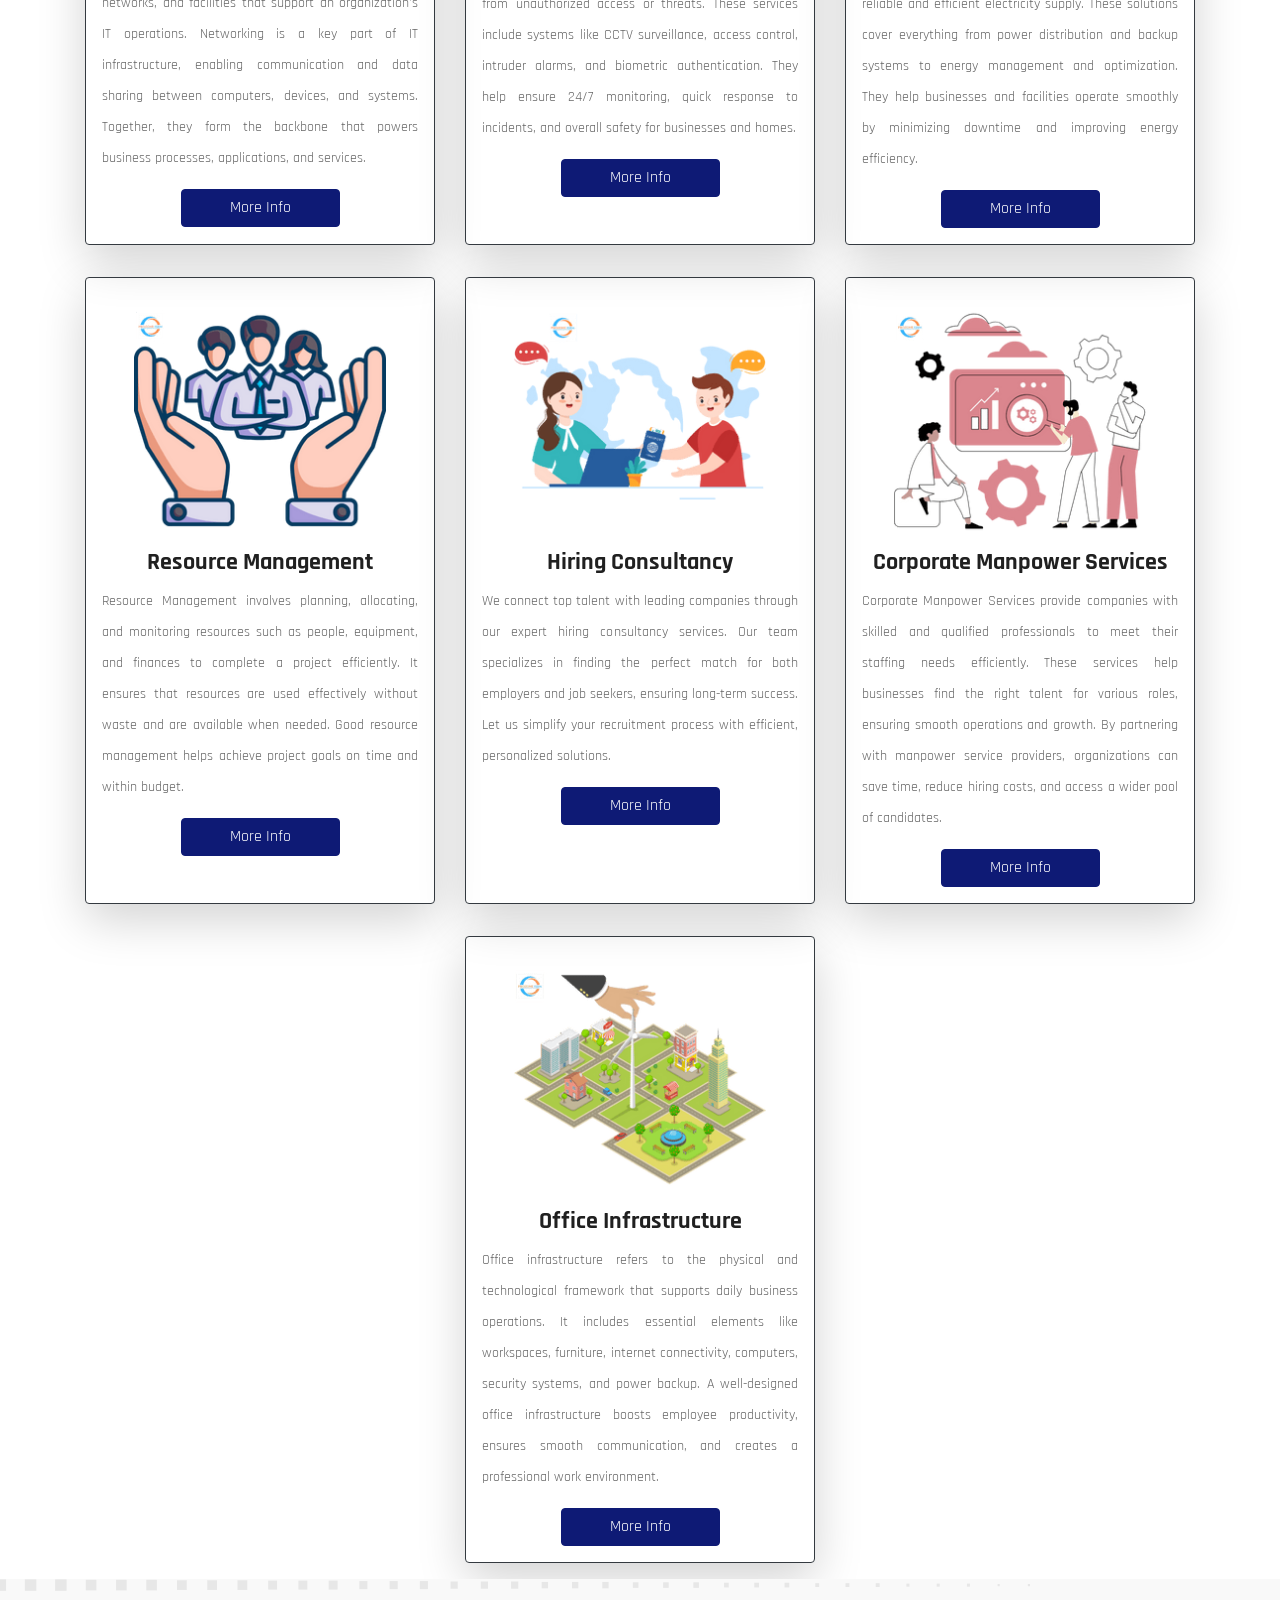
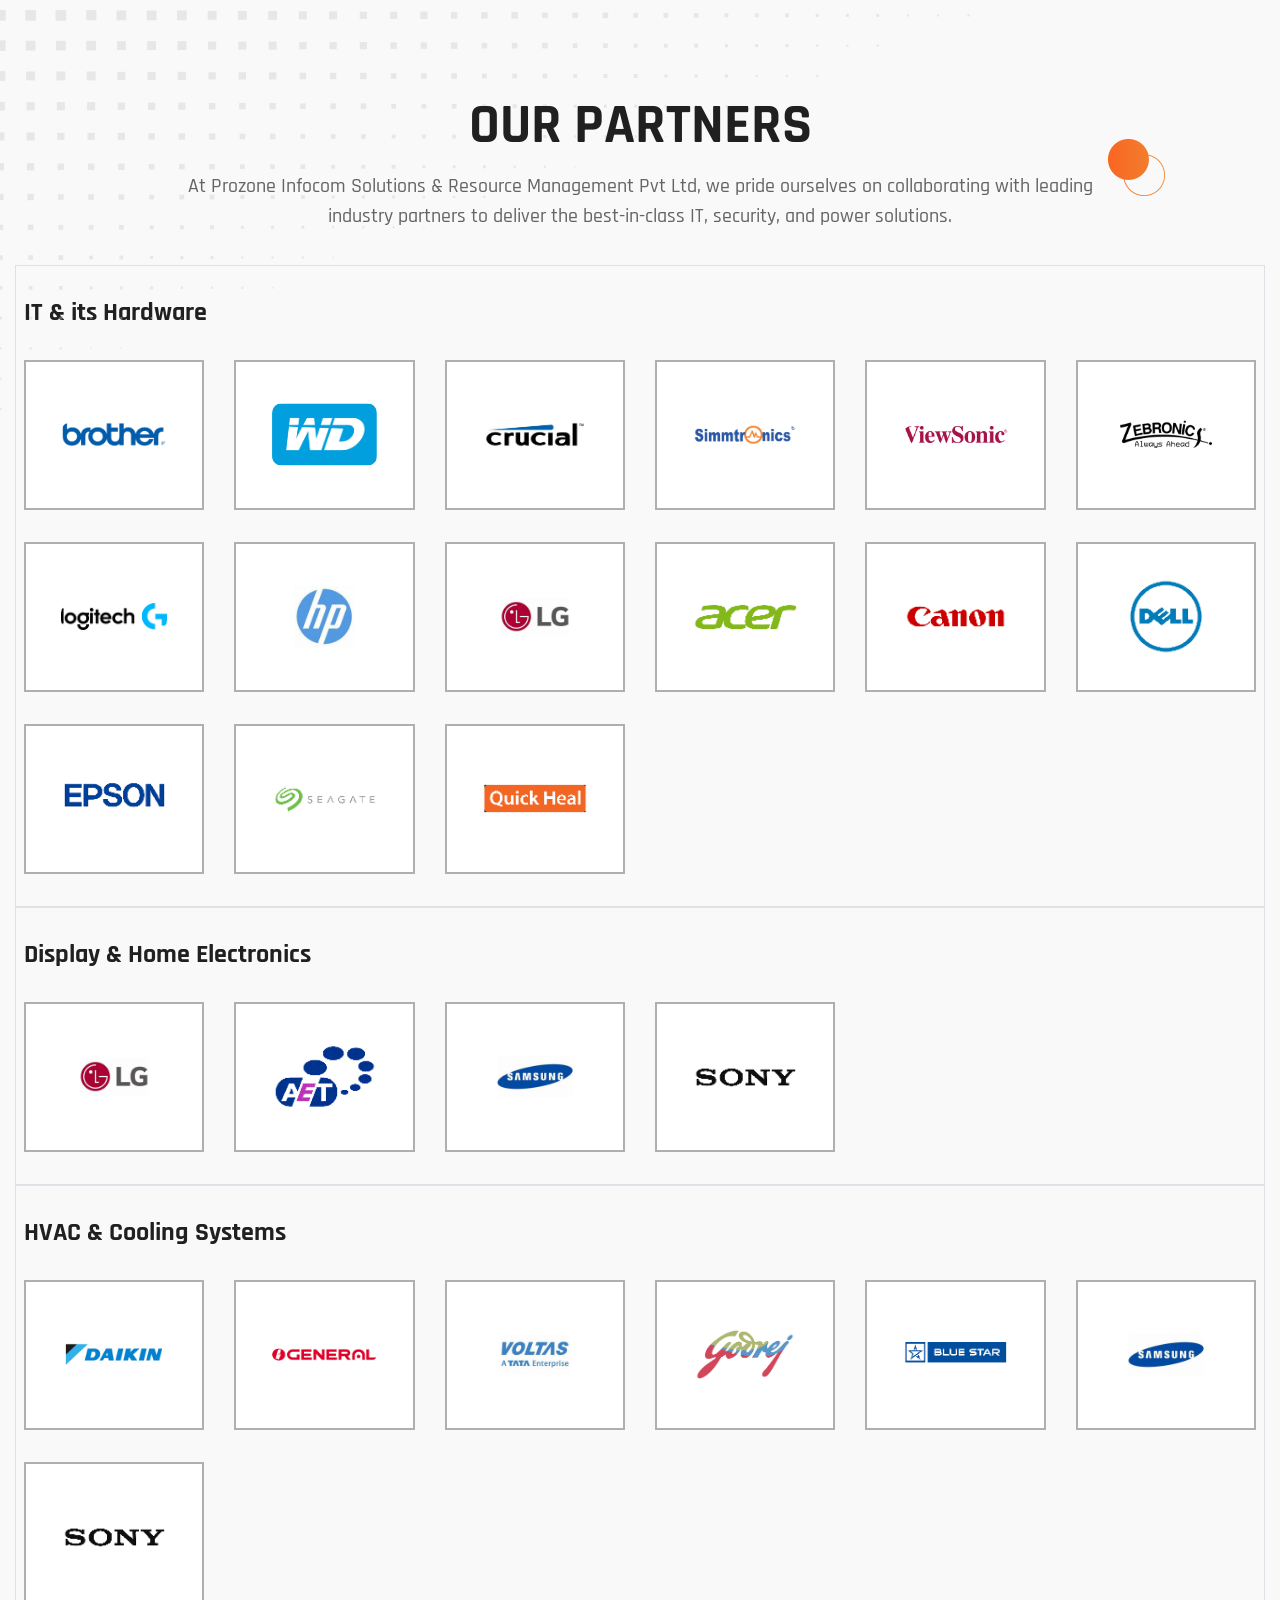
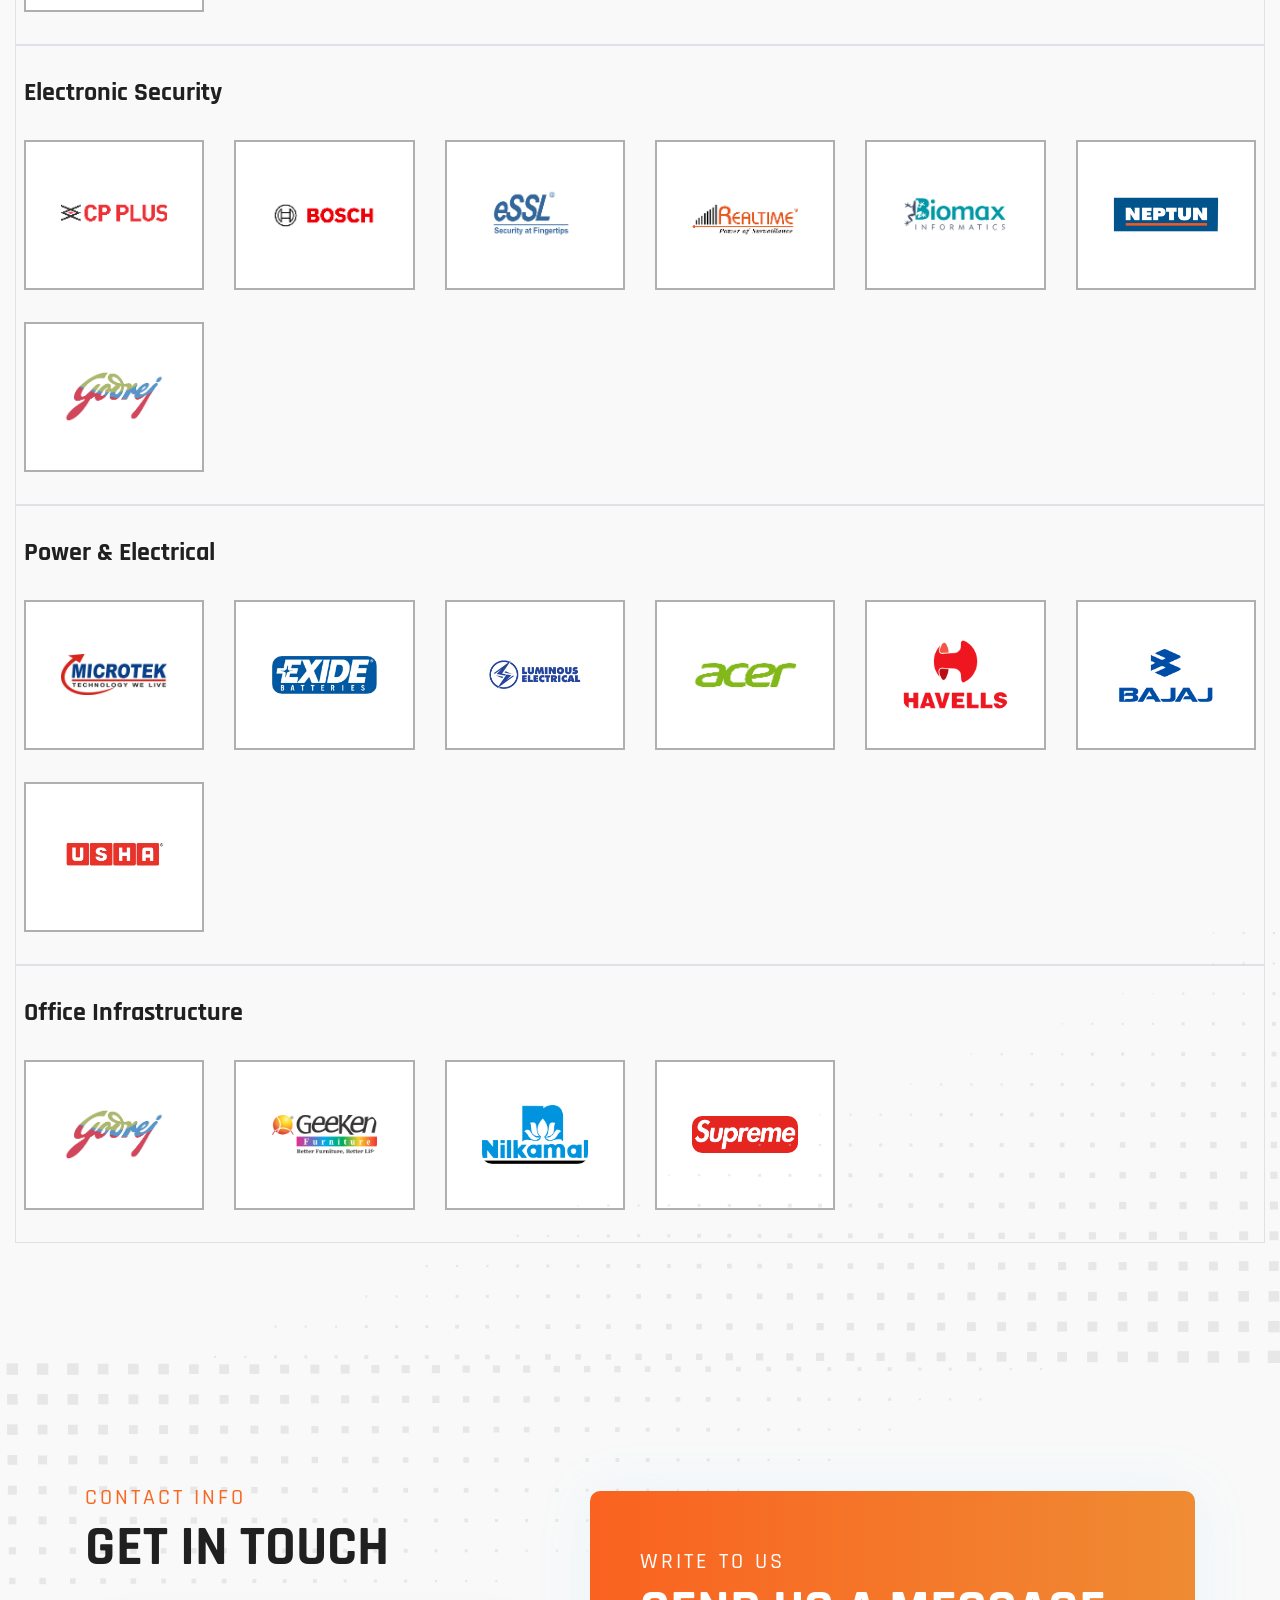
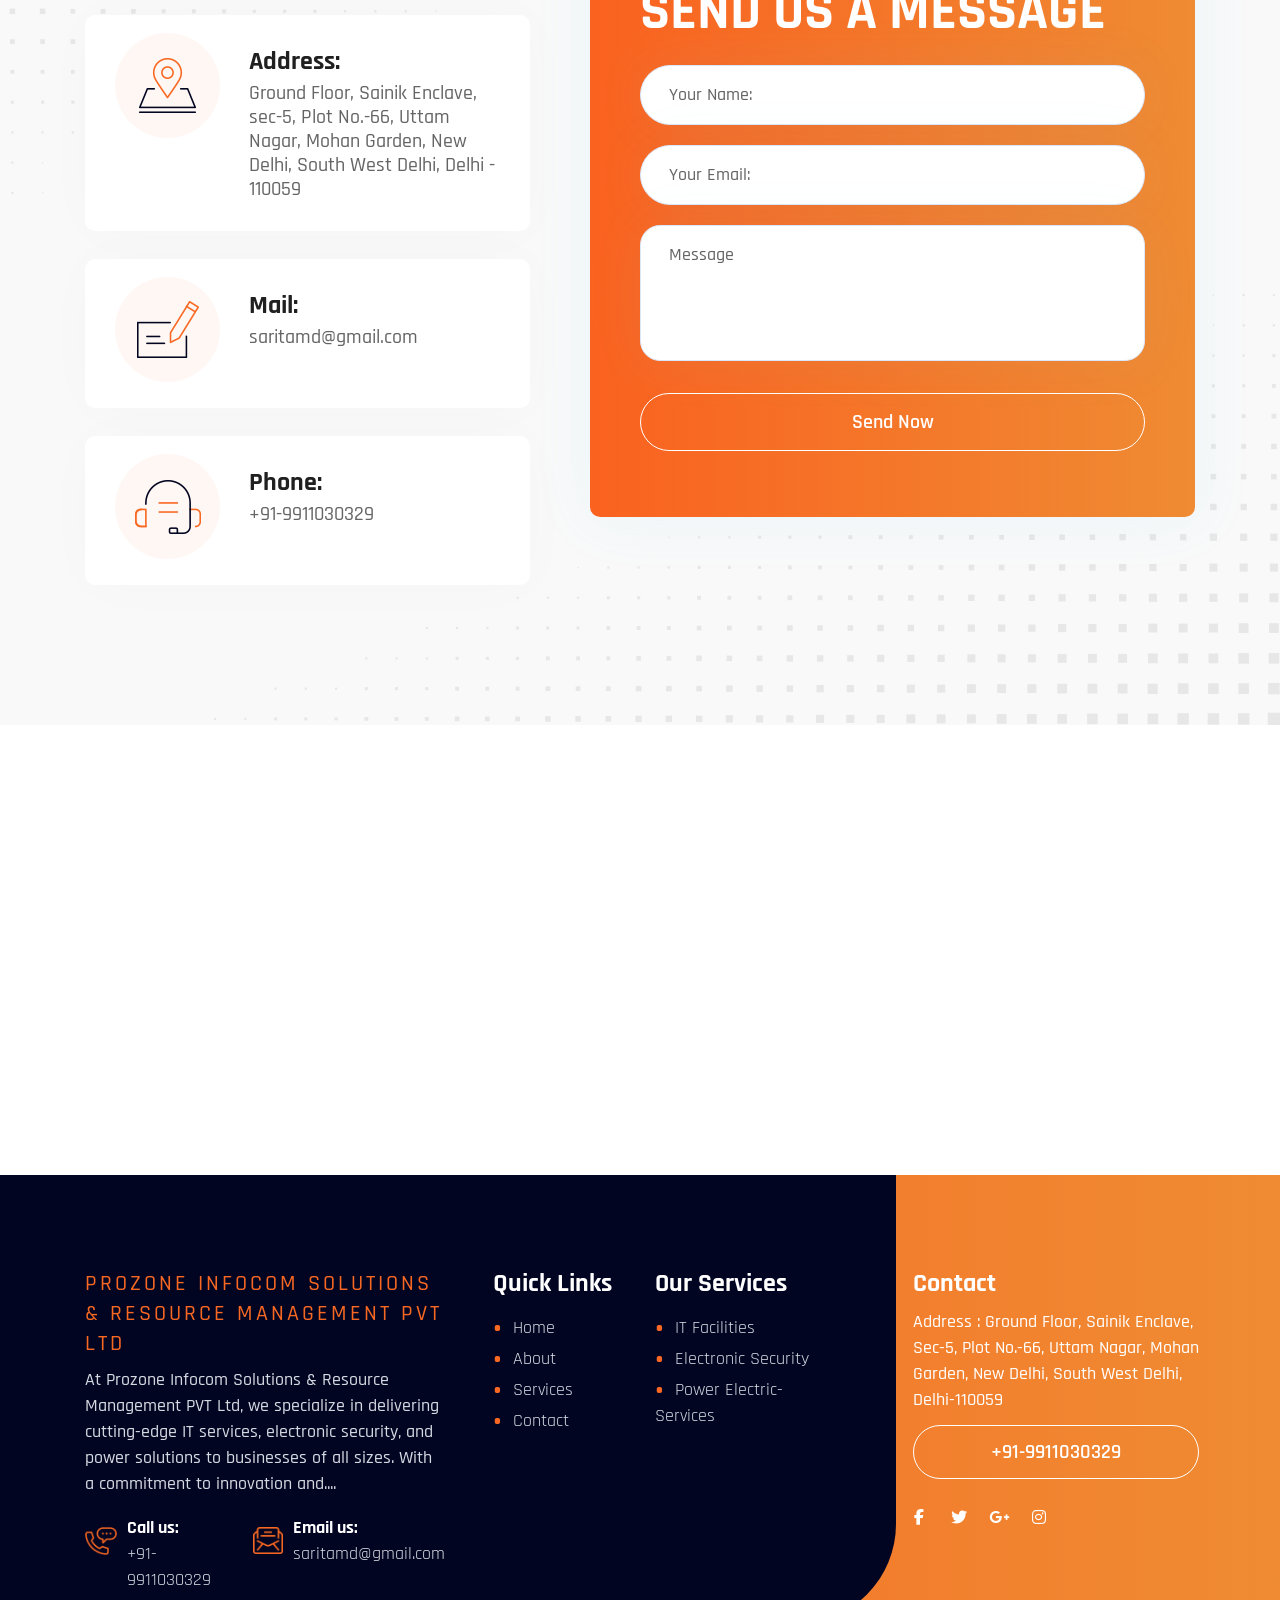
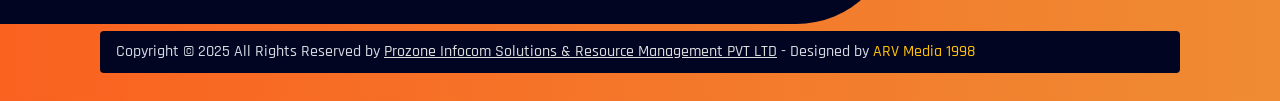
==== commit c089f63b: "load" ====
--- a/index.html
+++ b/index.html
@@ -520,119 +520,7 @@
 
                         </div>
                     </div>
-                    <div class="col-12 col-sm-6 col-lg-2 my-3">
-                        <div class="case-box1 case-box  ">
-                            <div class=" ">
-                                <figure class="image mb-0  ">
-                                    <img src="image/company/cms-w-lg.jpg" alt="" class="">
-                                </figure>
-                            </div>
-
-                        </div>
-                    </div>
-                    <div class="col-12 col-sm-6 col-lg-2 my-3">
-                        <div class="case-box1 case-box  ">
-                            <div class=" ">
-                                <figure class="image mb-0">
-                                    <img src="image/partner/zebronics.jpg" alt="" class="">
-                                </figure>
-                            </div>
-
-                        </div>
-                    </div>
-                    <div class="col-12 col-sm-6 col-lg-2 my-3">
-                        <div class="case-box1 case-box  ">
-                            <div class=" ">
-                                <figure class="image mb-0">
-                                    <img src="image/partner/logitec.jpg" alt="" class="">
-                                </figure>
-                            </div>
-
-                        </div>
-                    </div>
-                    <div class="col-12 col-sm-6 col-lg-2 my-3">
-                        <div class="case-box1 case-box  ">
-                            <div class=" ">
-                                <figure class="image mb-0">
-                                    <img src="image/partner/HP.png" alt="" class="">
-                                </figure>
-                            </div>
-
-                        </div>
-                    </div>
-                    <div class="col-12 col-sm-6 col-lg-2 my-3">
-                        <div class="case-box1 case-box  ">
-                            <div class=" ">
-                                <figure class="image mb-0">
-                                    <img src="image/partner/LG.png" alt="" class="">
-                                </figure>
-                            </div>
-
-                        </div>
-                    </div>
-                    <div class="col-12 col-sm-6 col-lg-2 my-3">
-                        <div class="case-box1 case-box ">
-                            <div class=" ">
-                                <figure class="image mb-0">
-                                    <img src="image/partner/IT Acer.png" alt="" class="">
-                                </figure>
-                            </div>
-
-                        </div>
-                    </div>
-                    <div class="col-12 col-sm-6 col-lg-2 my-3">
-                        <div class="case-box1 case-box ">
-                            <div class=" ">
-                                <figure class="image mb-0">
-                                    <img src="image/partner/IT Canon.png" alt="" class="">
-                                </figure>
-                            </div>
-
-                        </div>
-                    </div>
-                    <div class="col-12 col-sm-6 col-lg-2 my-3">
-                        <div class="case-box1 case-box ">
-                            <div class=" ">
-                                <figure class="image mb-0">
-                                    <img src="image/partner/IT Dell.png" alt="" class="">
-                                </figure>
-                            </div>
-
-                        </div>
-                    </div>
-                    <div class="col-12 col-sm-6 col-lg-2 my-3">
-                        <div class="case-box1 case-box ">
-                            <div class=" ">
-                                <figure class="image mb-0">
-                                    <img src="image/partner/IT Epson.png" alt="" class="">
-                                </figure>
-                            </div>
-
-                        </div>
-                    </div>
-                    <div class="col-12 col-sm-6 col-lg-2 my-3">
-                        <div class="case-box1 case-box ">
-                            <div class=" ">
-                                <figure class="image mb-0">
-                                    <img src="image/partner/IT seagate.png" alt="" class="">
-                                </figure>
-                            </div>
-
-                        </div>
-                    </div>
-
-
-
-                    <div class="col-12 col-sm-6 col-lg-2 my-3">
-                        <div class="case-box1 case-box ">
-                            <div class=" ">
-                                <figure class="image mb-0">
-                                    <img src="image/partner/qh.png" alt="" class="">
-                                </figure>
-                            </div>
-
-                        </div>
-                    </div>
+                    
 
                 </div>
             </div>
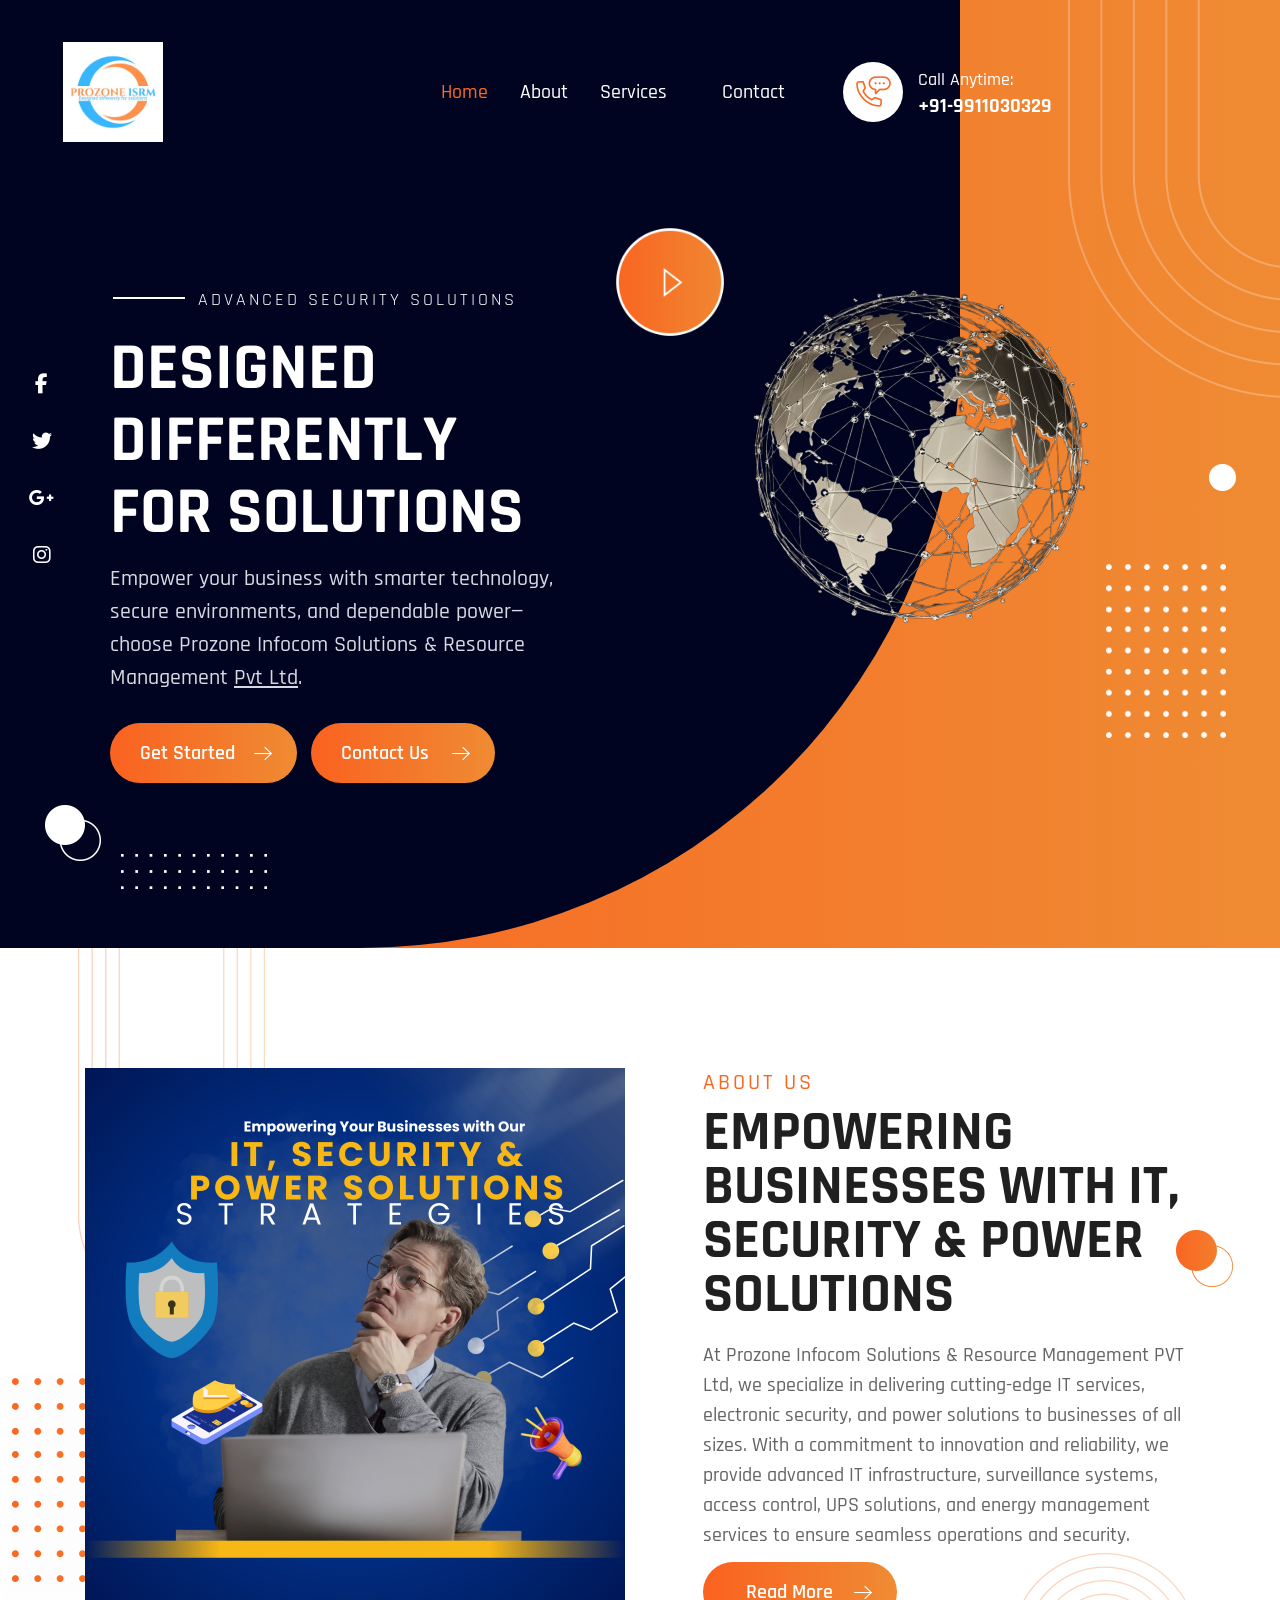
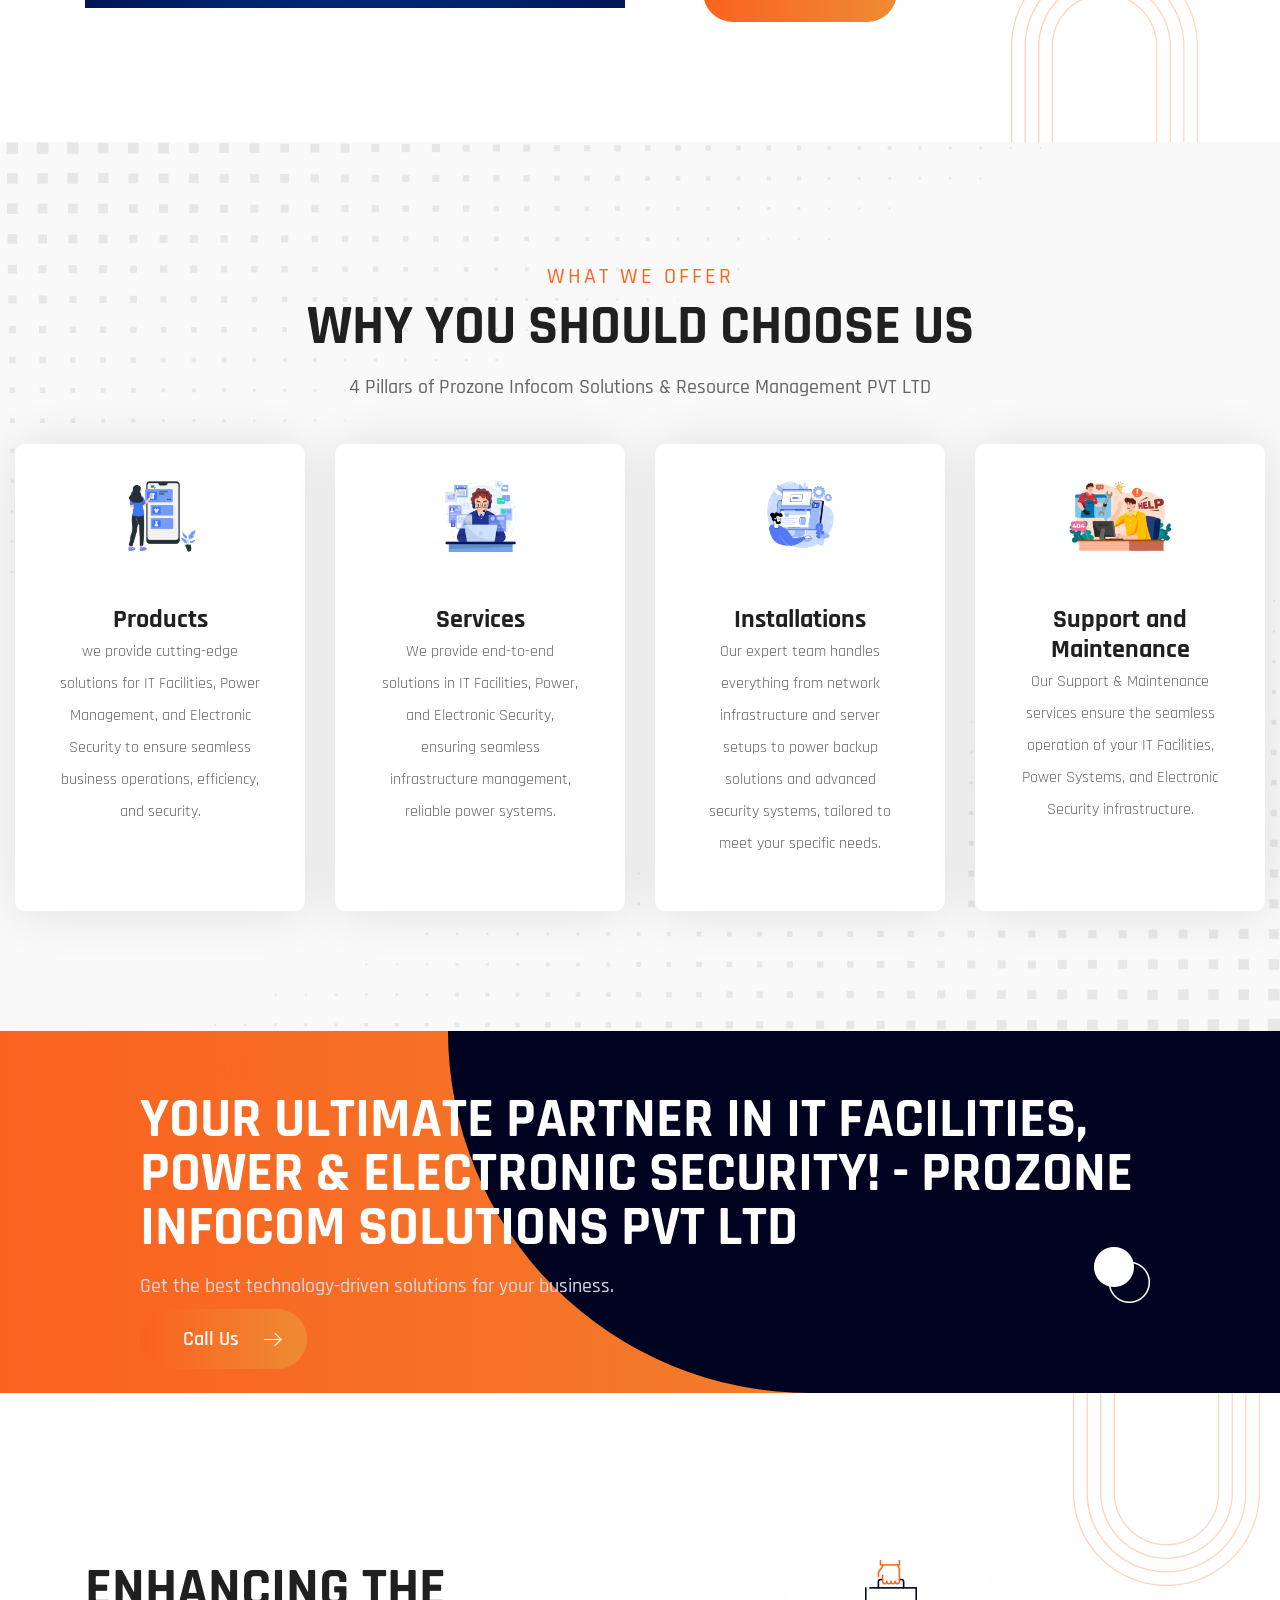
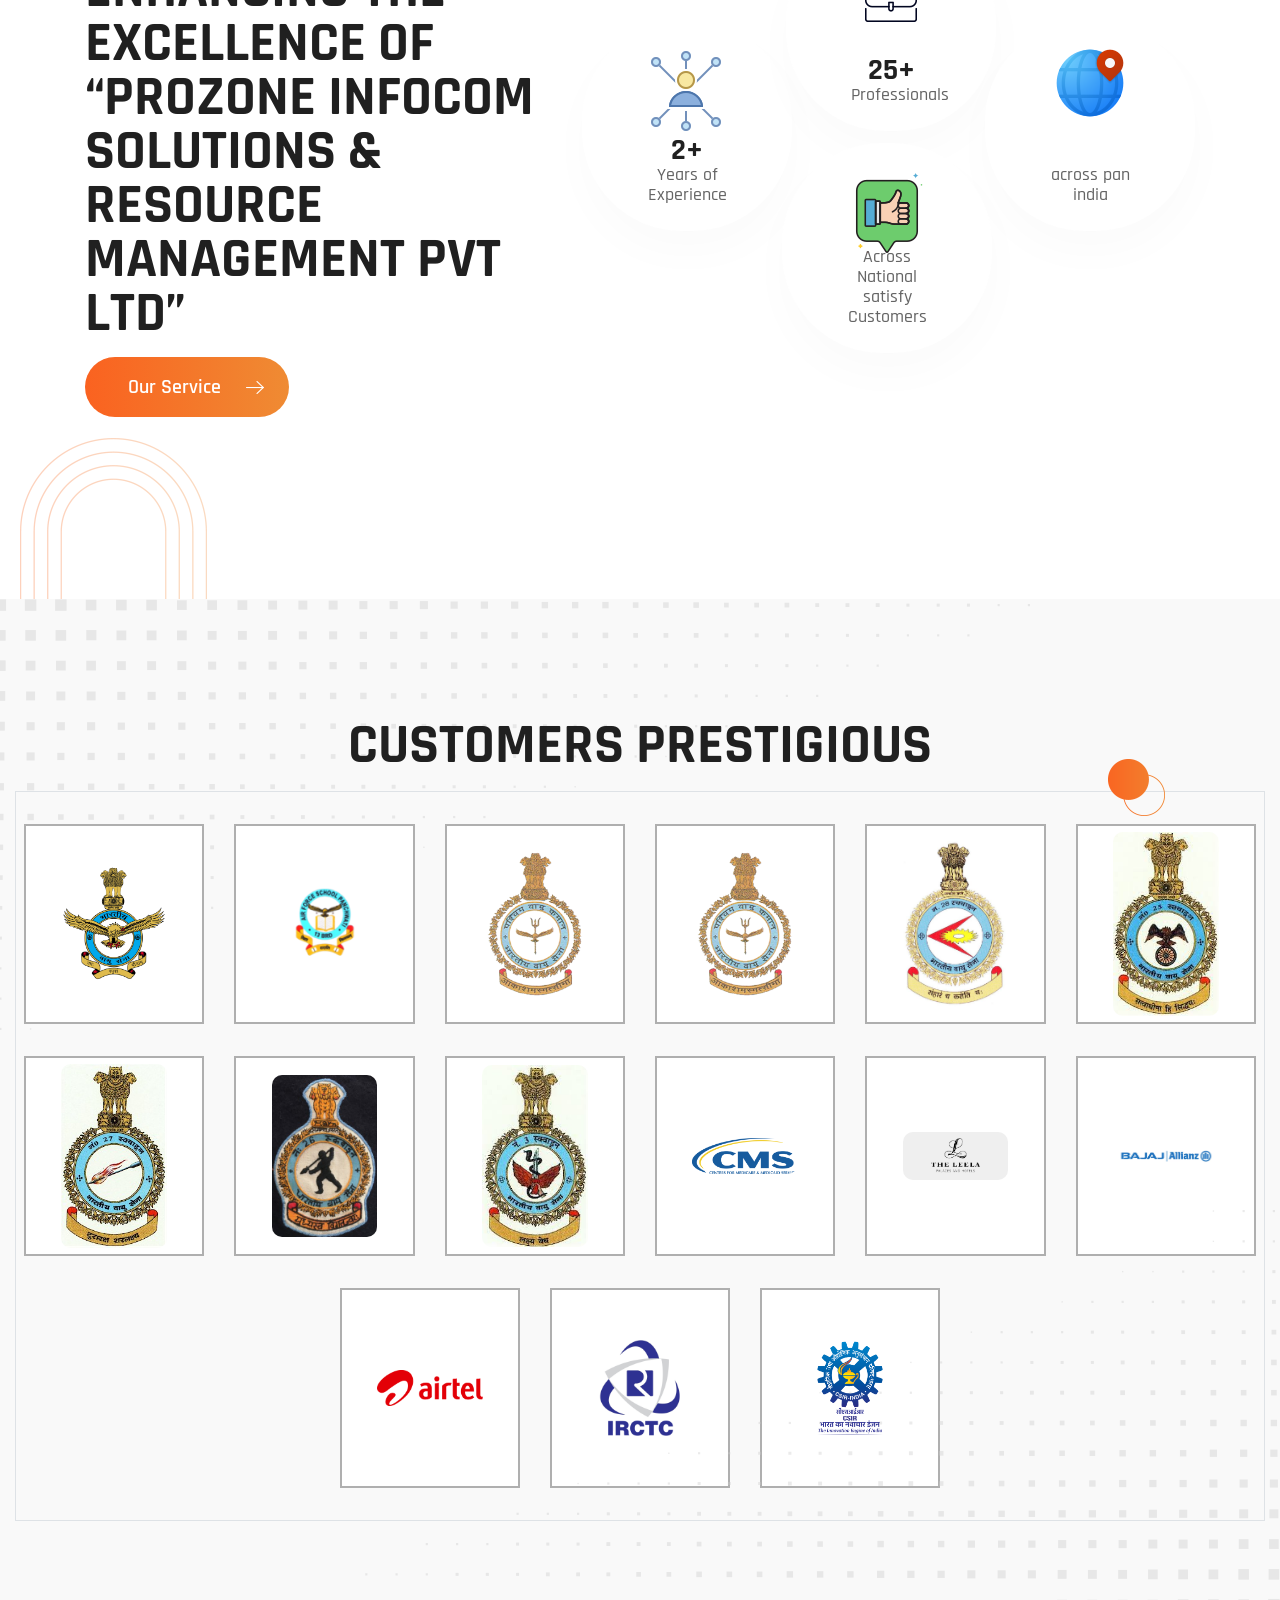
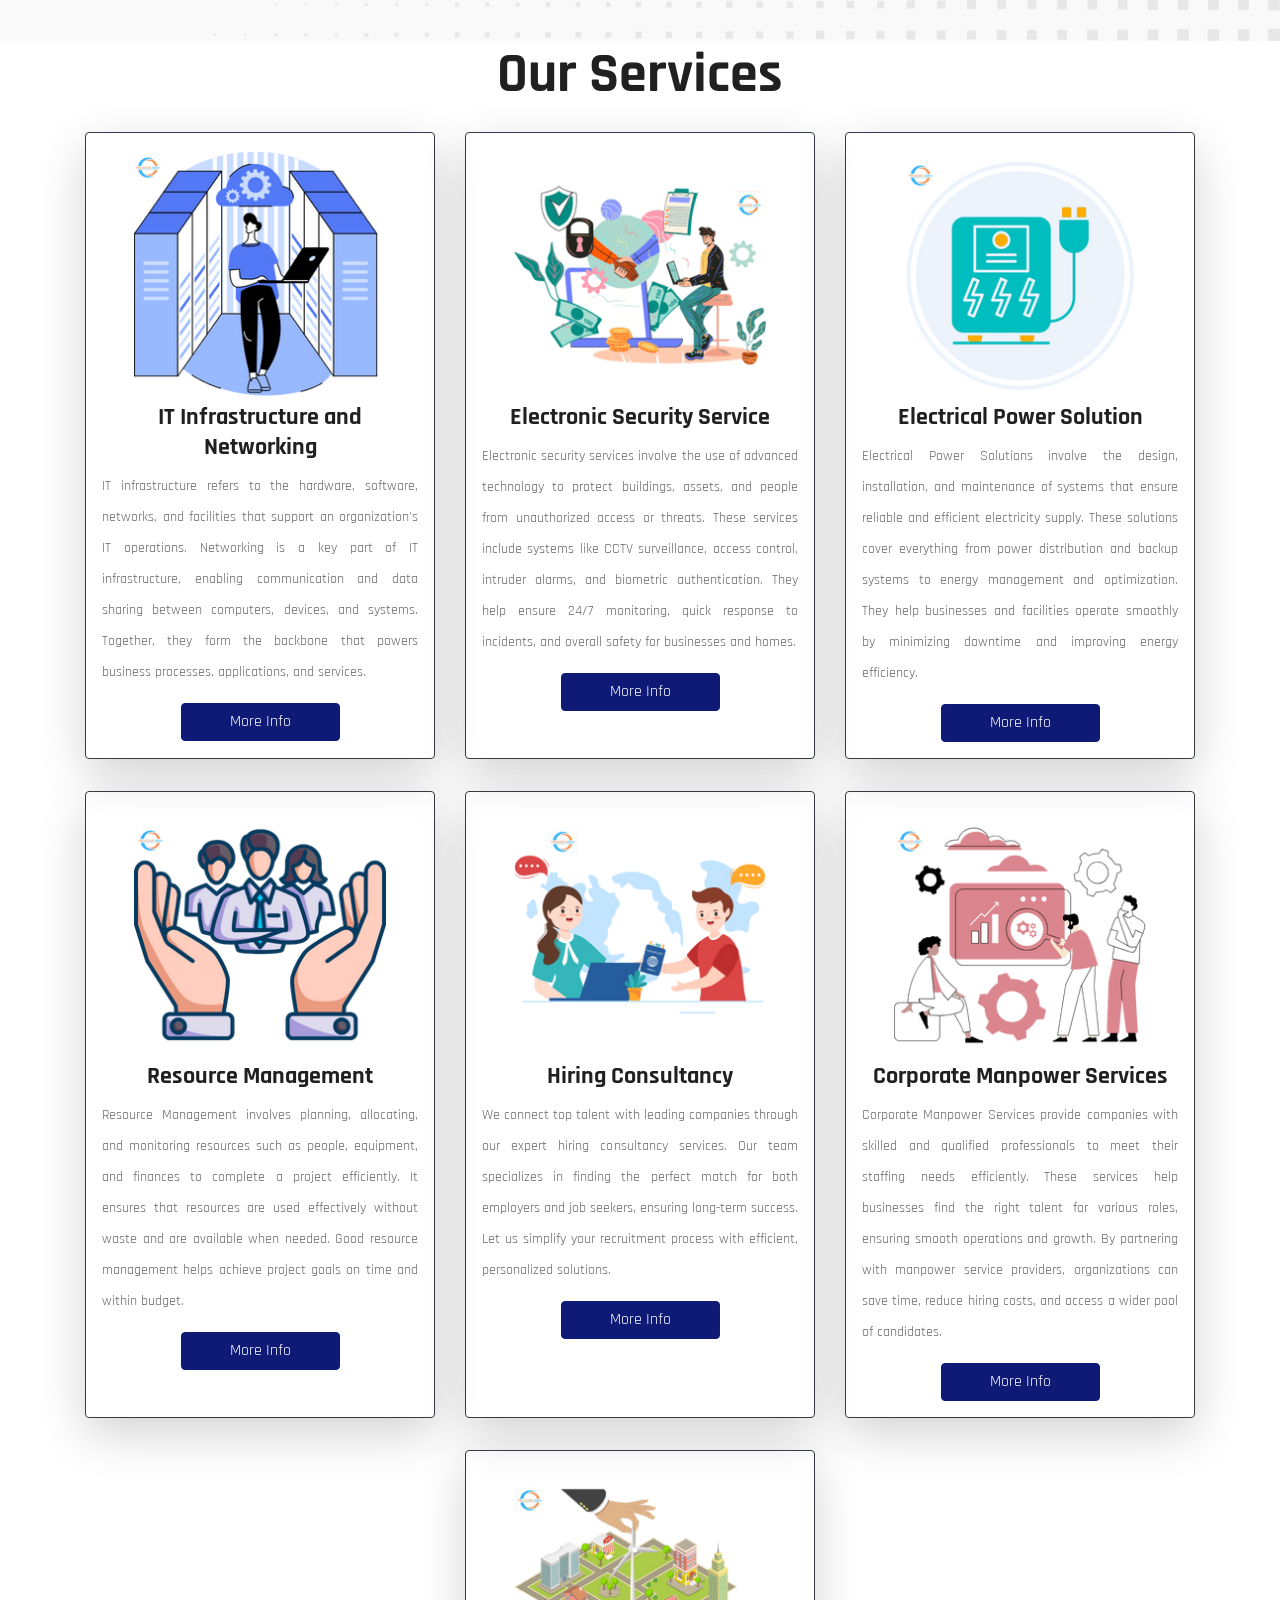
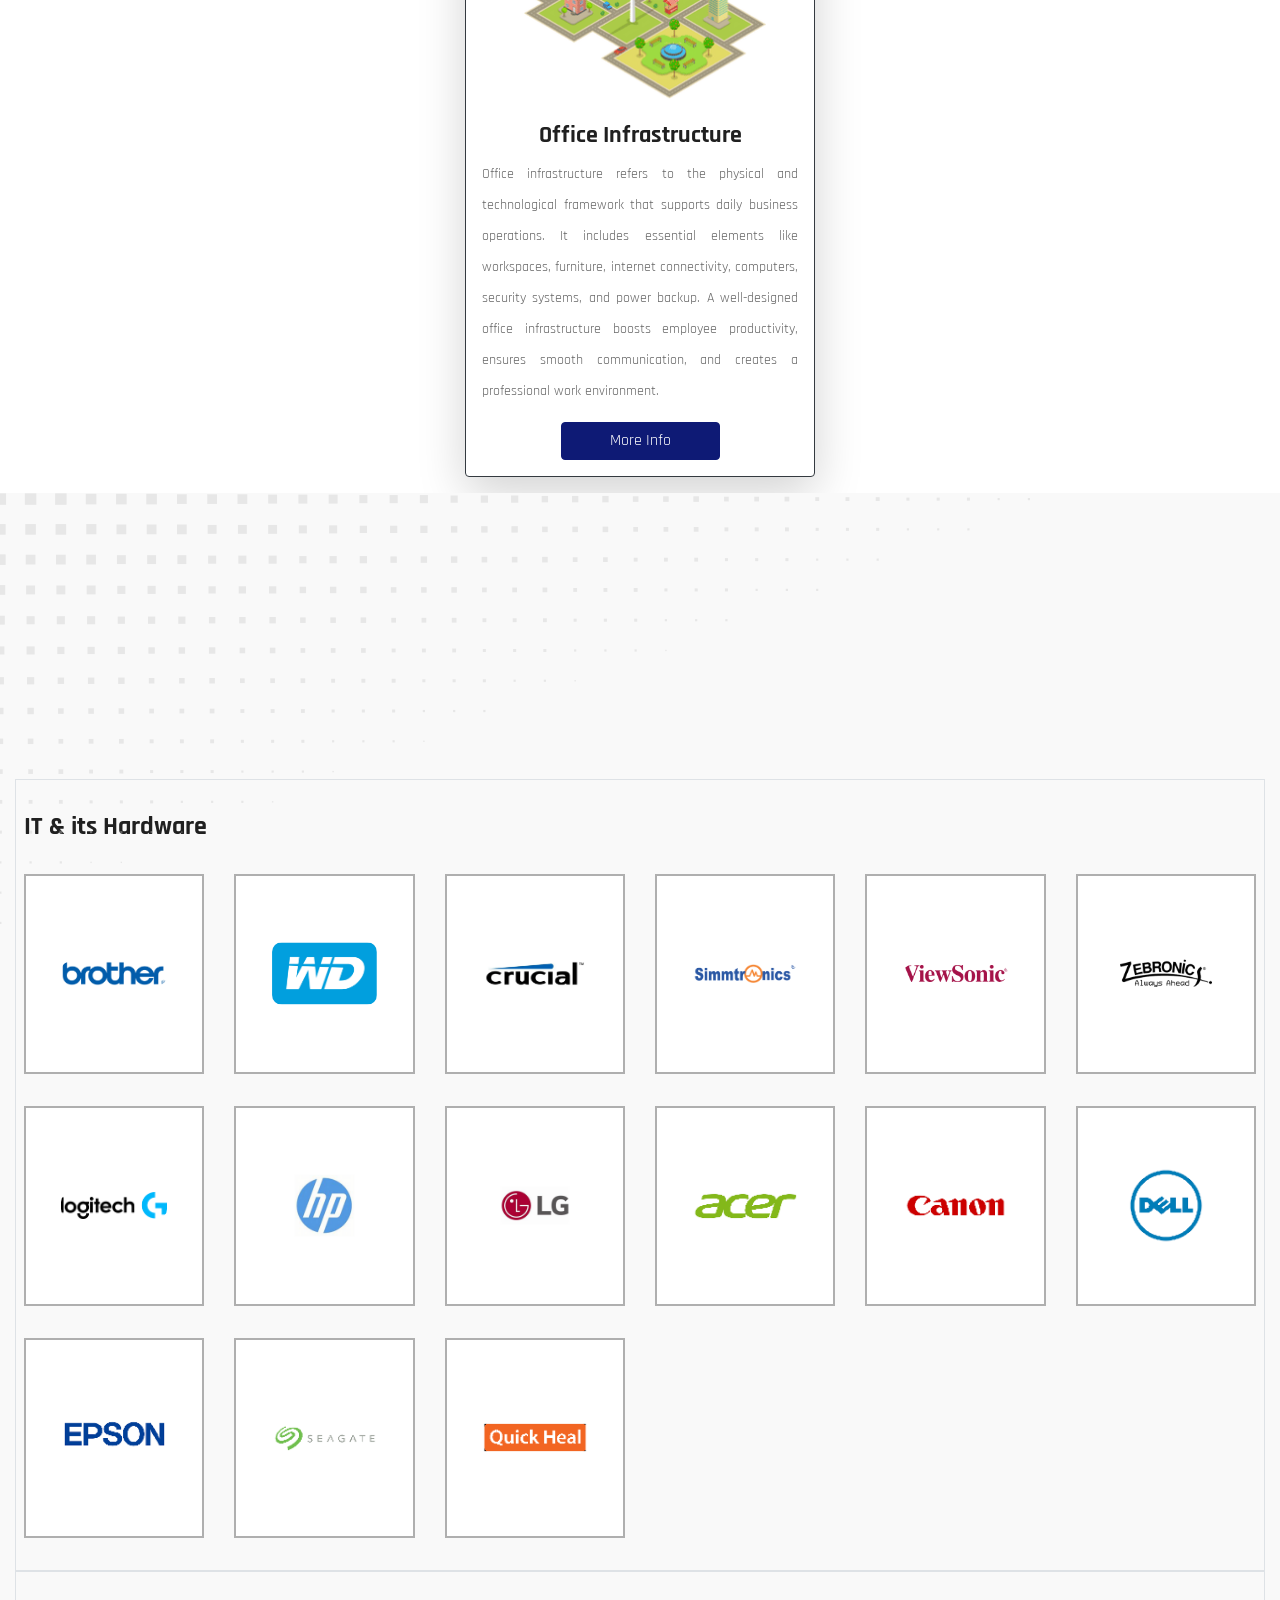
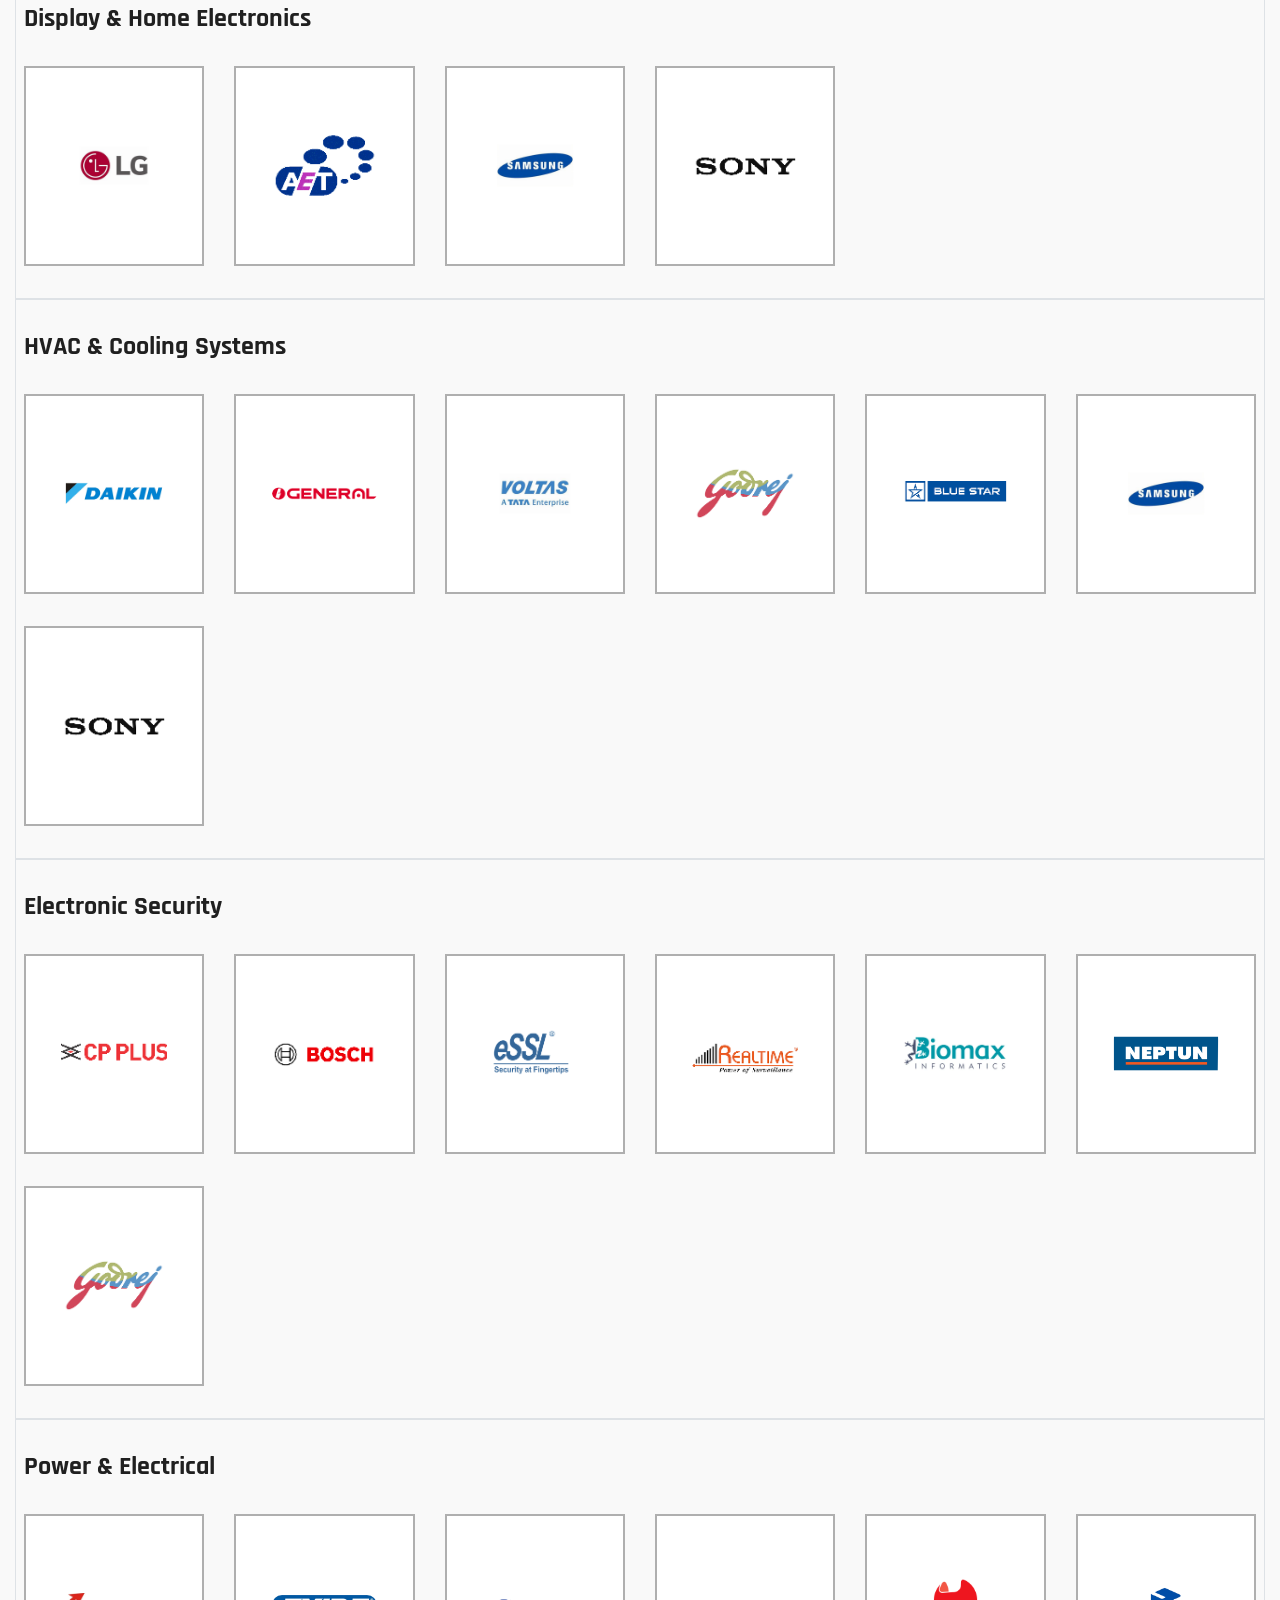
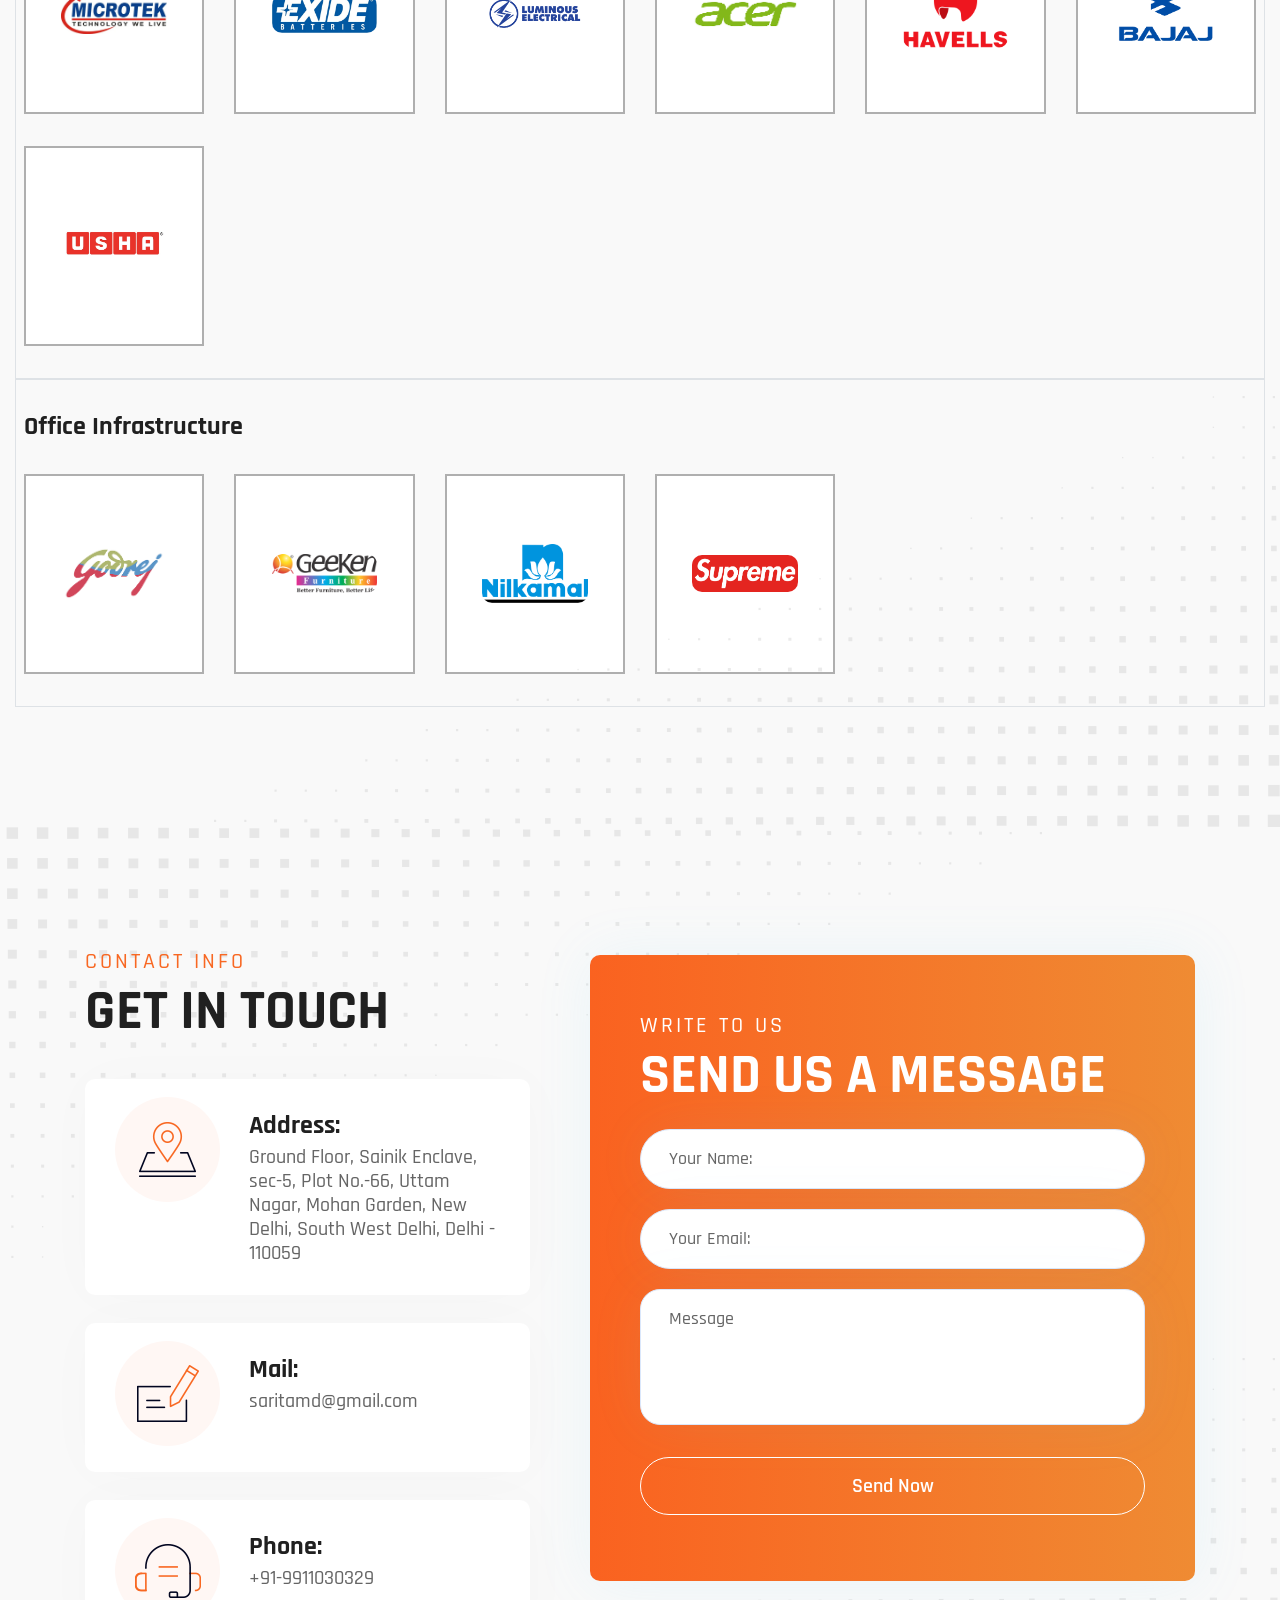
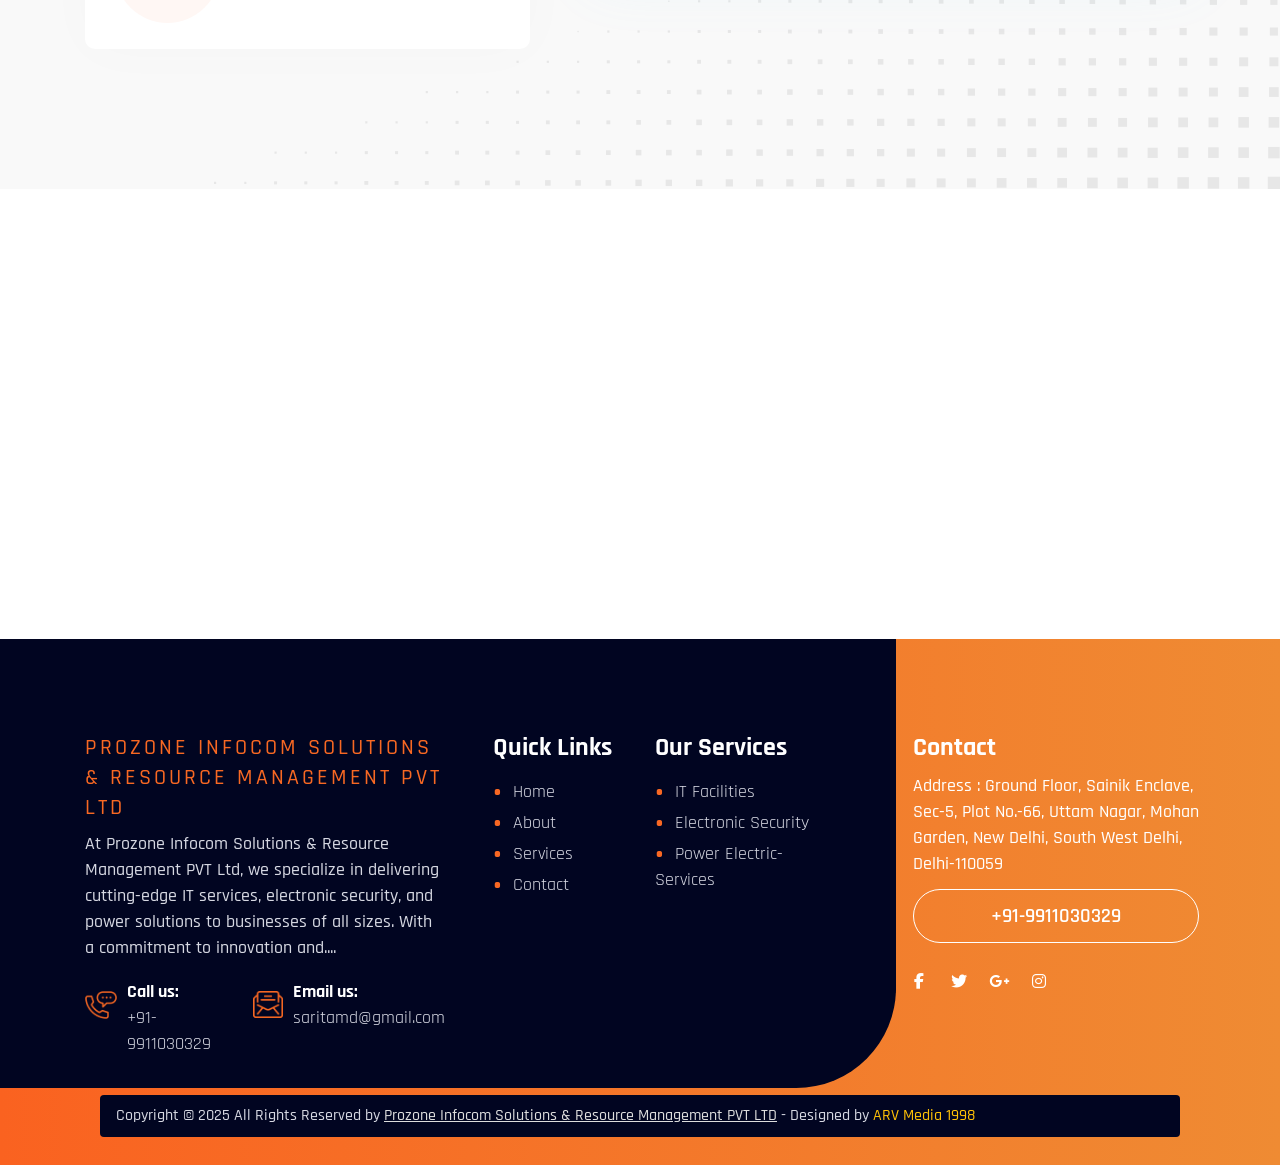
==== commit a2f4fa5f: "load" ====
--- a/index.html
+++ b/index.html
@@ -479,8 +479,8 @@
             </div>
             <div class=" border px-2 py-3">
               
-                <div class=" row">
-                    <div class="  col-12 col-sm-6 col-lg-2 my-3">
+                <div class=" row justify-content-center" >
+                    <div class="  col-6 col-sm-6 col-md-4 col-lg-2 my-3">
                         <div class="case-box1 case-box  ">
                             <div class=" ">
                                 <figure class="image mb-0">
@@ -490,7 +490,7 @@
 
                         </div>
                     </div>
-                    <div class="col-12 col-sm-6 col-lg-2 my-3">
+                    <div class="col-6 col-sm-6 col-md-4 col-lg-2 my-3">
                         <div class="case-box1 case-box  ">
                             <div class=" ">
                                 <figure class="image mb-0">
@@ -500,7 +500,7 @@
 
                         </div>
                     </div>
-                    <div class="col-12 col-sm-6 col-lg-2 my-3">
+                    <div class="col-6 col-sm-6  col-md-4 col-lg-2 my-3">
                         <div class="case-box1 case-box  ">
                             <div class=" ">
                                 <figure class="image mb-0">
@@ -510,11 +510,121 @@
 
                         </div>
                     </div>
-                    <div class="col-12 col-sm-6 col-lg-2 my-3">
+                    <div class="col-6 col-sm-6 col-lg-2 col-md-4 my-3">
                         <div class="case-box1 case-box  ">
                             <div class=" ">
                                 <figure class="image mb-0">
                                     <img src="image/company/4.jpg" alt="" class="">
+                                </figure>
+                            </div>
+
+                        </div>
+                    </div>
+                    <div class="col-6 col-sm-6 col-lg-2 col-md-4 my-3">
+                        <div class="case-box1 case-box  ">
+                            <div class=" ">
+                                <figure class="image mb-0">
+                                    <img src="image/company/5.jpg" alt="" class="">
+                                </figure>
+                            </div>
+
+                        </div>
+                    </div>
+                    <div class="col-6 col-sm-6 col-lg-2 col-md-4 my-3">
+                        <div class="case-box1 case-box  ">
+                            <div class=" ">
+                                <figure class="image mb-0">
+                                    <img src="image/company/6.jpg" alt="" class="">
+                                </figure>
+                            </div>
+
+                        </div>
+                    </div>
+                    <div class="col-6 col-sm-6 col-lg-2 col-md-4 my-3">
+                        <div class="case-box1 case-box  ">
+                            <div class=" ">
+                                <figure class="image mb-0">
+                                    <img src="image/company/7.jpg" alt="" class="">
+                                </figure>
+                            </div>
+
+                        </div>
+                    </div>
+                    <div class="col-6 col-sm-6 col-lg-2 col-md-4 my-3">
+                        <div class="case-box1 case-box  ">
+                            <div class=" ">
+                                <figure class="image mb-0">
+                                    <img src="image/company/8.jpg" alt="" class="">
+                                </figure>
+                            </div>
+
+                        </div>
+                    </div>
+                    <div class="col-6 col-sm-6 col-lg-2 col-md-4  my-3">
+                        <div class="case-box1 case-box  ">
+                            <div class=" ">
+                                <figure class="image mb-0">
+                                    <img src="image/company/9.jpg" alt="" class="">
+                                </figure>
+                            </div>
+
+                        </div>
+                    </div>
+                    <div class="col-6 col-sm-6 col-lg-2 col-md-4 my-3">
+                        <div class="case-box1 case-box  ">
+                            <div class=" ">
+                                <figure class="image mb-0">
+                                    <img src="image/company/10.jpg" alt="" class="">
+                                </figure>
+                            </div>
+
+                        </div>
+                    </div>
+                    <div class="col-6 col-sm-6 col-lg-2 col-md-4 my-3">
+                        <div class="case-box1 case-box  ">
+                            <div class=" ">
+                                <figure class="image mb-0">
+                                    <img src="image/company/11.jpg" alt="" class="">
+                                </figure>
+                            </div>
+
+                        </div>
+                    </div>
+                    <div class="col-6 col-sm-6 col-lg-2 col-md-4 my-3">
+                        <div class="case-box1 case-box  ">
+                            <div class=" ">
+                                <figure class="image mb-0">
+                                    <img src="image/company/12.jpg" alt="" class="">
+                                </figure>
+                            </div>
+
+                        </div>
+                    </div>
+                    <div class="col-6 col-sm-6 col-lg-2 col-md-4 my-3">
+                        <div class="case-box1 case-box  ">
+                            <div class=" ">
+                                <figure class="image mb-0">
+                                    <img src="image/company/13.jpg" alt="" class="">
+                                </figure>
+                            </div>
+
+                        </div>
+                    </div>
+                    <div class="col-6 col-sm-6 col-lg-2 col-md-4 my-3">
+                        <div class="case-box1 case-box  ">
+                            <div class=" ">
+                                <figure class="image mb-0">
+                                    <img src="image/company/14.jpg" alt="" class="">
+                                </figure>
+                            </div>
+
+                        </div>
+                    </div>
+                    <div class="col-6 col-sm-6 col-lg-2 col-md-4 my-3">
+                        <div class="case-box1 case-box  ">
+                            <div class=" ">
+                                <figure class="image mb-0">
+                                    <img src="image/company/15.jpg" alt="" class="">
                                 </figure>
                             </div>
 
--- a/assets/css/style.css
+++ b/assets/css/style.css
@@ -2828,7 +2828,7 @@
 .case-box .image{
     background-color: rgb(255, 255, 255);
     border: 2px solid rgb(175, 175, 175);
-    height: 150px;
+    height: 200px;
     width: 100%;
     display: flex;
     overflow: hidden;
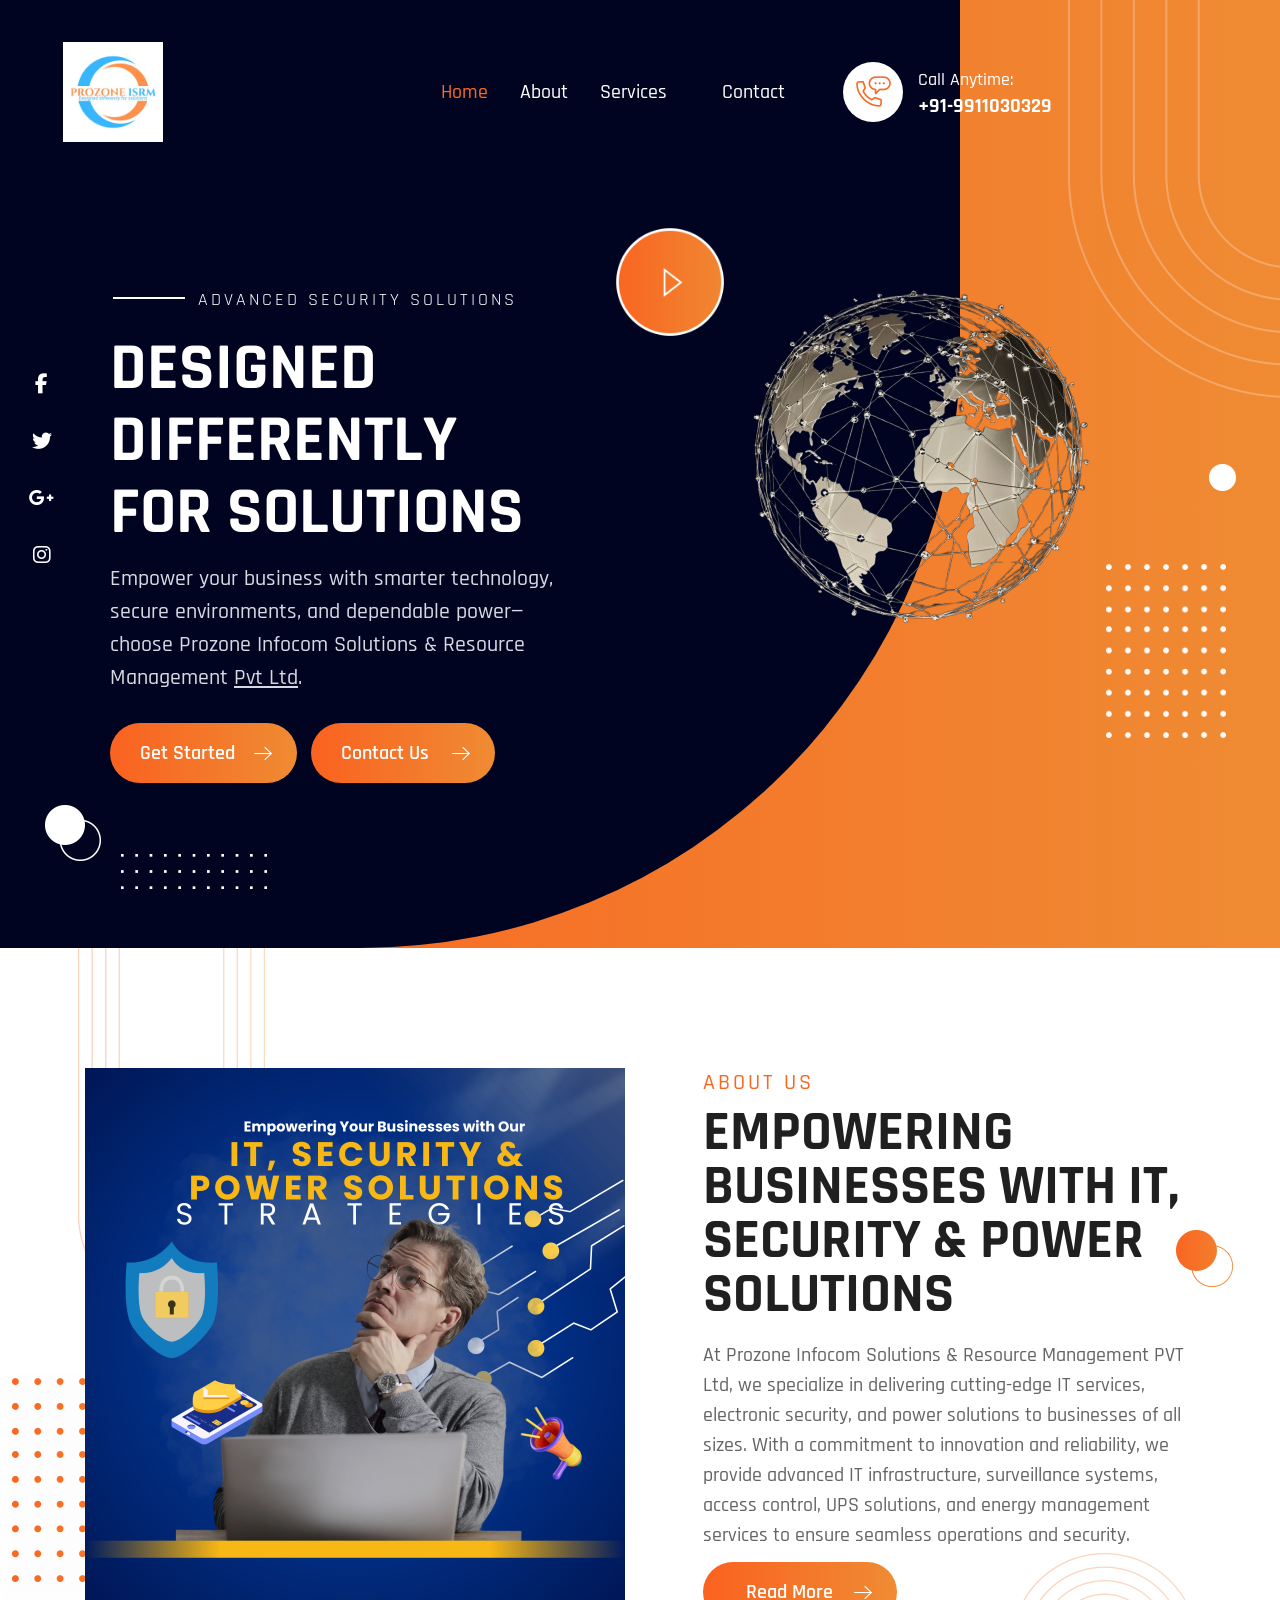
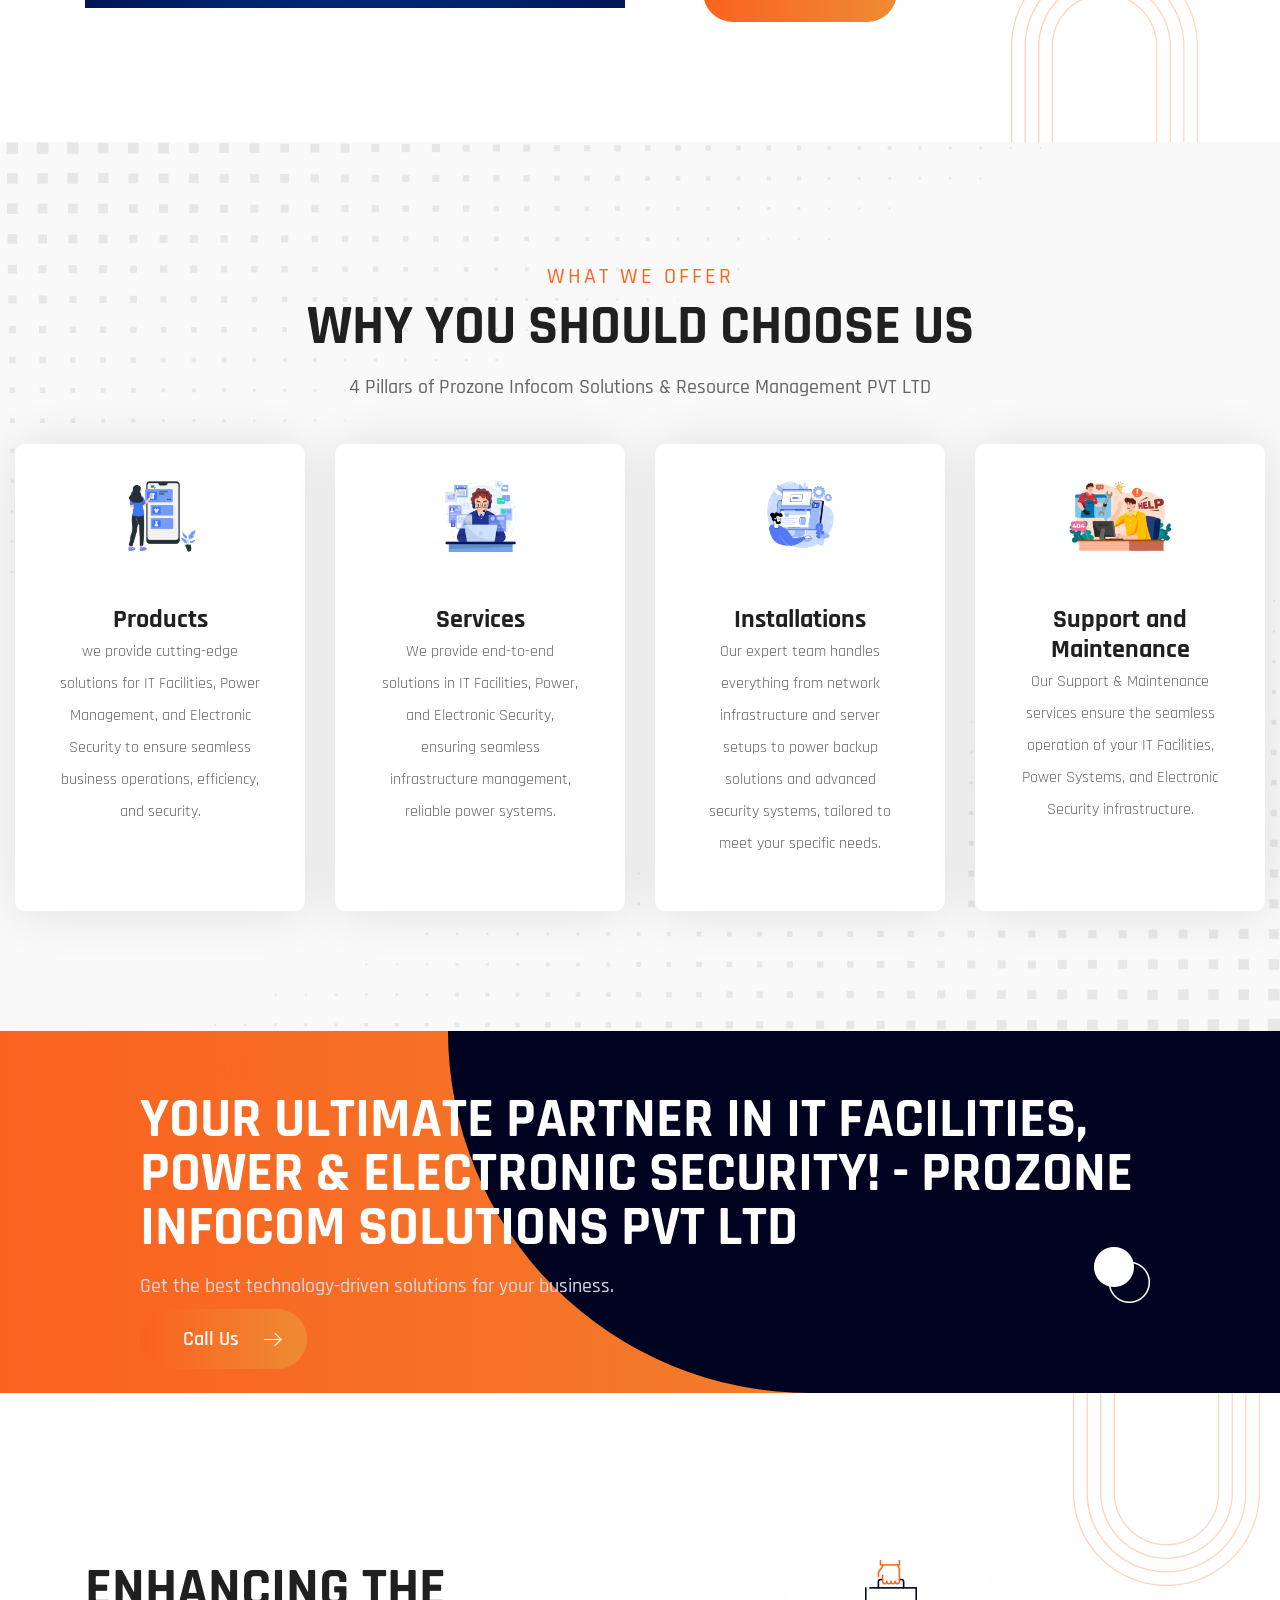
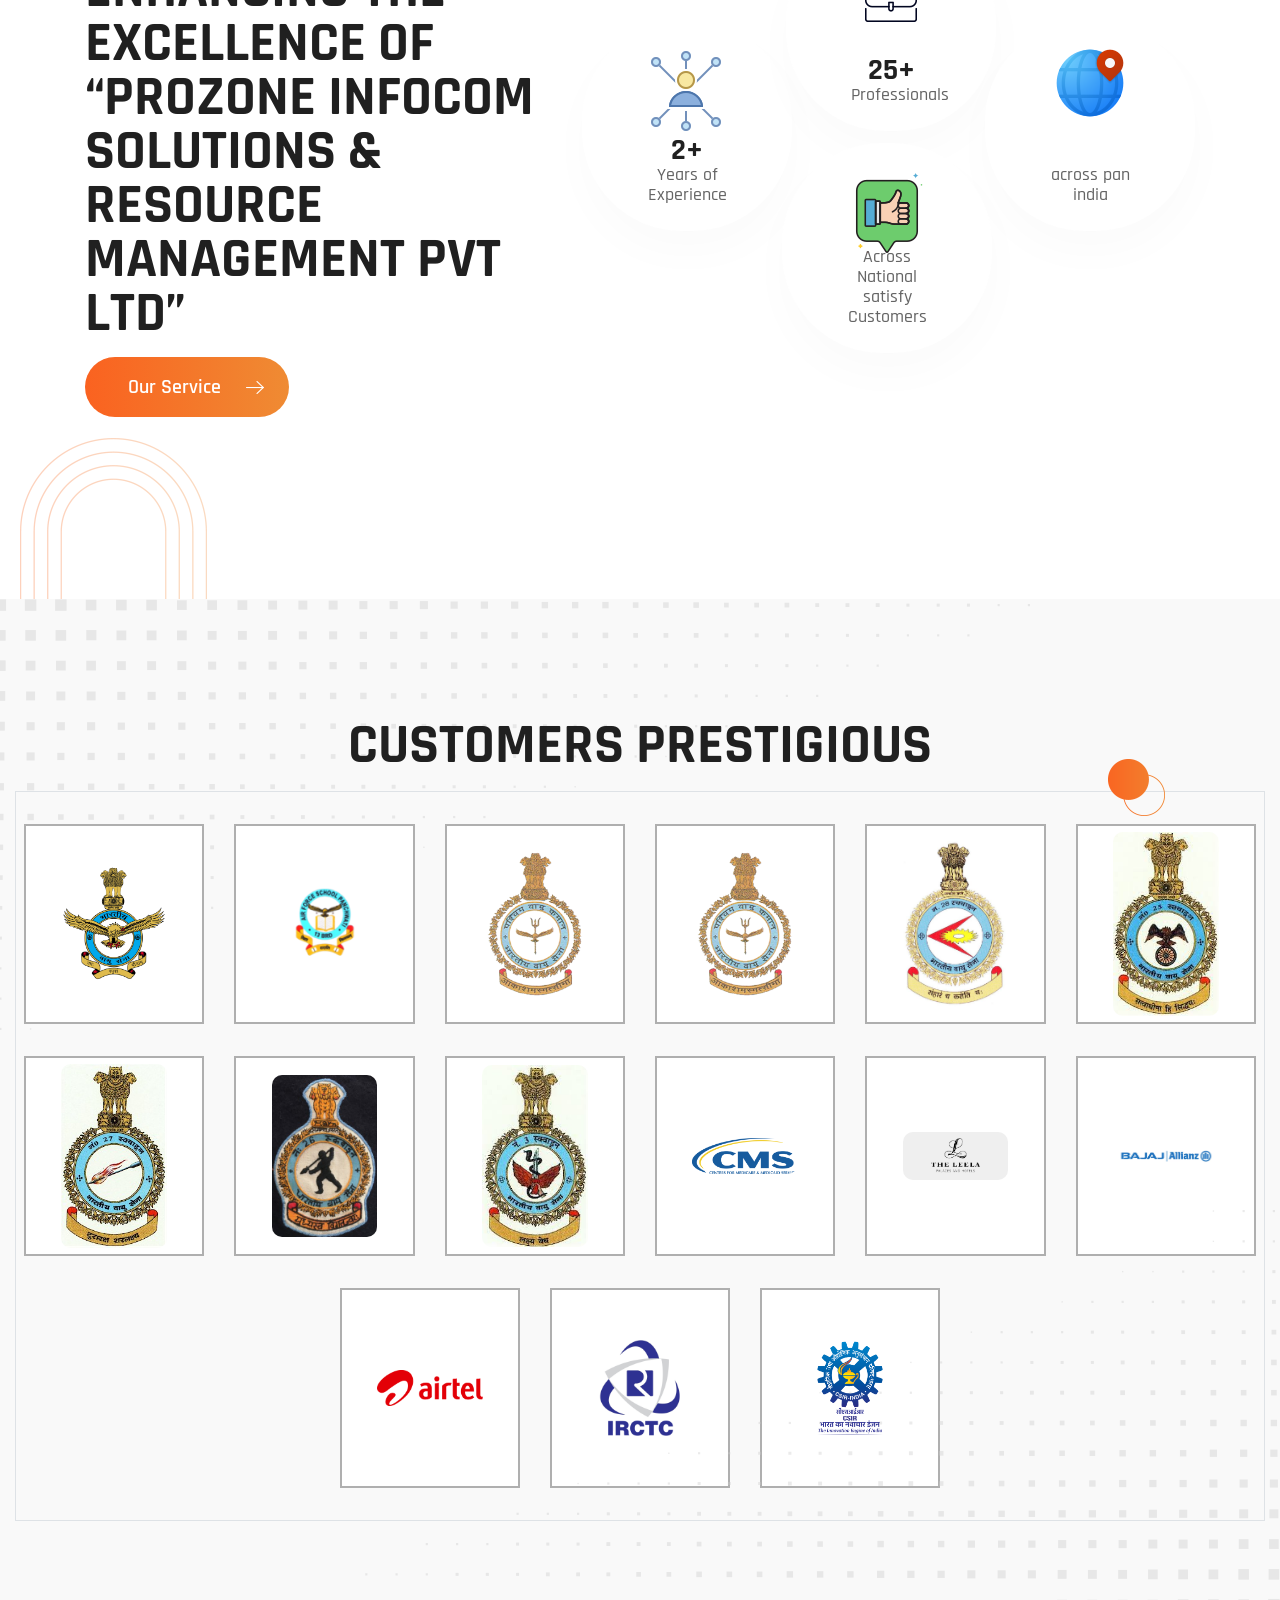
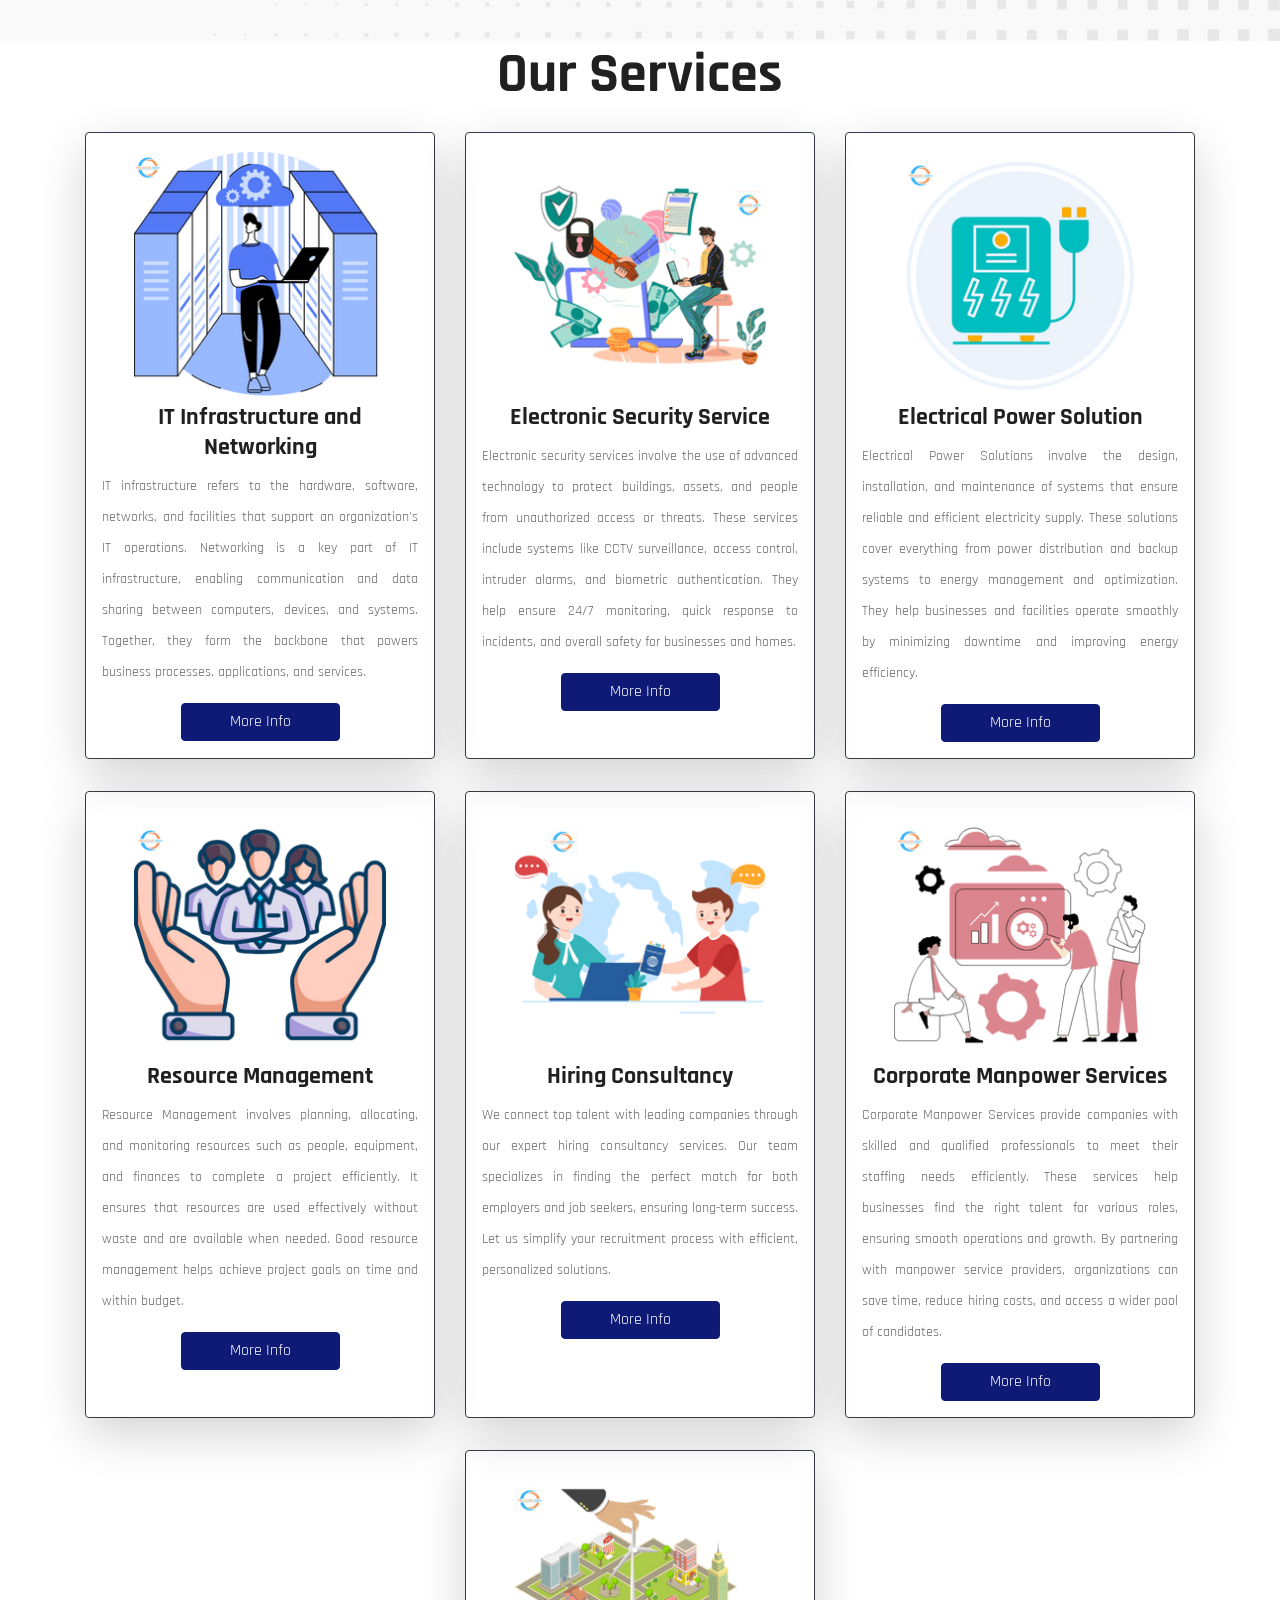
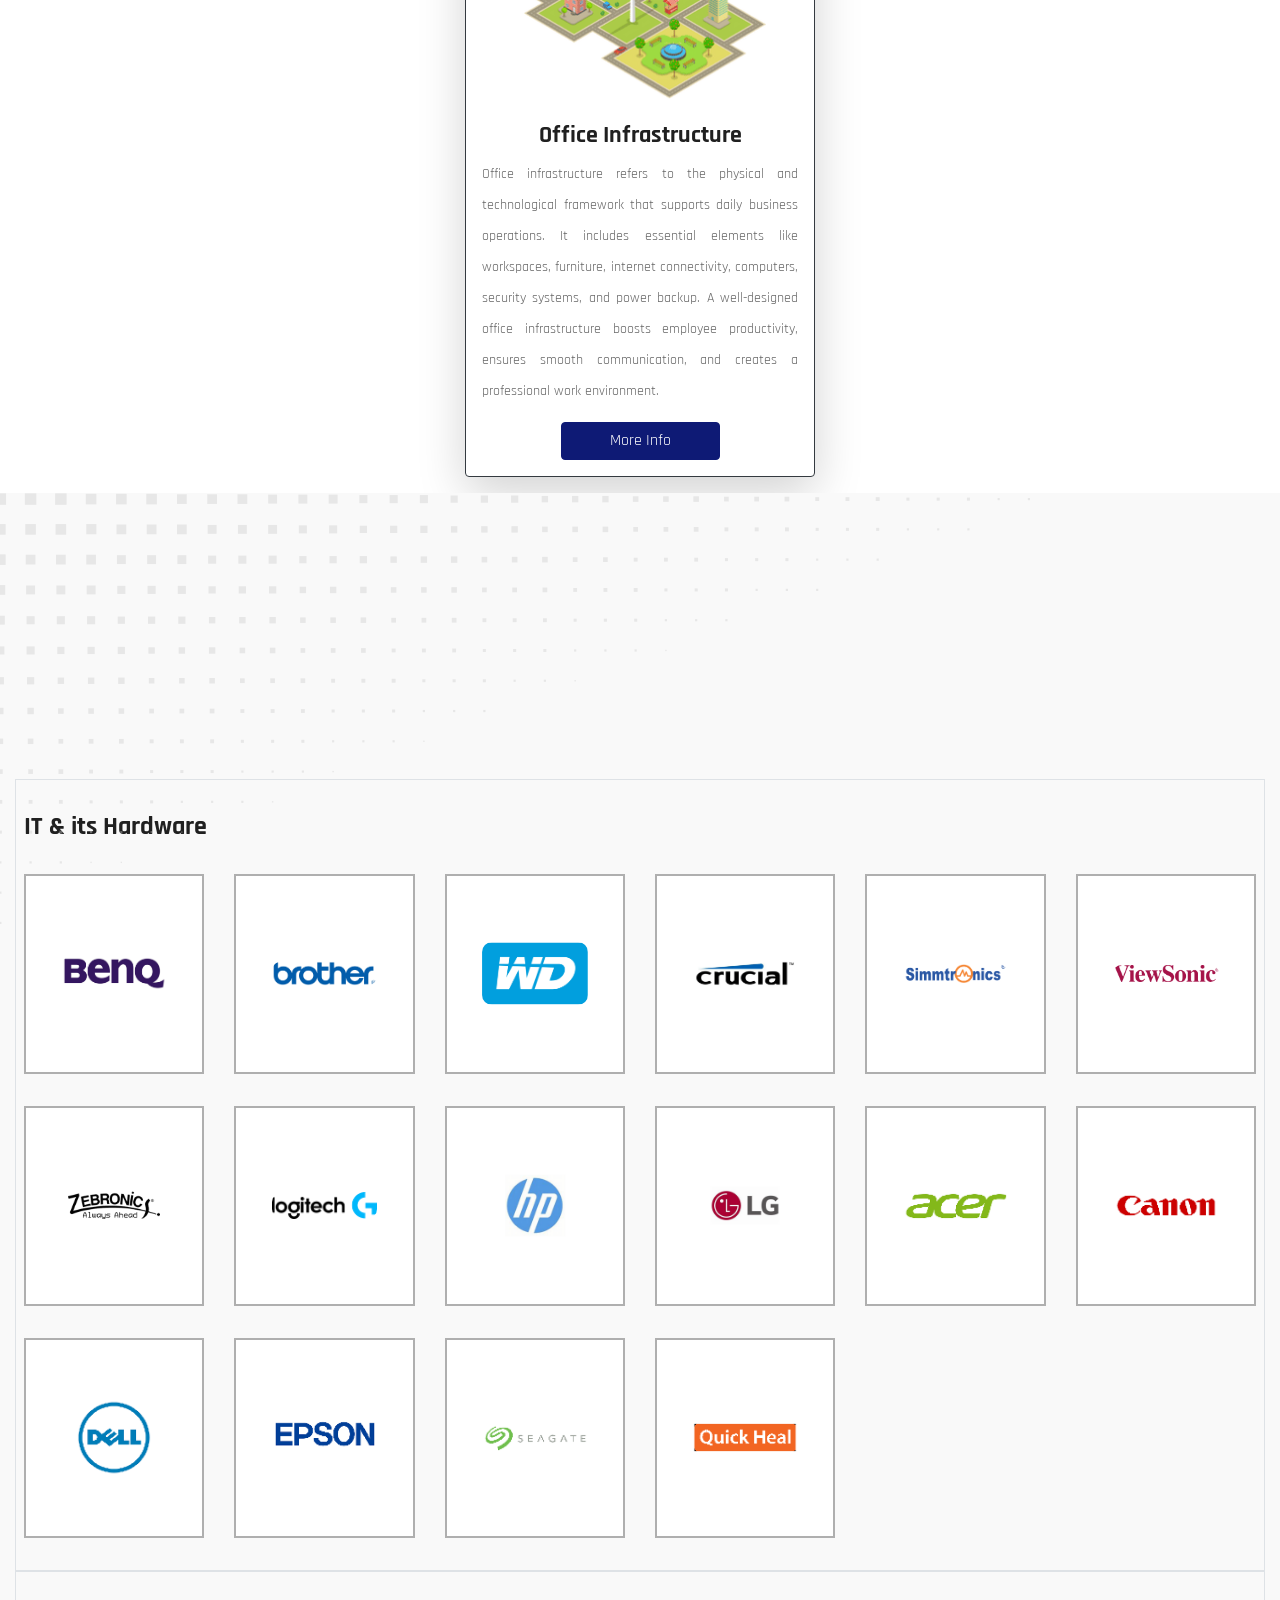
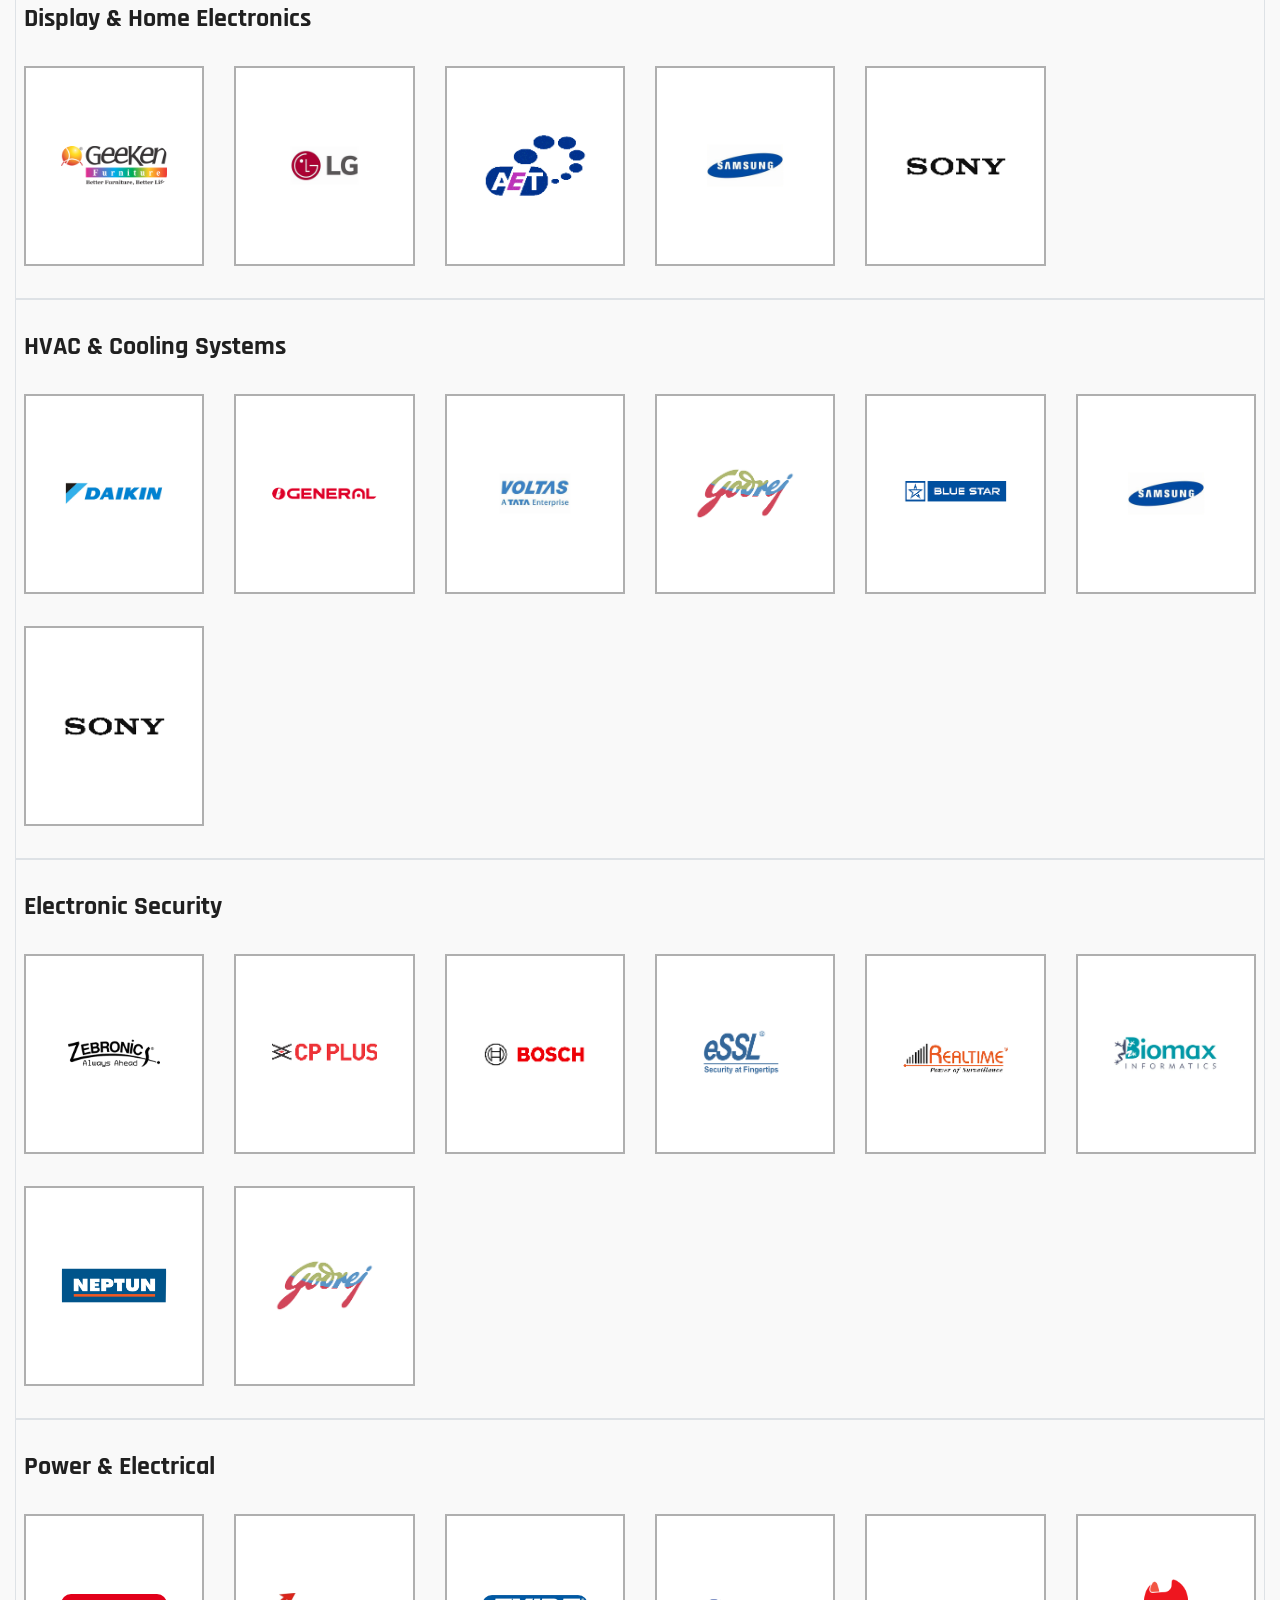
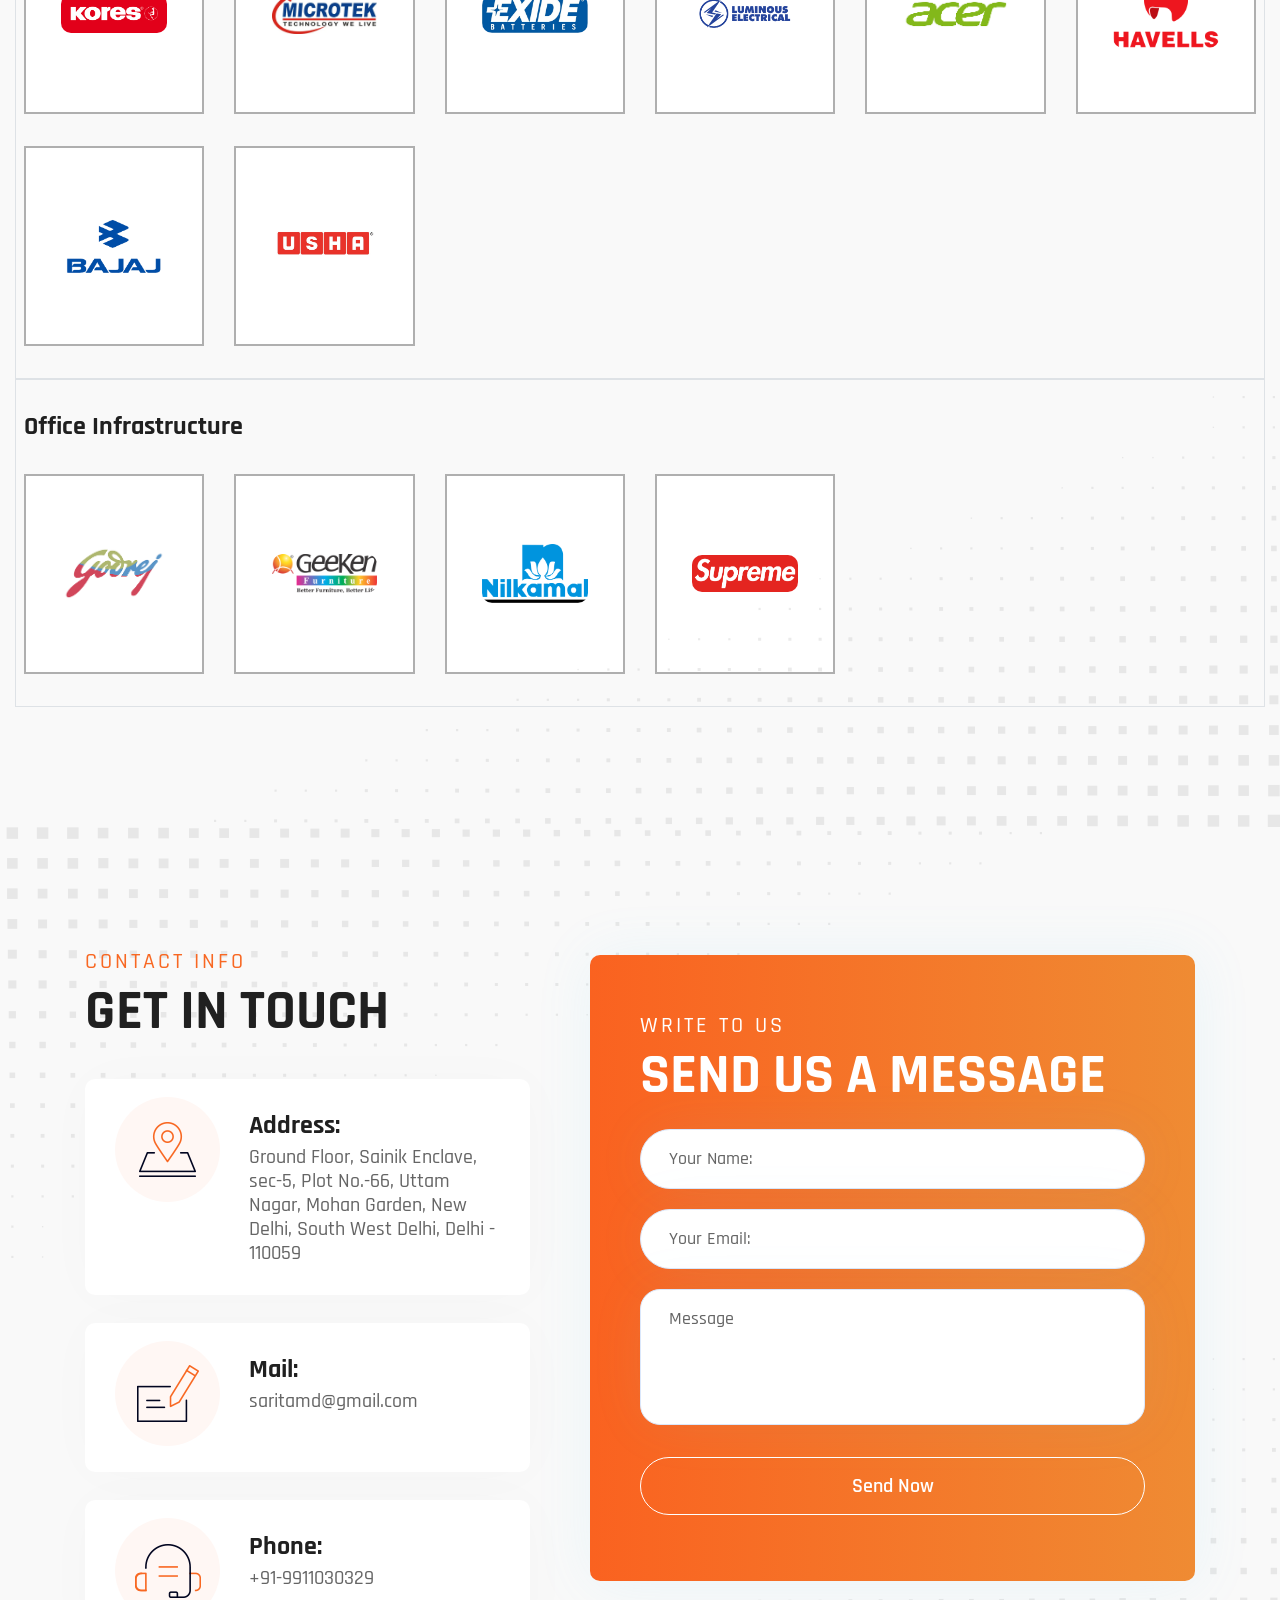
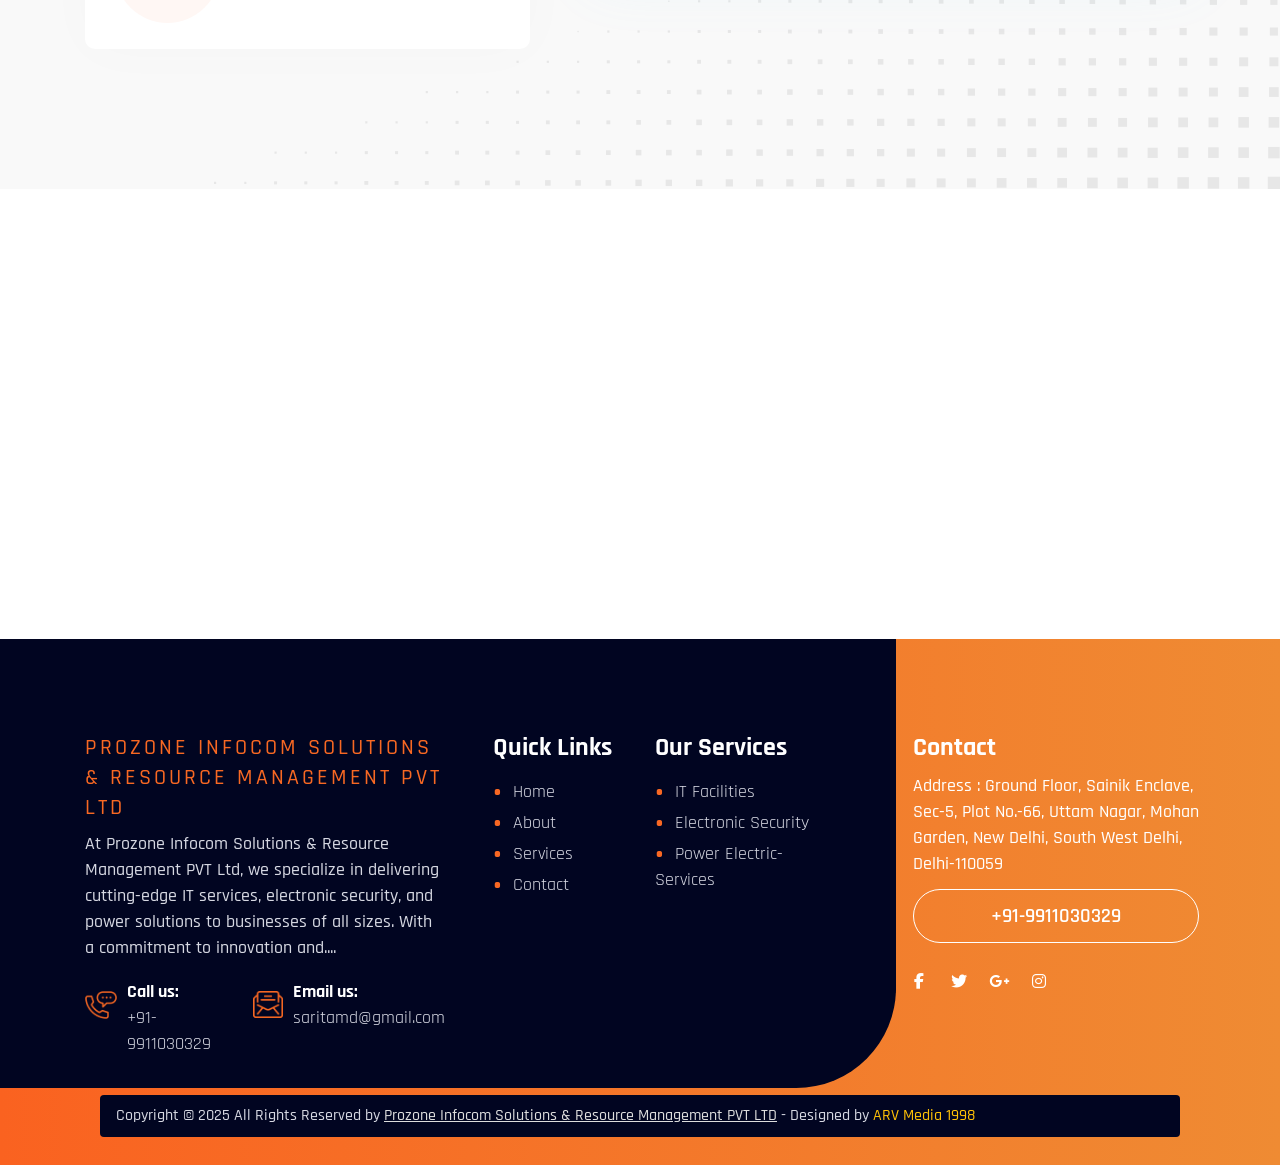
==== commit 3fa59fd7: "load" ====
--- a/index.html
+++ b/index.html
@@ -777,6 +777,16 @@
                         <div class="case-box1 case-box  ">
                             <div class=" ">
                                 <figure class="image mb-0">
+                                    <img src="image/partner/benqu.jpg" alt="" class="">
+                                </figure>
+                            </div>
+
+                        </div>
+                    </div>
+                    <div class="  col-12 col-sm-6 col-lg-2 my-3">
+                        <div class="case-box1 case-box  ">
+                            <div class=" ">
+                                <figure class="image mb-0">
                                     <img src="image/partner/brother.jpg" alt="" class="">
                                 </figure>
                             </div>
@@ -937,6 +947,16 @@
                         <div class="case-box1 case-box  ">
                             <div class=" ">
                                 <figure class="image mb-0">
+                                    <img src="image/partner/GEEKEN LOGO.jpg" alt="" class="">
+                                </figure>
+                            </div>
+
+                        </div>
+                    </div>
+                    <div class="col-12 col-sm-6 col-lg-2 my-3">
+                        <div class="case-box1 case-box  ">
+                            <div class=" ">
+                                <figure class="image mb-0">
                                     <img src="image/partner/LG.png" alt="" class="">
                                 </figure>
                             </div>
@@ -1065,6 +1085,16 @@
                         <div class="case-box1 case-box  ">
                             <div class=" ">
                                 <figure class="image mb-0">
+                                    <img src="image/partner/zebronics.jpg" alt="" class="">
+                                </figure>
+                            </div>
+
+                        </div>
+                    </div>
+                    <div class="col-12 col-sm-6 col-lg-2 my-3">
+                        <div class="case-box1 case-box  ">
+                            <div class=" ">
+                                <figure class="image mb-0">
                                     <img src="image/partner/4.png" alt="" class="">
                                 </figure>
                             </div>
@@ -1140,6 +1170,16 @@
                 <div class=" row">
 
 
+                    <div class="col-12 col-sm-6 col-lg-2 my-3">
+                        <div class="case-box1 case-box  ">
+                            <div class=" ">
+                                <figure class="image mb-0">
+                                    <img src="image/partner/kores.jpg" alt="" class="">
+                                </figure>
+                            </div>
+
+                        </div>
+                    </div>
                     <div class="col-12 col-sm-6 col-lg-2 my-3">
                         <div class="case-box1 case-box  ">
                             <div class=" ">
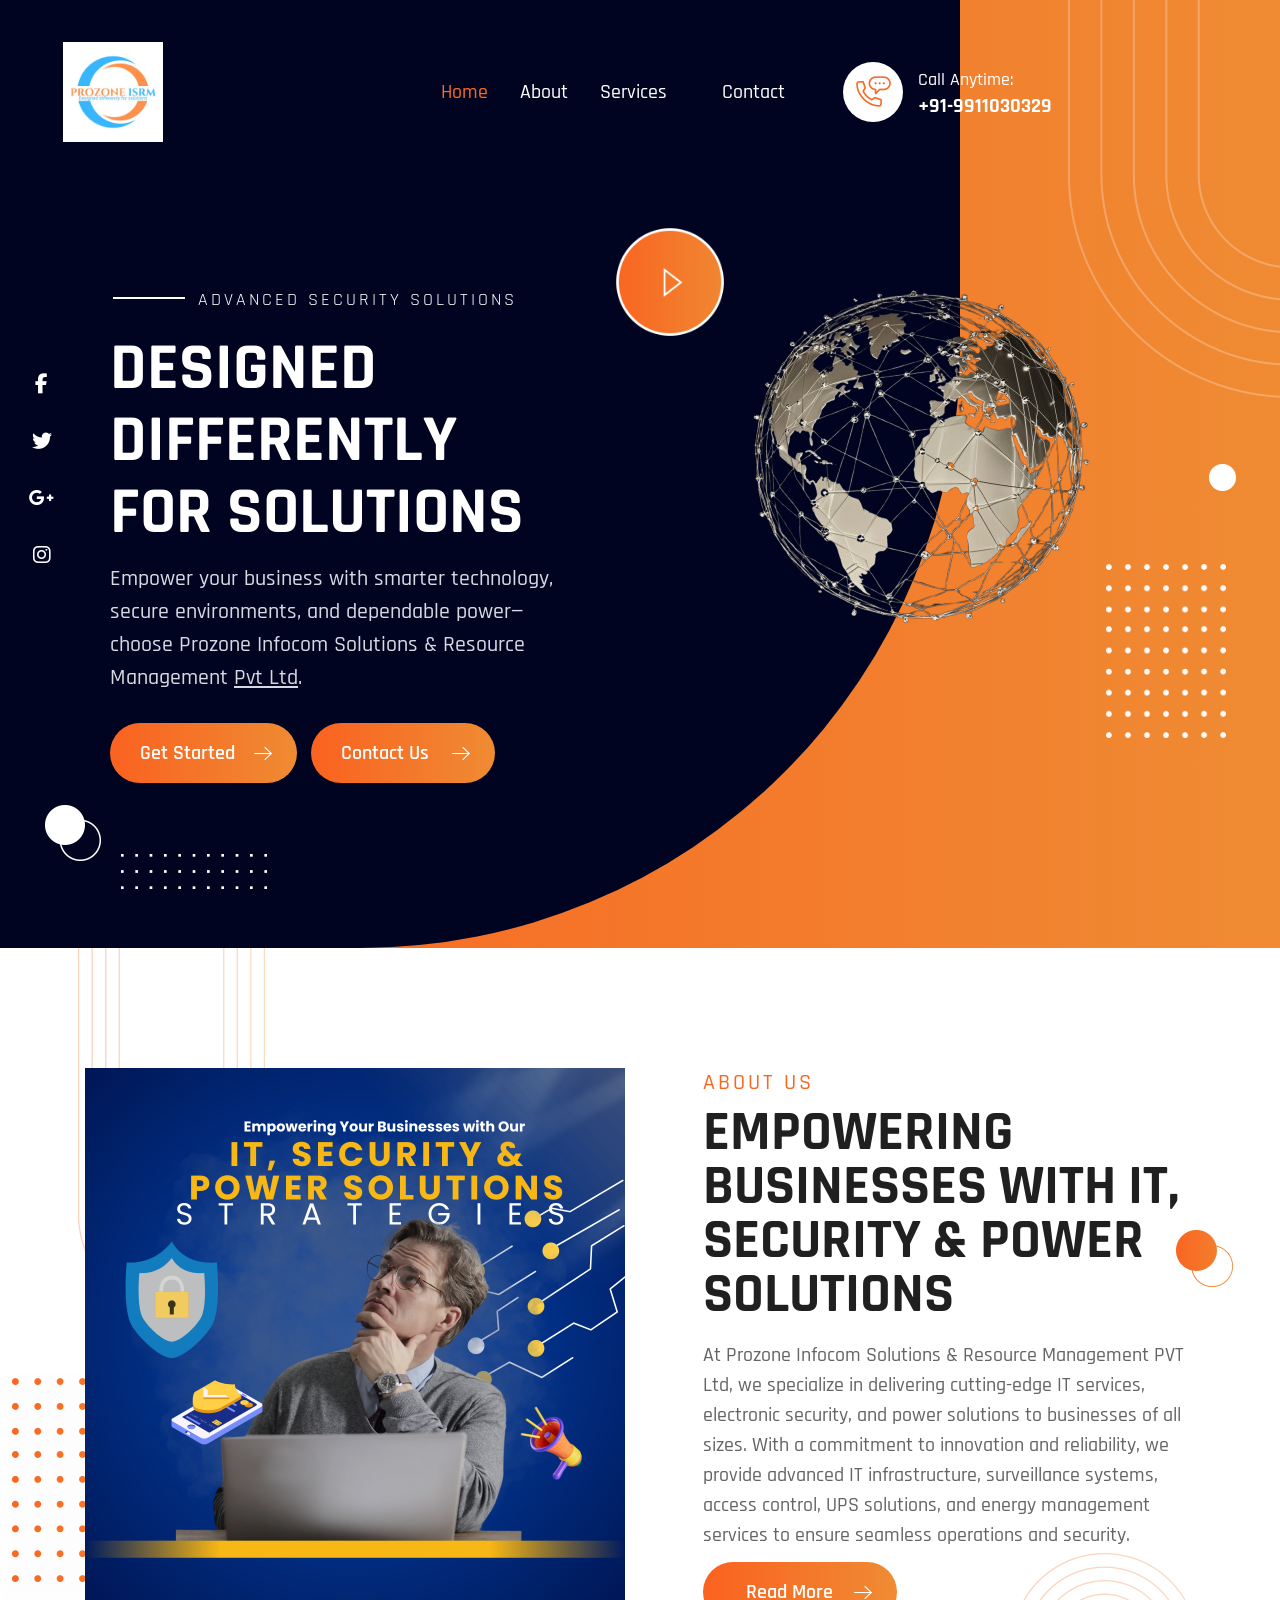
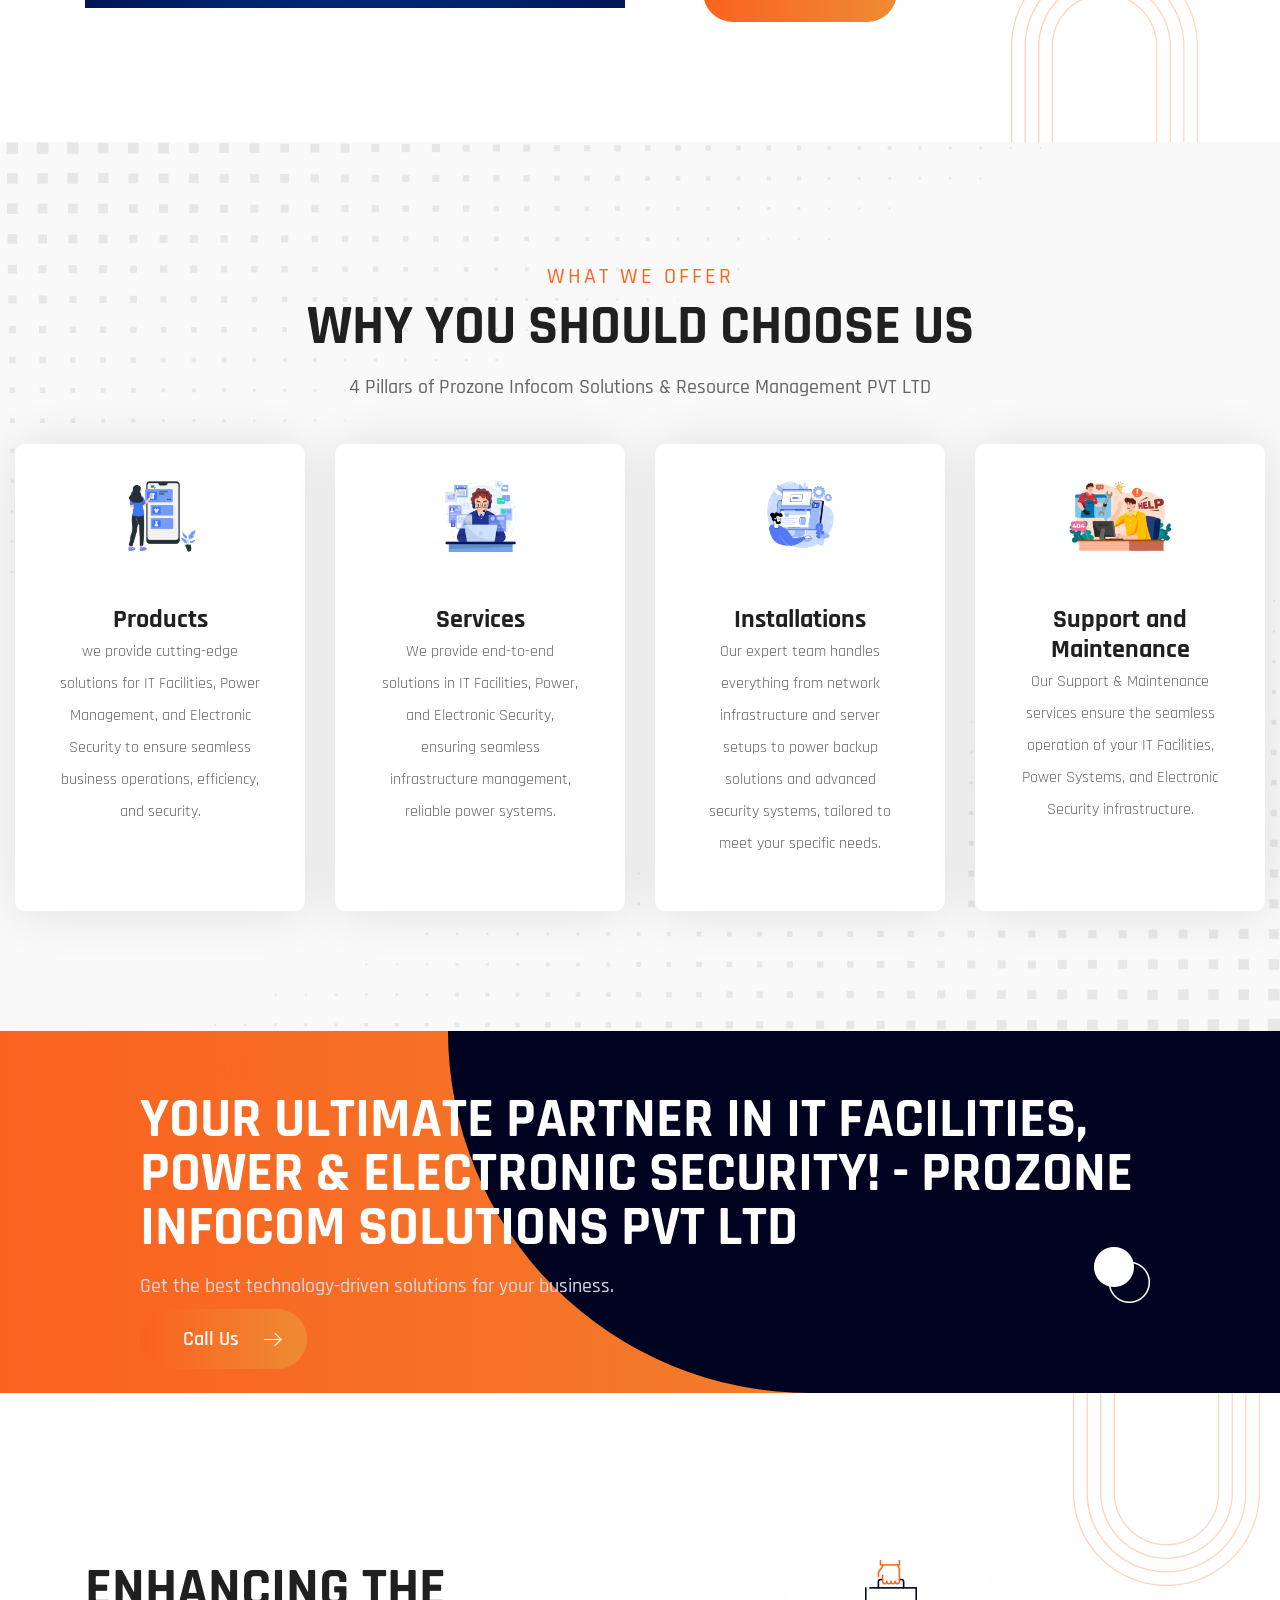
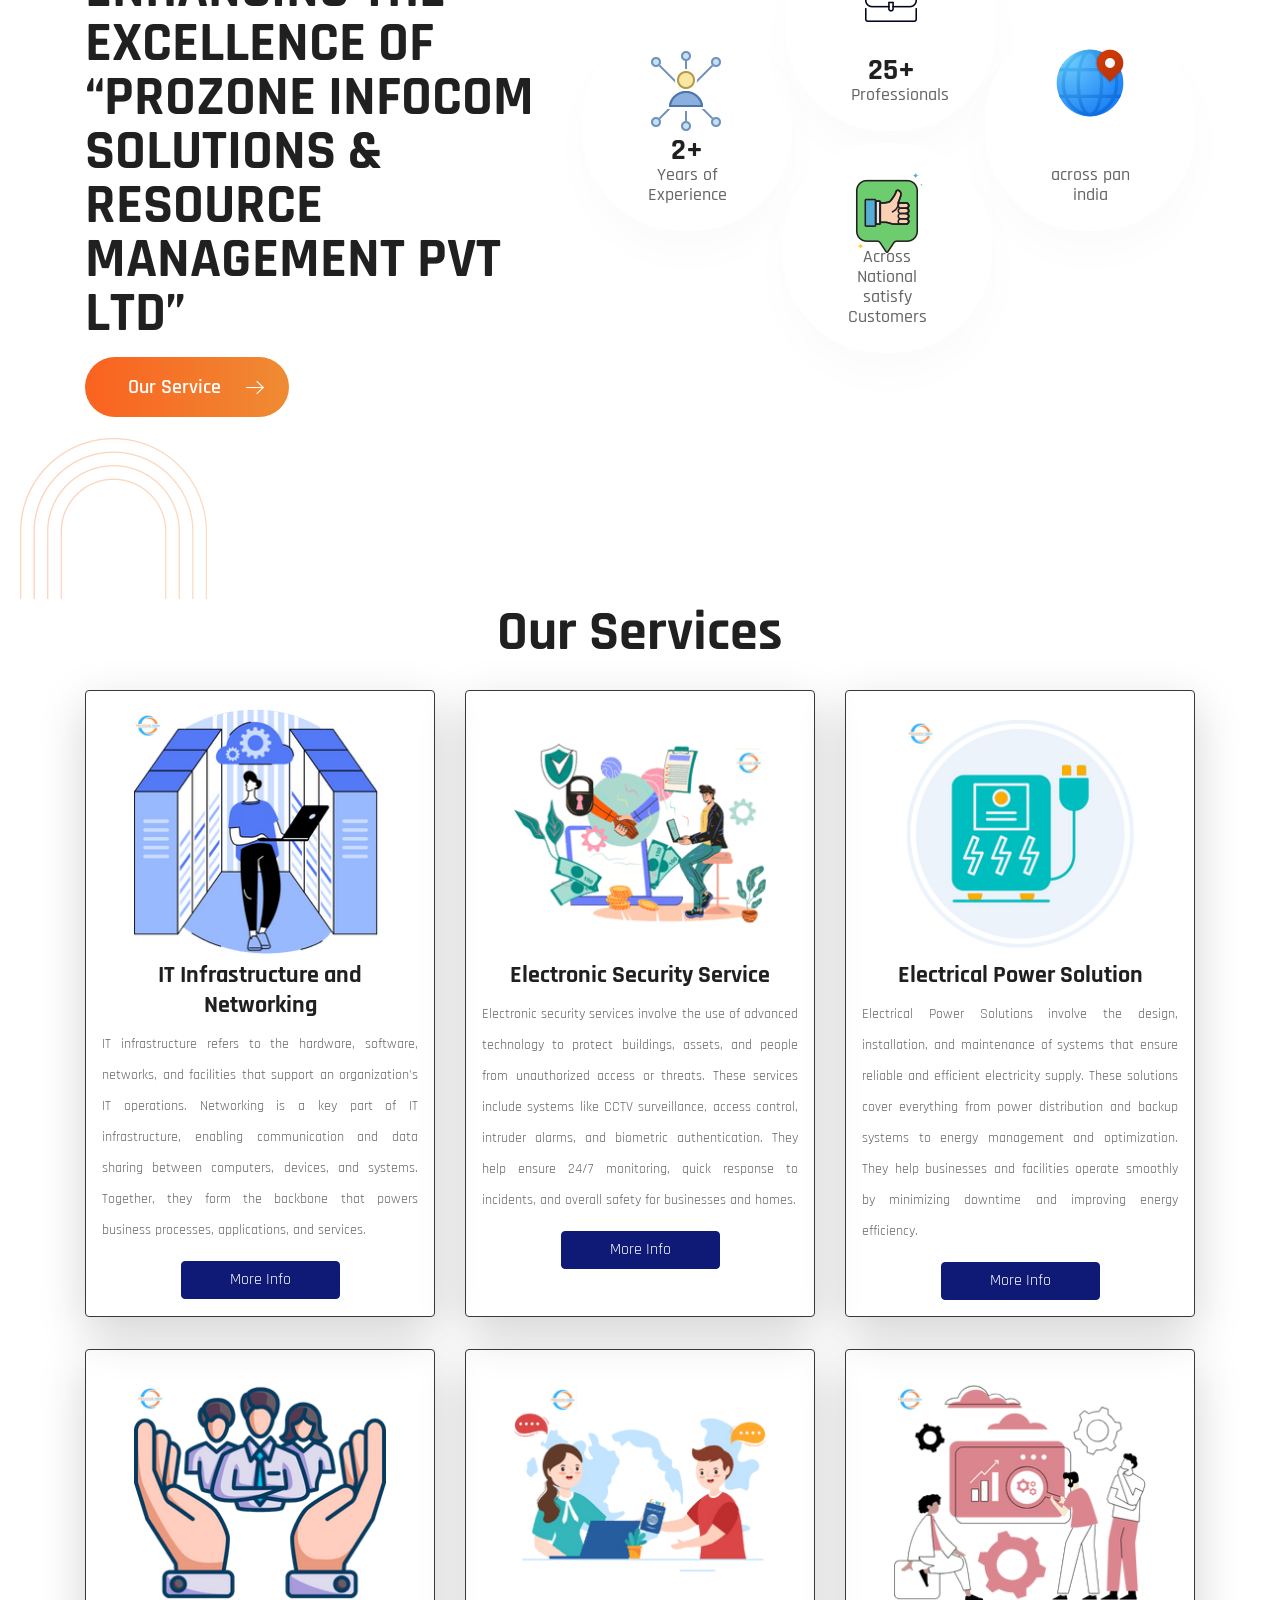
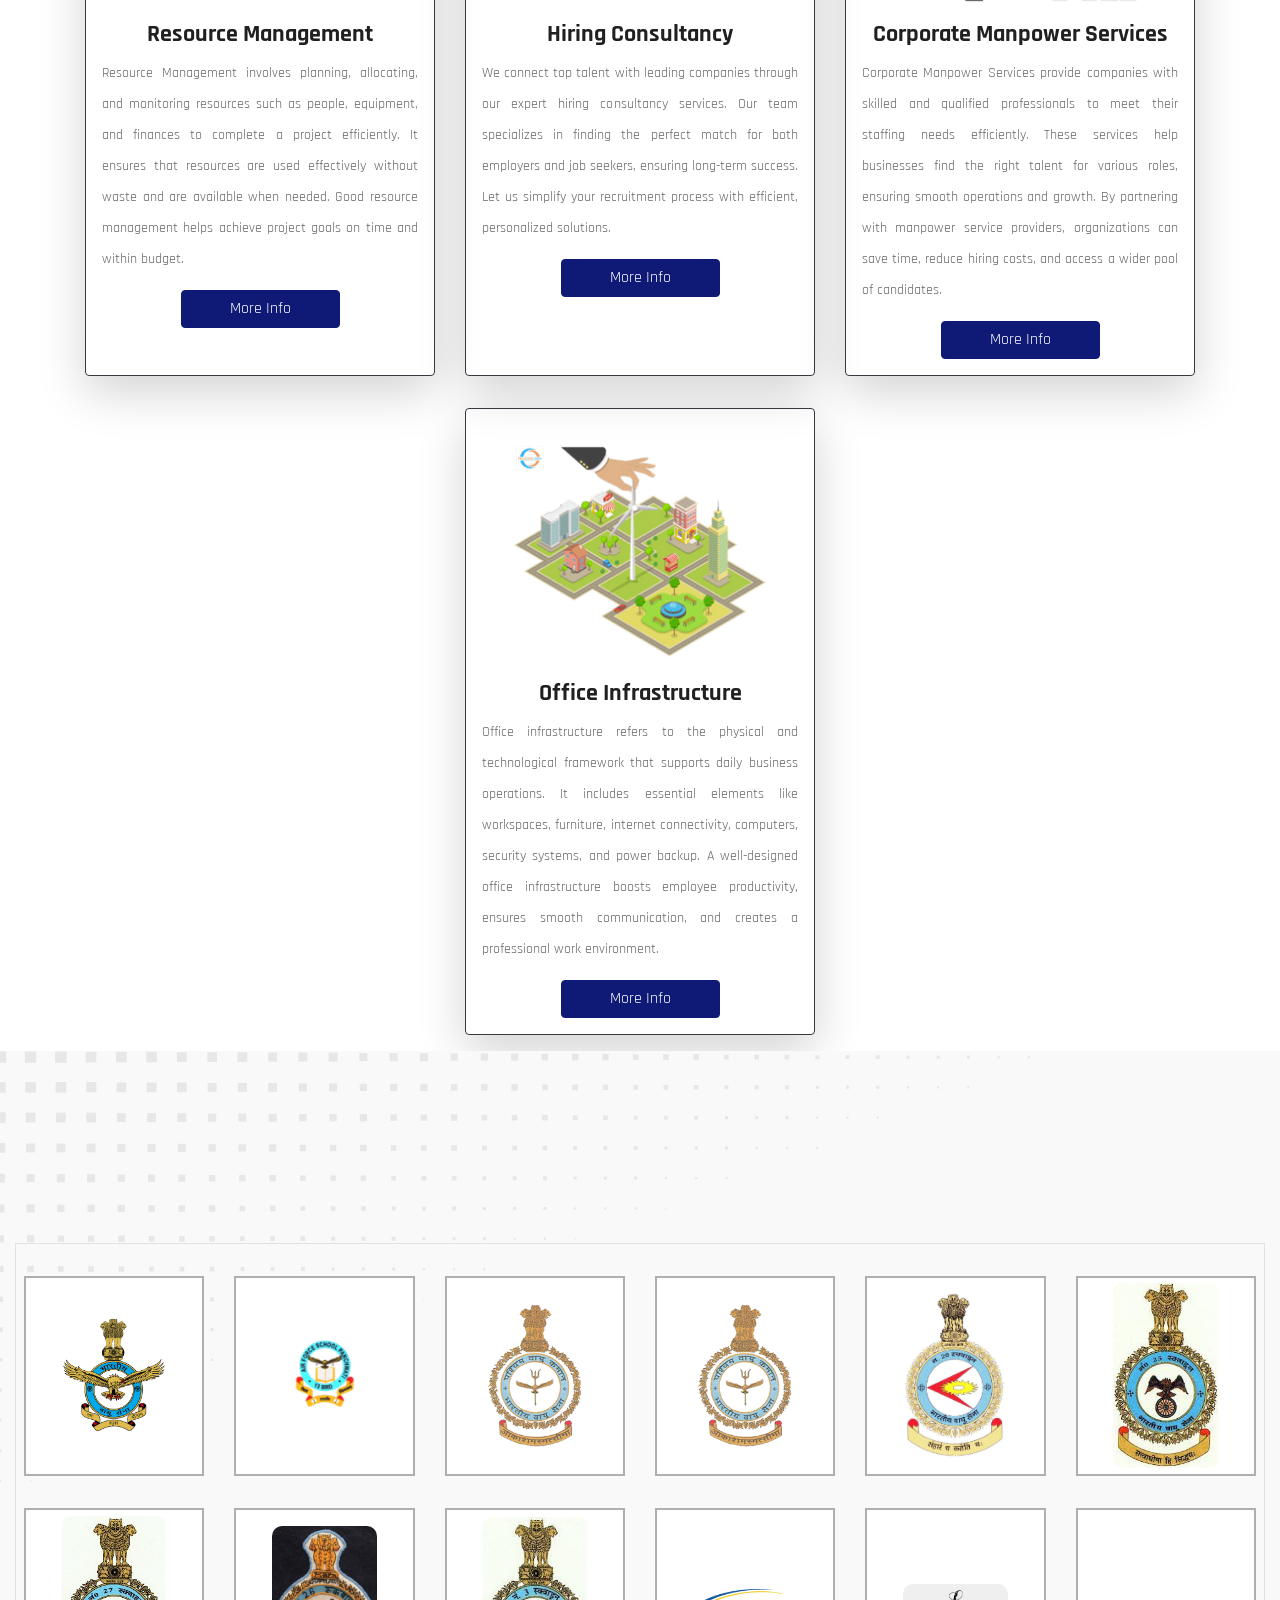
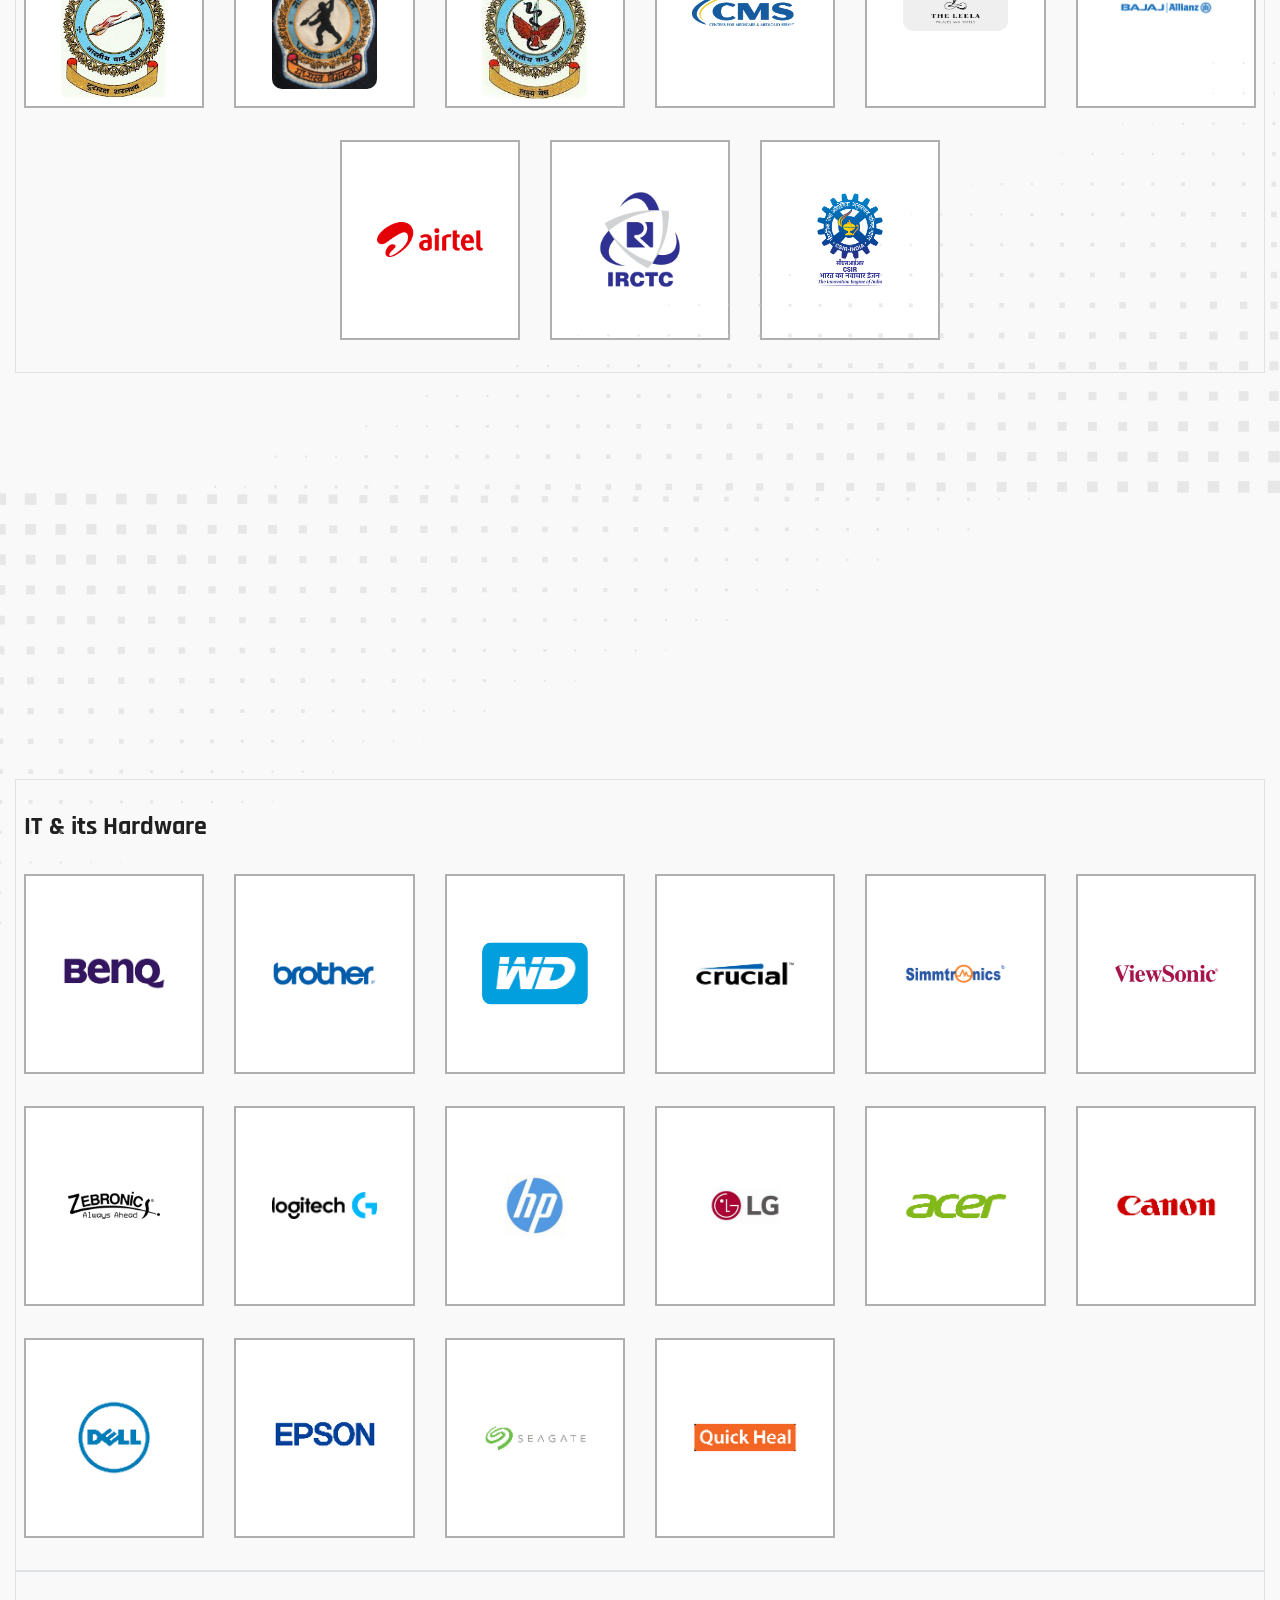
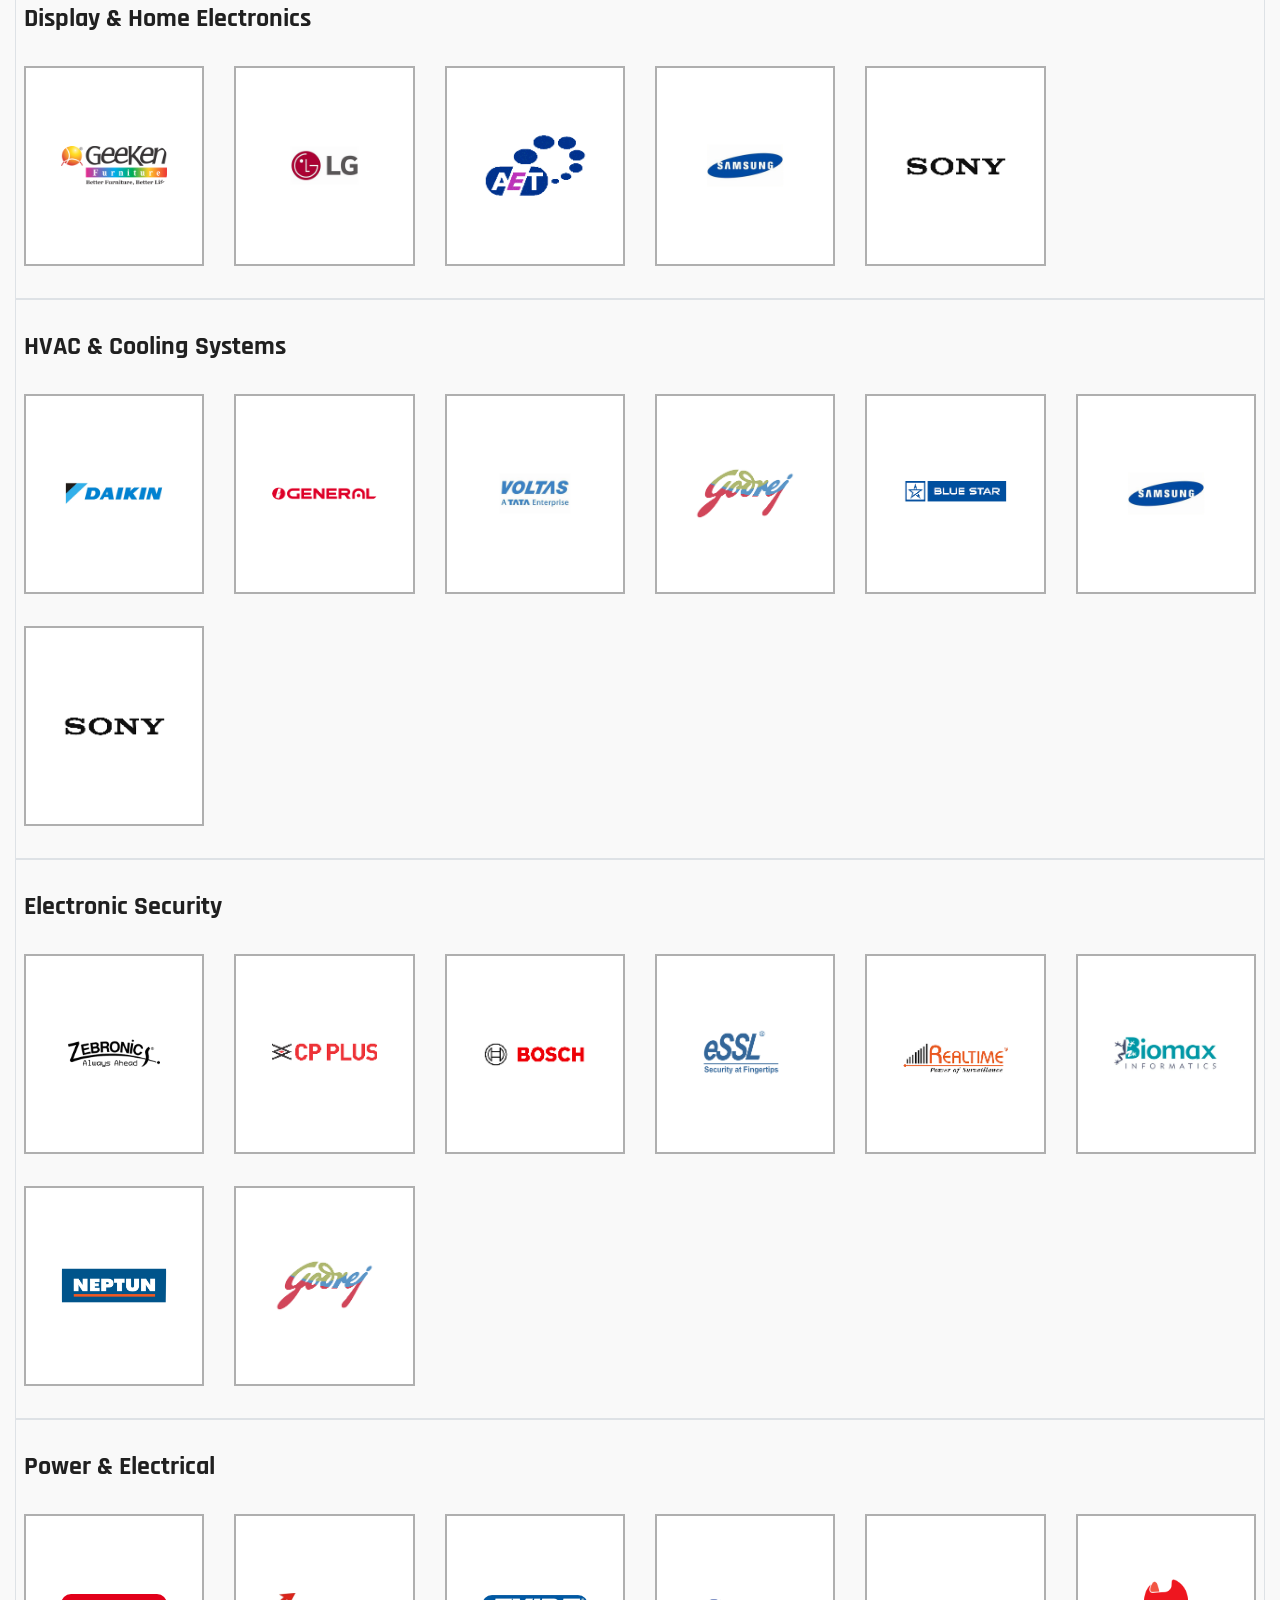
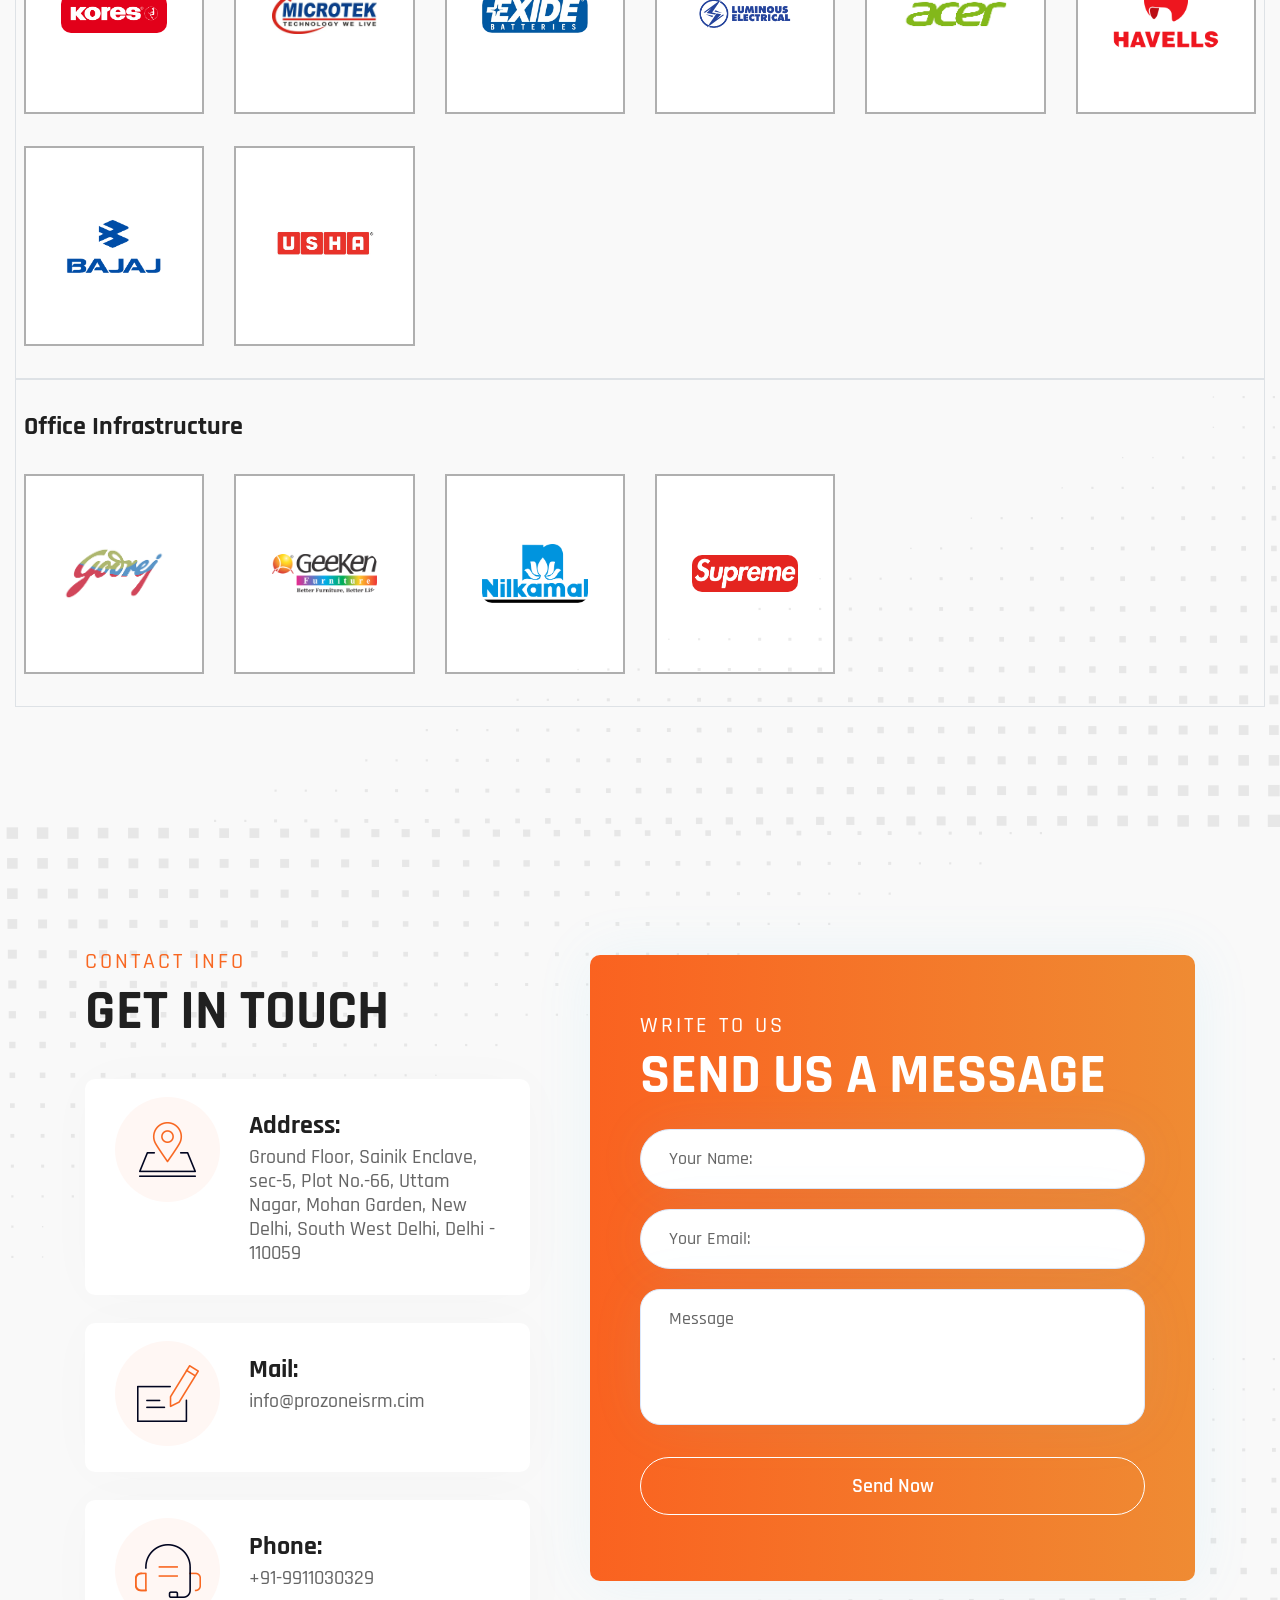
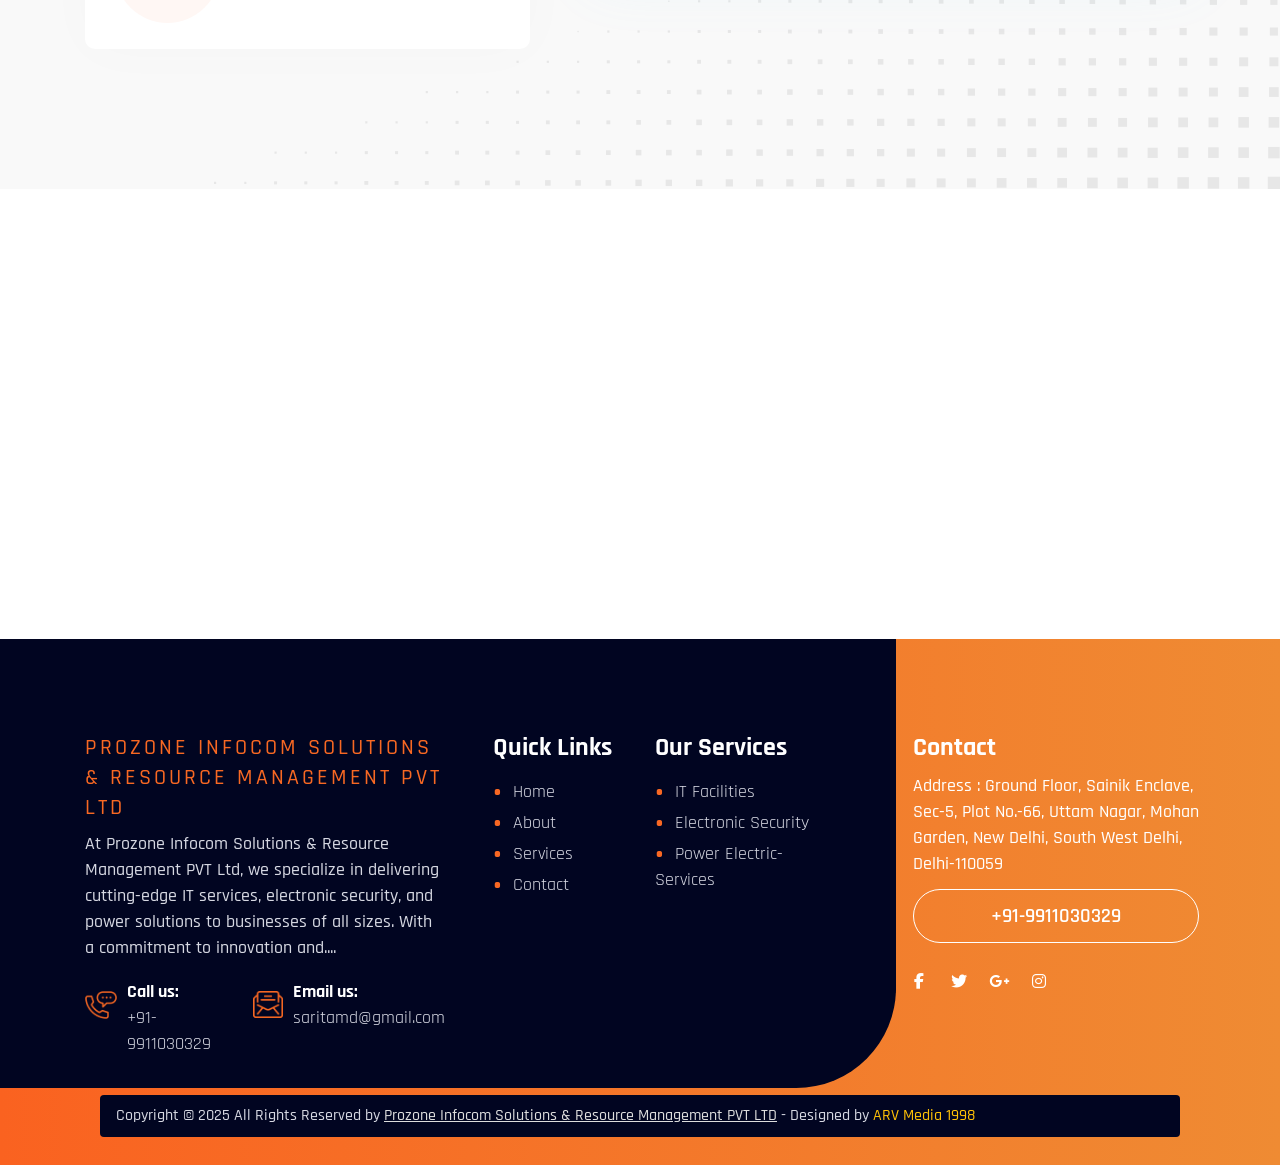
==== commit 0cbf61ea: "load" ====
--- a/index.html
+++ b/index.html
@@ -460,185 +460,7 @@
             <img src="./assets/images/service-rightlayer.png" alt="" class="img-fluid">
         </figure>
     </section>
-    <section class="project-section">
-        <figure class="offer-toplayer mb-0">
-            <img src="./assets/images/offer-toplayer.png" alt="" class="img-fluid">
-        </figure>
-        <div class="container-fluid">
-            <div class="row">
-                <div class="col-12">
-                    <div class="project_content" data-aos="fade-right">
-
-                        <h2>Customers Prestigious </h2>
-                        
-                        <figure class="offer-circleimage mb-0">
-                            <img src="./assets/images/offer-circleimage.png" alt="" class="img-fluid">
-                        </figure>
-                    </div>
-                </div>
-            </div>
-            <div class=" border px-2 py-3">
-              
-                <div class=" row justify-content-center" >
-                    <div class="  col-6 col-sm-6 col-md-4 col-lg-2 my-3">
-                        <div class="case-box1 case-box  ">
-                            <div class=" ">
-                                <figure class="image mb-0">
-                                    <img src="image/company/1.png" alt="" class="">
-                                </figure>
-                            </div>
-
-                        </div>
-                    </div>
-                    <div class="col-6 col-sm-6 col-md-4 col-lg-2 my-3">
-                        <div class="case-box1 case-box  ">
-                            <div class=" ">
-                                <figure class="image mb-0">
-                                    <img src="image/company/2.jpg" alt="" class="">
-                                </figure>
-                            </div>
-
-                        </div>
-                    </div>
-                    <div class="col-6 col-sm-6  col-md-4 col-lg-2 my-3">
-                        <div class="case-box1 case-box  ">
-                            <div class=" ">
-                                <figure class="image mb-0">
-                                    <img src="image/company/3.png" alt="" class="">
-                                </figure>
-                            </div>
-
-                        </div>
-                    </div>
-                    <div class="col-6 col-sm-6 col-lg-2 col-md-4 my-3">
-                        <div class="case-box1 case-box  ">
-                            <div class=" ">
-                                <figure class="image mb-0">
-                                    <img src="image/company/4.jpg" alt="" class="">
-                                </figure>
-                            </div>
-
-                        </div>
-                    </div>
-                    <div class="col-6 col-sm-6 col-lg-2 col-md-4 my-3">
-                        <div class="case-box1 case-box  ">
-                            <div class=" ">
-                                <figure class="image mb-0">
-                                    <img src="image/company/5.jpg" alt="" class="">
-                                </figure>
-                            </div>
-
-                        </div>
-                    </div>
-                    <div class="col-6 col-sm-6 col-lg-2 col-md-4 my-3">
-                        <div class="case-box1 case-box  ">
-                            <div class=" ">
-                                <figure class="image mb-0">
-                                    <img src="image/company/6.jpg" alt="" class="">
-                                </figure>
-                            </div>
-
-                        </div>
-                    </div>
-                    <div class="col-6 col-sm-6 col-lg-2 col-md-4 my-3">
-                        <div class="case-box1 case-box  ">
-                            <div class=" ">
-                                <figure class="image mb-0">
-                                    <img src="image/company/7.jpg" alt="" class="">
-                                </figure>
-                            </div>
-
-                        </div>
-                    </div>
-                    <div class="col-6 col-sm-6 col-lg-2 col-md-4 my-3">
-                        <div class="case-box1 case-box  ">
-                            <div class=" ">
-                                <figure class="image mb-0">
-                                    <img src="image/company/8.jpg" alt="" class="">
-                                </figure>
-                            </div>
-
-                        </div>
-                    </div>
-                    <div class="col-6 col-sm-6 col-lg-2 col-md-4  my-3">
-                        <div class="case-box1 case-box  ">
-                            <div class=" ">
-                                <figure class="image mb-0">
-                                    <img src="image/company/9.jpg" alt="" class="">
-                                </figure>
-                            </div>
-
-                        </div>
-                    </div>
-                    <div class="col-6 col-sm-6 col-lg-2 col-md-4 my-3">
-                        <div class="case-box1 case-box  ">
-                            <div class=" ">
-                                <figure class="image mb-0">
-                                    <img src="image/company/10.jpg" alt="" class="">
-                                </figure>
-                            </div>
-
-                        </div>
-                    </div>
-                    <div class="col-6 col-sm-6 col-lg-2 col-md-4 my-3">
-                        <div class="case-box1 case-box  ">
-                            <div class=" ">
-                                <figure class="image mb-0">
-                                    <img src="image/company/11.jpg" alt="" class="">
-                                </figure>
-                            </div>
-
-                        </div>
-                    </div>
-                    <div class="col-6 col-sm-6 col-lg-2 col-md-4 my-3">
-                        <div class="case-box1 case-box  ">
-                            <div class=" ">
-                                <figure class="image mb-0">
-                                    <img src="image/company/12.jpg" alt="" class="">
-                                </figure>
-                            </div>
-
-                        </div>
-                    </div>
-                    <div class="col-6 col-sm-6 col-lg-2 col-md-4 my-3">
-                        <div class="case-box1 case-box  ">
-                            <div class=" ">
-                                <figure class="image mb-0">
-                                    <img src="image/company/13.jpg" alt="" class="">
-                                </figure>
-                            </div>
-
-                        </div>
-                    </div>
-                    <div class="col-6 col-sm-6 col-lg-2 col-md-4 my-3">
-                        <div class="case-box1 case-box  ">
-                            <div class=" ">
-                                <figure class="image mb-0">
-                                    <img src="image/company/14.jpg" alt="" class="">
-                                </figure>
-                            </div>
-
-                        </div>
-                    </div>
-                    <div class="col-6 col-sm-6 col-lg-2 col-md-4 my-3">
-                        <div class="case-box1 case-box  ">
-                            <div class=" ">
-                                <figure class="image mb-0">
-                                    <img src="image/company/15.jpg" alt="" class="">
-                                </figure>
-                            </div>
-
-                        </div>
-                    </div>
-                    
-
-                </div>
-            </div>
-        </div>
-        <figure class="offer-bottomlayer mb-0">
-            <img src="./assets/images/offer-bottomlayer.png" alt="" class="img-fluid">
-        </figure>
-    </section>
+   
     <section>
         <div class="container">
             <h3 class="text-center display-4 fw-bold">Our Services</h3>
@@ -749,7 +571,185 @@
         </div>
     </section>
     <!-- Project -->
-
+    <section class="project-section">
+        <figure class="offer-toplayer mb-0">
+            <img src="./assets/images/offer-toplayer.png" alt="" class="img-fluid">
+        </figure>
+        <div class="container-fluid">
+            <div class="row">
+                <div class="col-12">
+                    <div class="project_content" data-aos="fade-right">
+
+                        <h2>Customers Prestigious </h2>
+                        
+                        <figure class="offer-circleimage mb-0">
+                            <img src="./assets/images/offer-circleimage.png" alt="" class="img-fluid">
+                        </figure>
+                    </div>
+                </div>
+            </div>
+            <div class=" border px-2 py-3">
+              
+                <div class=" row justify-content-center" >
+                    <div class="  col-6 col-sm-6 col-md-4 col-lg-2 my-3">
+                        <div class="case-box1 case-box  ">
+                            <div class=" ">
+                                <figure class="image mb-0">
+                                    <img src="image/company/1.png" alt="" class="">
+                                </figure>
+                            </div>
+
+                        </div>
+                    </div>
+                    <div class="col-6 col-sm-6 col-md-4 col-lg-2 my-3">
+                        <div class="case-box1 case-box  ">
+                            <div class=" ">
+                                <figure class="image mb-0">
+                                    <img src="image/company/2.jpg" alt="" class="">
+                                </figure>
+                            </div>
+
+                        </div>
+                    </div>
+                    <div class="col-6 col-sm-6  col-md-4 col-lg-2 my-3">
+                        <div class="case-box1 case-box  ">
+                            <div class=" ">
+                                <figure class="image mb-0">
+                                    <img src="image/company/3.png" alt="" class="">
+                                </figure>
+                            </div>
+
+                        </div>
+                    </div>
+                    <div class="col-6 col-sm-6 col-lg-2 col-md-4 my-3">
+                        <div class="case-box1 case-box  ">
+                            <div class=" ">
+                                <figure class="image mb-0">
+                                    <img src="image/company/4.jpg" alt="" class="">
+                                </figure>
+                            </div>
+
+                        </div>
+                    </div>
+                    <div class="col-6 col-sm-6 col-lg-2 col-md-4 my-3">
+                        <div class="case-box1 case-box  ">
+                            <div class=" ">
+                                <figure class="image mb-0">
+                                    <img src="image/company/5.jpg" alt="" class="">
+                                </figure>
+                            </div>
+
+                        </div>
+                    </div>
+                    <div class="col-6 col-sm-6 col-lg-2 col-md-4 my-3">
+                        <div class="case-box1 case-box  ">
+                            <div class=" ">
+                                <figure class="image mb-0">
+                                    <img src="image/company/6.jpg" alt="" class="">
+                                </figure>
+                            </div>
+
+                        </div>
+                    </div>
+                    <div class="col-6 col-sm-6 col-lg-2 col-md-4 my-3">
+                        <div class="case-box1 case-box  ">
+                            <div class=" ">
+                                <figure class="image mb-0">
+                                    <img src="image/company/7.jpg" alt="" class="">
+                                </figure>
+                            </div>
+
+                        </div>
+                    </div>
+                    <div class="col-6 col-sm-6 col-lg-2 col-md-4 my-3">
+                        <div class="case-box1 case-box  ">
+                            <div class=" ">
+                                <figure class="image mb-0">
+                                    <img src="image/company/8.jpg" alt="" class="">
+                                </figure>
+                            </div>
+
+                        </div>
+                    </div>
+                    <div class="col-6 col-sm-6 col-lg-2 col-md-4  my-3">
+                        <div class="case-box1 case-box  ">
+                            <div class=" ">
+                                <figure class="image mb-0">
+                                    <img src="image/company/9.jpg" alt="" class="">
+                                </figure>
+                            </div>
+
+                        </div>
+                    </div>
+                    <div class="col-6 col-sm-6 col-lg-2 col-md-4 my-3">
+                        <div class="case-box1 case-box  ">
+                            <div class=" ">
+                                <figure class="image mb-0">
+                                    <img src="image/company/10.jpg" alt="" class="">
+                                </figure>
+                            </div>
+
+                        </div>
+                    </div>
+                    <div class="col-6 col-sm-6 col-lg-2 col-md-4 my-3">
+                        <div class="case-box1 case-box  ">
+                            <div class=" ">
+                                <figure class="image mb-0">
+                                    <img src="image/company/11.jpg" alt="" class="">
+                                </figure>
+                            </div>
+
+                        </div>
+                    </div>
+                    <div class="col-6 col-sm-6 col-lg-2 col-md-4 my-3">
+                        <div class="case-box1 case-box  ">
+                            <div class=" ">
+                                <figure class="image mb-0">
+                                    <img src="image/company/12.jpg" alt="" class="">
+                                </figure>
+                            </div>
+
+                        </div>
+                    </div>
+                    <div class="col-6 col-sm-6 col-lg-2 col-md-4 my-3">
+                        <div class="case-box1 case-box  ">
+                            <div class=" ">
+                                <figure class="image mb-0">
+                                    <img src="image/company/13.jpg" alt="" class="">
+                                </figure>
+                            </div>
+
+                        </div>
+                    </div>
+                    <div class="col-6 col-sm-6 col-lg-2 col-md-4 my-3">
+                        <div class="case-box1 case-box  ">
+                            <div class=" ">
+                                <figure class="image mb-0">
+                                    <img src="image/company/14.jpg" alt="" class="">
+                                </figure>
+                            </div>
+
+                        </div>
+                    </div>
+                    <div class="col-6 col-sm-6 col-lg-2 col-md-4 my-3">
+                        <div class="case-box1 case-box  ">
+                            <div class=" ">
+                                <figure class="image mb-0">
+                                    <img src="image/company/15.jpg" alt="" class="">
+                                </figure>
+                            </div>
+
+                        </div>
+                    </div>
+                    
+
+                </div>
+            </div>
+        </div>
+        <figure class="offer-bottomlayer mb-0">
+            <img src="./assets/images/offer-bottomlayer.png" alt="" class="img-fluid">
+        </figure>
+    </section>
     <!-- Project -->
     <section class="project-section">
         <figure class="offer-toplayer mb-0">
@@ -1345,8 +1345,8 @@
                             <div class="box-content">
                                 <h4 class="heading">Mail:</h4>
                                 <p>
-                                    <a href="mailto:saritamd@gmail.com" class="text-decoration-none">
-                                        saritamd@gmail.com</a>
+                                    <a href="mailto:info@prozoneisrm.cim" class="text-decoration-none">
+                                        info@prozoneisrm.cim</a>
                                 </p>
                                 <p>
 
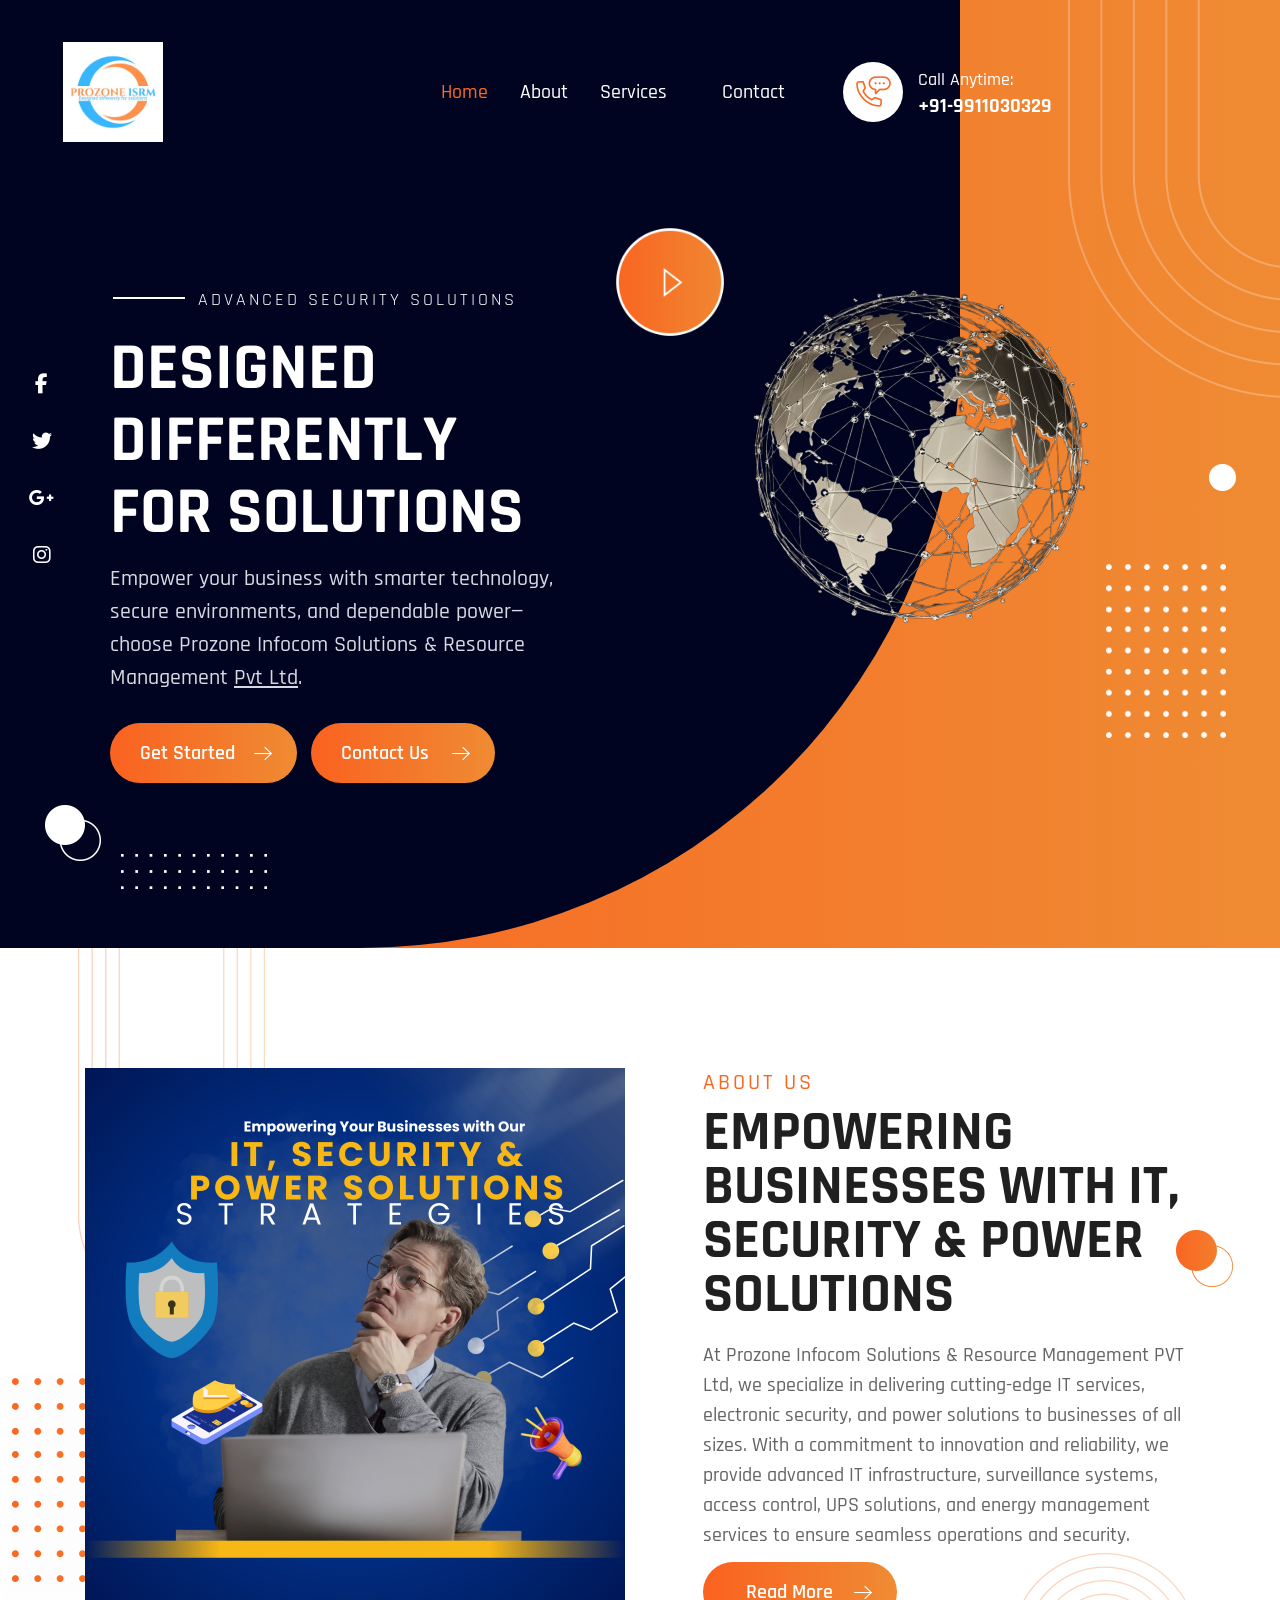
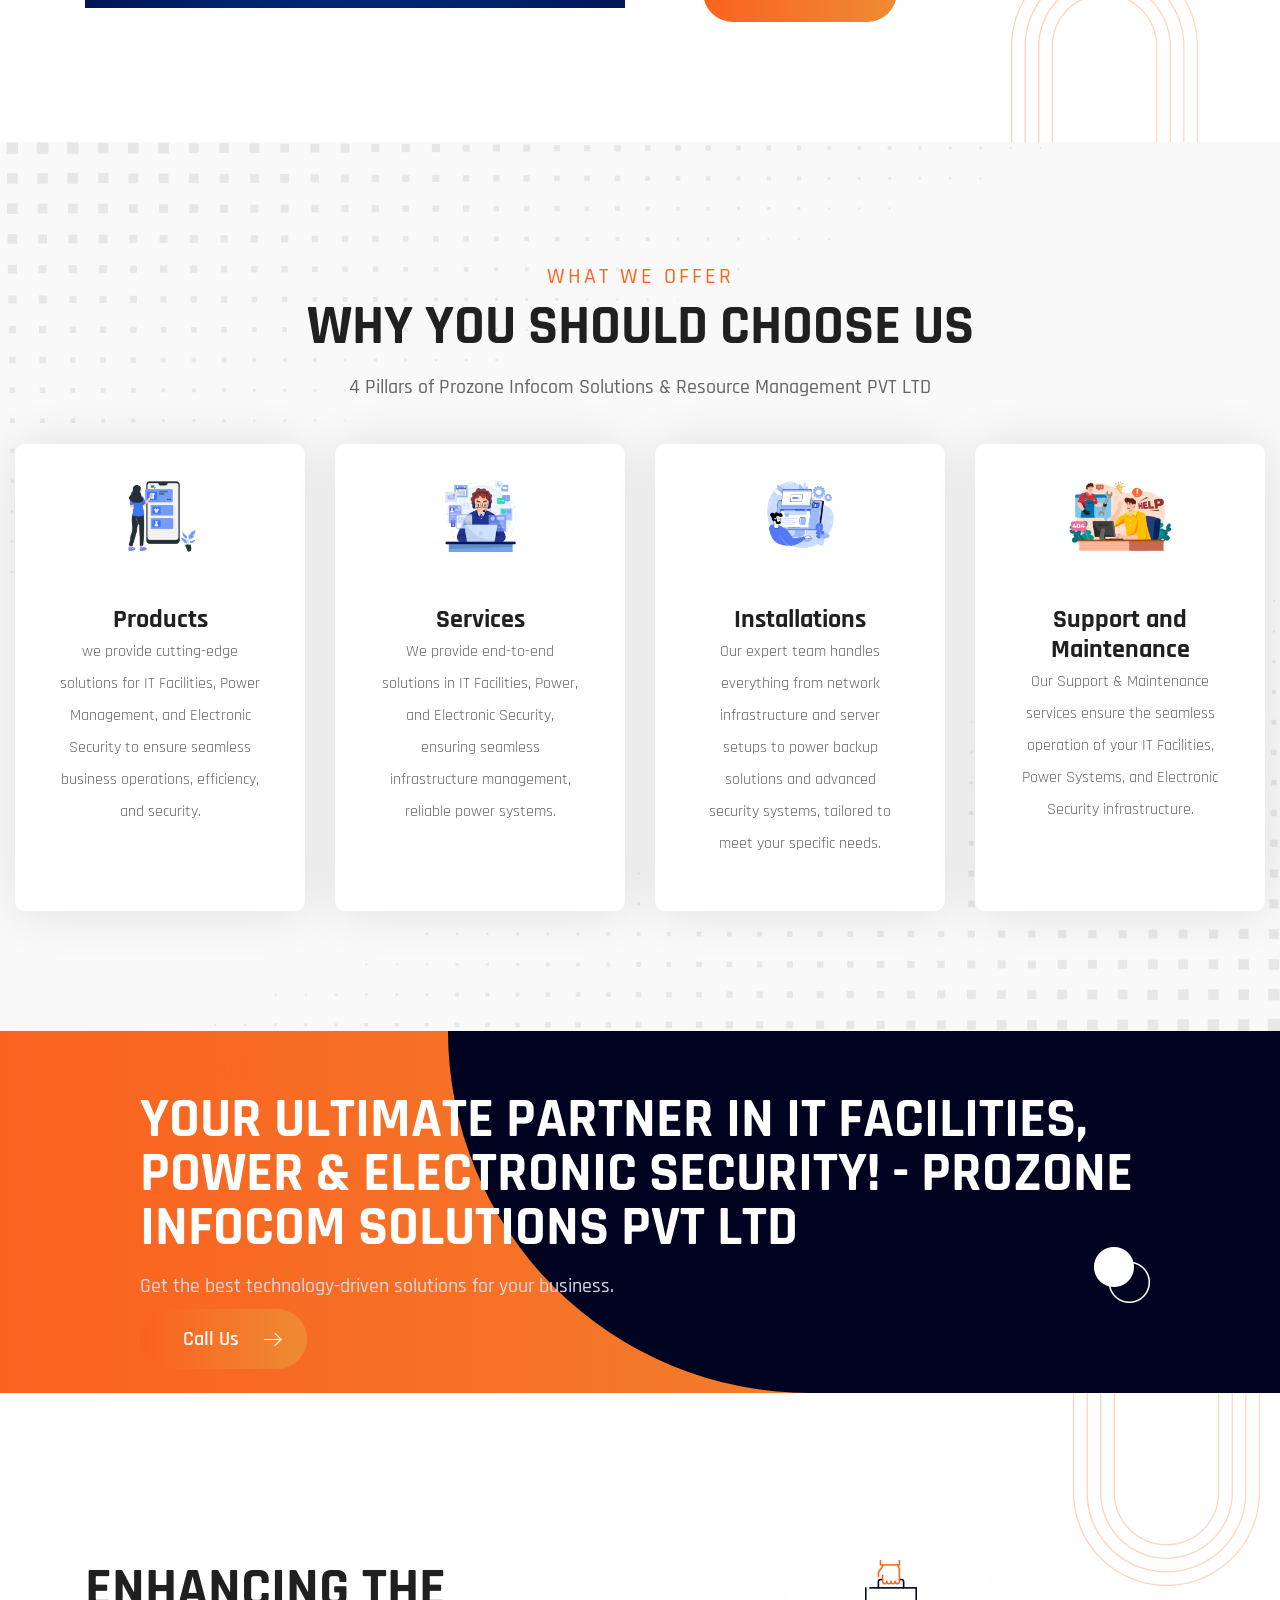
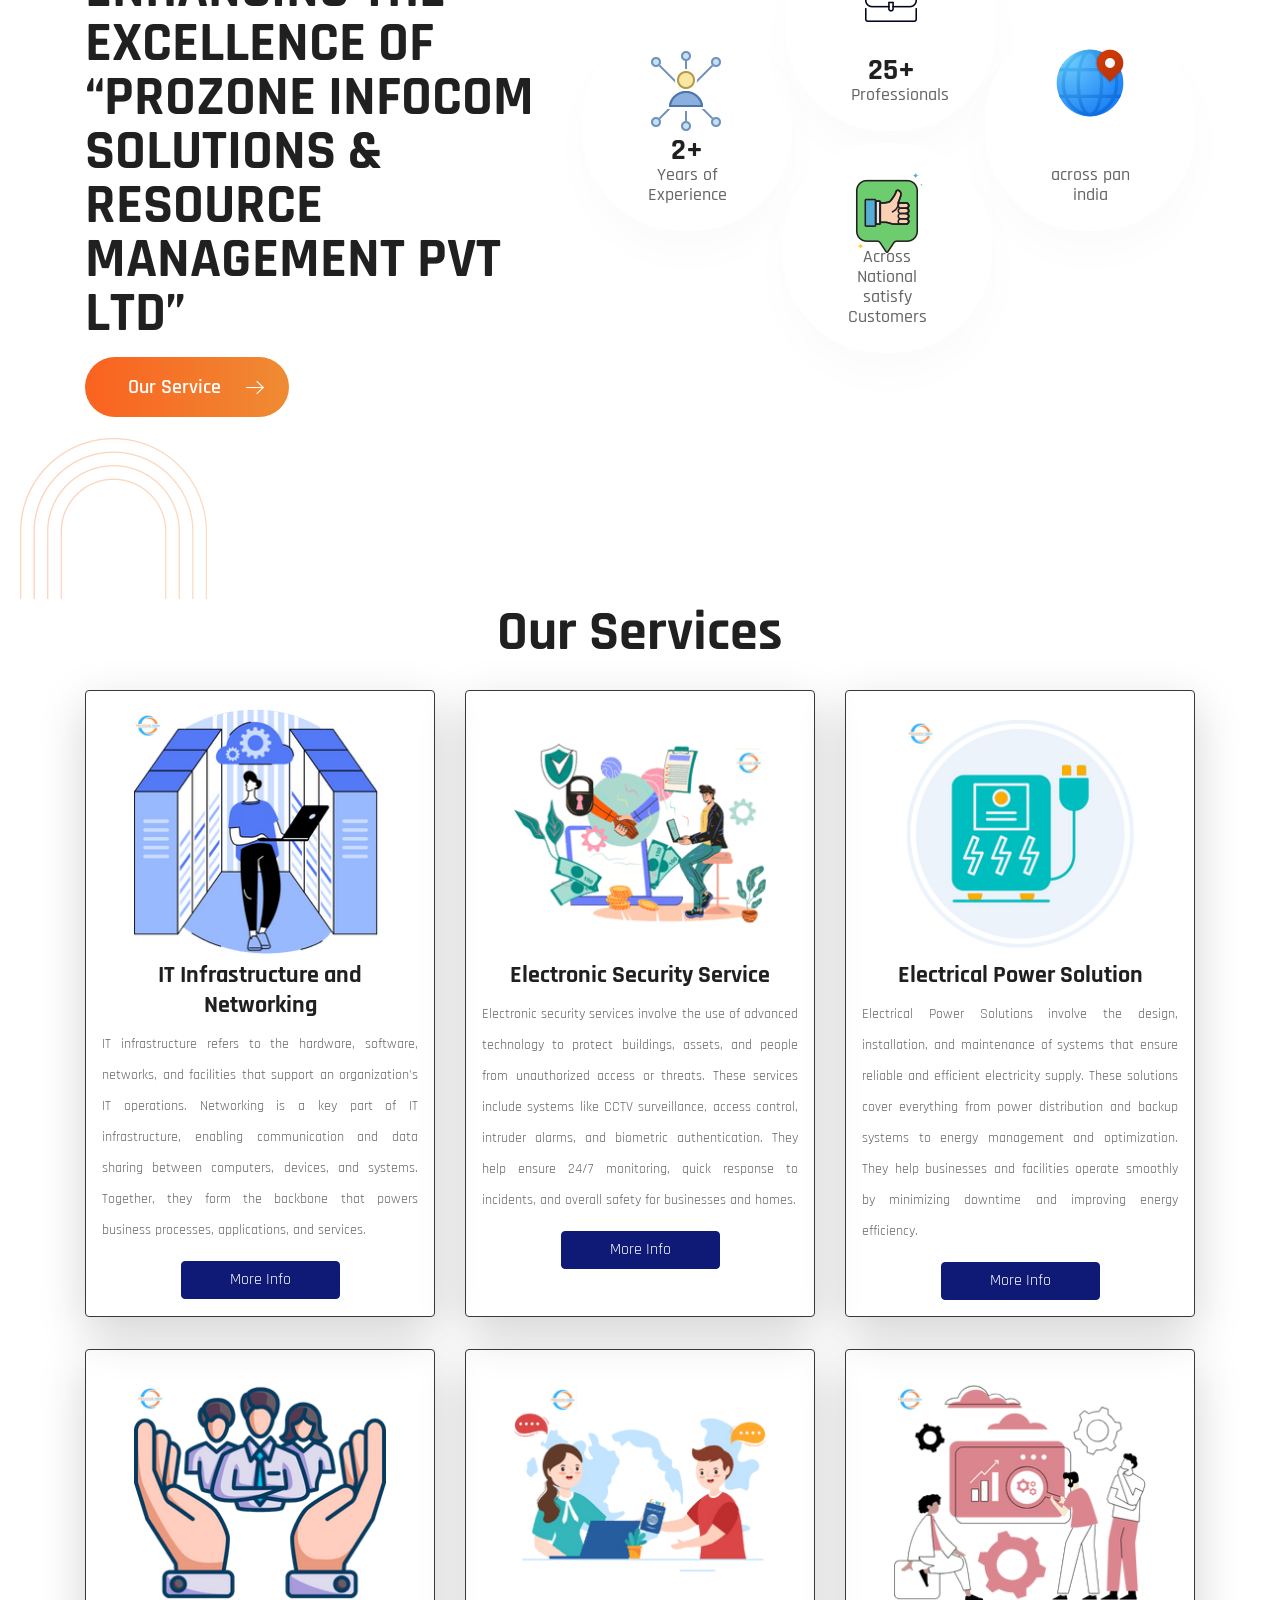
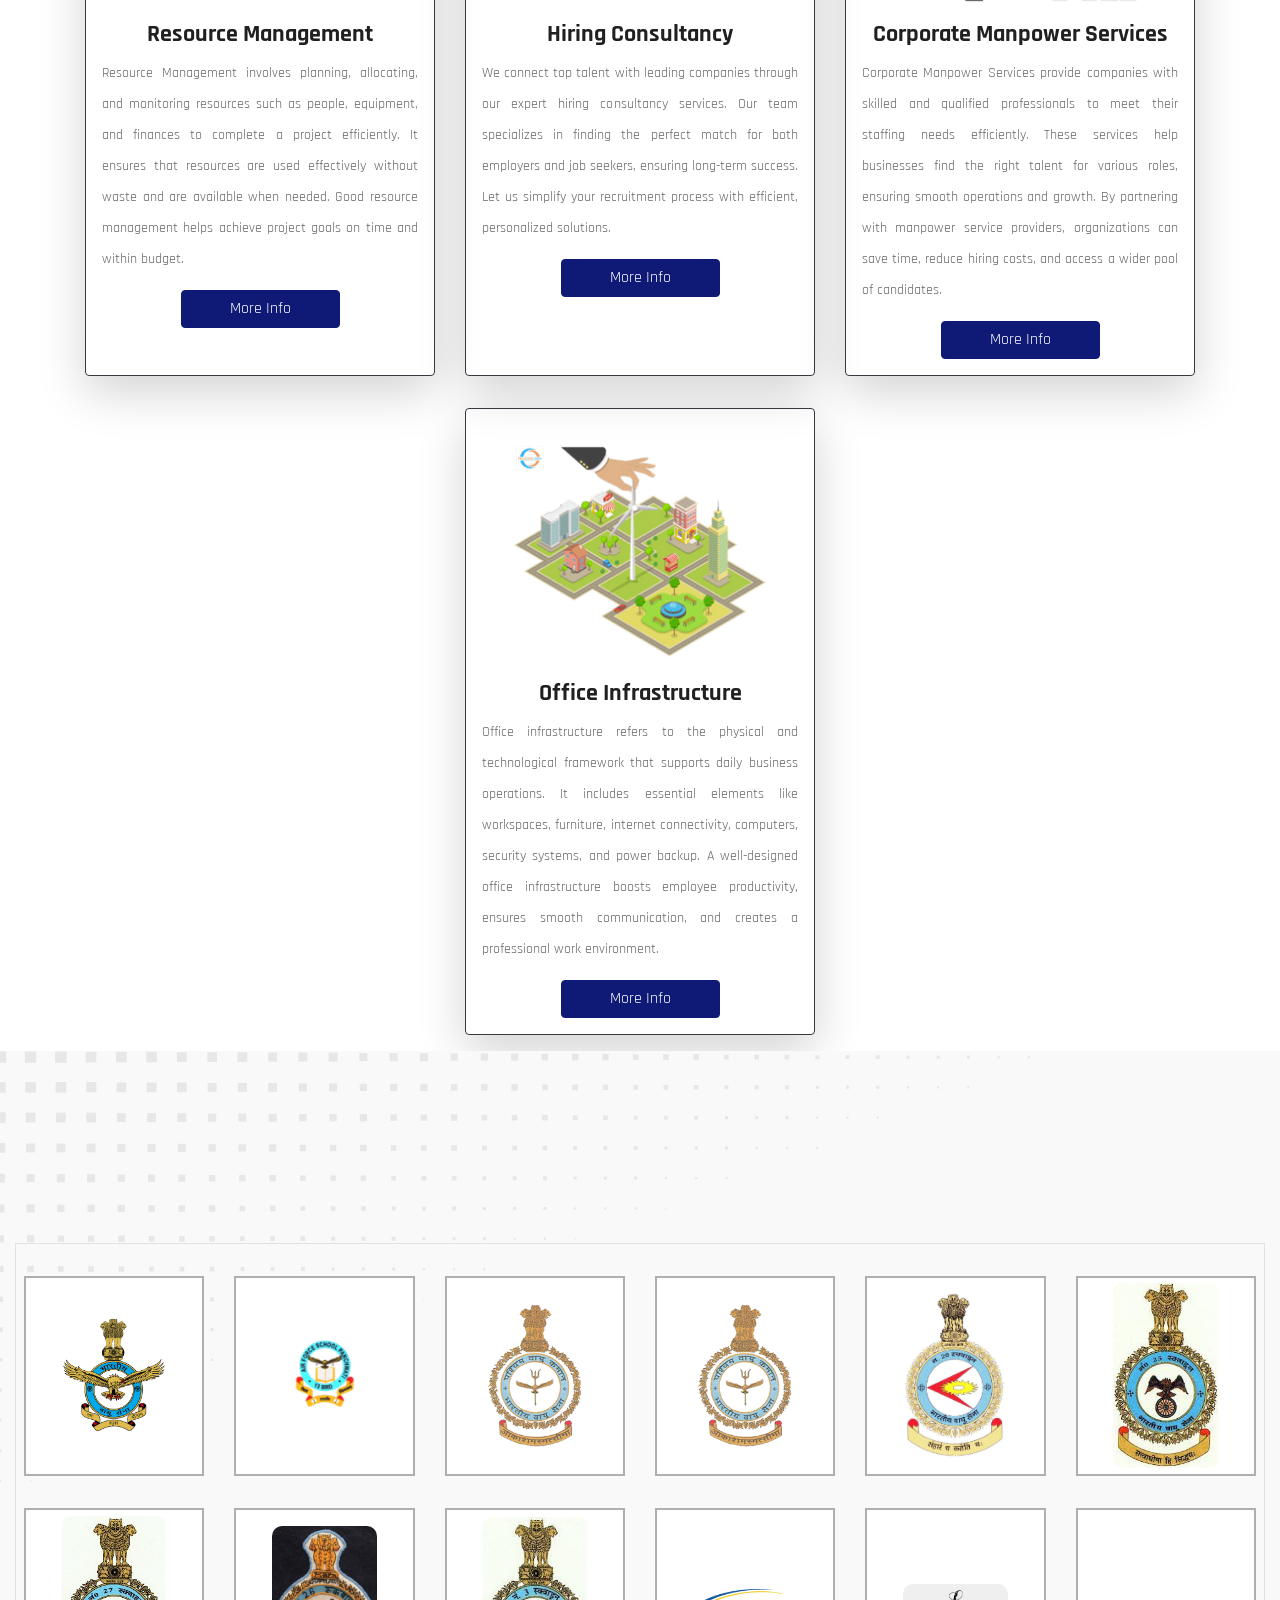
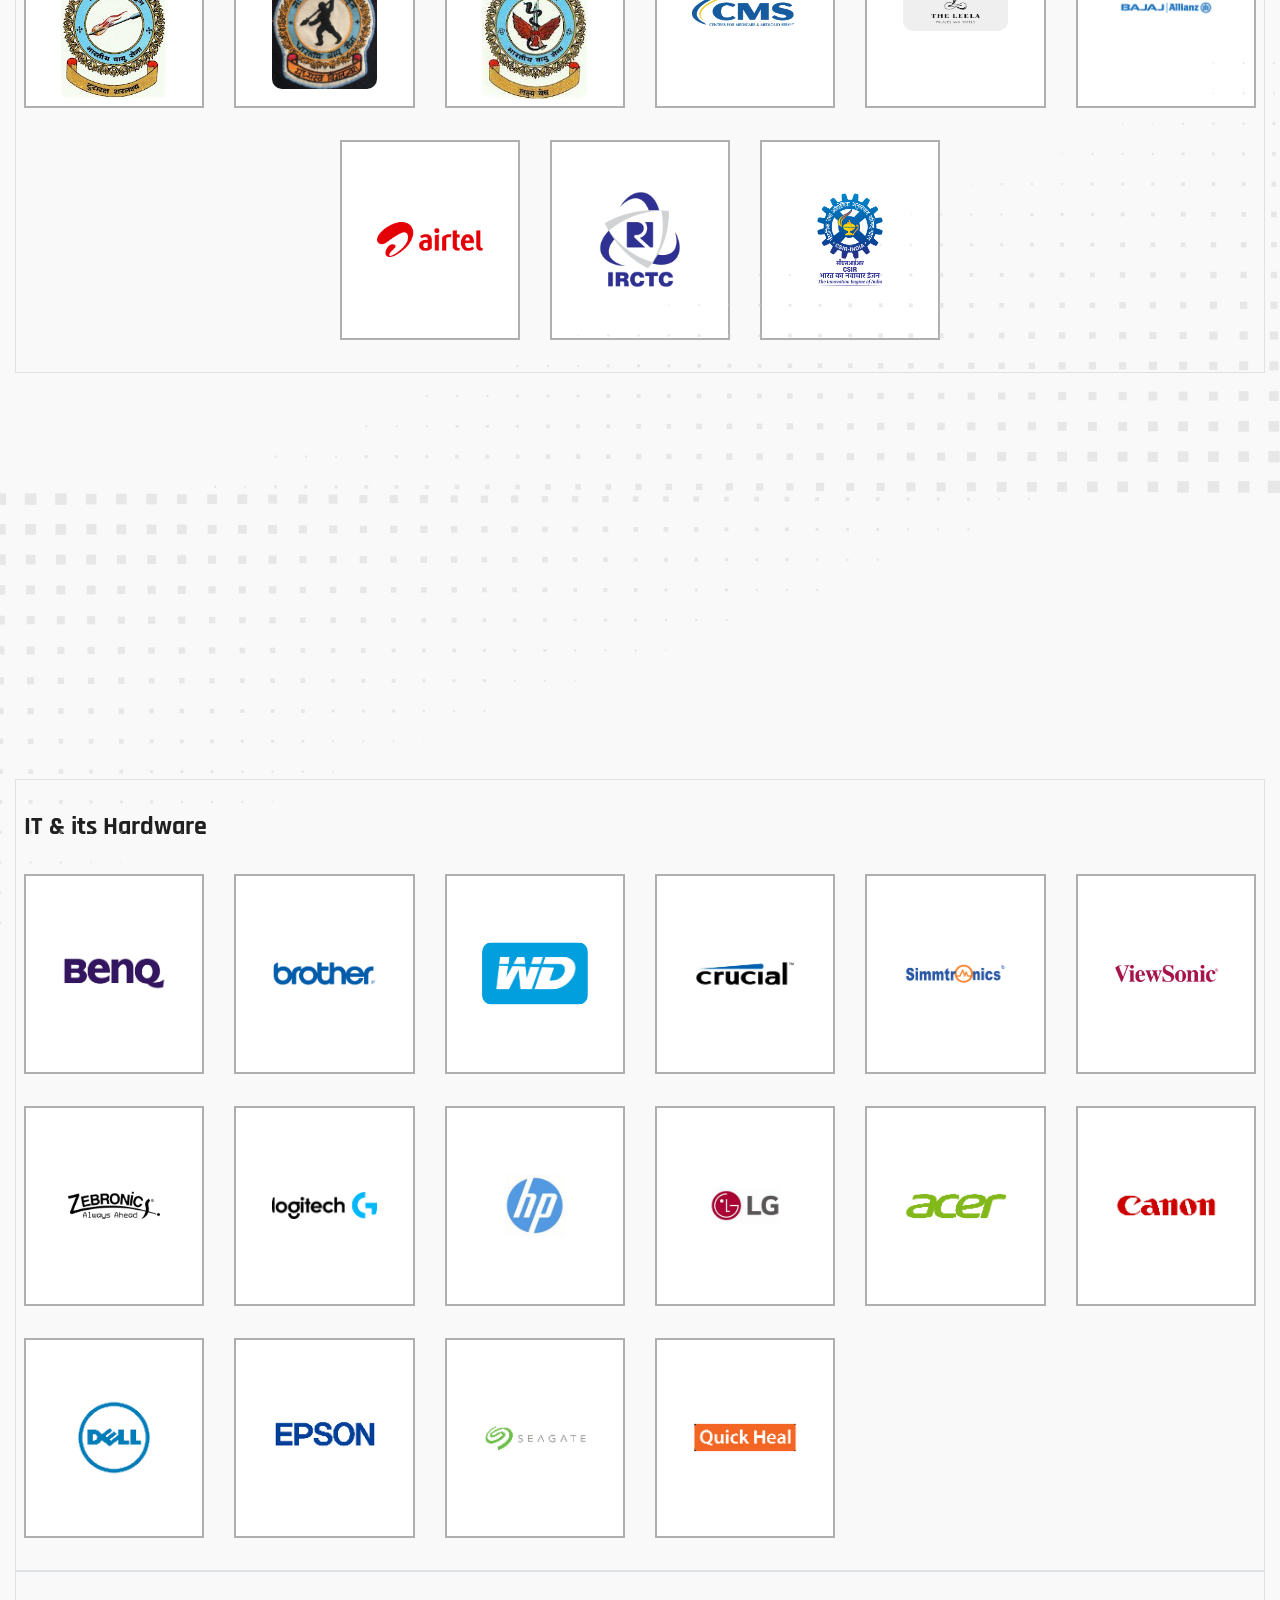
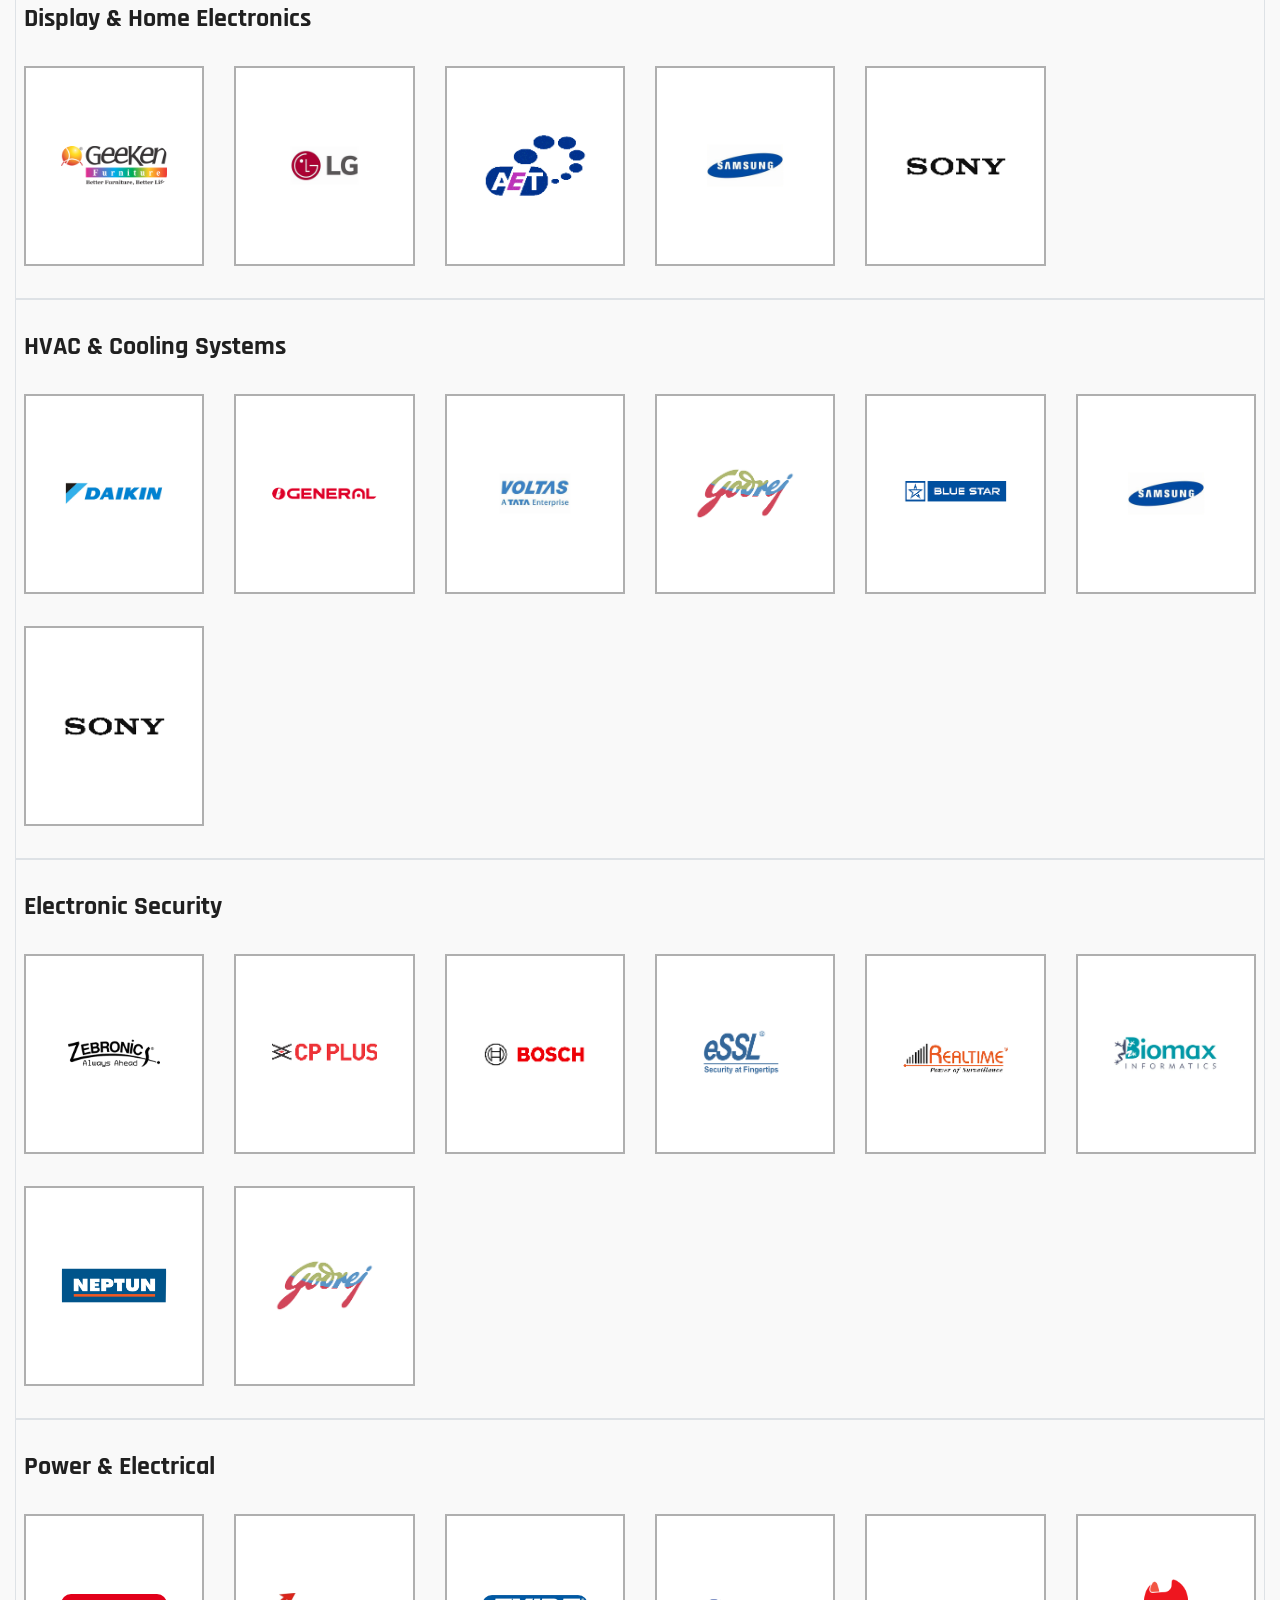
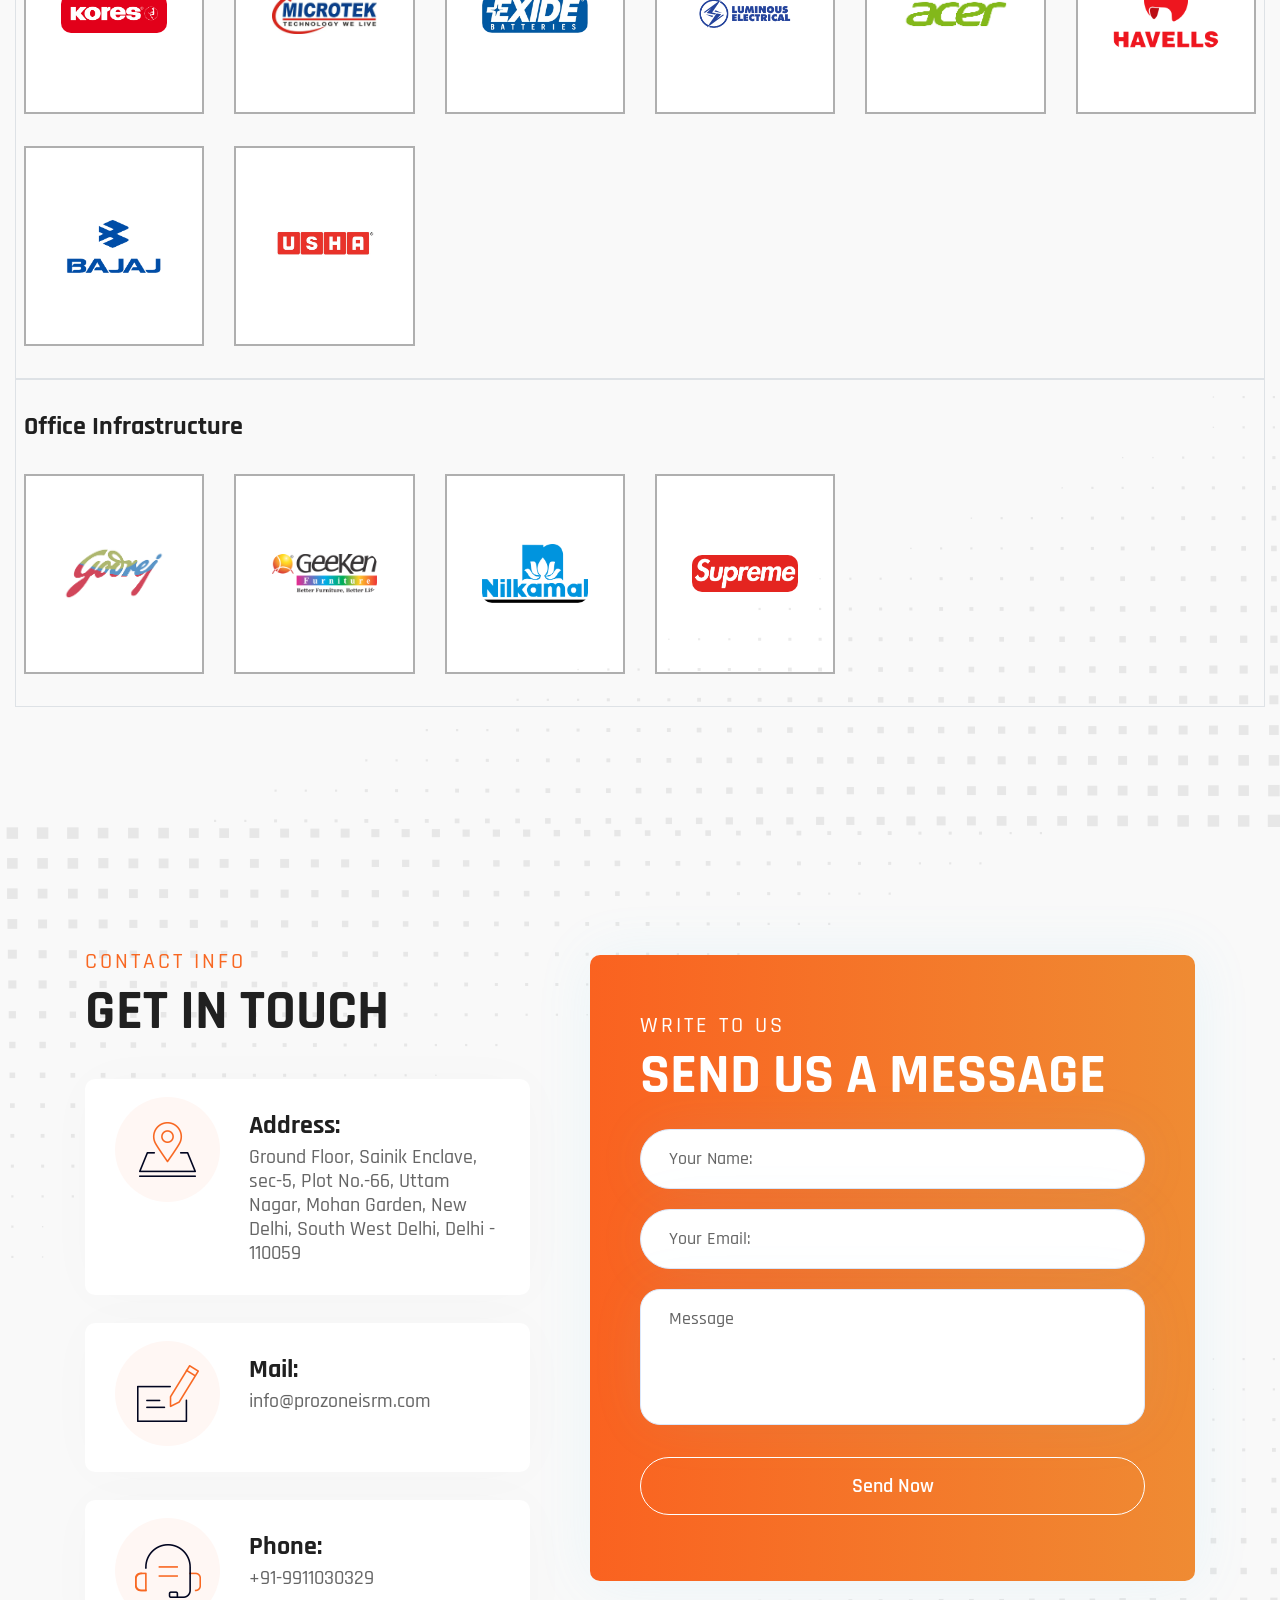
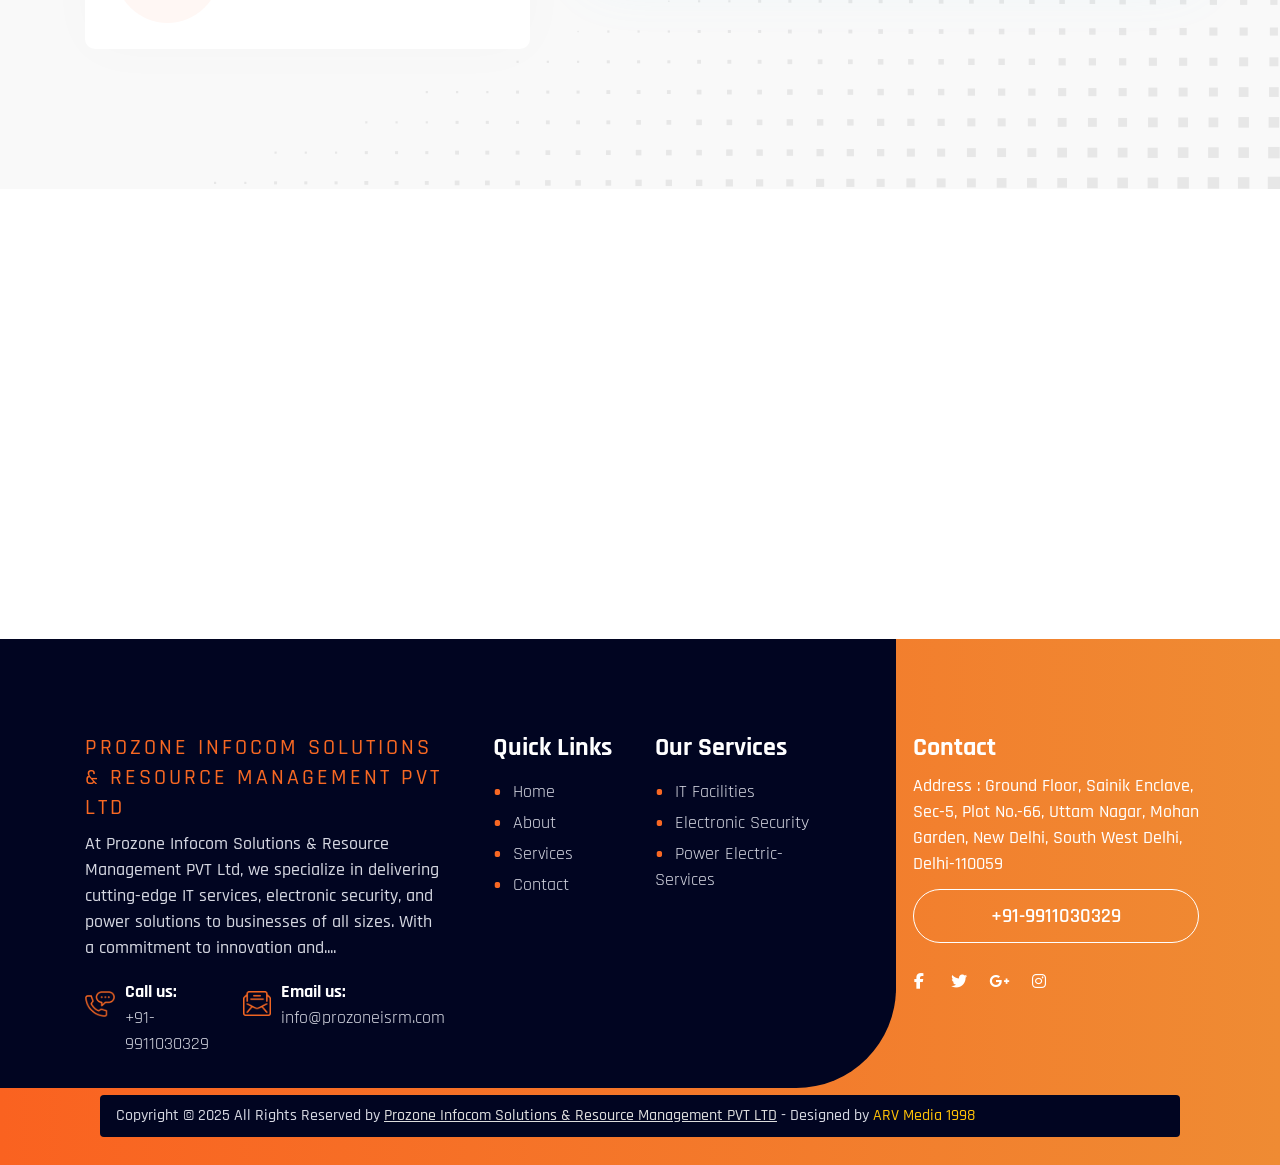
==== commit 19ae25be: "load" ====
--- a/index.html
+++ b/index.html
@@ -1345,8 +1345,8 @@
                             <div class="box-content">
                                 <h4 class="heading">Mail:</h4>
                                 <p>
-                                    <a href="mailto:info@prozoneisrm.cim" class="text-decoration-none">
-                                        info@prozoneisrm.cim</a>
+                                    <a href="mailto:info@prozoneisrm.com" class="text-decoration-none">
+                                        info@prozoneisrm.com</a>
                                 </p>
                                 <p>
 
@@ -1461,8 +1461,8 @@
                                     </figure>
                                     <div class="content">
                                         <span class="text-white">Email us:</span>
-                                        <a href="mailto:saritamd@gmail.com"
-                                            class="text-size-18 mb-0 text-decoration-none"> saritamd@gmail.com</a>
+                                        <a href="mailto:info@prozoneisrm.com"
+                                            class="text-size-18 mb-0 text-decoration-none"> info@prozoneisrm.com</a>
                                     </div>
                                 </div>
                             </div>
--- a/assets/css/style.css
+++ b/assets/css/style.css
@@ -2837,7 +2837,8 @@
     transition: 0.3s;
 }
 .case-box .image:hover{
- filter: brightness(0.5);
-    border: 2px solid rgb(8, 8, 8);
+ transform: rotate(10deg);
+ border-radius: 30px;
+    border: 2px solid rgb(255, 123, 0);
   
 }
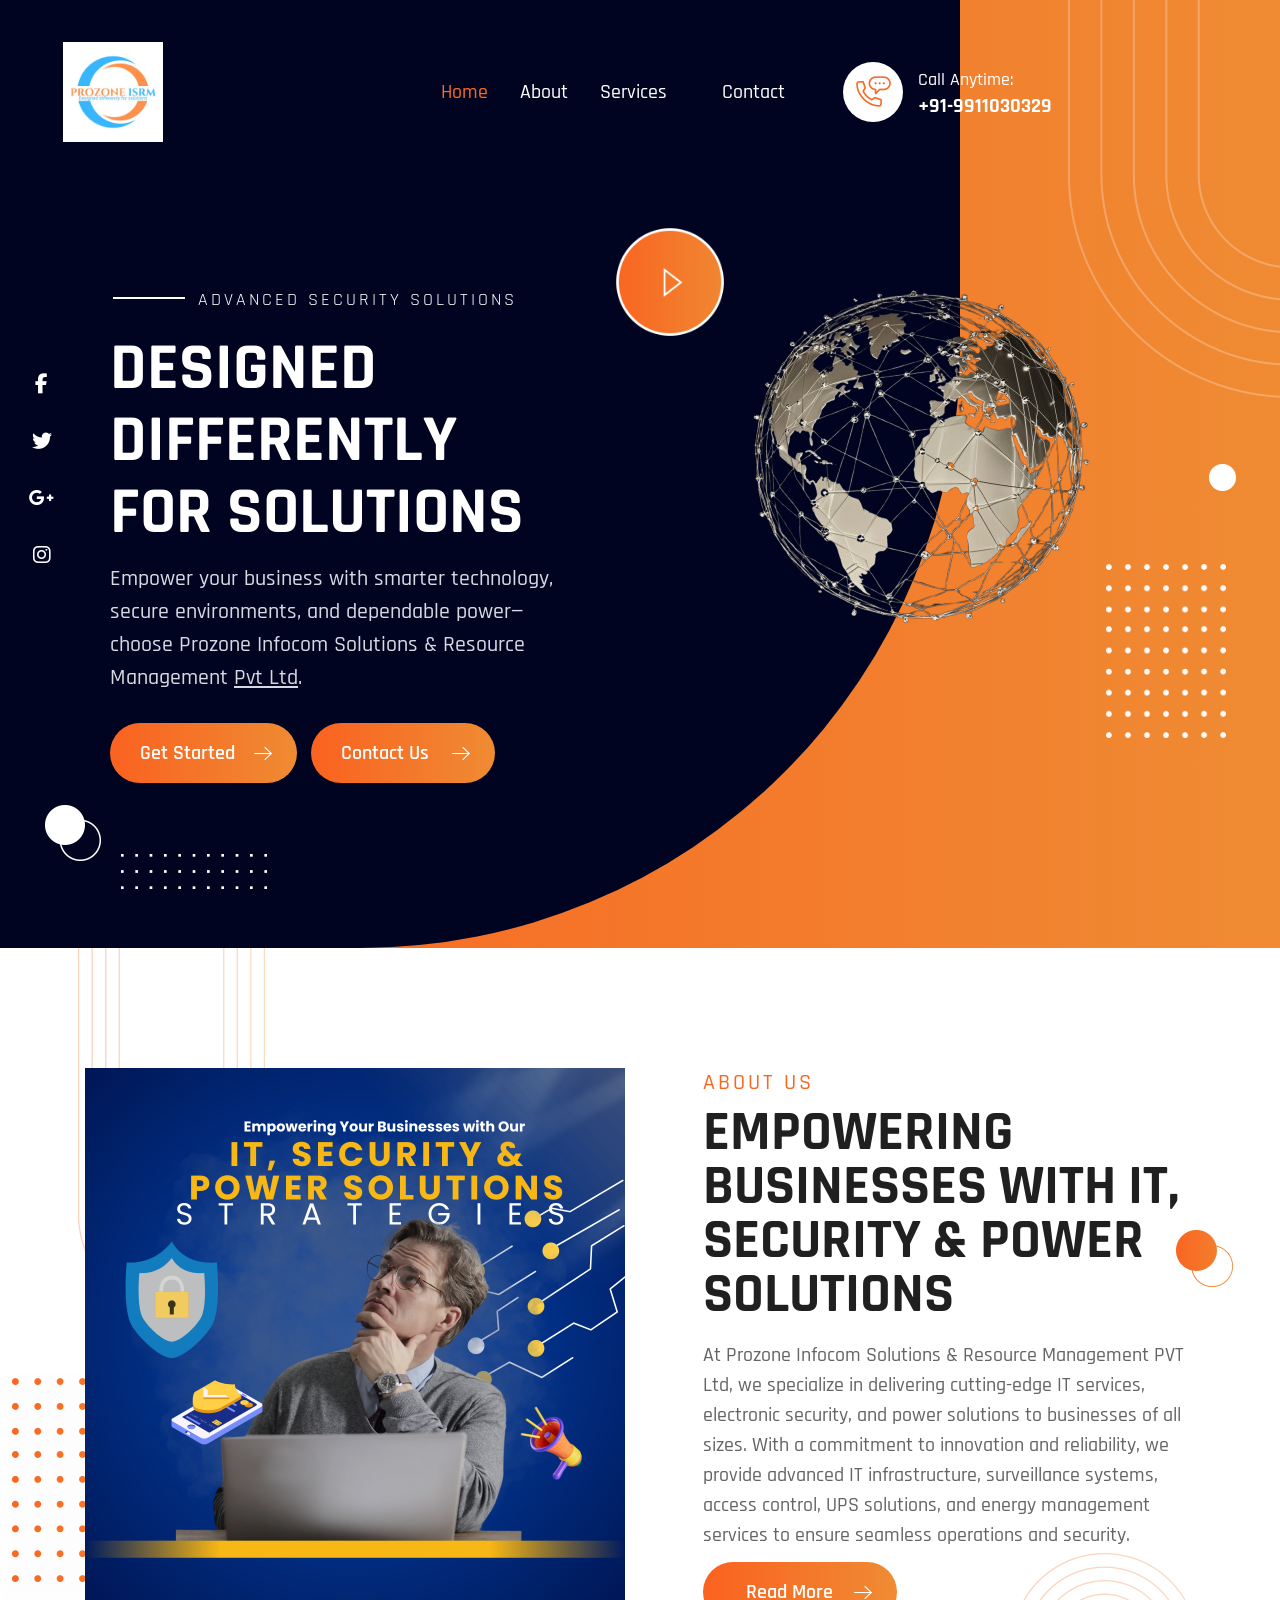
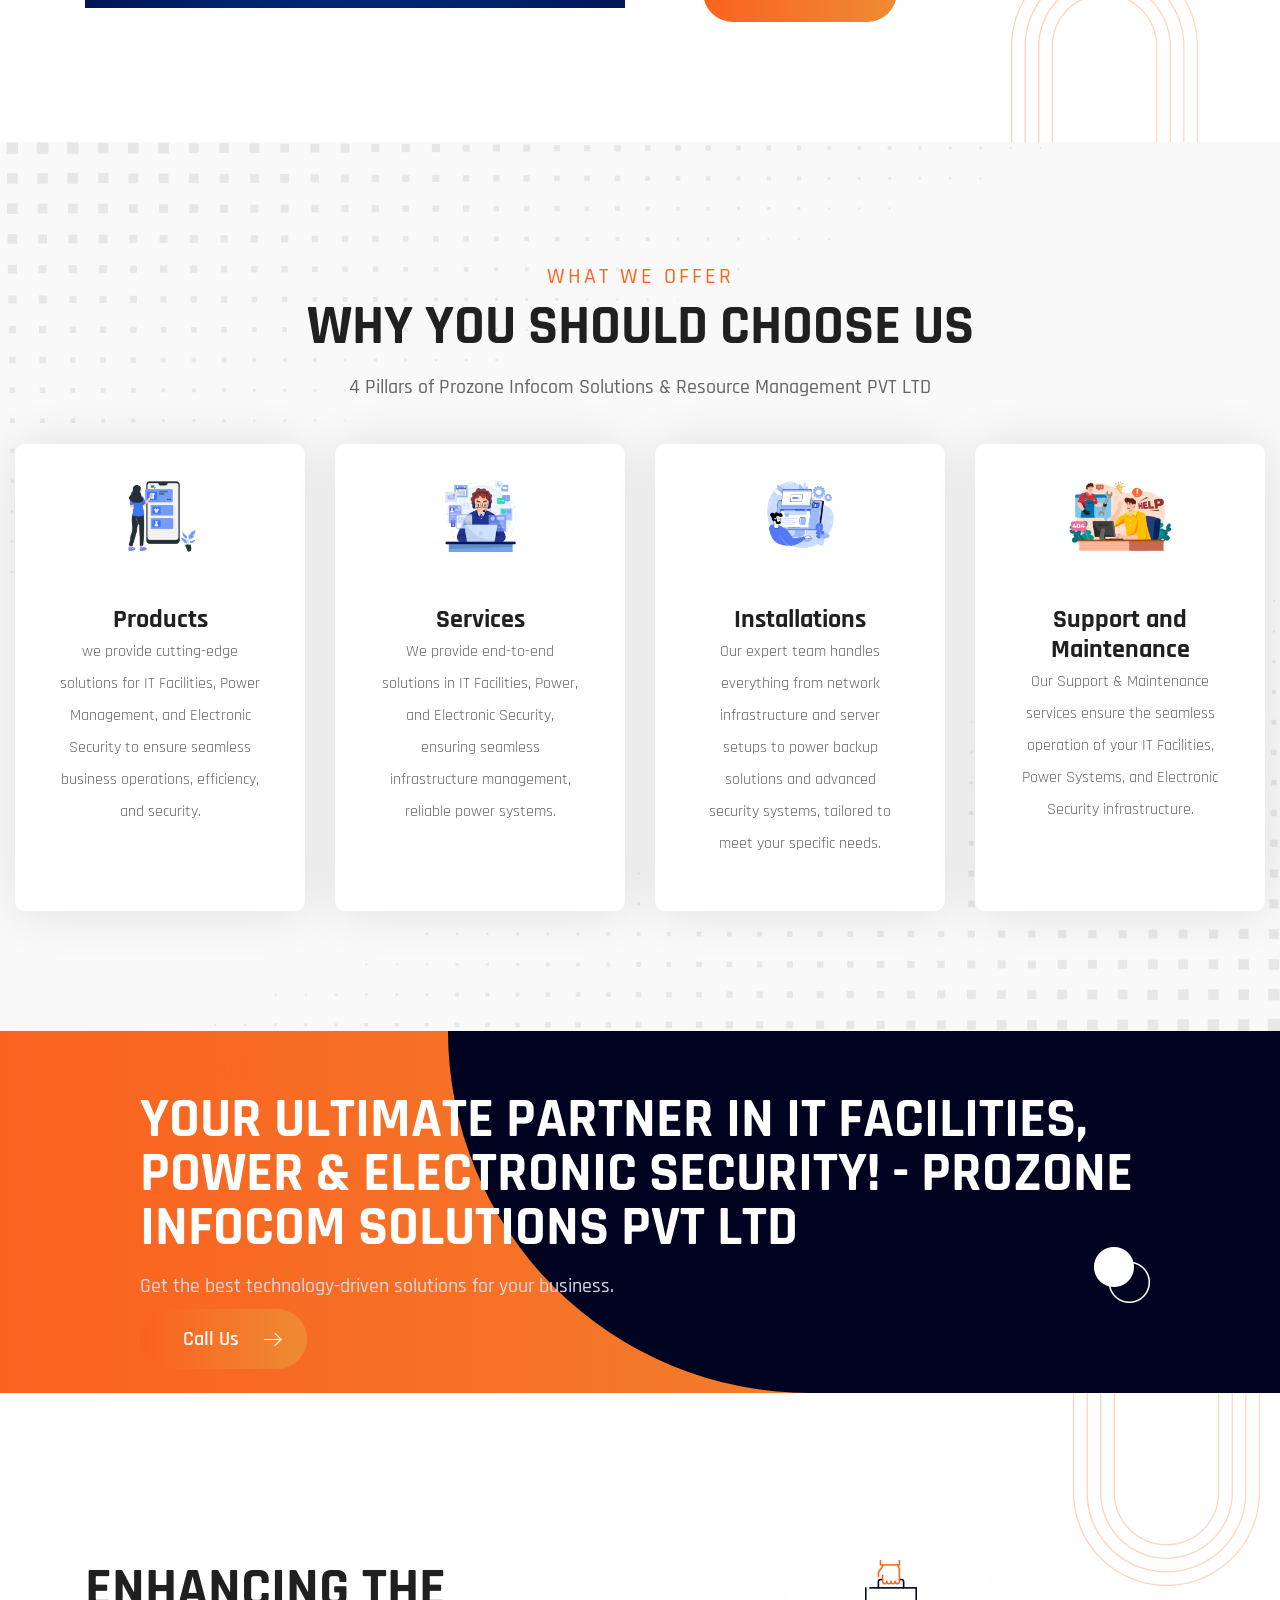
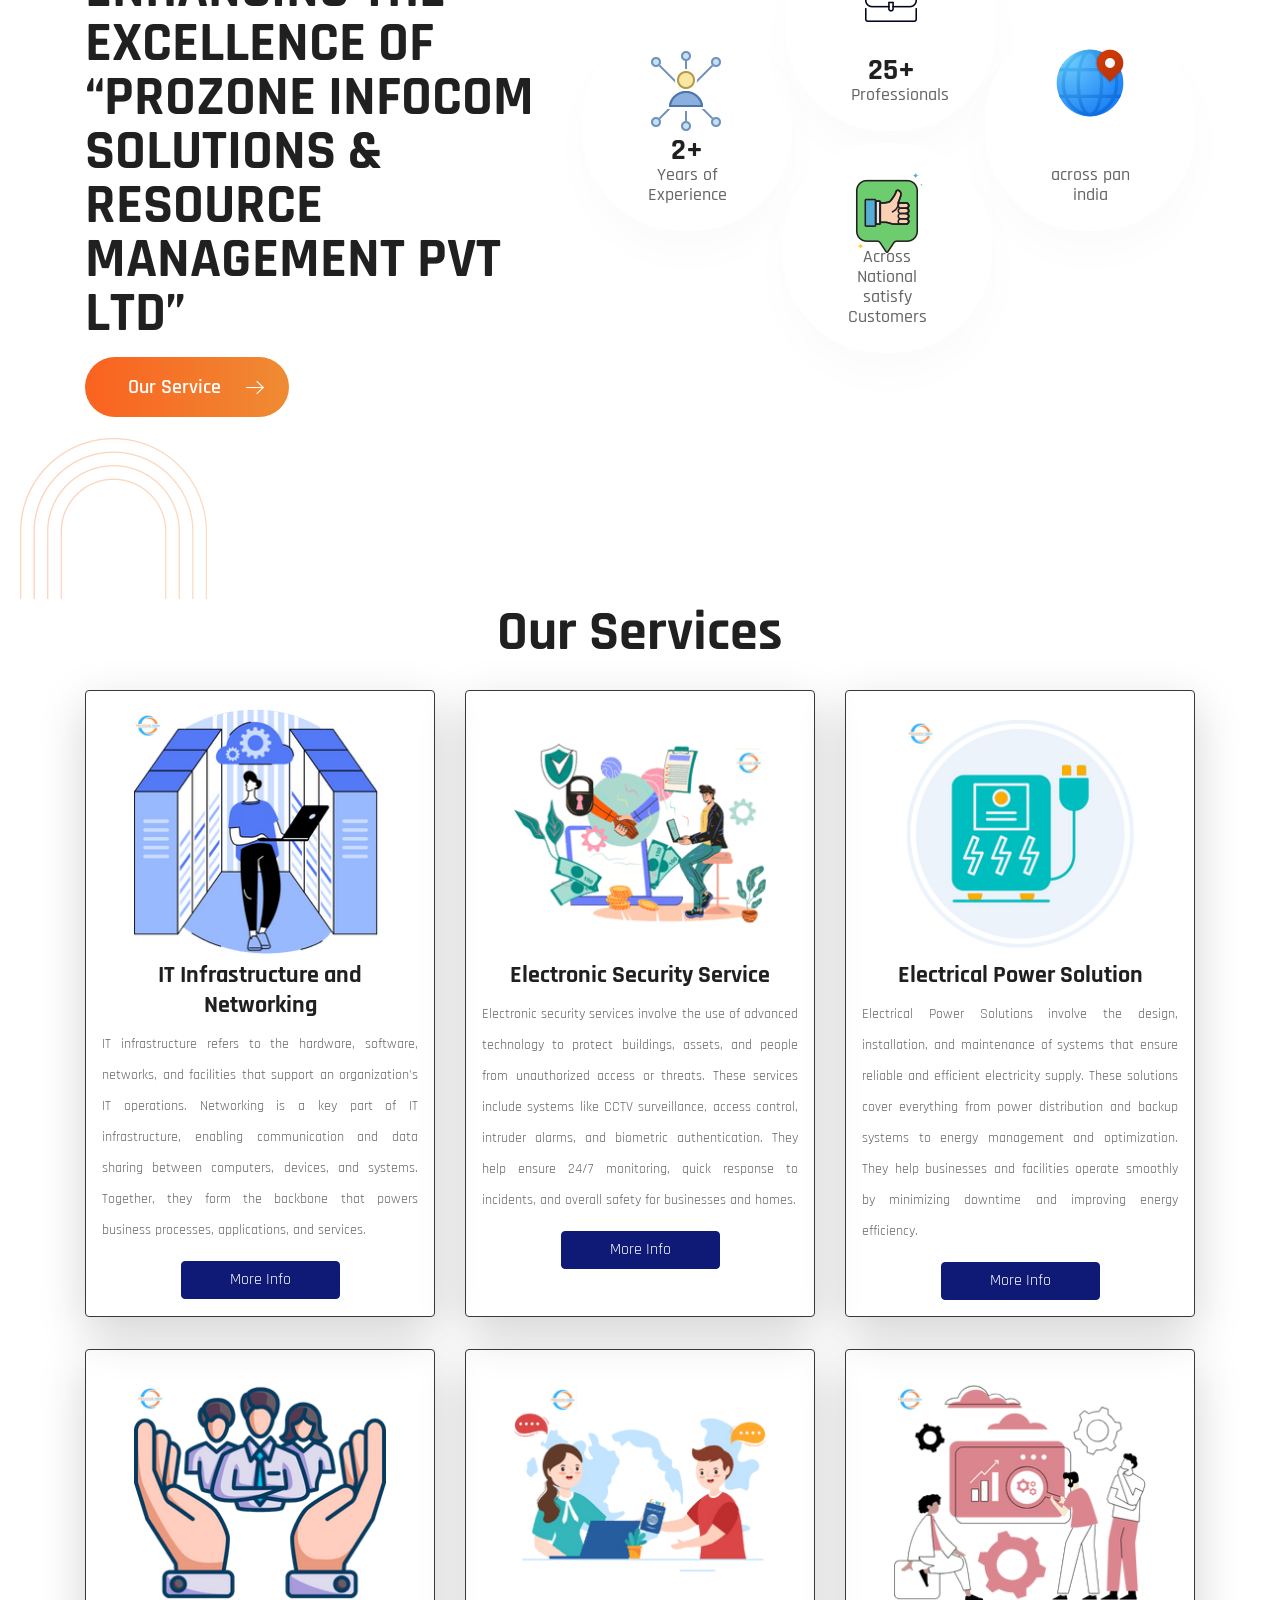
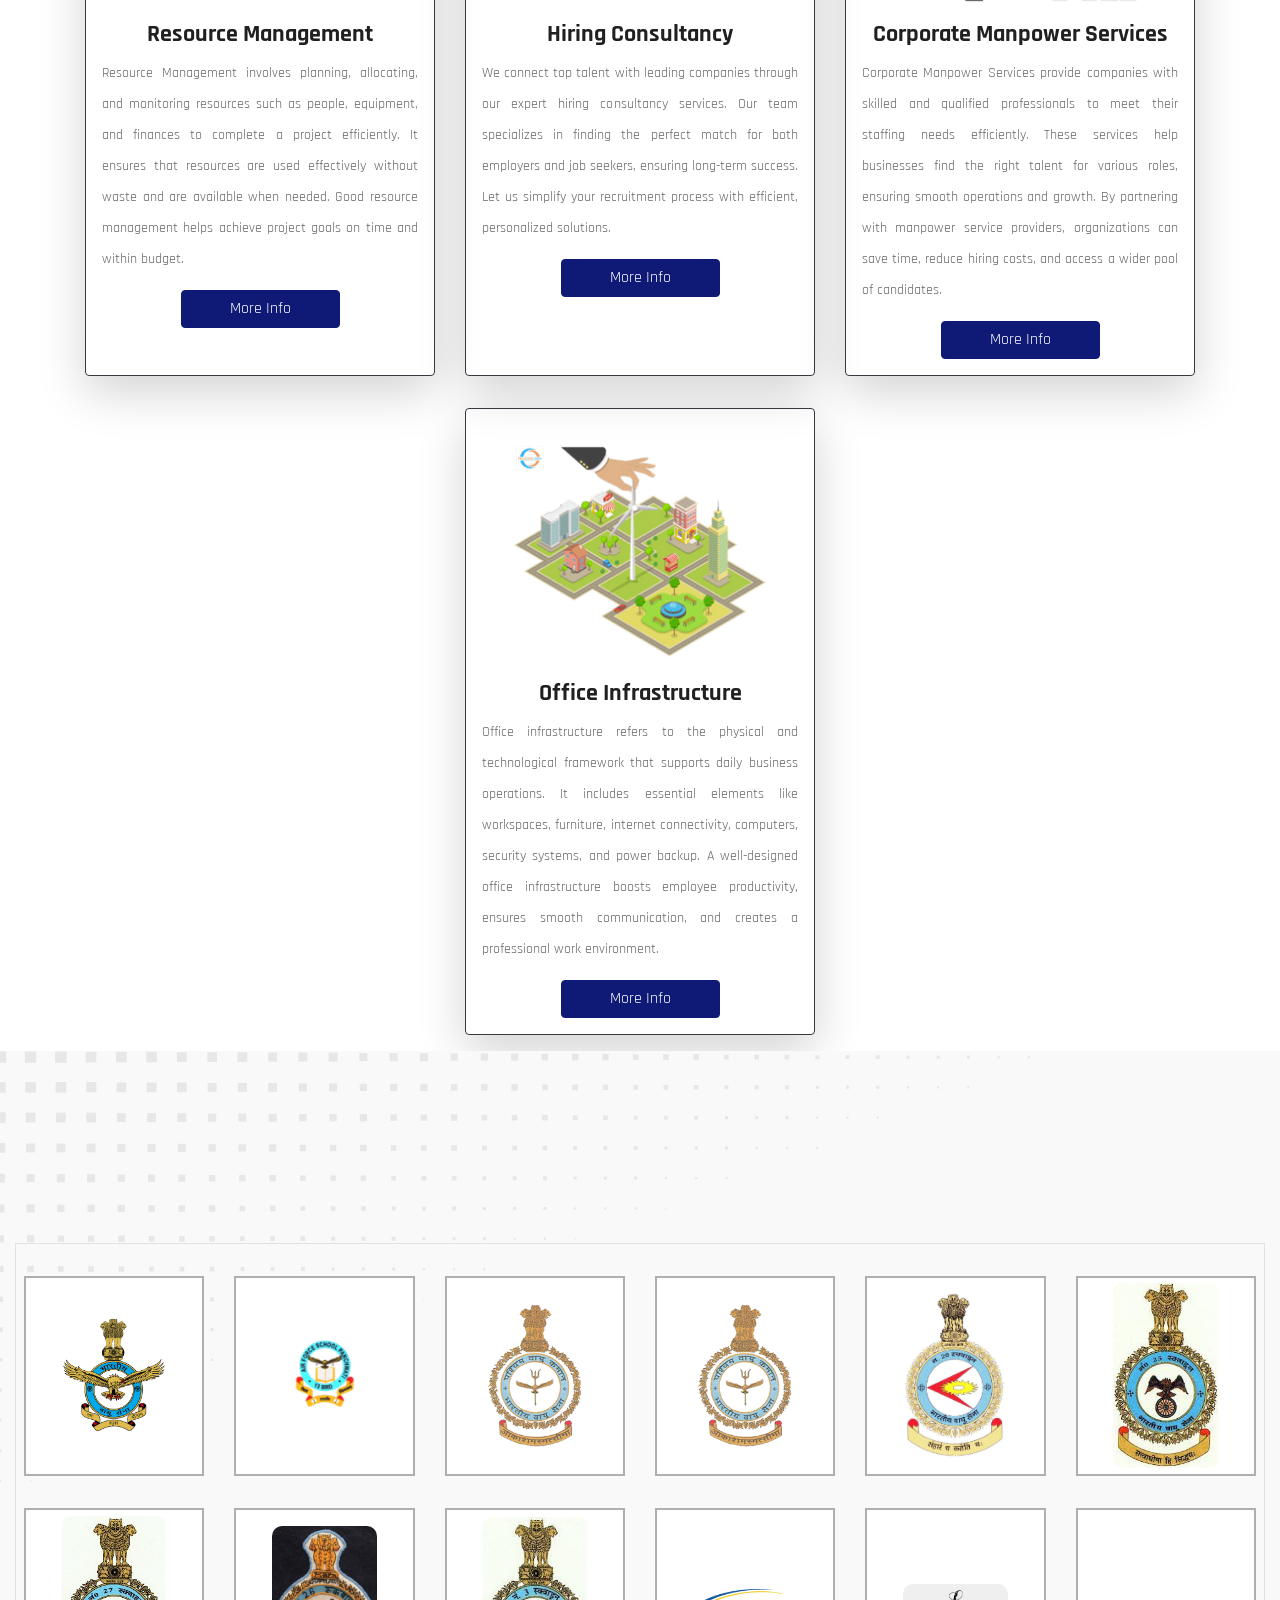
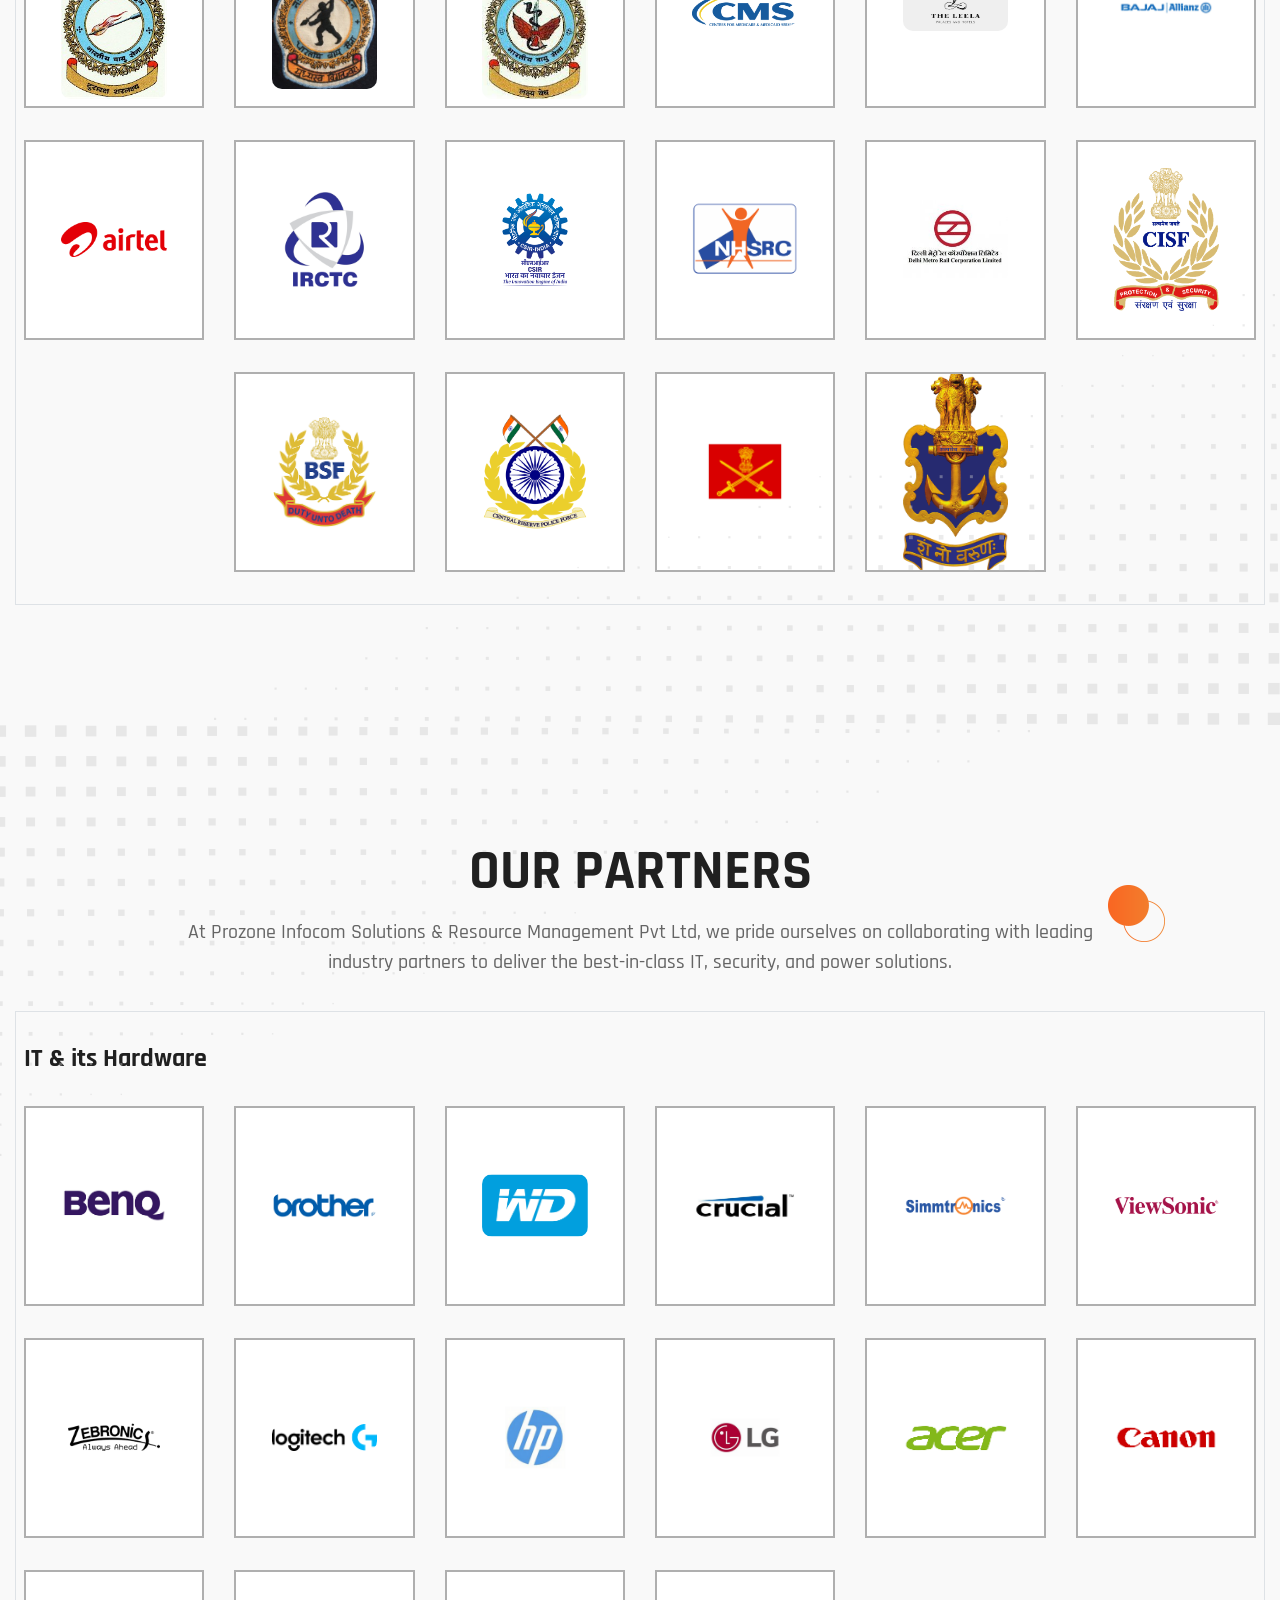
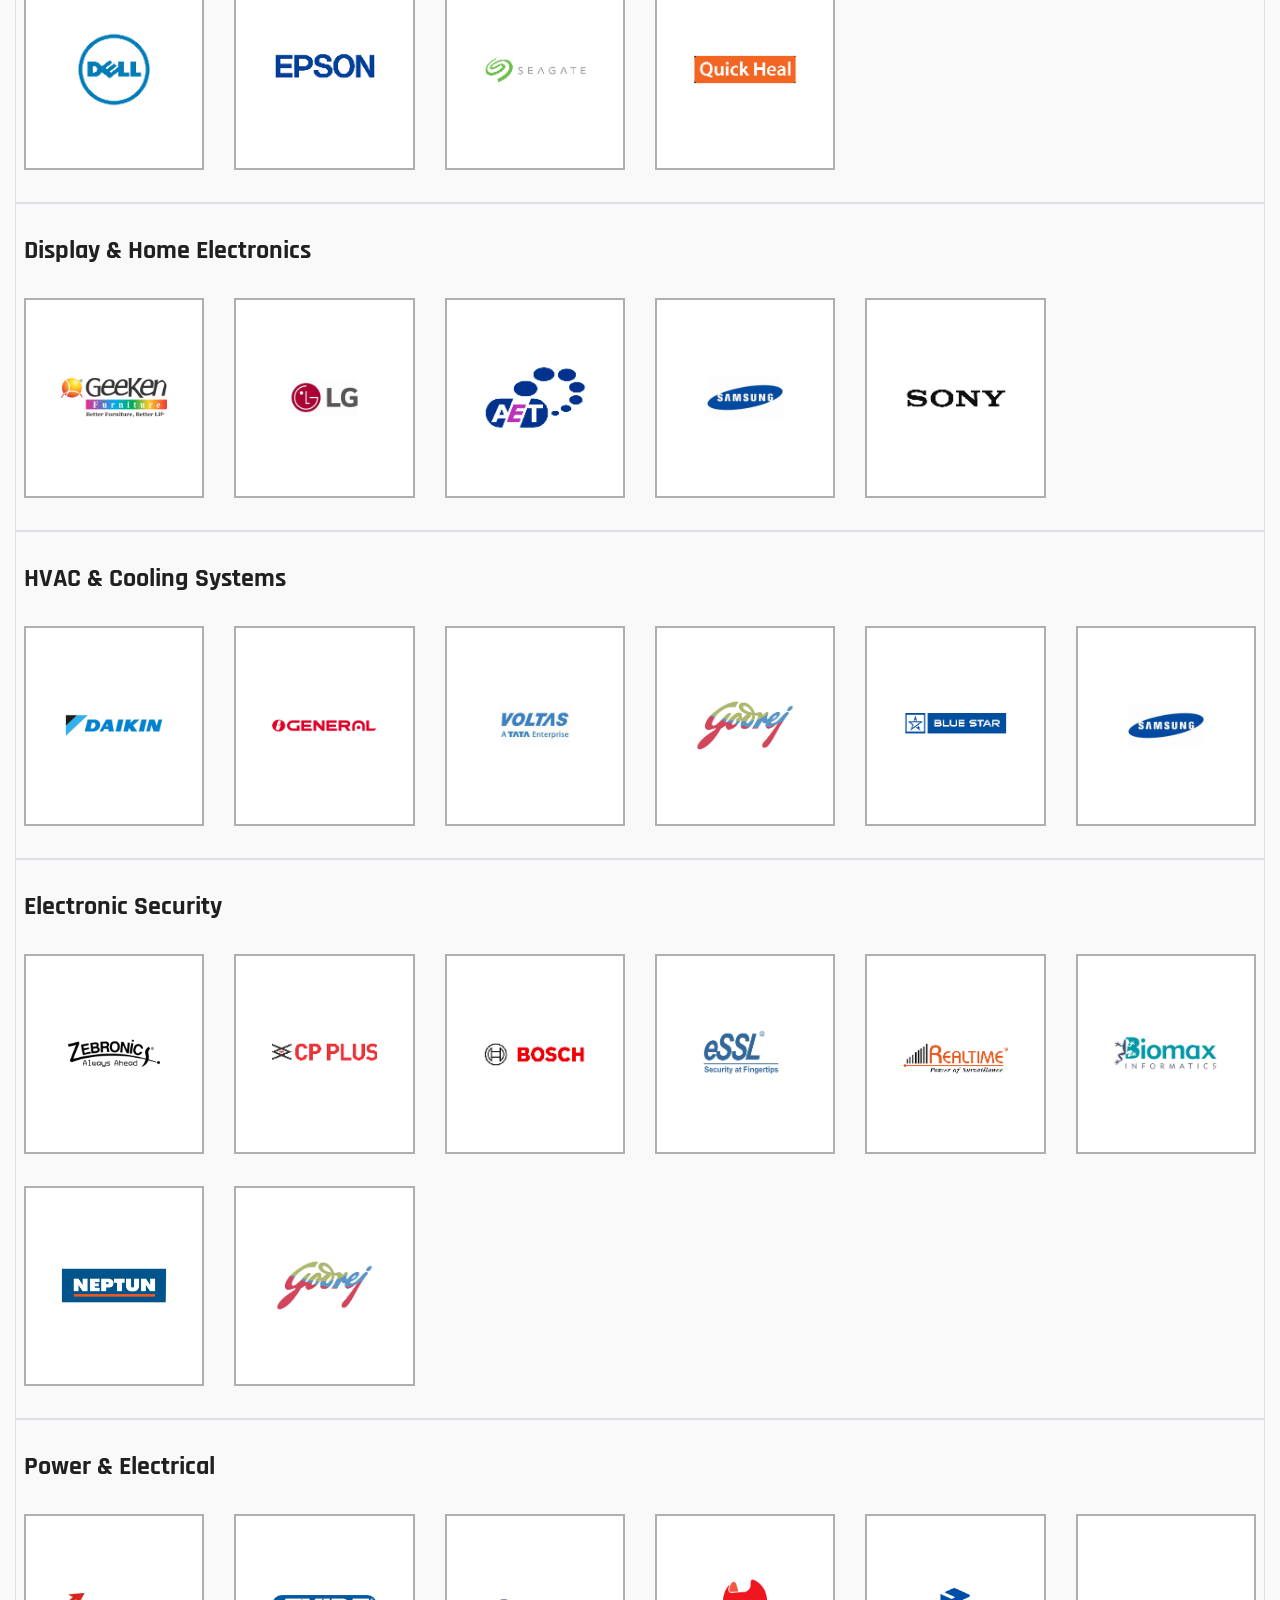
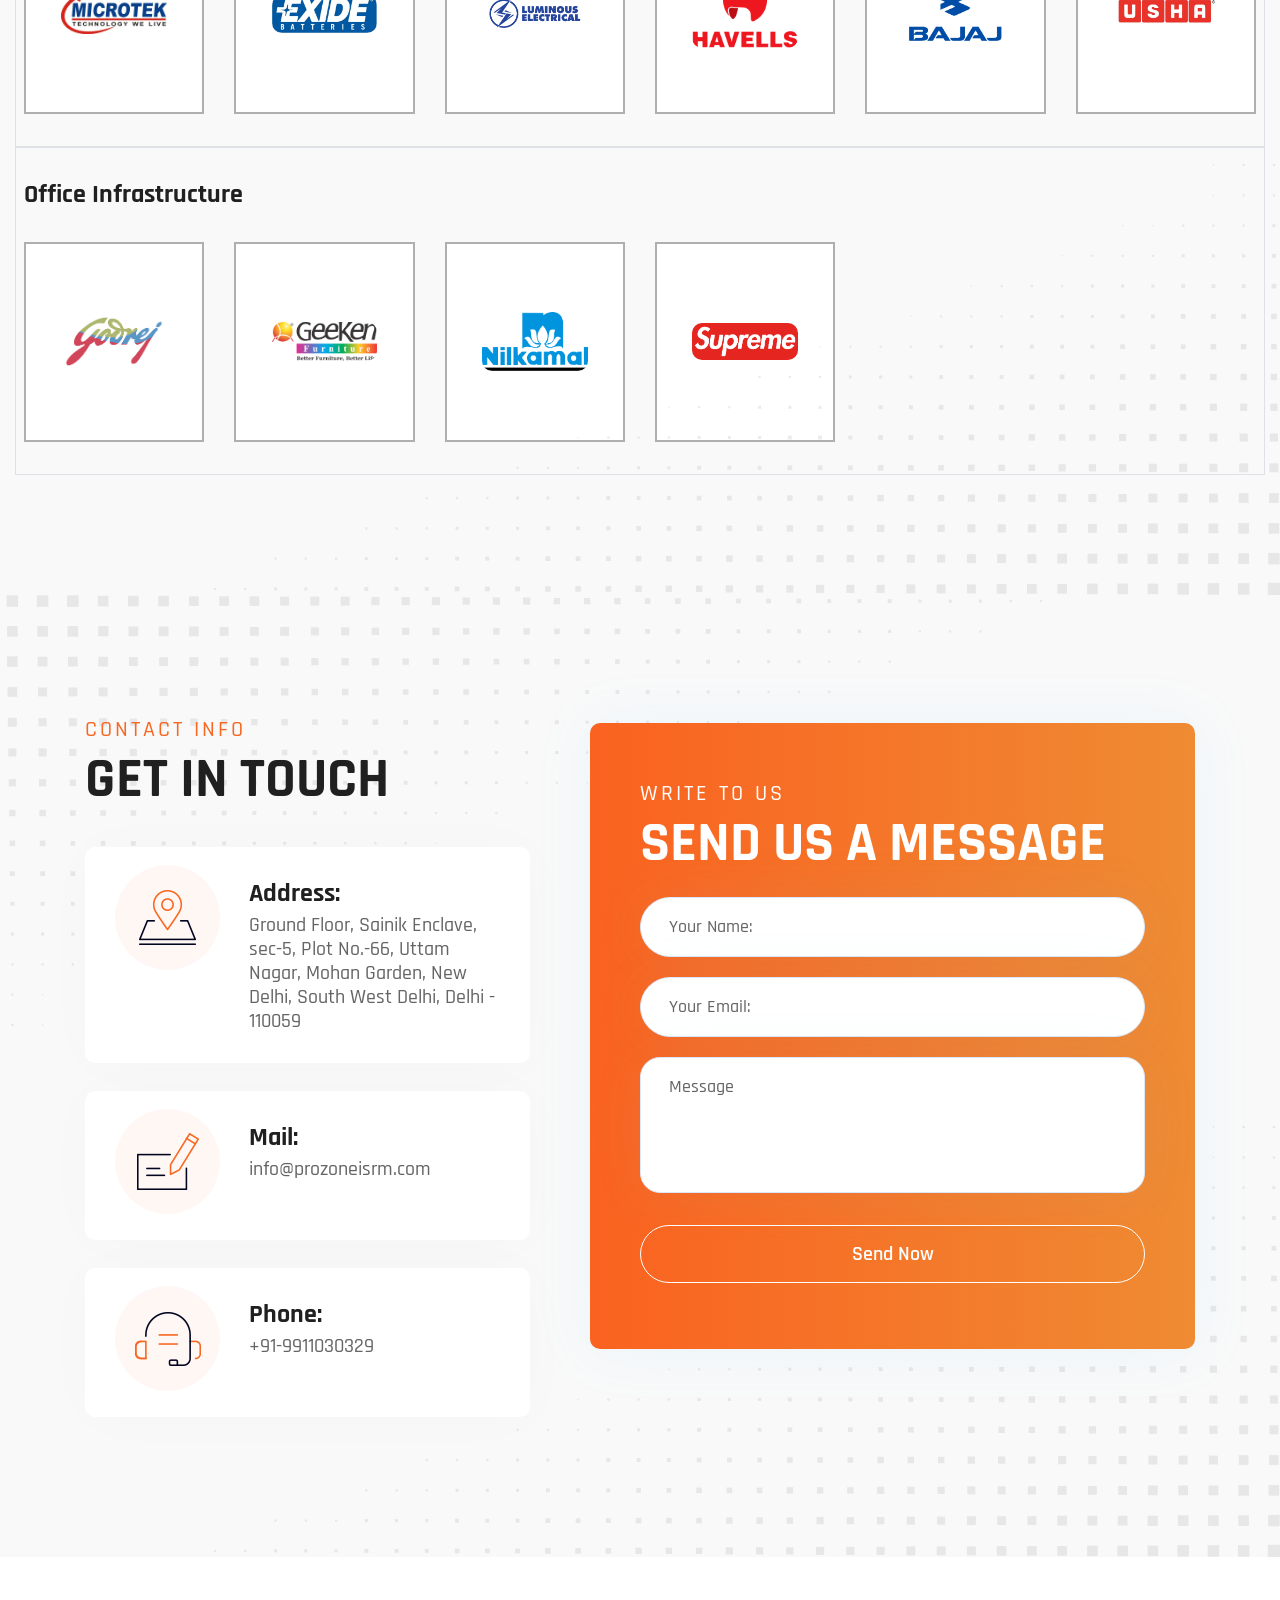
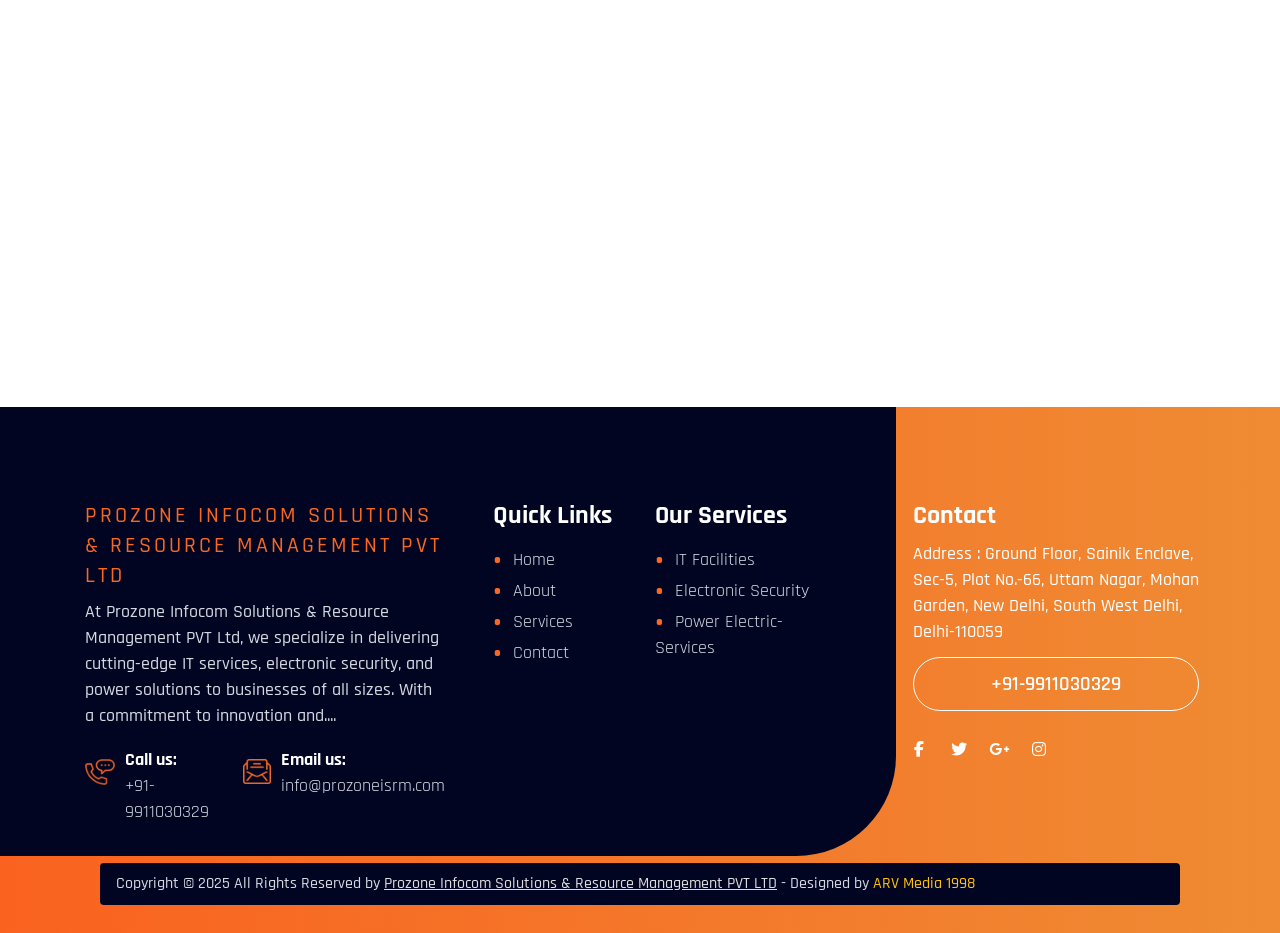
==== commit fb16c2a1: "load" ====
--- a/index.html
+++ b/index.html
@@ -741,6 +741,79 @@
 
                         </div>
                     </div>
+                    <div class="col-6 col-sm-6 col-lg-2 col-md-4 my-3">
+                        <div class="case-box1 case-box  ">
+                            <div class=" ">
+                                <figure class="image mb-0">
+                                    <img src="image/company/16.jpg" alt="" class="">
+                                </figure>
+                            </div>
+
+                        </div>
+                    </div>
+                    <div class="col-6 col-sm-6 col-lg-2 col-md-4 my-3">
+                        <div class="case-box1 case-box  ">
+                            <div class=" ">
+                                <figure class="image mb-0">
+                                    <img src="image/company/17.jpg" alt="" class="">
+                                </figure>
+                            </div>
+
+                        </div>
+                    </div>
+                    <div class="col-6 col-sm-6 col-lg-2 col-md-4 my-3">
+                        <div class="case-box1 case-box  ">
+                            <div class=" ">
+                                <figure class="image mb-0">
+                                    <img src="image/company/18.jpg" alt="" class="">
+                                </figure>
+                            </div>
+
+                        </div>
+                    </div>
+                    <div class="col-6 col-sm-6 col-lg-2 col-md-4 my-3">
+                        <div class="case-box1 case-box  ">
+                            <div class=" ">
+                                <figure class="image mb-0">
+                                    <img src="image/company/19.jpg" alt="" class="">
+                                </figure>
+                            </div>
+
+                        </div>
+                    </div>
+                    <div class="col-6 col-sm-6 col-lg-2 col-md-4 my-3">
+                        <div class="case-box1 case-box  ">
+                            <div class=" ">
+                                <figure class="image mb-0">
+                                    <img src="image/company/20.jpg" alt="" class="">
+                                </figure>
+                            </div>
+
+                        </div>
+                    </div>
+                    <div class="col-6 col-sm-6 col-lg-2 col-md-4 my-3">
+                        <div class="case-box1 case-box  ">
+                            <div class=" ">
+                                <figure class="image mb-0">
+                                    <img src="image/company/21.jpg" alt="" class="">
+                                </figure>
+                            </div>
+
+                        </div>
+                    </div>
+                    <div class="col-6 col-sm-6 col-lg-2 col-md-4 my-3">
+                        <div class="case-box1 case-box  ">
+                            <div class=" ">
+                                <figure class="image mb-0">
+                                    <img src="image/company/22.jpg" alt="" class="">
+                                </figure>
+                            </div>
+
+                        </div>
+                    </div>
+                     
+                     
+                     
                     
 
                 </div>
@@ -1063,16 +1136,7 @@
 
                         </div>
                     </div>
-                    <div class="col-12 col-sm-6 col-lg-2 my-3">
-                        <div class="case-box1 case-box ">
-                            <div class=" ">
-                                <figure class="image mb-0">
-                                    <img src="image/partner/Sony.png" alt="" class="">
-                                </figure>
-                            </div>
-
-                        </div>
-                    </div>
+                    
 
 
                 </div>
@@ -1170,16 +1234,7 @@
                 <div class=" row">
 
 
-                    <div class="col-12 col-sm-6 col-lg-2 my-3">
-                        <div class="case-box1 case-box  ">
-                            <div class=" ">
-                                <figure class="image mb-0">
-                                    <img src="image/partner/kores.jpg" alt="" class="">
-                                </figure>
-                            </div>
-
-                        </div>
-                    </div>
+                  
                     <div class="col-12 col-sm-6 col-lg-2 my-3">
                         <div class="case-box1 case-box  ">
                             <div class=" ">
@@ -1210,16 +1265,7 @@
 
                         </div>
                     </div>
-                    <div class="col-12 col-sm-6 col-lg-2 my-3">
-                        <div class="case-box1 case-box  ">
-                            <div class=" ">
-                                <figure class="image mb-0">
-                                    <img src="image/partner/IT Acer.png" alt="" class="">
-                                </figure>
-                            </div>
-
-                        </div>
-                    </div>
+                    
                     <div class="col-12 col-sm-6 col-lg-2 my-3">
                         <div class="case-box1 case-box  ">
                             <div class=" ">
